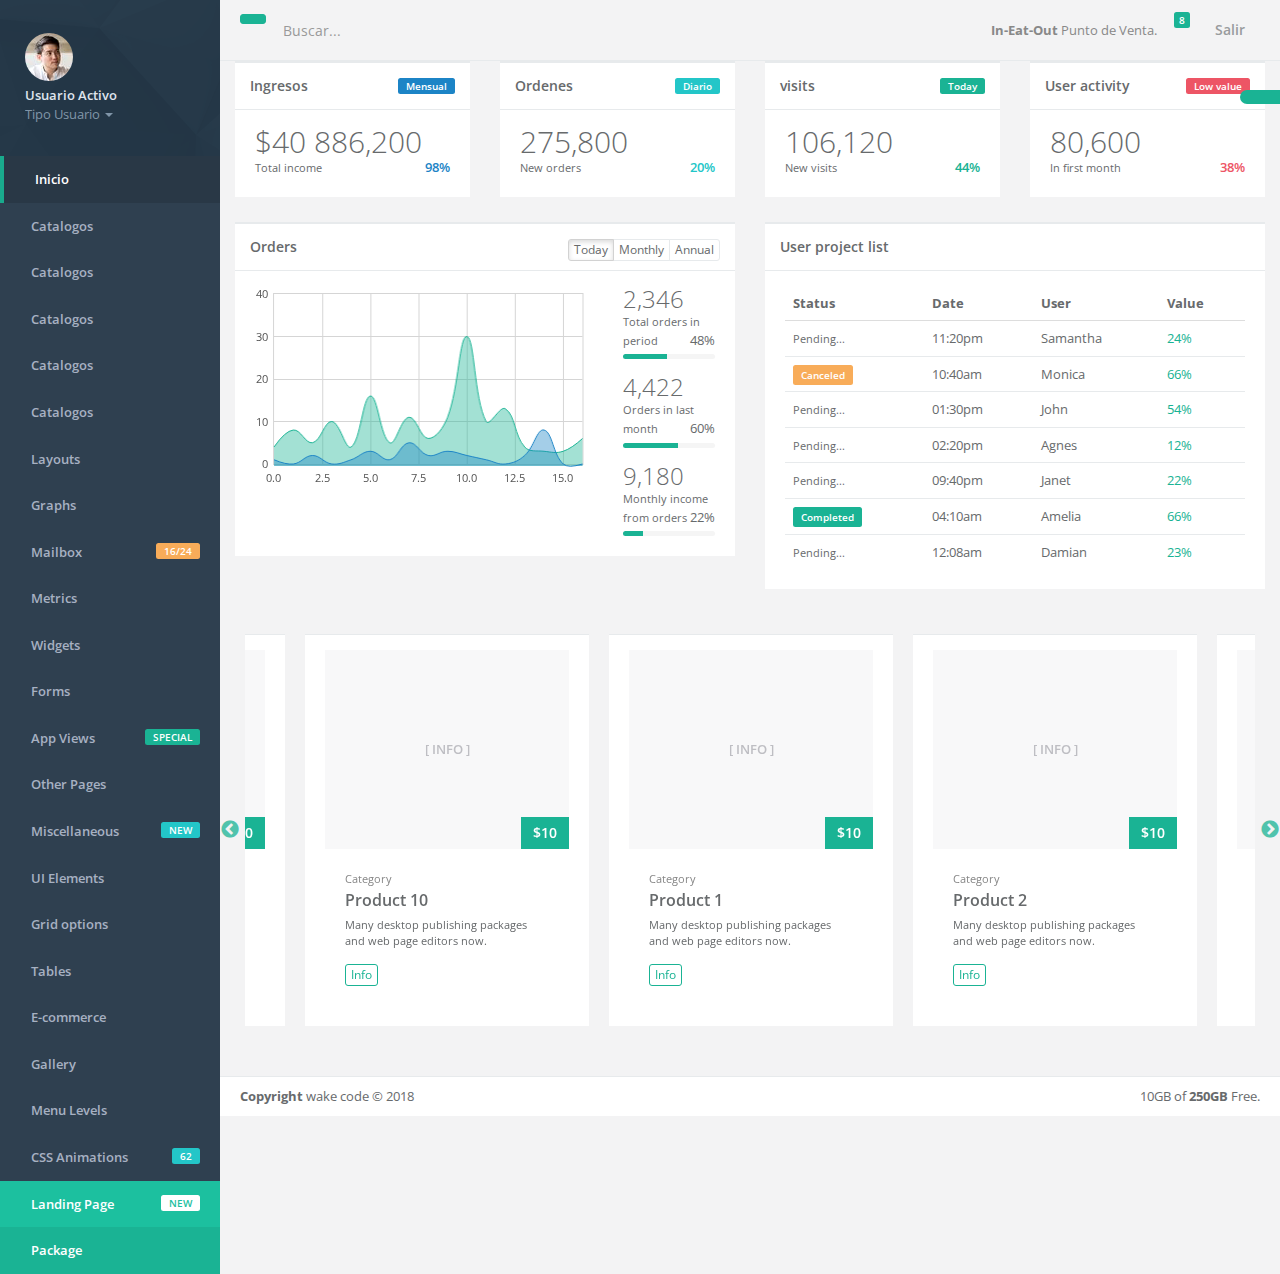
==== index.html @ c8218123 "Base" ====
<!--
*
*  In Eat Out Admin System
*  version 1
*
-->

<!DOCTYPE html>
<html>

<head>

    <meta charset="utf-8">
    <meta name="viewport" content="width=device-width, initial-scale=1.0">
    <meta http-equiv="X-UA-Compatible" content="IE=edge">

    <title>IN EAT OUT | Sistema  Administrativo</title>

    <link href="css/bootstrap.min.css" rel="stylesheet">
   <link rel="stylesheet" href="https://use.fontawesome.com/releases/v5.3.1/css/all.css" integrity="sha384-mzrmE5qonljUremFsqc01SB46JvROS7bZs3IO2EmfFsd15uHvIt+Y8vEf7N7fWAU" crossorigin="anonymous">

    <!-- Toastr style -->
    <link href="css/plugins/toastr/toastr.min.css" rel="stylesheet">

    <!-- Gritter -->
    <link href="js/plugins/gritter/jquery.gritter.css" rel="stylesheet">

    <link href="css/animate.css" rel="stylesheet">
    <link href="css/style.css" rel="stylesheet">

    <link href="css/plugins/slick/slick.css" rel="stylesheet">
    <link href="css/plugins/slick/slick-theme.css" rel="stylesheet">

</head>

<body>
    <div id="wrapper">
        <nav class="navbar-default navbar-static-side" role="navigation">
            <div class="sidebar-collapse">
                <ul class="nav metismenu" id="side-menu">
                    <li class="nav-header">
                        <div class="dropdown profile-element"> <span>
                            <img alt="image" class="img-circle" src="img/profile_small.jpg" />
                             </span>
                            <a data-toggle="dropdown" class="dropdown-toggle" href="#">
                            <span class="clear"> <span class="block m-t-xs"> <strong class="font-bold">Usuario Activo</strong>
                             </span> <span class="text-muted text-xs block">Tipo Usuario <b class="caret"></b></span> </span> </a>
                            <ul class="dropdown-menu animated fadeInRight m-t-xs">
                                <li><a href="profile.html">Perfil</a></li>
                                <!-- <li><a href="contacts.html">Contacts</a></li>
                                <li><a href="mailbox.html">Mailbox</a></li> -->
                                <li class="divider"></li>
                                <li><a href="login.html">Cerrar Sesion</a></li>
                            </ul>
                        </div>
                        <div class="logo-element">
                            IN+
                        </div>
                    </li>
                    <li class="active">
                        <a href="index.html"><i class="fa fa-th-large"></i> <span class="nav-label">Inicio</span></a>
                    </li>
                    <li>
                        <a href="catalogs.html"><i class="far fa-address-book"></i> <span class="nav-label">Catalogos</span></a>
                    </li>
                    <li>
                        <a href="catalogs.html"><i class="far fa-address-book"></i> <span class="nav-label">Catalogos</span></a>
                    </li>
                    <li>
                        <a href="catalogs.html"><i class="far fa-address-book"></i> <span class="nav-label">Catalogos</span></a>
                    </li>
                    <li>
                        <a href="catalogs.html"><i class="far fa-address-book"></i> <span class="nav-label">Catalogos</span></a>
                    </li>
                    <li>
                        <a href="catalogs.html"><i class="far fa-address-book"></i> <span class="nav-label">Catalogos</span></a>
                    </li>

                    <li>
                        <a href="layouts.html"><i class="far fa-gem"></i> <span class="nav-label">Layouts</span></a>
                    </li>
                    <li>
                        <a href="#"><i class="fa fa-bar-chart-o"></i> <span class="nav-label">Graphs</span><span class="fa arrow"></span></a>
                        <ul class="nav nav-second-level collapse">
                            <li><a href="graph_flot.html">Flot Charts</a></li>
                            <li><a href="graph_morris.html">Morris.js Charts</a></li>
                            <li><a href="graph_rickshaw.html">Rickshaw Charts</a></li>
                            <li><a href="graph_chartjs.html">Chart.js</a></li>
                            <li><a href="graph_chartist.html">Chartist</a></li>
                            <li><a href="c3.html">c3 charts</a></li>
                            <li><a href="graph_peity.html">Peity Charts</a></li>
                            <li><a href="graph_sparkline.html">Sparkline Charts</a></li>
                        </ul>
                    </li>
                    <li>
                        <a href="mailbox.html"><i class="fa fa-envelope"></i> <span class="nav-label">Mailbox </span><span class="label label-warning pull-right">16/24</span></a>
                        <ul class="nav nav-second-level collapse">
                            <li><a href="mailbox.html">Inbox</a></li>
                            <li><a href="mail_detail.html">Email view</a></li>
                            <li><a href="mail_compose.html">Compose email</a></li>
                            <li><a href="email_template.html">Email templates</a></li>
                        </ul>
                    </li>
                    <li>
                        <a href="metrics.html"><i class="fa fa-pie-chart"></i> <span class="nav-label">Metrics</span>  </a>
                    </li>
                    <li>
                        <a href="widgets.html"><i class="fa fa-flask"></i> <span class="nav-label">Widgets</span></a>
                    </li>
                    <li>
                        <a href="#"><i class="fa fa-edit"></i> <span class="nav-label">Forms</span><span class="fa arrow"></span></a>
                        <ul class="nav nav-second-level collapse">
                            <li><a href="form_basic.html">Basic form</a></li>
                            <li><a href="form_advanced.html">Advanced Plugins</a></li>
                            <li><a href="form_wizard.html">Wizard</a></li>
                            <li><a href="form_file_upload.html">File Upload</a></li>
                            <li><a href="form_editors.html">Text Editor</a></li>
                            <li><a href="form_autocomplete.html">Autocomplete</a></li>
                            <li><a href="form_markdown.html">Markdown</a></li>
                        </ul>
                    </li>
                    <li>
                        <a href="#"><i class="fa fa-desktop"></i> <span class="nav-label">App Views</span>  <span class="pull-right label label-primary">SPECIAL</span></a>
                        <ul class="nav nav-second-level collapse">
                            <li><a href="contacts.html">Contacts</a></li>
                            <li><a href="profile.html">Profile</a></li>
                            <li><a href="profile_2.html">Profile v.2</a></li>
                            <li><a href="contacts_2.html">Contacts v.2</a></li>
                            <li><a href="projects.html">Projects</a></li>
                            <li><a href="project_detail.html">Project detail</a></li>
                            <li><a href="activity_stream.html">Activity stream</a></li>
                            <li><a href="teams_board.html">Teams board</a></li>
                            <li><a href="social_feed.html">Social feed</a></li>
                            <li><a href="clients.html">Clients</a></li>
                            <li><a href="full_height.html">Outlook view</a></li>
                            <li><a href="vote_list.html">Vote list</a></li>
                            <li><a href="file_manager.html">File manager</a></li>
                            <li><a href="calendar.html">Calendar</a></li>
                            <li><a href="issue_tracker.html">Issue tracker</a></li>
                            <li><a href="blog.html">Blog</a></li>
                            <li><a href="article.html">Article</a></li>
                            <li><a href="faq.html">FAQ</a></li>
                            <li><a href="timeline.html">Timeline</a></li>
                            <li><a href="pin_board.html">Pin board</a></li>
                        </ul>
                    </li>
                    <li>
                        <a href="#"><i class="fa fa-files-o"></i> <span class="nav-label">Other Pages</span><span class="fa arrow"></span></a>
                        <ul class="nav nav-second-level collapse">
                            <li><a href="search_results.html">Search results</a></li>
                            <li><a href="lockscreen.html">Lockscreen</a></li>
                            <li><a href="invoice.html">Invoice</a></li>
                            <li><a href="login.html">Login</a></li>
                            <li><a href="login_two_columns.html">Login v.2</a></li>
                            <li><a href="forgot_password.html">Forget password</a></li>
                            <li><a href="register.html">Register</a></li>
                            <li><a href="404.html">404 Page</a></li>
                            <li><a href="500.html">500 Page</a></li>
                            <li><a href="empty_page.html">Empty page</a></li>
                        </ul>
                    </li>
                    <li>
                        <a href="#"><i class="fa fa-globe"></i> <span class="nav-label">Miscellaneous</span><span class="label label-info pull-right">NEW</span></a>
                        <ul class="nav nav-second-level collapse">
                            <li><a href="toastr_notifications.html">Notification</a></li>
                            <li><a href="nestable_list.html">Nestable list</a></li>
                            <li><a href="agile_board.html">Agile board</a></li>
                            <li><a href="timeline_2.html">Timeline v.2</a></li>
                            <li><a href="diff.html">Diff</a></li>
                            <li><a href="pdf_viewer.html">PDF viewer</a></li>
                            <li><a href="i18support.html">i18 support</a></li>
                            <li><a href="sweetalert.html">Sweet alert</a></li>
                            <li><a href="idle_timer.html">Idle timer</a></li>
                            <li><a href="truncate.html">Truncate</a></li>
                            <li><a href="password_meter.html">Password meter</a></li>
                            <li><a href="spinners.html">Spinners</a></li>
                            <li><a href="spinners_usage.html">Spinners usage</a></li>
                            <li><a href="tinycon.html">Live favicon</a></li>
                            <li><a href="google_maps.html">Google maps</a></li>
                            <li><a href="datamaps.html">Datamaps</a></li>
                            <li><a href="social_buttons.html">Social buttons</a></li>
                            <li><a href="code_editor.html">Code editor</a></li>
                            <li><a href="modal_window.html">Modal window</a></li>
                            <li><a href="clipboard.html">Clipboard</a></li>
                            <li><a href="text_spinners.html">Text spinners</a></li>
                            <li><a href="forum_main.html">Forum view</a></li>
                            <li><a href="validation.html">Validation</a></li>
                            <li><a href="tree_view.html">Tree view</a></li>
                            <li><a href="loading_buttons.html">Loading buttons</a></li>
                            <li><a href="chat_view.html">Chat view</a></li>
                            <li><a href="masonry.html">Masonry</a></li>
                            <li><a href="tour.html">Tour</a></li>
                        </ul>
                    </li>
                    <li>
                        <a href="#"><i class="fa fa-flask"></i> <span class="nav-label">UI Elements</span><span class="fa arrow"></span></a>
                        <ul class="nav nav-second-level collapse">
                            <li><a href="typography.html">Typography</a></li>
                            <li><a href="icons.html">Icons</a></li>
                            <li><a href="draggable_panels.html">Draggable Panels</a></li> <li><a href="resizeable_panels.html">Resizeable Panels</a></li>
                            <li><a href="buttons.html">Buttons</a></li>
                            <li><a href="video.html">Video</a></li>
                            <li><a href="tabs_panels.html">Panels</a></li>
                            <li><a href="tabs.html">Tabs</a></li>
                            <li><a href="notifications.html">Notifications & Tooltips</a></li>
                            <li><a href="helper_classes.html">Helper css classes</a></li>
                            <li><a href="badges_labels.html">Badges, Labels, Progress</a></li>
                        </ul>
                    </li>

                    <li>
                        <a href="grid_options.html"><i class="fa fa-laptop"></i> <span class="nav-label">Grid options</span></a>
                    </li>
                    <li>
                        <a href="#"><i class="fa fa-table"></i> <span class="nav-label">Tables</span><span class="fa arrow"></span></a>
                        <ul class="nav nav-second-level collapse">
                            <li><a href="table_basic.html">Static Tables</a></li>
                            <li><a href="table_data_tables.html">Data Tables</a></li>
                            <li><a href="table_foo_table.html">Foo Tables</a></li>
                            <li><a href="jq_grid.html">jqGrid</a></li>
                        </ul>
                    </li>
                    <li>
                        <a href="#"><i class="fa fa-shopping-cart"></i> <span class="nav-label">E-commerce</span><span class="fa arrow"></span></a>
                        <ul class="nav nav-second-level collapse">
                            <li><a href="ecommerce_products_grid.html">Products grid</a></li>
                            <li><a href="ecommerce_product_list.html">Products list</a></li>
                            <li><a href="ecommerce_product.html">Product edit</a></li>
                            <li><a href="ecommerce_product_detail.html">Product detail</a></li>
                            <li><a href="ecommerce-cart.html">Cart</a></li>
                            <li><a href="ecommerce-orders.html">Orders</a></li>
                            <li><a href="ecommerce_payments.html">Credit Card form</a></li>
                        </ul>
                    </li>
                    <li>
                        <a href="#"><i class="fa fa-picture-o"></i> <span class="nav-label">Gallery</span><span class="fa arrow"></span></a>
                        <ul class="nav nav-second-level collapse">
                            <li><a href="basic_gallery.html">Lightbox Gallery</a></li>
                            <li><a href="slick_carousel.html">Slick Carousel</a></li>
                            <li><a href="carousel.html">Bootstrap Carousel</a></li>

                        </ul>
                    </li>
                    <li>
                        <a href="#"><i class="fa fa-sitemap"></i> <span class="nav-label">Menu Levels </span><span class="fa arrow"></span></a>
                        <ul class="nav nav-second-level collapse">
                            <li>
                                <a href="#" id="damian">Third Level <span class="fa arrow"></span></a>
                                <ul class="nav nav-third-level">
                                    <li>
                                        <a href="#">Third Level Item</a>
                                    </li>
                                    <li>
                                        <a href="#">Third Level Item</a>
                                    </li>
                                    <li>
                                        <a href="#">Third Level Item</a>
                                    </li>

                                </ul>
                            </li>
                            <li><a href="#">Second Level Item</a></li>
                            <li>
                                <a href="#">Second Level Item</a></li>
                            <li>
                                <a href="#">Second Level Item</a></li>
                        </ul>
                    </li>
                    <li>
                        <a href="css_animation.html"><i class="fa fa-magic"></i> <span class="nav-label">CSS Animations </span><span class="label label-info pull-right">62</span></a>
                    </li>
                    <li class="landing_link">
                        <a target="_blank" href="landing.html"><i class="fa fa-star"></i> <span class="nav-label">Landing Page</span> <span class="label label-warning pull-right">NEW</span></a>
                    </li>
                    <li class="special_link">
                        <a href="package.html"><i class="fa fa-database"></i> <span class="nav-label">Package</span></a>
                    </li>
                </ul>

            </div>
        </nav>

        <div id="page-wrapper" class="gray-bg dashbard-1">
        <div class="row border-bottom">
        <nav class="navbar navbar-static-top" role="navigation" style="margin-bottom: 0">
        <div class="navbar-header">
            <a class="navbar-minimalize minimalize-styl-2 btn btn-primary " href="#"><i class="fa fa-bars"></i> </a>
            <form role="search" class="navbar-form-custom" action="search_results.html">
                <div class="form-group">
                    <input type="text" placeholder="Buscar..." class="form-control" name="top-search" id="top-search">
                </div>
            </form>
        </div>
            <ul class="nav navbar-top-links navbar-right">
                <li>
                    <span class="m-r-sm text-muted welcome-message"> <strong>In-Eat-Out</strong> Punto de Venta.</span>
                </li>
                <!-- <li class="dropdown">
                    <a class="dropdown-toggle count-info" data-toggle="dropdown" href="#">
                        <i class="fa fa-envelope"></i>  <span class="label label-warning">16</span>
                    </a>
                    <ul class="dropdown-menu dropdown-messages">
                        <li>
                            <div class="dropdown-messages-box">
                                <a href="profile.html" class="pull-left">
                                    <img alt="image" class="img-circle" src="img/a7.jpg">
                                </a>
                                <div class="media-body">
                                    <small class="pull-right">46h ago</small>
                                    <strong>Mike Loreipsum</strong> started following <strong>Monica Smith</strong>. <br>
                                    <small class="text-muted">3 days ago at 7:58 pm - 10.06.2014</small>
                                </div>
                            </div>
                        </li>
                        <li class="divider"></li>
                        <li>
                            <div class="dropdown-messages-box">
                                <a href="profile.html" class="pull-left">
                                    <img alt="image" class="img-circle" src="img/a4.jpg">
                                </a>
                                <div class="media-body ">
                                    <small class="pull-right text-navy">5h ago</small>
                                    <strong>Chris Johnatan Overtunk</strong> started following <strong>Monica Smith</strong>. <br>
                                    <small class="text-muted">Yesterday 1:21 pm - 11.06.2014</small>
                                </div>
                            </div>
                        </li>
                        <li class="divider"></li>
                        <li>
                            <div class="dropdown-messages-box">
                                <a href="profile.html" class="pull-left">
                                    <img alt="image" class="img-circle" src="img/profile.jpg">
                                </a>
                                <div class="media-body ">
                                    <small class="pull-right">23h ago</small>
                                    <strong>Monica Smith</strong> love <strong>Kim Smith</strong>. <br>
                                    <small class="text-muted">2 days ago at 2:30 am - 11.06.2014</small>
                                </div>
                            </div>
                        </li>
                        <li class="divider"></li>
                        <li>
                            <div class="text-center link-block">
                                <a href="mailbox.html">
                                    <i class="fa fa-envelope"></i> <strong>Read All Messages</strong>
                                </a>
                            </div>
                        </li>
                    </ul>
                </li> -->
                <li class="dropdown">
                    <a class="dropdown-toggle count-info" data-toggle="dropdown" href="#">
                        <i class="fa fa-bell"></i>  <span class="label label-primary">8</span>
                    </a>
                    <ul class="dropdown-menu dropdown-alerts">
                        <li>
                            <a href="mailbox.html">
                                <div>
                                    <i class="fa fa-exclamation fa-fw"></i> Iventario - Solo quedan 4 porciones de pure de papa
                                    <span class="pull-right text-muted small">hace 4 mins</span>
                                </div>
                            </a>
                        </li>
                        <li class="divider"></li>
                        <li>
                            <a href="profile.html">
                                <div>
                                    <i class="far fa-comment"></i> 1 nuevo comentario de tu restaurant
                                    <span class="pull-right text-muted small">hace 12 mins</span>
                                </div>
                            </a>
                        </li>
                        <li class="divider"></li>
                        <li>
                            <a href="grid_options.html">
                                <div>
                                    <i class="fas fa-search-dollar"></i> El dia de hoy esta bebida rompio record en ventas
                                    <span class="pull-right text-muted small">hace 4 mins</span>
                                </div>
                            </a>
                        </li>
                        <li class="divider"></li>
                        <li>
                            <div class="text-center link-block">
                                <a href="notifications.html">
                                    <strong>Ver todas las notificaciones </strong>
                                    <i class="fa fa-angle-right"></i>
                                </a>
                            </div>
                        </li>
                    </ul>
                </li>


                <li>
                    <a href="login.html">
                        <i class="fas fa-sign-out-alt"></i> Salir
                    </a>
                </li>
            </ul>

        </nav>
        </div>
            <div class="row">
                    <div class="col-lg-3">
                        <div class="ibox float-e-margins">
                            <div class="ibox-title">
                                <span class="label label-success pull-right">Mensual</span>
                                <h5>Ingresos</h5>
                            </div>
                            <div class="ibox-content">
                                <h1 class="no-margins">$40 886,200</h1>
                                <div class="stat-percent font-bold text-success">98% <i class="fa fa-bolt"></i></div>
                                <small>Total income</small>
                            </div>
                        </div>
                    </div>
                    <div class="col-lg-3">
                        <div class="ibox float-e-margins">
                            <div class="ibox-title">
                                <span class="label label-info pull-right">Diario</span>
                                <h5>Ordenes</h5>
                            </div>
                            <div class="ibox-content">
                                <h1 class="no-margins">275,800</h1>
                                <div class="stat-percent font-bold text-info">20% <i class="fa fa-level-up"></i></div>
                                <small>New orders</small>
                            </div>
                        </div>
                    </div>
                    <div class="col-lg-3">
                        <div class="ibox float-e-margins">
                            <div class="ibox-title">
                                <span class="label label-primary pull-right">Today</span>
                                <h5>visits</h5>
                            </div>
                            <div class="ibox-content">
                                <h1 class="no-margins">106,120</h1>
                                <div class="stat-percent font-bold text-navy">44% <i class="fa fa-level-up"></i></div>
                                <small>New visits</small>
                            </div>
                        </div>
                    </div>
                    <div class="col-lg-3">
                        <div class="ibox float-e-margins">
                            <div class="ibox-title">
                                <span class="label label-danger pull-right">Low value</span>
                                <h5>User activity</h5>
                            </div>
                            <div class="ibox-content">
                                <h1 class="no-margins">80,600</h1>
                                <div class="stat-percent font-bold text-danger">38% <i class="fa fa-level-down"></i></div>
                                <small>In first month</small>
                            </div>
                        </div>
            </div>
        </div>
        <div class="row">
        <div class="col-lg-6">
            <div class="ibox float-e-margins">
                            <div class="ibox-title">
                                <h5>Orders</h5>
                                <div class="pull-right">
                                    <div class="btn-group">
                                        <button type="button" class="btn btn-xs btn-white active">Today</button>
                                        <button type="button" class="btn btn-xs btn-white">Monthly</button>
                                        <button type="button" class="btn btn-xs btn-white">Annual</button>
                                    </div>
                                </div>
                            </div>
                            <div class="ibox-content">
                                <div class="row">
                                <div class="col-lg-9">
                                    <div class="flot-chart">
                                        <div class="flot-chart-content" id="flot-dashboard-chart" style="padding: 0px; position: relative;"><canvas class="flot-base" width="915" height="200" style="direction: ltr; position: absolute; left: 0px; top: 0px; width: 915.75px; height: 200px;"></canvas><div class="flot-text" style="position: absolute; top: 0px; left: 0px; bottom: 0px; right: 0px; font-size: smaller; color: rgb(84, 84, 84);"><div class="flot-x-axis flot-x1-axis xAxis x1Axis" style="position: absolute; top: 0px; left: 0px; bottom: 0px; right: 0px;"><div class="flot-tick-label tickLabel" style="position: absolute; max-width: 76px; top: 185px; left: 72px; text-align: center;">Jan 03</div><div class="flot-tick-label tickLabel" style="position: absolute; max-width: 76px; top: 185px; left: 157px; text-align: center;">Jan 06</div><div class="flot-tick-label tickLabel" style="position: absolute; max-width: 76px; top: 185px; left: 242px; text-align: center;">Jan 09</div><div class="flot-tick-label tickLabel" style="position: absolute; max-width: 76px; top: 185px; left: 326px; text-align: center;">Jan 12</div><div class="flot-tick-label tickLabel" style="position: absolute; max-width: 76px; top: 185px; left: 411px; text-align: center;">Jan 15</div><div class="flot-tick-label tickLabel" style="position: absolute; max-width: 76px; top: 185px; left: 495px; text-align: center;">Jan 18</div><div class="flot-tick-label tickLabel" style="position: absolute; max-width: 76px; top: 185px; left: 580px; text-align: center;">Jan 21</div><div class="flot-tick-label tickLabel" style="position: absolute; max-width: 76px; top: 185px; left: 664px; text-align: center;">Jan 24</div><div class="flot-tick-label tickLabel" style="position: absolute; max-width: 76px; top: 185px; left: 749px; text-align: center;">Jan 27</div><div class="flot-tick-label tickLabel" style="position: absolute; max-width: 76px; top: 185px; left: 834px; text-align: center;">Jan 30</div></div><div class="flot-y-axis flot-y1-axis yAxis y1Axis" style="position: absolute; top: 0px; left: 0px; bottom: 0px; right: 0px;"><div class="flot-tick-label tickLabel" style="position: absolute; top: 173px; left: 19px; text-align: right;">0</div><div class="flot-tick-label tickLabel" style="position: absolute; top: 132px; left: 6px; text-align: right;">250</div><div class="flot-tick-label tickLabel" style="position: absolute; top: 92px; left: 6px; text-align: right;">500</div><div class="flot-tick-label tickLabel" style="position: absolute; top: 52px; left: 6px; text-align: right;">750</div><div class="flot-tick-label tickLabel" style="position: absolute; top: 12px; left: 0px; text-align: right;">1000</div></div><div class="flot-y-axis flot-y2-axis yAxis y2Axis" style="position: absolute; top: 0px; left: 0px; bottom: 0px; right: 0px;"><div class="flot-tick-label tickLabel" style="position: absolute; top: 173px; left: 903px;">0</div><div class="flot-tick-label tickLabel" style="position: absolute; top: 144px; left: 903px;">5</div><div class="flot-tick-label tickLabel" style="position: absolute; top: 115px; left: 903px;">10</div><div class="flot-tick-label tickLabel" style="position: absolute; top: 87px; left: 903px;">15</div><div class="flot-tick-label tickLabel" style="position: absolute; top: 58px; left: 903px;">20</div><div class="flot-tick-label tickLabel" style="position: absolute; top: 29px; left: 903px;">25</div><div class="flot-tick-label tickLabel" style="position: absolute; top: 1px; left: 903px;">30</div></div></div><canvas class="flot-overlay" width="915" height="200" style="direction: ltr; position: absolute; left: 0px; top: 0px; width: 915.75px; height: 200px;"></canvas><div class="legend"><div style="position: absolute; width: 111px; height: 30px; top: 13px; left: 35px; background-color: rgb(255, 255, 255); opacity: 0.85;"> </div><table style="position:absolute;top:13px;left:35px;;font-size:smaller;color:#545454"><tbody><tr><td class="legendColorBox"><div style="border:1px solid #000000;padding:1px"><div style="width:4px;height:0;border:5px solid #1ab394;overflow:hidden"></div></div></td><td class="legendLabel">Number of orders</td></tr><tr><td class="legendColorBox"><div style="border:1px solid #000000;padding:1px"><div style="width:4px;height:0;border:5px solid #1C84C6;overflow:hidden"></div></div></td><td class="legendLabel">Payments</td></tr></tbody></table></div></div>
                                    </div>
                                </div>
                                <div class="col-lg-3">
                                    <ul class="stat-list">
                                        <li>
                                            <h2 class="no-margins">2,346</h2>
                                            <small>Total orders in period</small>
                                            <div class="stat-percent">48% <i class="fa fa-level-up text-navy"></i></div>
                                            <div class="progress progress-mini">
                                                <div style="width: 48%;" class="progress-bar"></div>
                                            </div>
                                        </li>
                                        <li>
                                            <h2 class="no-margins ">4,422</h2>
                                            <small>Orders in last month</small>
                                            <div class="stat-percent">60% <i class="fa fa-level-down text-navy"></i></div>
                                            <div class="progress progress-mini">
                                                <div style="width: 60%;" class="progress-bar"></div>
                                            </div>
                                        </li>
                                        <li>
                                            <h2 class="no-margins ">9,180</h2>
                                            <small>Monthly income from orders</small>
                                            <div class="stat-percent">22% <i class="fa fa-bolt text-navy"></i></div>
                                            <div class="progress progress-mini">
                                                <div style="width: 22%;" class="progress-bar"></div>
                                            </div>
                                        </li>
                                        </ul>
                                    </div>
                                </div>
                                </div>

                            </div>
        </div>
        <div class="col-lg-6">
            <div class="ibox float-e-margins">
                                    <div class="ibox-title">
                                        <h5>User project list</h5>
                                        <div class="ibox-tools">
                                            <a class="collapse-link">
                                                <i class="fa fa-chevron-up"></i>
                                            </a>
                                            <a class="close-link">
                                                <i class="fa fa-times"></i>
                                            </a>
                                        </div>
                                    </div>
                                    <div class="ibox-content">
                                        <table class="table table-hover no-margins">
                                            <thead>
                                            <tr>
                                                <th>Status</th>
                                                <th>Date</th>
                                                <th>User</th>
                                                <th>Value</th>
                                            </tr>
                                            </thead>
                                            <tbody>
                                            <tr>
                                                <td><small>Pending...</small></td>
                                                <td><i class="fa fa-clock-o"></i> 11:20pm</td>
                                                <td>Samantha</td>
                                                <td class="text-navy"> <i class="fa fa-level-up"></i> 24% </td>
                                            </tr>
                                            <tr>
                                                <td><span class="label label-warning">Canceled</span> </td>
                                                <td><i class="fa fa-clock-o"></i> 10:40am</td>
                                                <td>Monica</td>
                                                <td class="text-navy"> <i class="fa fa-level-up"></i> 66% </td>
                                            </tr>
                                            <tr>
                                                <td><small>Pending...</small> </td>
                                                <td><i class="fa fa-clock-o"></i> 01:30pm</td>
                                                <td>John</td>
                                                <td class="text-navy"> <i class="fa fa-level-up"></i> 54% </td>
                                            </tr>
                                            <tr>
                                                <td><small>Pending...</small> </td>
                                                <td><i class="fa fa-clock-o"></i> 02:20pm</td>
                                                <td>Agnes</td>
                                                <td class="text-navy"> <i class="fa fa-level-up"></i> 12% </td>
                                            </tr>
                                            <tr>
                                                <td><small>Pending...</small> </td>
                                                <td><i class="fa fa-clock-o"></i> 09:40pm</td>
                                                <td>Janet</td>
                                                <td class="text-navy"> <i class="fa fa-level-up"></i> 22% </td>
                                            </tr>
                                            <tr>
                                                <td><span class="label label-primary">Completed</span> </td>
                                                <td><i class="fa fa-clock-o"></i> 04:10am</td>
                                                <td>Amelia</td>
                                                <td class="text-navy"> <i class="fa fa-level-up"></i> 66% </td>
                                            </tr>
                                            <tr>
                                                <td><small>Pending...</small> </td>
                                                <td><i class="fa fa-clock-o"></i> 12:08am</td>
                                                <td>Damian</td>
                                                <td class="text-navy"> <i class="fa fa-level-up"></i> 23% </td>
                                            </tr>
                                            </tbody>
                                        </table>
                                    </div>
                                </div>
        </div>

        </div>
        <div class="row">
            <div class="wrapper wrapper-content animated fadeInRight">
            <div class="col-lg-12">
                <div class="slick_demo_2">
                    <div style="margin: 0 10px;">
                        <div class="ibox-content">
                            <div class="product-imitation">
                                [ INFO ]
                            </div>
                            <div class="product-desc">
                                <span class="product-price">
                                    $10
                                </span>
                                <small class="text-muted">Category</small>
                                <a href="#" class="product-name"> Product 1</a>
                                <div class="small m-t-xs">
                                    Many desktop publishing packages and web page editors now.
                                </div>
                                <div class="m-t text-righ">
                                    <a href="#" class="btn btn-xs btn-outline btn-primary">Info <i class="fa fa-long-arrow-right"></i> </a>
                                </div>
                            </div>
                        </div>
                    </div>
                    <div style="margin: 0 10px;">
                        <div class="ibox-content">
                            <div class="product-imitation">
                                [ INFO ]
                            </div>
                            <div class="product-desc">
                                <span class="product-price">
                                    $10
                                </span>
                                <small class="text-muted">Category</small>
                                <a href="#" class="product-name"> Product 2</a>
                                <div class="small m-t-xs">
                                    Many desktop publishing packages and web page editors now.
                                </div>
                                <div class="m-t text-righ">
                                    <a href="#" class="btn btn-xs btn-outline btn-primary">Info <i class="fa fa-long-arrow-right"></i> </a>
                                </div>
                            </div>
                        </div>
                    </div>
                    <div style="margin: 0 10px;">
                        <div class="ibox-content">
                            <div class="product-imitation">
                                [ INFO ]
                            </div>
                            <div class="product-desc">
                                <span class="product-price">
                                    $10
                                </span>
                                <small class="text-muted">Category</small>
                                <a href="#" class="product-name"> Product 3</a>
                                <div class="small m-t-xs">
                                    Many desktop publishing packages and web page editors now.
                                </div>
                                <div class="m-t text-righ">
                                    <a href="#" class="btn btn-xs btn-outline btn-primary">Info <i class="fa fa-long-arrow-right"></i> </a>
                                </div>
                            </div>
                        </div>
                    </div>
                    <div style="margin: 0 10px;">
                        <div class="ibox-content">
                            <div class="product-imitation">
                                [ INFO ]
                            </div>
                            <div class="product-desc">
                                <span class="product-price">
                                    $10
                                </span>
                                <small class="text-muted">Category</small>
                                <a href="#" class="product-name"> Product 4</a>
                                <div class="small m-t-xs">
                                    Many desktop publishing packages and web page editors now.
                                </div>
                                <div class="m-t text-righ">
                                    <a href="#" class="btn btn-xs btn-outline btn-primary">Info <i class="fa fa-long-arrow-right"></i> </a>
                                </div>
                            </div>
                        </div>
                    </div>
                    <div style="margin: 0 10px;">
                        <div class="ibox-content">
                            <div class="product-imitation">
                                [ INFO ]
                            </div>
                            <div class="product-desc">
                                <span class="product-price">
                                    $10
                                </span>
                                <small class="text-muted">Category</small>
                                <a href="#" class="product-name"> Product 5</a>
                                <div class="small m-t-xs">
                                    Many desktop publishing packages and web page editors now.
                                </div>
                                <div class="m-t text-righ">
                                    <a href="#" class="btn btn-xs btn-outline btn-primary">Info <i class="fa fa-long-arrow-right"></i> </a>
                                </div>
                            </div>
                        </div>
                    </div>
                    <div style="margin: 0 10px;">
                        <div class="ibox-content">
                            <div class="product-imitation">
                                [ INFO ]
                            </div>
                            <div class="product-desc">
                                <span class="product-price">
                                    $10
                                </span>
                                <small class="text-muted">Category</small>
                                <a href="#" class="product-name"> Product 6</a>
                                <div class="small m-t-xs">
                                    Many desktop publishing packages and web page editors now.
                                </div>
                                <div class="m-t text-righ">
                                    <a href="#" class="btn btn-xs btn-outline btn-primary">Info <i class="fa fa-long-arrow-right"></i> </a>
                                </div>
                            </div>
                        </div>
                    </div>
                    <div style="margin: 0 10px;">
                        <div class="ibox-content">
                            <div class="product-imitation">
                                [ INFO ]
                            </div>
                            <div class="product-desc">
                                <span class="product-price">
                                    $10
                                </span>
                                <small class="text-muted">Category</small>
                                <a href="#" class="product-name"> Product 7</a>
                                <div class="small m-t-xs">
                                    Many desktop publishing packages and web page editors now.
                                </div>
                                <div class="m-t text-righ">
                                    <a href="#" class="btn btn-xs btn-outline btn-primary">Info <i class="fa fa-long-arrow-right"></i> </a>
                                </div>
                            </div>
                        </div>
                    </div>
                    <div style="margin: 0 10px;">
                        <div class="ibox-content">
                            <div class="product-imitation">
                                [ INFO ]
                            </div>
                            <div class="product-desc">
                                <span class="product-price">
                                    $10
                                </span>
                                <small class="text-muted">Category</small>
                                <a href="#" class="product-name"> Product 8</a>
                                <div class="small m-t-xs">
                                    Many desktop publishing packages and web page editors now.
                                </div>
                                <div class="m-t text-righ">
                                    <a href="#" class="btn btn-xs btn-outline btn-primary">Info <i class="fa fa-long-arrow-right"></i> </a>
                                </div>
                            </div>
                        </div>
                    </div>
                    <div style="margin: 0 10px;">
                        <div class="ibox-content">
                            <div class="product-imitation">
                                [ INFO ]
                            </div>
                            <div class="product-desc">
                                <span class="product-price">
                                    $10
                                </span>
                                <small class="text-muted">Category</small>
                                <a href="#" class="product-name"> Product 9</a>
                                <div class="small m-t-xs">
                                    Many desktop publishing packages and web page editors now.
                                </div>
                                <div class="m-t text-righ">
                                    <a href="#" class="btn btn-xs btn-outline btn-primary">Info <i class="fa fa-long-arrow-right"></i> </a>
                                </div>
                            </div>
                        </div>
                    </div>
                    <div style="margin: 0 10px;">
                        <div class="ibox-content">
                            <div class="product-imitation">
                                [ INFO ]
                            </div>
                            <div class="product-desc">
                                <span class="product-price">
                                    $10
                                </span>
                                <small class="text-muted">Category</small>
                                <a href="#" class="product-name"> Product 10</a>
                                <div class="small m-t-xs">
                                    Many desktop publishing packages and web page editors now.
                                </div>
                                <div class="m-t text-righ">
                                    <a href="#" class="btn btn-xs btn-outline btn-primary">Info <i class="fa fa-long-arrow-right"></i> </a>
                                </div>
                            </div>
                        </div>
                    </div>
                </div>
            </div>



        </div>

            <div class="col-lg-12">
                <div class="wrapper wrapper-content">
                        
                </div>
                <div class="footer">
                    <div class="pull-right">
                        10GB of <strong>250GB</strong> Free.
                    </div>
                    <div>
                        <strong>Copyright</strong> wake code &copy; 2018
                    </div>
                </div>
            </div>
        </div>

        </div>
        
        
        <div id="right-sidebar" class="animated">
            <div class="sidebar-container">

                <ul class="nav nav-tabs navs-3">

                    <li class="active"><a data-toggle="tab" href="#tab-1">
                        Notes
                    </a></li>
                    <li><a data-toggle="tab" href="#tab-2">
                        Projects
                    </a></li>
                    <li class=""><a data-toggle="tab" href="#tab-3">
                        <i class="fa fa-gear"></i>
                    </a></li>
                </ul>

                <div class="tab-content">


                    <div id="tab-1" class="tab-pane active">

                        <div class="sidebar-title">
                            <h3> <i class="fa fa-comments-o"></i> Latest Notes</h3>
                            <small><i class="fa fa-tim"></i> You have 10 new message.</small>
                        </div>

                        <div>

                            <div class="sidebar-message">
                                <a href="#">
                                    <div class="pull-left text-center">
                                        <img alt="image" class="img-circle message-avatar" src="img/a1.jpg">

                                        <div class="m-t-xs">
                                            <i class="fa fa-star text-warning"></i>
                                            <i class="fa fa-star text-warning"></i>
                                        </div>
                                    </div>
                                    <div class="media-body">

                                        There are many variations of passages of Lorem Ipsum available.
                                        <br>
                                        <small class="text-muted">Today 4:21 pm</small>
                                    </div>
                                </a>
                            </div>
                            <div class="sidebar-message">
                                <a href="#">
                                    <div class="pull-left text-center">
                                        <img alt="image" class="img-circle message-avatar" src="img/a2.jpg">
                                    </div>
                                    <div class="media-body">
                                        The point of using Lorem Ipsum is that it has a more-or-less normal.
                                        <br>
                                        <small class="text-muted">Yesterday 2:45 pm</small>
                                    </div>
                                </a>
                            </div>
                            <div class="sidebar-message">
                                <a href="#">
                                    <div class="pull-left text-center">
                                        <img alt="image" class="img-circle message-avatar" src="img/a3.jpg">

                                        <div class="m-t-xs">
                                            <i class="fa fa-star text-warning"></i>
                                            <i class="fa fa-star text-warning"></i>
                                            <i class="fa fa-star text-warning"></i>
                                        </div>
                                    </div>
                                    <div class="media-body">
                                        Mevolved over the years, sometimes by accident, sometimes on purpose (injected humour and the like).
                                        <br>
                                        <small class="text-muted">Yesterday 1:10 pm</small>
                                    </div>
                                </a>
                            </div>
                            <div class="sidebar-message">
                                <a href="#">
                                    <div class="pull-left text-center">
                                        <img alt="image" class="img-circle message-avatar" src="img/a4.jpg">
                                    </div>

                                    <div class="media-body">
                                        Lorem Ipsum, you need to be sure there isn't anything embarrassing hidden in the
                                        <br>
                                        <small class="text-muted">Monday 8:37 pm</small>
                                    </div>
                                </a>
                            </div>
                            <div class="sidebar-message">
                                <a href="#">
                                    <div class="pull-left text-center">
                                        <img alt="image" class="img-circle message-avatar" src="img/a8.jpg">
                                    </div>
                                    <div class="media-body">

                                        All the Lorem Ipsum generators on the Internet tend to repeat.
                                        <br>
                                        <small class="text-muted">Today 4:21 pm</small>
                                    </div>
                                </a>
                            </div>
                            <div class="sidebar-message">
                                <a href="#">
                                    <div class="pull-left text-center">
                                        <img alt="image" class="img-circle message-avatar" src="img/a7.jpg">
                                    </div>
                                    <div class="media-body">
                                        Renaissance. The first line of Lorem Ipsum, "Lorem ipsum dolor sit amet..", comes from a line in section 1.10.32.
                                        <br>
                                        <small class="text-muted">Yesterday 2:45 pm</small>
                                    </div>
                                </a>
                            </div>
                            <div class="sidebar-message">
                                <a href="#">
                                    <div class="pull-left text-center">
                                        <img alt="image" class="img-circle message-avatar" src="img/a3.jpg">

                                        <div class="m-t-xs">
                                            <i class="fa fa-star text-warning"></i>
                                            <i class="fa fa-star text-warning"></i>
                                            <i class="fa fa-star text-warning"></i>
                                        </div>
                                    </div>
                                    <div class="media-body">
                                        The standard chunk of Lorem Ipsum used since the 1500s is reproduced below.
                                        <br>
                                        <small class="text-muted">Yesterday 1:10 pm</small>
                                    </div>
                                </a>
                            </div>
                            <div class="sidebar-message">
                                <a href="#">
                                    <div class="pull-left text-center">
                                        <img alt="image" class="img-circle message-avatar" src="img/a4.jpg">
                                    </div>
                                    <div class="media-body">
                                        Uncover many web sites still in their infancy. Various versions have.
                                        <br>
                                        <small class="text-muted">Monday 8:37 pm</small>
                                    </div>
                                </a>
                            </div>
                        </div>

                    </div>

                    <div id="tab-2" class="tab-pane">

                        <div class="sidebar-title">
                            <h3> <i class="fa fa-cube"></i> Latest projects</h3>
                            <small><i class="fa fa-tim"></i> You have 14 projects. 10 not completed.</small>
                        </div>

                        <ul class="sidebar-list">
                            <li>
                                <a href="#">
                                    <div class="small pull-right m-t-xs">9 hours ago</div>
                                    <h4>Business valuation</h4>
                                    It is a long established fact that a reader will be distracted.

                                    <div class="small">Completion with: 22%</div>
                                    <div class="progress progress-mini">
                                        <div style="width: 22%;" class="progress-bar progress-bar-warning"></div>
                                    </div>
                                    <div class="small text-muted m-t-xs">Project end: 4:00 pm - 12.06.2014</div>
                                </a>
                            </li>
                            <li>
                                <a href="#">
                                    <div class="small pull-right m-t-xs">9 hours ago</div>
                                    <h4>Contract with Company </h4>
                                    Many desktop publishing packages and web page editors.

                                    <div class="small">Completion with: 48%</div>
                                    <div class="progress progress-mini">
                                        <div style="width: 48%;" class="progress-bar"></div>
                                    </div>
                                </a>
                            </li>
                            <li>
                                <a href="#">
                                    <div class="small pull-right m-t-xs">9 hours ago</div>
                                    <h4>Meeting</h4>
                                    By the readable content of a page when looking at its layout.

                                    <div class="small">Completion with: 14%</div>
                                    <div class="progress progress-mini">
                                        <div style="width: 14%;" class="progress-bar progress-bar-info"></div>
                                    </div>
                                </a>
                            </li>
                            <li>
                                <a href="#">
                                    <span class="label label-primary pull-right">NEW</span>
                                    <h4>The generated</h4>
                                    There are many variations of passages of Lorem Ipsum available.
                                    <div class="small">Completion with: 22%</div>
                                    <div class="small text-muted m-t-xs">Project end: 4:00 pm - 12.06.2014</div>
                                </a>
                            </li>
                            <li>
                                <a href="#">
                                    <div class="small pull-right m-t-xs">9 hours ago</div>
                                    <h4>Business valuation</h4>
                                    It is a long established fact that a reader will be distracted.

                                    <div class="small">Completion with: 22%</div>
                                    <div class="progress progress-mini">
                                        <div style="width: 22%;" class="progress-bar progress-bar-warning"></div>
                                    </div>
                                    <div class="small text-muted m-t-xs">Project end: 4:00 pm - 12.06.2014</div>
                                </a>
                            </li>
                            <li>
                                <a href="#">
                                    <div class="small pull-right m-t-xs">9 hours ago</div>
                                    <h4>Contract with Company </h4>
                                    Many desktop publishing packages and web page editors.

                                    <div class="small">Completion with: 48%</div>
                                    <div class="progress progress-mini">
                                        <div style="width: 48%;" class="progress-bar"></div>
                                    </div>
                                </a>
                            </li>
                            <li>
                                <a href="#">
                                    <div class="small pull-right m-t-xs">9 hours ago</div>
                                    <h4>Meeting</h4>
                                    By the readable content of a page when looking at its layout.

                                    <div class="small">Completion with: 14%</div>
                                    <div class="progress progress-mini">
                                        <div style="width: 14%;" class="progress-bar progress-bar-info"></div>
                                    </div>
                                </a>
                            </li>
                            <li>
                                <a href="#">
                                    <span class="label label-primary pull-right">NEW</span>
                                    <h4>The generated</h4>
                                    <!--<div class="small pull-right m-t-xs">9 hours ago</div>-->
                                    There are many variations of passages of Lorem Ipsum available.
                                    <div class="small">Completion with: 22%</div>
                                    <div class="small text-muted m-t-xs">Project end: 4:00 pm - 12.06.2014</div>
                                </a>
                            </li>

                        </ul>

                    </div>

                    <div id="tab-3" class="tab-pane">

                        <div class="sidebar-title">
                            <h3><i class="fa fa-gears"></i> Settings</h3>
                            <small><i class="fa fa-tim"></i> You have 14 projects. 10 not completed.</small>
                        </div>

                        <div class="setings-item">
                    <span>
                        Show notifications
                    </span>
                            <div class="switch">
                                <div class="onoffswitch">
                                    <input type="checkbox" name="collapsemenu" class="onoffswitch-checkbox" id="example">
                                    <label class="onoffswitch-label" for="example">
                                        <span class="onoffswitch-inner"></span>
                                        <span class="onoffswitch-switch"></span>
                                    </label>
                                </div>
                            </div>
                        </div>
                        <div class="setings-item">
                    <span>
                        Disable Chat
                    </span>
                            <div class="switch">
                                <div class="onoffswitch">
                                    <input type="checkbox" name="collapsemenu" checked class="onoffswitch-checkbox" id="example2">
                                    <label class="onoffswitch-label" for="example2">
                                        <span class="onoffswitch-inner"></span>
                                        <span class="onoffswitch-switch"></span>
                                    </label>
                                </div>
                            </div>
                        </div>
                        <div class="setings-item">
                    <span>
                        Enable history
                    </span>
                            <div class="switch">
                                <div class="onoffswitch">
                                    <input type="checkbox" name="collapsemenu" class="onoffswitch-checkbox" id="example3">
                                    <label class="onoffswitch-label" for="example3">
                                        <span class="onoffswitch-inner"></span>
                                        <span class="onoffswitch-switch"></span>
                                    </label>
                                </div>
                            </div>
                        </div>
                        <div class="setings-item">
                    <span>
                        Show charts
                    </span>
                            <div class="switch">
                                <div class="onoffswitch">
                                    <input type="checkbox" name="collapsemenu" class="onoffswitch-checkbox" id="example4">
                                    <label class="onoffswitch-label" for="example4">
                                        <span class="onoffswitch-inner"></span>
                                        <span class="onoffswitch-switch"></span>
                                    </label>
                                </div>
                            </div>
                        </div>
                        <div class="setings-item">
                    <span>
                        Offline users
                    </span>
                            <div class="switch">
                                <div class="onoffswitch">
                                    <input type="checkbox" checked name="collapsemenu" class="onoffswitch-checkbox" id="example5">
                                    <label class="onoffswitch-label" for="example5">
                                        <span class="onoffswitch-inner"></span>
                                        <span class="onoffswitch-switch"></span>
                                    </label>
                                </div>
                            </div>
                        </div>
                        <div class="setings-item">
                    <span>
                        Global search
                    </span>
                            <div class="switch">
                                <div class="onoffswitch">
                                    <input type="checkbox" checked name="collapsemenu" class="onoffswitch-checkbox" id="example6">
                                    <label class="onoffswitch-label" for="example6">
                                        <span class="onoffswitch-inner"></span>
                                        <span class="onoffswitch-switch"></span>
                                    </label>
                                </div>
                            </div>
                        </div>
                        <div class="setings-item">
                    <span>
                        Update everyday
                    </span>
                            <div class="switch">
                                <div class="onoffswitch">
                                    <input type="checkbox" name="collapsemenu" class="onoffswitch-checkbox" id="example7">
                                    <label class="onoffswitch-label" for="example7">
                                        <span class="onoffswitch-inner"></span>
                                        <span class="onoffswitch-switch"></span>
                                    </label>
                                </div>
                            </div>
                        </div>

                        <div class="sidebar-content">
                            <h4>Settings</h4>
                            <div class="small">
                                I belive that. Lorem Ipsum is simply dummy text of the printing and typesetting industry.
                                And typesetting industry. Lorem Ipsum has been the industry's standard dummy text ever since the 1500s.
                                Over the years, sometimes by accident, sometimes on purpose (injected humour and the like).
                            </div>
                        </div>

                    </div>
                </div>

            </div>



        </div>
    </div>

    <!-- Mainly scripts -->
    <script src="js/jquery-3.1.1.min.js"></script>
    <script src="js/bootstrap.min.js"></script>
    <script src="js/plugins/metisMenu/jquery.metisMenu.js"></script>
    <script src="js/plugins/slimscroll/jquery.slimscroll.min.js"></script>

    <!-- Flot -->
    <script src="js/plugins/flot/jquery.flot.js"></script>
    <script src="js/plugins/flot/jquery.flot.tooltip.min.js"></script>
    <script src="js/plugins/flot/jquery.flot.spline.js"></script>
    <script src="js/plugins/flot/jquery.flot.resize.js"></script>
    <script src="js/plugins/flot/jquery.flot.pie.js"></script>


    <!-- Peity -->
    <script src="js/plugins/peity/jquery.peity.min.js"></script>
    <script src="js/demo/peity-demo.js"></script>

    <!-- Custom and plugin javascript -->
    <script src="js/inspinia.js"></script>
    <script src="js/plugins/pace/pace.min.js"></script>

    <!-- jQuery UI -->
    <script src="js/plugins/jquery-ui/jquery-ui.min.js"></script>

    <!-- GITTER -->
    <script src="js/plugins/gritter/jquery.gritter.min.js"></script>

    <!-- Sparkline -->
    <script src="js/plugins/sparkline/jquery.sparkline.min.js"></script>

    <!-- Sparkline demo data  -->
    <script src="js/demo/sparkline-demo.js"></script>

    <!-- ChartJS-->
    <script src="js/plugins/chartJs/Chart.min.js"></script>

    <!-- Toastr -->
    <script src="js/plugins/toastr/toastr.min.js"></script>

     <!-- slick carousel-->
    <script src="js/plugins/slick/slick.min.js"></script>

    <script>


        $(document).ready(function() {

            //slick function   
            $('.slick_demo_2').slick({
                infinite: true,
                slidesToShow: 3,
                slidesToScroll: 1,
                centerMode: true,
                responsive: [
                    {
                        breakpoint: 1024,
                        settings: {
                            slidesToShow: 3,
                            slidesToScroll: 3,
                            infinite: true,
                            dots: true
                        }
                    },
                    {
                        breakpoint: 600,
                        settings: {
                            slidesToShow: 2,
                            slidesToScroll: 2
                        }
                    },
                    {
                        breakpoint: 480,
                        settings: {
                            slidesToShow: 1,
                            slidesToScroll: 1
                        }
                    }
                ]
            });

            setTimeout(function() {
                toastr.options = {
                    closeButton: true,
                    progressBar: true,
                    showMethod: 'slideDown',
                    timeOut: 4000
                };
                toastr.success('Sistema Administrativo In Eat Out', 'Binvenido -usuario-');

            }, 1300);


            var data1 = [
                [0,4],[1,8],[2,5],[3,10],[4,4],[5,16],[6,5],[7,11],[8,6],[9,11],[10,30],[11,10],[12,13],[13,4],[14,3],[15,3],[16,6]
            ];
            var data2 = [
                [0,1],[1,0],[2,2],[3,0],[4,1],[5,3],[6,1],[7,5],[8,2],[9,3],[10,2],[11,1],[12,0],[13,2],[14,8],[15,0],[16,0]
            ];
            $("#flot-dashboard-chart").length && $.plot($("#flot-dashboard-chart"), [
                data1, data2
            ],
                    {
                        series: {
                            lines: {
                                show: false,
                                fill: true
                            },
                            splines: {
                                show: true,
                                tension: 0.4,
                                lineWidth: 1,
                                fill: 0.4
                            },
                            points: {
                                radius: 0,
                                show: true
                            },
                            shadowSize: 2
                        },
                        grid: {
                            hoverable: true,
                            clickable: true,
                            tickColor: "#d5d5d5",
                            borderWidth: 1,
                            color: '#d5d5d5'
                        },
                        colors: ["#1ab394", "#1C84C6"],
                        xaxis:{
                        },
                        yaxis: {
                            ticks: 4
                        },
                        tooltip: false
                    }
            );

            var doughnutData = {
                labels: ["App","Software","Laptop" ],
                datasets: [{
                    data: [300,50,100],
                    backgroundColor: ["#a3e1d4","#dedede","#9CC3DA"]
                }]
            } ;


            var doughnutOptions = {
                responsive: false,
                legend: {
                    display: false
                }
            };


            var ctx4 = document.getElementById("doughnutChart").getContext("2d");
            new Chart(ctx4, {type: 'doughnut', data: doughnutData, options:doughnutOptions});

            var doughnutData = {
                labels: ["App","Software","Laptop" ],
                datasets: [{
                    data: [70,27,85],
                    backgroundColor: ["#a3e1d4","#dedede","#9CC3DA"]
                }]
            } ;


            var doughnutOptions = {
                responsive: false,
                legend: {
                    display: false
                }
            };


            var ctx4 = document.getElementById("doughnutChart2").getContext("2d");
            new Chart(ctx4, {type: 'doughnut', data: doughnutData, options:doughnutOptions});
        });
    </script>    
</body>
</html>
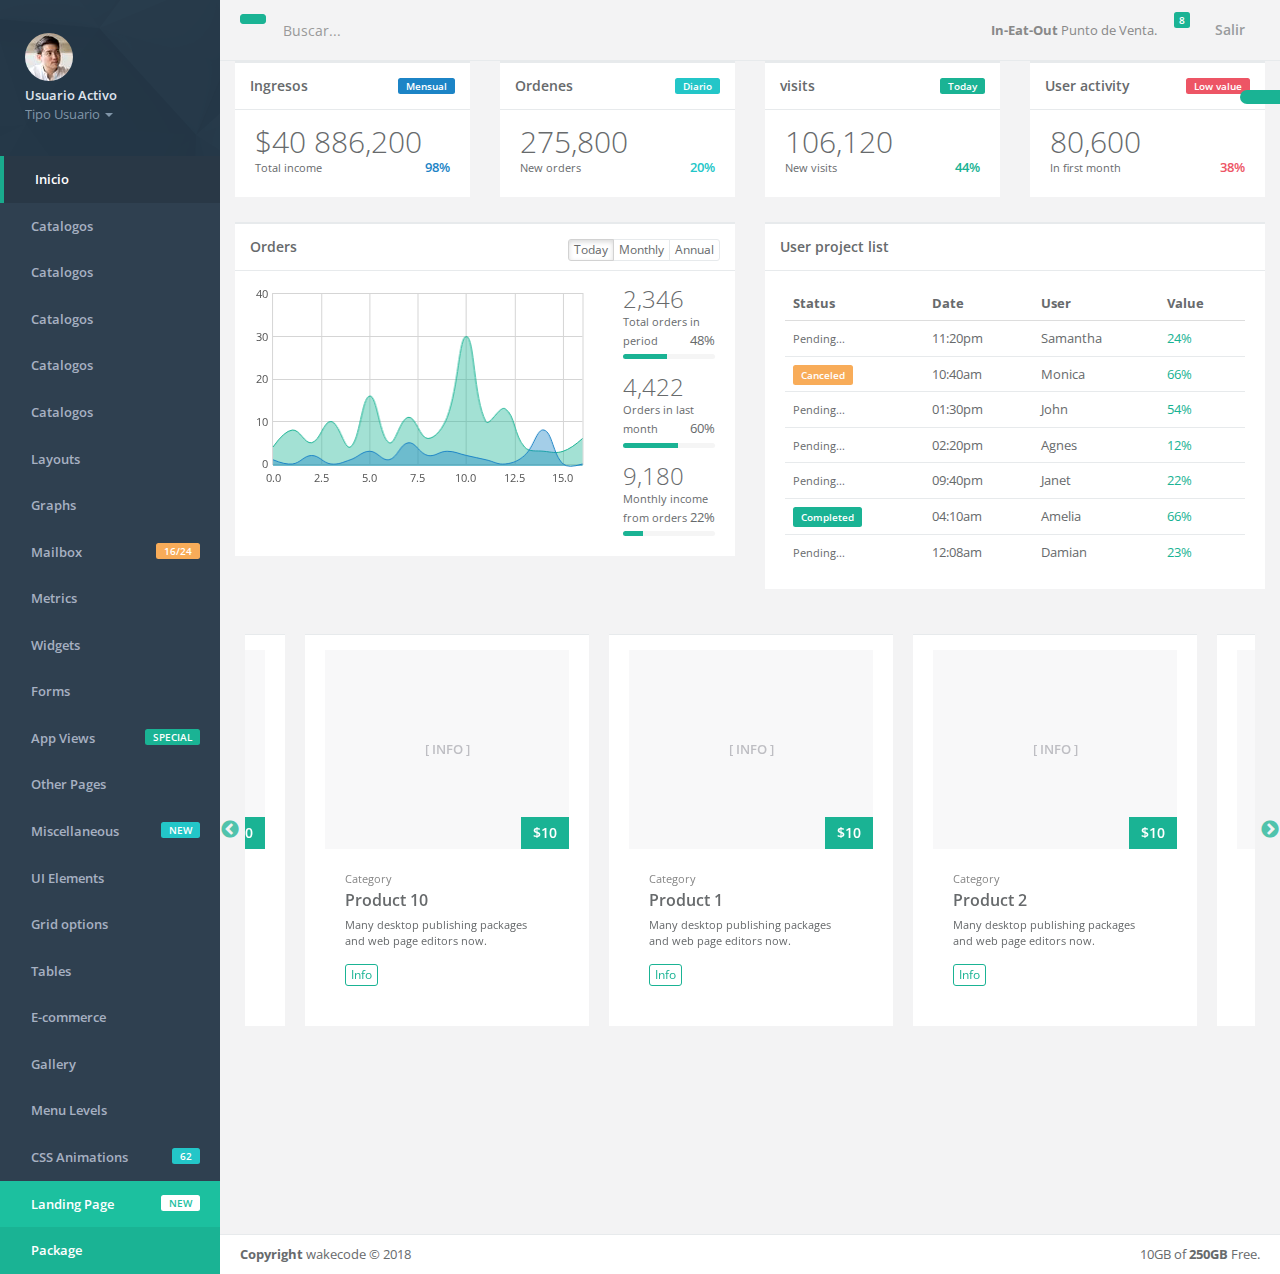
==== commit b246b74b: "corregi errores visuales en login y agregue background orange" ====
--- a/index.html
+++ b/index.html
@@ -54,7 +54,7 @@
                             </ul>
                         </div>
                         <div class="logo-element">
-                            IN+
+                            Logo in eat out
                         </div>
                     </li>
                     <li class="active">
@@ -295,59 +295,6 @@
                 <li>
                     <span class="m-r-sm text-muted welcome-message"> <strong>In-Eat-Out</strong> Punto de Venta.</span>
                 </li>
-                <!-- <li class="dropdown">
-                    <a class="dropdown-toggle count-info" data-toggle="dropdown" href="#">
-                        <i class="fa fa-envelope"></i>  <span class="label label-warning">16</span>
-                    </a>
-                    <ul class="dropdown-menu dropdown-messages">
-                        <li>
-                            <div class="dropdown-messages-box">
-                                <a href="profile.html" class="pull-left">
-                                    <img alt="image" class="img-circle" src="img/a7.jpg">
-                                </a>
-                                <div class="media-body">
-                                    <small class="pull-right">46h ago</small>
-                                    <strong>Mike Loreipsum</strong> started following <strong>Monica Smith</strong>. <br>
-                                    <small class="text-muted">3 days ago at 7:58 pm - 10.06.2014</small>
-                                </div>
-                            </div>
-                        </li>
-                        <li class="divider"></li>
-                        <li>
-                            <div class="dropdown-messages-box">
-                                <a href="profile.html" class="pull-left">
-                                    <img alt="image" class="img-circle" src="img/a4.jpg">
-                                </a>
-                                <div class="media-body ">
-                                    <small class="pull-right text-navy">5h ago</small>
-                                    <strong>Chris Johnatan Overtunk</strong> started following <strong>Monica Smith</strong>. <br>
-                                    <small class="text-muted">Yesterday 1:21 pm - 11.06.2014</small>
-                                </div>
-                            </div>
-                        </li>
-                        <li class="divider"></li>
-                        <li>
-                            <div class="dropdown-messages-box">
-                                <a href="profile.html" class="pull-left">
-                                    <img alt="image" class="img-circle" src="img/profile.jpg">
-                                </a>
-                                <div class="media-body ">
-                                    <small class="pull-right">23h ago</small>
-                                    <strong>Monica Smith</strong> love <strong>Kim Smith</strong>. <br>
-                                    <small class="text-muted">2 days ago at 2:30 am - 11.06.2014</small>
-                                </div>
-                            </div>
-                        </li>
-                        <li class="divider"></li>
-                        <li>
-                            <div class="text-center link-block">
-                                <a href="mailbox.html">
-                                    <i class="fa fa-envelope"></i> <strong>Read All Messages</strong>
-                                </a>
-                            </div>
-                        </li>
-                    </ul>
-                </li> -->
                 <li class="dropdown">
                     <a class="dropdown-toggle count-info" data-toggle="dropdown" href="#">
                         <i class="fa fa-bell"></i>  <span class="label label-primary">8</span>
@@ -579,7 +526,6 @@
                                     </div>
                                 </div>
         </div>
-
         </div>
         <div class="row">
             <div class="wrapper wrapper-content animated fadeInRight">
@@ -791,25 +737,19 @@
 
 
         </div>
-
-            <div class="col-lg-12">
-                <div class="wrapper wrapper-content">
-                        
+            <div class="footer">
+                <div class="pull-right">
+                    10GB of <strong>250GB</strong> Free.
                 </div>
-                <div class="footer">
-                    <div class="pull-right">
-                        10GB of <strong>250GB</strong> Free.
-                    </div>
-                    <div>
-                        <strong>Copyright</strong> wake code &copy; 2018
-                    </div>
+                <div>
+                    <strong>Copyright</strong> wakecode &copy; 2018
                 </div>
             </div>
         </div>
 
         </div>
-        
-        
+
+
         <div id="right-sidebar" class="animated">
             <div class="sidebar-container">
 
@@ -1237,7 +1177,7 @@
 
         $(document).ready(function() {
 
-            //slick function   
+            //slick function
             $('.slick_demo_2').slick({
                 infinite: true,
                 slidesToShow: 3,
@@ -1366,6 +1306,6 @@
             var ctx4 = document.getElementById("doughnutChart2").getContext("2d");
             new Chart(ctx4, {type: 'doughnut', data: doughnutData, options:doughnutOptions});
         });
-    </script>    
+    </script>
 </body>
 </html>
--- a/css/style.css
+++ b/css/style.css
@@ -1,660 +1,817 @@
 @import url("https://fonts.googleapis.com/css?family=Open+Sans:300,400,600,700");
 @import url("https://fonts.googleapis.com/css?family=Roboto:400,300,500,700");
+
 /*
  *
  *   INSPINIA - Responsive Admin Theme
  *   version 2.7
  *
 */
+
 h1,
 h2,
 h3,
 h4,
 h5,
 h6 {
-  font-weight: 100;
-}
+    font-weight: 100;
+}
+
 h1 {
-  font-size: 30px;
-}
+    font-size: 30px;
+}
+
 h2 {
-  font-size: 24px;
-}
+    font-size: 24px;
+}
+
 h3 {
-  font-size: 16px;
-}
+    font-size: 16px;
+}
+
 h4 {
-  font-size: 14px;
-}
+    font-size: 14px;
+}
+
 h5 {
-  font-size: 12px;
-}
+    font-size: 12px;
+}
+
 h6 {
-  font-size: 10px;
-}
+    font-size: 10px;
+}
+
 h3,
 h4,
 h5 {
-  margin-top: 5px;
-  font-weight: 600;
-}
-.nav > li > a {
-  color: #a7b1c2;
-  font-weight: 600;
-  padding: 14px 20px 14px 25px;
-}
-.nav.navbar-right > li > a {
-  color: #999c9e;
-}
-.nav > li.active > a {
-  color: #ffffff;
-}
-.navbar-default .nav > li > a:hover,
-.navbar-default .nav > li > a:focus {
-  background-color: #293846;
-  color: white;
-}
-.nav .open > a,
-.nav .open > a:hover,
-.nav .open > a:focus {
-  background: #fff;
-}
-.nav.navbar-top-links > li > a:hover,
-.nav.navbar-top-links > li > a:focus {
-  background-color: transparent;
-}
-.nav > li > a i {
-  margin-right: 6px;
-}
+    margin-top: 5px;
+    font-weight: 600;
+}
+
+.nav>li>a {
+    color: #a7b1c2;
+    font-weight: 600;
+    padding: 14px 20px 14px 25px;
+}
+
+.nav.navbar-right>li>a {
+    color: #999c9e;
+}
+
+.nav>li.active>a {
+    color: #ffffff;
+}
+
+.navbar-default .nav>li>a:hover,
+.navbar-default .nav>li>a:focus {
+    background-color: #293846;
+    color: white;
+}
+
+.nav .open>a,
+.nav .open>a:hover,
+.nav .open>a:focus {
+    background: #fff;
+}
+
+.nav.navbar-top-links>li>a:hover,
+.nav.navbar-top-links>li>a:focus {
+    background-color: transparent;
+}
+
+.nav>li>a i {
+    margin-right: 6px;
+}
+
 .navbar {
-  border: 0;
-}
+    border: 0;
+}
+
 .navbar-default {
-  background-color: transparent;
-  border-color: #2f4050;
-}
+    background-color: transparent;
+    border-color: #2f4050;
+}
+
 .navbar-top-links li {
-  display: inline-block;
-}
+    display: inline-block;
+}
+
 .navbar-top-links li:last-child {
-  margin-right: 40px;
-}
+    margin-right: 40px;
+}
+
 .body-small .navbar-top-links li:last-child {
-  margin-right: 0;
-}
+    margin-right: 0;
+}
+
 .navbar-top-links li a {
-  padding: 20px 10px;
-  min-height: 50px;
-}
+    padding: 20px 10px;
+    min-height: 50px;
+}
+
 .dropdown-menu {
-  border: medium none;
-  border-radius: 3px;
-  box-shadow: 0 0 3px rgba(86, 96, 117, 0.7);
-  display: none;
-  float: left;
-  font-size: 12px;
-  left: 0;
-  list-style: none outside none;
-  padding: 0;
-  position: absolute;
-  text-shadow: none;
-  top: 100%;
-  z-index: 1000;
-}
-.dropdown-menu > li > a {
-  border-radius: 3px;
-  color: inherit;
-  line-height: 25px;
-  margin: 4px;
-  text-align: left;
-  font-weight: normal;
-}
-.dropdown-menu > .active > a,
-.dropdown-menu > .active > a:focus,
-.dropdown-menu > .active > a:hover {
-  color: #fff;
-  text-decoration: none;
-  background-color: #1ab394;
-  outline: 0;
-}
-.dropdown-menu > li > a.font-bold {
-  font-weight: 600;
-}
+    border: medium none;
+    border-radius: 3px;
+    box-shadow: 0 0 3px rgba(86, 96, 117, 0.7);
+    display: none;
+    float: left;
+    font-size: 12px;
+    left: 0;
+    list-style: none outside none;
+    padding: 0;
+    position: absolute;
+    text-shadow: none;
+    top: 100%;
+    z-index: 1000;
+}
+
+.dropdown-menu>li>a {
+    border-radius: 3px;
+    color: inherit;
+    line-height: 25px;
+    margin: 4px;
+    text-align: left;
+    font-weight: normal;
+}
+
+.dropdown-menu>.active>a,
+.dropdown-menu>.active>a:focus,
+.dropdown-menu>.active>a:hover {
+    color: #fff;
+    text-decoration: none;
+    background-color: #1ab394;
+    outline: 0;
+}
+
+.dropdown-menu>li>a.font-bold {
+    font-weight: 600;
+}
+
 .navbar-top-links .dropdown-menu li {
-  display: block;
-}
+    display: block;
+}
+
 .navbar-top-links .dropdown-menu li:last-child {
-  margin-right: 0;
-}
+    margin-right: 0;
+}
+
 .navbar-top-links .dropdown-menu li a {
-  padding: 3px 20px;
-  min-height: 0;
-}
+    padding: 3px 20px;
+    min-height: 0;
+}
+
 .navbar-top-links .dropdown-menu li a div {
-  white-space: normal;
-}
+    white-space: normal;
+}
+
 .navbar-top-links .dropdown-messages,
 .navbar-top-links .dropdown-tasks,
 .navbar-top-links .dropdown-alerts {
-  width: 310px;
-  min-width: 0;
-}
+    width: 310px;
+    min-width: 0;
+}
+
 .navbar-top-links .dropdown-messages {
-  margin-left: 5px;
-}
+    margin-left: 5px;
+}
+
 .navbar-top-links .dropdown-tasks {
-  margin-left: -59px;
-}
+    margin-left: -59px;
+}
+
 .navbar-top-links .dropdown-alerts {
-  margin-left: -123px;
-}
+    margin-left: -123px;
+}
+
 .navbar-top-links .dropdown-user {
-  right: 0;
-  left: auto;
-}
+    right: 0;
+    left: auto;
+}
+
 .dropdown-messages,
 .dropdown-alerts {
-  padding: 10px 10px 10px 10px;
-}
+    padding: 10px 10px 10px 10px;
+}
+
 .dropdown-messages li a,
 .dropdown-alerts li a {
-  font-size: 12px;
-}
+    font-size: 12px;
+}
+
 .dropdown-messages li em,
 .dropdown-alerts li em {
-  font-size: 10px;
-}
+    font-size: 10px;
+}
+
 .nav.navbar-top-links .dropdown-alerts a {
-  font-size: 12px;
-}
+    font-size: 12px;
+}
+
 .nav-header {
-  padding: 33px 25px;
-  background-color: #2f4050;
-  background-image: url("patterns/header-profile.png");
-}
+    padding: 33px 25px;
+    background-color: #2f4050;
+    background-image: url("patterns/header-profile.png");
+}
+
 .pace-done .nav-header {
-  transition: all 0.4s;
-}
+    transition: all 0.4s;
+}
+
 ul.nav-second-level {
-  background: #293846;
-}
-.nav > li.active {
-  border-left: 4px solid #19aa8d;
-  background: #293846;
-}
-.nav.nav-second-level > li.active {
-  border: none;
-}
+    background: #293846;
+}
+
+.nav>li.active {
+    border-left: 4px solid #19aa8d;
+    background: #293846;
+}
+
+.nav.nav-second-level>li.active {
+    border: none;
+}
+
 .nav.nav-second-level.collapse[style] {
-  height: auto !important;
-}
+    height: auto !important;
+}
+
 .nav-header a {
-  color: #DFE4ED;
-}
+    color: #DFE4ED;
+}
+
 .nav-header .text-muted {
-  color: #8095a8;
-}
+    color: #8095a8;
+}
+
 .minimalize-styl-2 {
-  padding: 4px 12px;
-  margin: 14px 5px 5px 20px;
-  font-size: 14px;
-  float: left;
-}
+    padding: 4px 12px;
+    margin: 14px 5px 5px 20px;
+    font-size: 14px;
+    float: left;
+}
+
 .navbar-form-custom {
-  float: left;
-  height: 50px;
-  padding: 0;
-  width: 200px;
-  display: block;
-}
+    float: left;
+    height: 50px;
+    padding: 0;
+    width: 200px;
+    display: block;
+}
+
 .navbar-form-custom .form-group {
-  margin-bottom: 0;
-}
+    margin-bottom: 0;
+}
+
 .nav.navbar-top-links a {
-  font-size: 14px;
-}
+    font-size: 14px;
+}
+
 .navbar-form-custom .form-control {
-  background: none repeat scroll 0 0 rgba(0, 0, 0, 0);
-  border: medium none;
-  font-size: 14px;
-  height: 60px;
-  margin: 0;
-  z-index: 2000;
-}
+    background: none repeat scroll 0 0 rgba(0, 0, 0, 0);
+    border: medium none;
+    font-size: 14px;
+    height: 60px;
+    margin: 0;
+    z-index: 2000;
+}
+
 .count-info .label {
-  line-height: 12px;
-  padding: 2px 5px;
-  position: absolute;
-  right: 6px;
-  top: 12px;
-}
+    line-height: 12px;
+    padding: 2px 5px;
+    position: absolute;
+    right: 6px;
+    top: 12px;
+}
+
 .arrow {
-  float: right;
-}
+    float: right;
+}
+
 .fa.arrow:before {
-  content: "\f104";
-}
-.active > a > .fa.arrow:before {
-  content: "\f107";
-}
+    content: "\f104";
+}
+
+.active>a>.fa.arrow:before {
+    content: "\f107";
+}
+
 .nav-second-level li,
 .nav-third-level li {
-  border-bottom: none !important;
-}
+    border-bottom: none !important;
+}
+
 .nav-second-level li a {
-  padding: 7px 10px 7px 10px;
-  padding-left: 52px;
-}
+    padding: 7px 10px 7px 10px;
+    padding-left: 52px;
+}
+
 .nav-third-level li a {
-  padding-left: 62px;
-}
+    padding-left: 62px;
+}
+
 .nav-second-level li:last-child {
-  margin-bottom: 10px;
-}
-body:not(.fixed-sidebar):not(.canvas-menu).mini-navbar .nav li:hover > .nav-second-level,
-.mini-navbar .nav li:focus > .nav-second-level {
-  display: block;
-  border-radius: 0 2px 2px 0;
-  min-width: 140px;
-  height: auto;
-}
-body.mini-navbar .navbar-default .nav > li > .nav-second-level li a {
-  font-size: 12px;
-  border-radius: 3px;
-}
+    margin-bottom: 10px;
+}
+
+body:not(.fixed-sidebar):not(.canvas-menu).mini-navbar .nav li:hover>.nav-second-level,
+.mini-navbar .nav li:focus>.nav-second-level {
+    display: block;
+    border-radius: 0 2px 2px 0;
+    min-width: 140px;
+    height: auto;
+}
+
+body.mini-navbar .navbar-default .nav>li>.nav-second-level li a {
+    font-size: 12px;
+    border-radius: 3px;
+}
+
 .fixed-nav .slimScrollDiv #side-menu {
-  padding-bottom: 60px;
-}
+    padding-bottom: 60px;
+}
+
 .mini-navbar .nav-second-level li a {
-  padding: 10px 10px 10px 15px;
-}
+    padding: 10px 10px 10px 15px;
+}
+
 .mini-navbar .nav .nav-second-level {
-  position: absolute;
-  left: 70px;
-  top: 0;
-  background-color: #2f4050;
-  padding: 10px 10px 10px 10px;
-  font-size: 12px;
-}
+    position: absolute;
+    left: 70px;
+    top: 0;
+    background-color: #2f4050;
+    padding: 10px 10px 10px 10px;
+    font-size: 12px;
+}
+
 .canvas-menu.mini-navbar .nav-second-level {
-  background: #293846;
-}
+    background: #293846;
+}
+
 .mini-navbar li.active .nav-second-level {
-  left: 65px;
-}
+    left: 65px;
+}
+
 .navbar-default .special_link a {
-  background: #1ab394;
-  color: white;
-}
+    background: #1ab394;
+    color: white;
+}
+
 .navbar-default .special_link a:hover {
-  background: #17987e !important;
-  color: white;
-}
+    background: #17987e !important;
+    color: white;
+}
+
 .navbar-default .special_link a span.label {
-  background: #fff;
-  color: #1ab394;
-}
+    background: #fff;
+    color: #1ab394;
+}
+
 .navbar-default .landing_link a {
-  background: #1cc09f;
-  color: white;
-}
+    background: #1cc09f;
+    color: white;
+}
+
 .navbar-default .landing_link a:hover {
-  background: #1ab394 !important;
-  color: white;
-}
+    background: #1ab394 !important;
+    color: white;
+}
+
 .navbar-default .landing_link a span.label {
-  background: #fff;
-  color: #1cc09f;
-}
+    background: #fff;
+    color: #1cc09f;
+}
+
 .logo-element {
-  text-align: center;
-  font-size: 18px;
-  font-weight: 600;
-  color: white;
-  display: none;
-  padding: 18px 0;
-}
+    text-align: center;
+    font-size: 18px;
+    font-weight: 600;
+    color: white;
+    display: none;
+    padding: 18px 0;
+}
+
 .pace-done .navbar-static-side,
 .pace-done .nav-header,
 .pace-done li.active,
 .pace-done #page-wrapper,
 .pace-done .footer {
-  -webkit-transition: all 0.4s;
-  -moz-transition: all 0.4s;
-  -o-transition: all 0.4s;
-  transition: all 0.4s;
-}
+    -webkit-transition: all 0.4s;
+    -moz-transition: all 0.4s;
+    -o-transition: all 0.4s;
+    transition: all 0.4s;
+}
+
 .navbar-fixed-top {
-  background: #fff;
-  transition-duration: 0.4s;
-  border-bottom: 1px solid #e7eaec !important;
-  z-index: 2030;
-}
+    background: #fff;
+    transition-duration: 0.4s;
+    border-bottom: 1px solid #e7eaec !important;
+    z-index: 2030;
+}
+
 .navbar-fixed-top,
 .navbar-static-top {
-  background: #f3f3f4;
-}
+    background: #f3f3f4;
+}
+
 .fixed-nav #wrapper {
-  margin-top: 0;
-}
-.nav-tabs > li.active > a,
-.nav-tabs > li.active > a:hover,
-.nav-tabs > li.active > a:focus {
-  -moz-border-bottom-colors: none;
-  -moz-border-left-colors: none;
-  -moz-border-right-colors: none;
-  -moz-border-top-colors: none;
-  background: none;
-  border-color: #dddddd #dddddd rgba(0, 0, 0, 0);
-  border-bottom: #f3f3f4;
-  border-image: none;
-  border-style: solid;
-  border-width: 1px;
-  color: #555555;
-  cursor: default;
-}
+    margin-top: 0;
+}
+
+.nav-tabs>li.active>a,
+.nav-tabs>li.active>a:hover,
+.nav-tabs>li.active>a:focus {
+    -moz-border-bottom-colors: none;
+    -moz-border-left-colors: none;
+    -moz-border-right-colors: none;
+    -moz-border-top-colors: none;
+    background: none;
+    border-color: #dddddd #dddddd rgba(0, 0, 0, 0);
+    border-bottom: #f3f3f4;
+    border-image: none;
+    border-style: solid;
+    border-width: 1px;
+    color: #555555;
+    cursor: default;
+}
+
 .nav.nav-tabs li {
-  background: none;
-  border: none;
-}
+    background: none;
+    border: none;
+}
+
 body.fixed-nav #wrapper .navbar-static-side,
 body.fixed-nav #wrapper #page-wrapper {
-  margin-top: 60px;
-}
+    margin-top: 60px;
+}
+
 body.top-navigation.fixed-nav #wrapper #page-wrapper {
-  margin-top: 0;
-}
+    margin-top: 0;
+}
+
 body.fixed-nav.fixed-nav-basic .navbar-fixed-top {
-  left: 220px;
-}
+    left: 220px;
+}
+
 body.fixed-nav.fixed-nav-basic.mini-navbar .navbar-fixed-top {
-  left: 70px;
-}
+    left: 70px;
+}
+
 body.fixed-nav.fixed-nav-basic.fixed-sidebar.mini-navbar .navbar-fixed-top {
-  left: 0;
-}
+    left: 0;
+}
+
 body.fixed-nav.fixed-nav-basic #wrapper .navbar-static-side {
-  margin-top: 0;
-}
+    margin-top: 0;
+}
+
 body.fixed-nav.fixed-nav-basic.body-small .navbar-fixed-top {
-  left: 0;
-}
+    left: 0;
+}
+
 body.fixed-nav.fixed-nav-basic.fixed-sidebar.mini-navbar.body-small .navbar-fixed-top {
-  left: 220px;
-}
+    left: 220px;
+}
+
 .fixed-nav .minimalize-styl-2 {
-  margin: 14px 5px 5px 15px;
-}
+    margin: 14px 5px 5px 15px;
+}
+
 .body-small .navbar-fixed-top {
-  margin-left: 0;
-}
+    margin-left: 0;
+}
+
 body.mini-navbar .navbar-static-side {
-  width: 70px;
-}
+    width: 70px;
+}
+
 body.mini-navbar .profile-element,
 body.mini-navbar .nav-label,
 body.mini-navbar .navbar-default .nav li a span {
-  display: none;
-}
+    display: none;
+}
+
 body.canvas-menu .profile-element {
-  display: block;
-}
+    display: block;
+}
+
 body:not(.fixed-sidebar):not(.canvas-menu).mini-navbar .nav-second-level {
-  display: none;
-}
-body.mini-navbar .navbar-default .nav > li > a {
-  font-size: 16px;
-}
+    display: none;
+}
+
+body.mini-navbar .navbar-default .nav>li>a {
+    font-size: 16px;
+}
+
 body.mini-navbar .logo-element {
-  display: block;
-}
+    display: block;
+}
+
 body.canvas-menu .logo-element {
-  display: none;
-}
+    display: none;
+}
+
 body.mini-navbar .nav-header {
-  padding: 0;
-  background-color: #1ab394;
-}
+    padding: 0;
+    background-color: #1ab394;
+}
+
 body.canvas-menu .nav-header {
-  padding: 33px 25px;
-}
+    padding: 33px 25px;
+}
+
 body.mini-navbar #page-wrapper {
-  margin: 0 0 0 70px;
-}
+    margin: 0 0 0 70px;
+}
+
 body.fixed-sidebar.mini-navbar .footer,
 body.canvas-menu.mini-navbar .footer {
-  margin: 0 0 0 0 !important;
-}
+    margin: 0 0 0 0 !important;
+}
+
 body.canvas-menu.mini-navbar #page-wrapper,
 body.canvas-menu.mini-navbar .footer {
-  margin: 0 0 0 0;
-}
+    margin: 0 0 0 0;
+}
+
 body.fixed-sidebar .navbar-static-side,
 body.canvas-menu .navbar-static-side {
-  position: fixed;
-  width: 220px;
-  z-index: 2001;
-  height: 100%;
-}
+    position: fixed;
+    width: 220px;
+    z-index: 2001;
+    height: 100%;
+}
+
 body.fixed-sidebar.mini-navbar .navbar-static-side {
-  width: 0;
-}
+    width: 0;
+}
+
 body.fixed-sidebar.mini-navbar #page-wrapper {
-  margin: 0 0 0 0;
-}
+    margin: 0 0 0 0;
+}
+
 body.body-small.fixed-sidebar.mini-navbar #page-wrapper {
-  margin: 0 0 0 220px;
-}
+    margin: 0 0 0 220px;
+}
+
 body.body-small.fixed-sidebar.mini-navbar .navbar-static-side {
-  width: 220px;
-}
-.fixed-sidebar.mini-navbar .nav li:focus > .nav-second-level,
-.canvas-menu.mini-navbar .nav li:focus > .nav-second-level {
-  display: block;
-  height: auto;
-}
-body.fixed-sidebar.mini-navbar .navbar-default .nav > li > .nav-second-level li a {
-  font-size: 12px;
-  border-radius: 3px;
-}
-body.canvas-menu.mini-navbar .navbar-default .nav > li > .nav-second-level li a {
-  font-size: 13px;
-  border-radius: 3px;
-}
+    width: 220px;
+}
+
+.fixed-sidebar.mini-navbar .nav li:focus>.nav-second-level,
+.canvas-menu.mini-navbar .nav li:focus>.nav-second-level {
+    display: block;
+    height: auto;
+}
+
+body.fixed-sidebar.mini-navbar .navbar-default .nav>li>.nav-second-level li a {
+    font-size: 12px;
+    border-radius: 3px;
+}
+
+body.canvas-menu.mini-navbar .navbar-default .nav>li>.nav-second-level li a {
+    font-size: 13px;
+    border-radius: 3px;
+}
+
 .fixed-sidebar.mini-navbar .nav-second-level li a,
 .canvas-menu.mini-navbar .nav-second-level li a {
-  padding: 10px 10px 10px 15px;
-}
+    padding: 10px 10px 10px 15px;
+}
+
 .fixed-sidebar.mini-navbar .nav-second-level,
 .canvas-menu.mini-navbar .nav-second-level {
-  position: relative;
-  padding: 0;
-  font-size: 13px;
-}
+    position: relative;
+    padding: 0;
+    font-size: 13px;
+}
+
 .fixed-sidebar.mini-navbar li.active .nav-second-level,
 .canvas-menu.mini-navbar li.active .nav-second-level {
-  left: 0;
-}
-body.fixed-sidebar.mini-navbar .navbar-default .nav > li > a,
-body.canvas-menu.mini-navbar .navbar-default .nav > li > a {
-  font-size: 13px;
-}
+    left: 0;
+}
+
+body.fixed-sidebar.mini-navbar .navbar-default .nav>li>a,
+body.canvas-menu.mini-navbar .navbar-default .nav>li>a {
+    font-size: 13px;
+}
+
 body.fixed-sidebar.mini-navbar .nav-label,
 body.fixed-sidebar.mini-navbar .navbar-default .nav li a span,
 body.canvas-menu.mini-navbar .nav-label,
 body.canvas-menu.mini-navbar .navbar-default .nav li a span {
-  display: inline;
-}
+    display: inline;
+}
+
 body.canvas-menu.mini-navbar .navbar-default .nav li .profile-element a span {
-  display: block;
-}
+    display: block;
+}
+
 .canvas-menu.mini-navbar .nav-second-level li a,
 .fixed-sidebar.mini-navbar .nav-second-level li a {
-  padding: 7px 10px 7px 52px;
-}
+    padding: 7px 10px 7px 52px;
+}
+
 .fixed-sidebar.mini-navbar .nav-second-level,
 .canvas-menu.mini-navbar .nav-second-level {
-  left: 0;
-}
+    left: 0;
+}
+
 body.canvas-menu nav.navbar-static-side {
-  z-index: 2001;
-  background: #2f4050;
-  height: 100%;
-  position: fixed;
-  display: none;
-}
+    z-index: 2001;
+    background: #2f4050;
+    height: 100%;
+    position: fixed;
+    display: none;
+}
+
 body.canvas-menu.mini-navbar nav.navbar-static-side {
-  display: block;
-  width: 220px;
-}
+    display: block;
+    width: 220px;
+}
+
 .top-navigation #page-wrapper {
-  margin-left: 0;
-}
-.top-navigation .navbar-nav .dropdown-menu > .active > a {
-  background: white;
-  color: #1ab394;
-  font-weight: bold;
-}
+    margin-left: 0;
+}
+
+.top-navigation .navbar-nav .dropdown-menu>.active>a {
+    background: white;
+    color: #1ab394;
+    font-weight: bold;
+}
+
 .white-bg .navbar-fixed-top,
 .white-bg .navbar-static-top {
-  background: #fff;
-}
+    background: #fff;
+}
+
 .top-navigation .navbar {
-  margin-bottom: 0;
-}
-.top-navigation .nav > li > a {
-  padding: 15px 20px;
-  color: #676a6c;
-}
-.top-navigation .nav > li a:hover,
-.top-navigation .nav > li a:focus {
-  background: #fff;
-  color: #1ab394;
-}
-.top-navigation .nav > li.active {
-  background: #fff;
-  border: none;
-}
-.top-navigation .nav > li.active > a {
-  color: #1ab394;
-}
+    margin-bottom: 0;
+}
+
+.top-navigation .nav>li>a {
+    padding: 15px 20px;
+    color: #676a6c;
+}
+
+.top-navigation .nav>li a:hover,
+.top-navigation .nav>li a:focus {
+    background: #fff;
+    color: #1ab394;
+}
+
+.top-navigation .nav>li.active {
+    background: #fff;
+    border: none;
+}
+
+.top-navigation .nav>li.active>a {
+    color: #1ab394;
+}
+
 .top-navigation .navbar-right {
-  margin-right: 10px;
-}
+    margin-right: 10px;
+}
+
 .top-navigation .navbar-nav .dropdown-menu {
-  box-shadow: none;
-  border: 1px solid #e7eaec;
-}
-.top-navigation .dropdown-menu > li > a {
-  margin: 0;
-  padding: 7px 20px;
-}
+    box-shadow: none;
+    border: 1px solid #e7eaec;
+}
+
+.top-navigation .dropdown-menu>li>a {
+    margin: 0;
+    padding: 7px 20px;
+}
+
 .navbar .dropdown-menu {
-  margin-top: 0;
-}
+    margin-top: 0;
+}
+
 .top-navigation .navbar-brand {
-  background: #1ab394;
-  color: #fff;
-  padding: 15px 25px;
-}
+    background: #1ab394;
+    color: #fff;
+    padding: 15px 25px;
+}
+
 .top-navigation .navbar-top-links li:last-child {
-  margin-right: 0;
-}
+    margin-right: 0;
+}
+
 .top-navigation.mini-navbar #page-wrapper,
 .top-navigation.body-small.fixed-sidebar.mini-navbar #page-wrapper,
 .mini-navbar .top-navigation #page-wrapper,
 .body-small.fixed-sidebar.mini-navbar .top-navigation #page-wrapper,
 .canvas-menu #page-wrapper {
-  margin: 0;
-}
+    margin: 0;
+}
+
 .top-navigation.fixed-nav #wrapper,
 .fixed-nav #wrapper.top-navigation {
-  margin-top: 50px;
-}
+    margin-top: 50px;
+}
+
 .top-navigation .footer.fixed {
-  margin-left: 0 !important;
-}
+    margin-left: 0 !important;
+}
+
 .top-navigation .wrapper.wrapper-content {
-  padding: 40px;
-}
+    padding: 40px;
+}
+
 .top-navigation.body-small .wrapper.wrapper-content,
 .body-small .top-navigation .wrapper.wrapper-content {
-  padding: 40px 0 40px 0;
-}
+    padding: 40px 0 40px 0;
+}
+
 .navbar-toggle {
-  background-color: #1ab394;
-  color: #fff;
-  padding: 6px 12px;
-  font-size: 14px;
-}
-.top-navigation .navbar-nav .open .dropdown-menu > li > a,
+    background-color: #1ab394;
+    color: #fff;
+    padding: 6px 12px;
+    font-size: 14px;
+}
+
+.top-navigation .navbar-nav .open .dropdown-menu>li>a,
 .top-navigation .navbar-nav .open .dropdown-menu .dropdown-header {
-  padding: 10px 15px 10px 20px;
-}
+    padding: 10px 15px 10px 20px;
+}
+
 @media (max-width: 768px) {
-  .top-navigation .navbar-header {
-    display: block;
-    float: none;
-  }
-}
+    .top-navigation .navbar-header {
+        display: block;
+        float: none;
+    }
+}
+
 .menu-visible-lg,
 .menu-visible-md {
-  display: none !important;
-}
+    display: none !important;
+}
+
 @media (min-width: 1200px) {
-  .menu-visible-lg {
-    display: block !important;
-  }
-}
+    .menu-visible-lg {
+        display: block !important;
+    }
+}
+
 @media (min-width: 992px) {
-  .menu-visible-md {
-    display: block !important;
-  }
-}
+    .menu-visible-md {
+        display: block !important;
+    }
+}
+
 @media (max-width: 767px) {
-  .menu-visible-md {
-    display: block !important;
-  }
-  .menu-visible-lg {
-    display: block !important;
-  }
-}
+    .menu-visible-md {
+        display: block !important;
+    }
+    .menu-visible-lg {
+        display: block !important;
+    }
+}
+
 .btn {
-  border-radius: 3px;
-}
+    border-radius: 3px;
+}
+
 .float-e-margins .btn {
-  margin-bottom: 5px;
-}
+    margin-bottom: 5px;
+}
+
 .btn-w-m {
-  min-width: 120px;
-}
+    min-width: 120px;
+}
+
 .btn-primary.btn-outline {
-  color: #1ab394;
-}
+    color: #1ab394;
+}
+
 .btn-success.btn-outline {
-  color: #1c84c6;
-}
+    color: #1c84c6;
+}
+
 .btn-info.btn-outline {
-  color: #23c6c8;
-}
+    color: #23c6c8;
+}
+
 .btn-warning.btn-outline {
-  color: #f8ac59;
-}
+    color: #f8ac59;
+}
+
 .btn-danger.btn-outline {
-  color: #ed5565;
-}
+    color: #ed5565;
+}
+
 .btn-primary.btn-outline:hover,
 .btn-success.btn-outline:hover,
 .btn-info.btn-outline:hover,
 .btn-warning.btn-outline:hover,
 .btn-danger.btn-outline:hover {
-  color: #fff;
-}
+    color: #fff;
+}
+
 .btn-primary {
-  background-color: #1ab394;
-  border-color: #1ab394;
-  color: #FFFFFF;
-}
+    background-color: #1ab394;
+    border-color: #1ab394;
+    color: #FFFFFF;
+}
+
 .btn-primary:hover,
 .btn-primary:focus,
 .btn-primary:active,
@@ -664,15 +821,17 @@
 .btn-primary:active:hover,
 .btn-primary.active:hover,
 .btn-primary.active:focus {
-  background-color: #18a689;
-  border-color: #18a689;
-  color: #FFFFFF;
-}
+    background-color: #18a689;
+    border-color: #18a689;
+    color: #FFFFFF;
+}
+
 .btn-primary:active,
 .btn-primary.active,
 .open .dropdown-toggle.btn-primary {
-  background-image: none;
-}
+    background-image: none;
+}
+
 .btn-primary.disabled,
 .btn-primary.disabled:hover,
 .btn-primary.disabled:focus,
@@ -688,14 +847,16 @@
 fieldset[disabled] .btn-primary:focus,
 fieldset[disabled] .btn-primary:active,
 fieldset[disabled] .btn-primary.active {
-  background-color: #1dc5a3;
-  border-color: #1dc5a3;
-}
+    background-color: #1dc5a3;
+    border-color: #1dc5a3;
+}
+
 .btn-success {
-  background-color: #1c84c6;
-  border-color: #1c84c6;
-  color: #FFFFFF;
-}
+    background-color: #1c84c6;
+    border-color: #1c84c6;
+    color: #FFFFFF;
+}
+
 .btn-success:hover,
 .btn-success:focus,
 .btn-success:active,
@@ -705,15 +866,17 @@
 .btn-success:active:hover,
 .btn-success.active:hover,
 .btn-success.active:focus {
-  background-color: #1a7bb9;
-  border-color: #1a7bb9;
-  color: #FFFFFF;
-}
+    background-color: #1a7bb9;
+    border-color: #1a7bb9;
+    color: #FFFFFF;
+}
+
 .btn-success:active,
 .btn-success.active,
 .open .dropdown-toggle.btn-success {
-  background-image: none;
-}
+    background-image: none;
+}
+
 .btn-success.disabled,
 .btn-success.disabled:hover,
 .btn-success.disabled:focus,
@@ -729,14 +892,16 @@
 fieldset[disabled] .btn-success:focus,
 fieldset[disabled] .btn-success:active,
 fieldset[disabled] .btn-success.active {
-  background-color: #1f90d8;
-  border-color: #1f90d8;
-}
+    background-color: #1f90d8;
+    border-color: #1f90d8;
+}
+
 .btn-info {
-  background-color: #23c6c8;
-  border-color: #23c6c8;
-  color: #FFFFFF;
-}
+    background-color: #23c6c8;
+    border-color: #23c6c8;
+    color: #FFFFFF;
+}
+
 .btn-info:hover,
 .btn-info:focus,
 .btn-info:active,
@@ -746,15 +911,17 @@
 .btn-info:active:hover,
 .btn-info.active:hover,
 .btn-info.active:focus {
-  background-color: #21b9bb;
-  border-color: #21b9bb;
-  color: #FFFFFF;
-}
+    background-color: #21b9bb;
+    border-color: #21b9bb;
+    color: #FFFFFF;
+}
+
 .btn-info:active,
 .btn-info.active,
 .open .dropdown-toggle.btn-info {
-  background-image: none;
-}
+    background-image: none;
+}
+
 .btn-info.disabled,
 .btn-info.disabled:hover,
 .btn-info.disabled:focus,
@@ -770,14 +937,16 @@
 fieldset[disabled] .btn-info:focus,
 fieldset[disabled] .btn-info:active,
 fieldset[disabled] .btn-info.active {
-  background-color: #26d7d9;
-  border-color: #26d7d9;
-}
+    background-color: #26d7d9;
+    border-color: #26d7d9;
+}
+
 .btn-default {
-  color: inherit;
-  background: white;
-  border: 1px solid #e7eaec;
-}
+    color: inherit;
+    background: white;
+    border: 1px solid #e7eaec;
+}
+
 .btn-default:hover,
 .btn-default:focus,
 .btn-default:active,
@@ -787,14 +956,16 @@
 .btn-default:active:hover,
 .btn-default.active:hover,
 .btn-default.active:focus {
-  color: inherit;
-  border: 1px solid #d2d2d2;
-}
+    color: inherit;
+    border: 1px solid #d2d2d2;
+}
+
 .btn-default:active,
 .btn-default.active,
 .open .dropdown-toggle.btn-default {
-  box-shadow: 0 2px 5px rgba(0, 0, 0, 0.15) inset;
-}
+    box-shadow: 0 2px 5px rgba(0, 0, 0, 0.15) inset;
+}
+
 .btn-default.disabled,
 .btn-default.disabled:hover,
 .btn-default.disabled:focus,
@@ -810,13 +981,15 @@
 fieldset[disabled] .btn-default:focus,
 fieldset[disabled] .btn-default:active,
 fieldset[disabled] .btn-default.active {
-  color: #cacaca;
-}
+    color: #cacaca;
+}
+
 .btn-warning {
-  background-color: #f8ac59;
-  border-color: #f8ac59;
-  color: #FFFFFF;
-}
+    background-color: #f8ac59;
+    border-color: #f8ac59;
+    color: #FFFFFF;
+}
+
 .btn-warning:hover,
 .btn-warning:focus,
 .btn-warning:active,
@@ -826,15 +999,17 @@
 .btn-warning:active:hover,
 .btn-warning.active:hover,
 .btn-warning.active:focus {
-  background-color: #f7a54a;
-  border-color: #f7a54a;
-  color: #FFFFFF;
-}
+    background-color: #f7a54a;
+    border-color: #f7a54a;
+    color: #FFFFFF;
+}
+
 .btn-warning:active,
 .btn-warning.active,
 .open .dropdown-toggle.btn-warning {
-  background-image: none;
-}
+    background-image: none;
+}
+
 .btn-warning.disabled,
 .btn-warning.disabled:hover,
 .btn-warning.disabled:focus,
@@ -850,14 +1025,16 @@
 fieldset[disabled] .btn-warning:focus,
 fieldset[disabled] .btn-warning:active,
 fieldset[disabled] .btn-warning.active {
-  background-color: #f9b66d;
-  border-color: #f9b66d;
-}
+    background-color: #f9b66d;
+    border-color: #f9b66d;
+}
+
 .btn-danger {
-  background-color: #ed5565;
-  border-color: #ed5565;
-  color: #FFFFFF;
-}
+    background-color: #ed5565;
+    border-color: #ed5565;
+    color: #FFFFFF;
+}
+
 .btn-danger:hover,
 .btn-danger:focus,
 .btn-danger:active,
@@ -867,15 +1044,17 @@
 .btn-danger:active:hover,
 .btn-danger.active:hover,
 .btn-danger.active:focus {
-  background-color: #ec4758;
-  border-color: #ec4758;
-  color: #FFFFFF;
-}
+    background-color: #ec4758;
+    border-color: #ec4758;
+    color: #FFFFFF;
+}
+
 .btn-danger:active,
 .btn-danger.active,
 .open .dropdown-toggle.btn-danger {
-  background-image: none;
-}
+    background-image: none;
+}
+
 .btn-danger.disabled,
 .btn-danger.disabled:hover,
 .btn-danger.disabled:focus,
@@ -891,25 +1070,29 @@
 fieldset[disabled] .btn-danger:focus,
 fieldset[disabled] .btn-danger:active,
 fieldset[disabled] .btn-danger.active {
-  background-color: #ef6776;
-  border-color: #ef6776;
-}
+    background-color: #ef6776;
+    border-color: #ef6776;
+}
+
 .btn-link {
-  color: inherit;
-}
+    color: inherit;
+}
+
 .btn-link:hover,
 .btn-link:focus,
 .btn-link:active,
 .btn-link.active,
 .open .dropdown-toggle.btn-link {
-  color: #1ab394;
-  text-decoration: none;
-}
+    color: #1ab394;
+    text-decoration: none;
+}
+
 .btn-link:active,
 .btn-link.active,
 .open .dropdown-toggle.btn-link {
-  background-image: none;
-}
+    background-image: none;
+}
+
 .btn-link.disabled,
 .btn-link.disabled:hover,
 .btn-link.disabled:focus,
@@ -925,13 +1108,15 @@
 fieldset[disabled] .btn-link:focus,
 fieldset[disabled] .btn-link:active,
 fieldset[disabled] .btn-link.active {
-  color: #cacaca;
-}
+    color: #cacaca;
+}
+
 .btn-white {
-  color: inherit;
-  background: white;
-  border: 1px solid #e7eaec;
-}
+    color: inherit;
+    background: white;
+    border: 1px solid #e7eaec;
+}
+
 .btn-white:hover,
 .btn-white:focus,
 .btn-white:active,
@@ -941,18 +1126,21 @@
 .btn-white:active:hover,
 .btn-white.active:hover,
 .btn-white.active:focus {
-  color: inherit;
-  border: 1px solid #d2d2d2;
-}
+    color: inherit;
+    border: 1px solid #d2d2d2;
+}
+
 .btn-white:active,
 .btn-white.active {
-  box-shadow: 0 2px 5px rgba(0, 0, 0, 0.15) inset;
-}
+    box-shadow: 0 2px 5px rgba(0, 0, 0, 0.15) inset;
+}
+
 .btn-white:active,
 .btn-white.active,
 .open .dropdown-toggle.btn-white {
-  background-image: none;
-}
+    background-image: none;
+}
+
 .btn-white.disabled,
 .btn-white.disabled:hover,
 .btn-white.disabled:focus,
@@ -968,8 +1156,9 @@
 fieldset[disabled] .btn-white:focus,
 fieldset[disabled] .btn-white:active,
 fieldset[disabled] .btn-white.active {
-  color: #cacaca;
-}
+    color: #cacaca;
+}
+
 .form-control,
 .form-control:focus,
 .has-error .form-control:focus,
@@ -984,2670 +1173,3288 @@
 .popover,
 .progress,
 .progress-bar {
-  box-shadow: none;
-}
+    box-shadow: none;
+}
+
 .btn-outline {
-  color: inherit;
-  background-color: transparent;
-  transition: all .5s;
-}
+    color: inherit;
+    background-color: transparent;
+    transition: all .5s;
+}
+
 .btn-rounded {
-  border-radius: 50px;
-}
+    border-radius: 50px;
+}
+
 .btn-large-dim {
-  width: 90px;
-  height: 90px;
-  font-size: 42px;
-}
+    width: 90px;
+    height: 90px;
+    font-size: 42px;
+}
+
 button.dim {
-  display: inline-block;
-  text-decoration: none;
-  text-transform: uppercase;
-  text-align: center;
-  padding-top: 6px;
-  margin-right: 10px;
-  position: relative;
-  cursor: pointer;
-  border-radius: 5px;
-  font-weight: 600;
-  margin-bottom: 20px !important;
-}
+    display: inline-block;
+    text-decoration: none;
+    text-transform: uppercase;
+    text-align: center;
+    padding-top: 6px;
+    margin-right: 10px;
+    position: relative;
+    cursor: pointer;
+    border-radius: 5px;
+    font-weight: 600;
+    margin-bottom: 20px !important;
+}
+
 button.dim:active {
-  top: 3px;
-}
+    top: 3px;
+}
+
 button.btn-primary.dim {
-  box-shadow: inset 0 0 0 #16987e, 0 5px 0 0 #16987e, 0 10px 5px #999999;
-}
+    box-shadow: inset 0 0 0 #16987e, 0 5px 0 0 #16987e, 0 10px 5px #999999;
+}
+
 button.btn-primary.dim:active {
-  box-shadow: inset 0 0 0 #16987e, 0 2px 0 0 #16987e, 0 5px 3px #999999;
-}
+    box-shadow: inset 0 0 0 #16987e, 0 2px 0 0 #16987e, 0 5px 3px #999999;
+}
+
 button.btn-default.dim {
-  box-shadow: inset 0 0 0 #b3b3b3, 0 5px 0 0 #b3b3b3, 0 10px 5px #999999;
-}
+    box-shadow: inset 0 0 0 #b3b3b3, 0 5px 0 0 #b3b3b3, 0 10px 5px #999999;
+}
+
 button.btn-default.dim:active {
-  box-shadow: inset 0 0 0 #b3b3b3, 0 2px 0 0 #b3b3b3, 0 5px 3px #999999;
-}
+    box-shadow: inset 0 0 0 #b3b3b3, 0 2px 0 0 #b3b3b3, 0 5px 3px #999999;
+}
+
 button.btn-warning.dim {
-  box-shadow: inset 0 0 0 #f79d3c, 0 5px 0 0 #f79d3c, 0 10px 5px #999999;
-}
+    box-shadow: inset 0 0 0 #f79d3c, 0 5px 0 0 #f79d3c, 0 10px 5px #999999;
+}
+
 button.btn-warning.dim:active {
-  box-shadow: inset 0 0 0 #f79d3c, 0 2px 0 0 #f79d3c, 0 5px 3px #999999;
-}
+    box-shadow: inset 0 0 0 #f79d3c, 0 2px 0 0 #f79d3c, 0 5px 3px #999999;
+}
+
 button.btn-info.dim {
-  box-shadow: inset 0 0 0 #1eacae, 0 5px 0 0 #1eacae, 0 10px 5px #999999;
-}
+    box-shadow: inset 0 0 0 #1eacae, 0 5px 0 0 #1eacae, 0 10px 5px #999999;
+}
+
 button.btn-info.dim:active {
-  box-shadow: inset 0 0 0 #1eacae, 0 2px 0 0 #1eacae, 0 5px 3px #999999;
-}
+    box-shadow: inset 0 0 0 #1eacae, 0 2px 0 0 #1eacae, 0 5px 3px #999999;
+}
+
 button.btn-success.dim {
-  box-shadow: inset 0 0 0 #1872ab, 0 5px 0 0 #1872ab, 0 10px 5px #999999;
-}
+    box-shadow: inset 0 0 0 #1872ab, 0 5px 0 0 #1872ab, 0 10px 5px #999999;
+}
+
 button.btn-success.dim:active {
-  box-shadow: inset 0 0 0 #1872ab, 0 2px 0 0 #1872ab, 0 5px 3px #999999;
-}
+    box-shadow: inset 0 0 0 #1872ab, 0 2px 0 0 #1872ab, 0 5px 3px #999999;
+}
+
 button.btn-danger.dim {
-  box-shadow: inset 0 0 0 #ea394c, 0 5px 0 0 #ea394c, 0 10px 5px #999999;
-}
+    box-shadow: inset 0 0 0 #ea394c, 0 5px 0 0 #ea394c, 0 10px 5px #999999;
+}
+
 button.btn-danger.dim:active {
-  box-shadow: inset 0 0 0 #ea394c, 0 2px 0 0 #ea394c, 0 5px 3px #999999;
-}
+    box-shadow: inset 0 0 0 #ea394c, 0 2px 0 0 #ea394c, 0 5px 3px #999999;
+}
+
 button.dim:before {
-  font-size: 50px;
-  line-height: 1em;
-  font-weight: normal;
-  color: #fff;
-  display: block;
-  padding-top: 10px;
-}
+    font-size: 50px;
+    line-height: 1em;
+    font-weight: normal;
+    color: #fff;
+    display: block;
+    padding-top: 10px;
+}
+
 button.dim:active:before {
-  top: 7px;
-  font-size: 50px;
-}
+    top: 7px;
+    font-size: 50px;
+}
+
 .btn:focus {
-  outline: none !important;
-}
+    outline: none !important;
+}
+
 .label {
-  background-color: #d1dade;
-  color: #5e5e5e;
-  font-family: 'Open Sans', 'Helvetica Neue', Helvetica, Arial, sans-serif;
-  font-size: 10px;
-  font-weight: 600;
-  padding: 3px 8px;
-  text-shadow: none;
-}
+    background-color: #d1dade;
+    color: #5e5e5e;
+    font-family: 'Open Sans', 'Helvetica Neue', Helvetica, Arial, sans-serif;
+    font-size: 10px;
+    font-weight: 600;
+    padding: 3px 8px;
+    text-shadow: none;
+}
+
 .badge {
-  background-color: #d1dade;
-  color: #5e5e5e;
-  font-family: 'Open Sans', 'Helvetica Neue', Helvetica, Arial, sans-serif;
-  font-size: 11px;
-  font-weight: 600;
-  padding-bottom: 4px;
-  padding-left: 6px;
-  padding-right: 6px;
-  text-shadow: none;
-}
+    background-color: #d1dade;
+    color: #5e5e5e;
+    font-family: 'Open Sans', 'Helvetica Neue', Helvetica, Arial, sans-serif;
+    font-size: 11px;
+    font-weight: 600;
+    padding-bottom: 4px;
+    padding-left: 6px;
+    padding-right: 6px;
+    text-shadow: none;
+}
+
 .label-primary,
 .badge-primary {
-  background-color: #1ab394;
-  color: #FFFFFF;
-}
+    background-color: #1ab394;
+    color: #FFFFFF;
+}
+
 .label-success,
 .badge-success {
-  background-color: #1c84c6;
-  color: #FFFFFF;
-}
+    background-color: #1c84c6;
+    color: #FFFFFF;
+}
+
 .label-warning,
 .badge-warning {
-  background-color: #f8ac59;
-  color: #FFFFFF;
-}
+    background-color: #f8ac59;
+    color: #FFFFFF;
+}
+
 .label-warning-light,
 .badge-warning-light {
-  background-color: #f8ac59;
-  color: #ffffff;
-}
+    background-color: #f8ac59;
+    color: #ffffff;
+}
+
 .label-danger,
 .badge-danger {
-  background-color: #ed5565;
-  color: #FFFFFF;
-}
+    background-color: #ed5565;
+    color: #FFFFFF;
+}
+
 .label-info,
 .badge-info {
-  background-color: #23c6c8;
-  color: #FFFFFF;
-}
+    background-color: #23c6c8;
+    color: #FFFFFF;
+}
+
 .label-inverse,
 .badge-inverse {
-  background-color: #262626;
-  color: #FFFFFF;
-}
+    background-color: #262626;
+    color: #FFFFFF;
+}
+
 .label-white,
 .badge-white {
-  background-color: #FFFFFF;
-  color: #5E5E5E;
-}
+    background-color: #FFFFFF;
+    color: #5E5E5E;
+}
+
 .label-white,
 .badge-disable {
-  background-color: #2A2E36;
-  color: #8B91A0;
-}
+    background-color: #2A2E36;
+    color: #8B91A0;
+}
+
+
 /* TOOGLE SWICH */
+
 .onoffswitch {
-  position: relative;
-  width: 64px;
-  -webkit-user-select: none;
-  -moz-user-select: none;
-  -ms-user-select: none;
-}
+    position: relative;
+    width: 64px;
+    -webkit-user-select: none;
+    -moz-user-select: none;
+    -ms-user-select: none;
+}
+
 .onoffswitch-checkbox {
-  display: none;
-}
+    display: none;
+}
+
 .onoffswitch-label {
-  display: block;
-  overflow: hidden;
-  cursor: pointer;
-  border: 2px solid #1ab394;
-  border-radius: 2px;
-}
+    display: block;
+    overflow: hidden;
+    cursor: pointer;
+    border: 2px solid #1ab394;
+    border-radius: 2px;
+}
+
 .onoffswitch-inner {
-  width: 200%;
-  margin-left: -100%;
-  -moz-transition: margin 0.3s ease-in 0s;
-  -webkit-transition: margin 0.3s ease-in 0s;
-  -o-transition: margin 0.3s ease-in 0s;
-  transition: margin 0.3s ease-in 0s;
-}
+    width: 200%;
+    margin-left: -100%;
+    -moz-transition: margin 0.3s ease-in 0s;
+    -webkit-transition: margin 0.3s ease-in 0s;
+    -o-transition: margin 0.3s ease-in 0s;
+    transition: margin 0.3s ease-in 0s;
+}
+
 .onoffswitch-inner:before,
 .onoffswitch-inner:after {
-  float: left;
-  width: 50%;
-  height: 20px;
-  padding: 0;
-  line-height: 20px;
-  font-size: 12px;
-  color: white;
-  font-family: Trebuchet, Arial, sans-serif;
-  font-weight: bold;
-  -moz-box-sizing: border-box;
-  -webkit-box-sizing: border-box;
-  box-sizing: border-box;
-}
+    float: left;
+    width: 50%;
+    height: 20px;
+    padding: 0;
+    line-height: 20px;
+    font-size: 12px;
+    color: white;
+    font-family: Trebuchet, Arial, sans-serif;
+    font-weight: bold;
+    -moz-box-sizing: border-box;
+    -webkit-box-sizing: border-box;
+    box-sizing: border-box;
+}
+
 .onoffswitch-inner:before {
-  content: "ON";
-  padding-left: 10px;
-  background-color: #1ab394;
-  color: #FFFFFF;
-}
+    content: "ON";
+    padding-left: 10px;
+    background-color: #1ab394;
+    color: #FFFFFF;
+}
+
 .onoffswitch-inner:after {
-  content: "OFF";
-  padding-right: 10px;
-  background-color: #FFFFFF;
-  color: #999999;
-  text-align: right;
-}
+    content: "OFF";
+    padding-right: 10px;
+    background-color: #FFFFFF;
+    color: #999999;
+    text-align: right;
+}
+
 .onoffswitch-switch {
-  width: 20px;
-  margin: 0;
-  background: #FFFFFF;
-  border: 2px solid #1ab394;
-  border-radius: 2px;
-  position: absolute;
-  top: 0;
-  bottom: 0;
-  right: 44px;
-  -moz-transition: all 0.3s ease-in 0s;
-  -webkit-transition: all 0.3s ease-in 0s;
-  -o-transition: all 0.3s ease-in 0s;
-  transition: all 0.3s ease-in 0s;
-}
-.onoffswitch-checkbox:checked + .onoffswitch-label .onoffswitch-inner {
-  margin-left: 0;
-}
-.onoffswitch-checkbox:checked + .onoffswitch-label .onoffswitch-switch {
-  right: 0;
-}
-.onoffswitch-checkbox:disabled + .onoffswitch-label .onoffswitch-inner:before {
-  background-color: #919191;
-}
-.onoffswitch-checkbox:disabled + .onoffswitch-label,
-.onoffswitch-checkbox:disabled + .onoffswitch-label .onoffswitch-switch {
-  border-color: #919191;
-}
+    width: 20px;
+    margin: 0;
+    background: #FFFFFF;
+    border: 2px solid #1ab394;
+    border-radius: 2px;
+    position: absolute;
+    top: 0;
+    bottom: 0;
+    right: 44px;
+    -moz-transition: all 0.3s ease-in 0s;
+    -webkit-transition: all 0.3s ease-in 0s;
+    -o-transition: all 0.3s ease-in 0s;
+    transition: all 0.3s ease-in 0s;
+}
+
+.onoffswitch-checkbox:checked+.onoffswitch-label .onoffswitch-inner {
+    margin-left: 0;
+}
+
+.onoffswitch-checkbox:checked+.onoffswitch-label .onoffswitch-switch {
+    right: 0;
+}
+
+.onoffswitch-checkbox:disabled+.onoffswitch-label .onoffswitch-inner:before {
+    background-color: #919191;
+}
+
+.onoffswitch-checkbox:disabled+.onoffswitch-label,
+.onoffswitch-checkbox:disabled+.onoffswitch-label .onoffswitch-switch {
+    border-color: #919191;
+}
+
+
 /* CHOSEN PLUGIN */
+
 .chosen-container-single .chosen-single {
-  background: #ffffff;
-  box-shadow: none;
-  -moz-box-sizing: border-box;
-  border-radius: 2px;
-  cursor: text;
-  height: auto !important;
-  margin: 0;
-  min-height: 30px;
-  overflow: hidden;
-  padding: 4px 12px;
-  position: relative;
-  width: 100%;
-}
+    background: #ffffff;
+    box-shadow: none;
+    -moz-box-sizing: border-box;
+    border-radius: 2px;
+    cursor: text;
+    height: auto !important;
+    margin: 0;
+    min-height: 30px;
+    overflow: hidden;
+    padding: 4px 12px;
+    position: relative;
+    width: 100%;
+}
+
 .chosen-container-multi .chosen-choices li.search-choice {
-  background: #f1f1f1;
-  border: 1px solid #e5e6e7;
-  border-radius: 2px;
-  box-shadow: none;
-  color: #333333;
-  cursor: default;
-  line-height: 13px;
-  margin: 3px 0 3px 5px;
-  padding: 3px 20px 3px 5px;
-  position: relative;
-}
+    background: #f1f1f1;
+    border: 1px solid #e5e6e7;
+    border-radius: 2px;
+    box-shadow: none;
+    color: #333333;
+    cursor: default;
+    line-height: 13px;
+    margin: 3px 0 3px 5px;
+    padding: 3px 20px 3px 5px;
+    position: relative;
+}
+
+
 /* Tags Input Plugin */
+
 .bootstrap-tagsinput {
-  border: 1px solid #e5e6e7;
-  box-shadow: none;
-}
+    border: 1px solid #e5e6e7;
+    box-shadow: none;
+}
+
+
 /* PAGINATIN */
-.pagination > .active > a,
-.pagination > .active > span,
-.pagination > .active > a:hover,
-.pagination > .active > span:hover,
-.pagination > .active > a:focus,
-.pagination > .active > span:focus {
-  background-color: #f4f4f4;
-  border-color: #DDDDDD;
-  color: inherit;
-  cursor: default;
-  z-index: 2;
-}
-.pagination > li > a,
-.pagination > li > span {
-  background-color: #FFFFFF;
-  border: 1px solid #DDDDDD;
-  color: inherit;
-  float: left;
-  line-height: 1.42857;
-  margin-left: -1px;
-  padding: 4px 10px;
-  position: relative;
-  text-decoration: none;
-}
+
+.pagination>.active>a,
+.pagination>.active>span,
+.pagination>.active>a:hover,
+.pagination>.active>span:hover,
+.pagination>.active>a:focus,
+.pagination>.active>span:focus {
+    background-color: #f4f4f4;
+    border-color: #DDDDDD;
+    color: inherit;
+    cursor: default;
+    z-index: 2;
+}
+
+.pagination>li>a,
+.pagination>li>span {
+    background-color: #FFFFFF;
+    border: 1px solid #DDDDDD;
+    color: inherit;
+    float: left;
+    line-height: 1.42857;
+    margin-left: -1px;
+    padding: 4px 10px;
+    position: relative;
+    text-decoration: none;
+}
+
+
 /* TOOLTIPS */
+
 .tooltip-inner {
-  background-color: #2F4050;
-}
+    background-color: #2F4050;
+}
+
 .tooltip.top .tooltip-arrow {
-  border-top-color: #2F4050;
-}
+    border-top-color: #2F4050;
+}
+
 .tooltip.right .tooltip-arrow {
-  border-right-color: #2F4050;
-}
+    border-right-color: #2F4050;
+}
+
 .tooltip.bottom .tooltip-arrow {
-  border-bottom-color: #2F4050;
-}
+    border-bottom-color: #2F4050;
+}
+
 .tooltip.left .tooltip-arrow {
-  border-left-color: #2F4050;
-}
+    border-left-color: #2F4050;
+}
+
+
 /* EASY PIE CHART*/
+
 .easypiechart {
-  position: relative;
-  text-align: center;
-}
+    position: relative;
+    text-align: center;
+}
+
 .easypiechart .h2 {
-  margin-left: 10px;
-  margin-top: 10px;
-  display: inline-block;
-}
+    margin-left: 10px;
+    margin-top: 10px;
+    display: inline-block;
+}
+
 .easypiechart canvas {
-  top: 0;
-  left: 0;
-}
+    top: 0;
+    left: 0;
+}
+
 .easypiechart .easypie-text {
-  line-height: 1;
-  position: absolute;
-  top: 33px;
-  width: 100%;
-  z-index: 1;
-}
+    line-height: 1;
+    position: absolute;
+    top: 33px;
+    width: 100%;
+    z-index: 1;
+}
+
 .easypiechart img {
-  margin-top: -4px;
-}
+    margin-top: -4px;
+}
+
 .jqstooltip {
-  -webkit-box-sizing: content-box;
-  -moz-box-sizing: content-box;
-  box-sizing: content-box;
-}
+    -webkit-box-sizing: content-box;
+    -moz-box-sizing: content-box;
+    box-sizing: content-box;
+}
+
+
 /* FULLCALENDAR */
+
 .fc-state-default {
-  background-color: #ffffff;
-  background-image: none;
-  background-repeat: repeat-x;
-  box-shadow: none;
-  color: #333333;
-  text-shadow: none;
-}
+    background-color: #ffffff;
+    background-image: none;
+    background-repeat: repeat-x;
+    box-shadow: none;
+    color: #333333;
+    text-shadow: none;
+}
+
 .fc-state-default {
-  border: 1px solid;
-}
+    border: 1px solid;
+}
+
 .fc-button {
-  color: inherit;
-  border: 1px solid #e7eaec;
-  cursor: pointer;
-  display: inline-block;
-  height: 1.9em;
-  line-height: 1.9em;
-  overflow: hidden;
-  padding: 0 0.6em;
-  position: relative;
-  white-space: nowrap;
-}
+    color: inherit;
+    border: 1px solid #e7eaec;
+    cursor: pointer;
+    display: inline-block;
+    height: 1.9em;
+    line-height: 1.9em;
+    overflow: hidden;
+    padding: 0 0.6em;
+    position: relative;
+    white-space: nowrap;
+}
+
 .fc-state-active {
-  background-color: #1ab394;
-  border-color: #1ab394;
-  color: #ffffff;
-}
+    background-color: #1ab394;
+    border-color: #1ab394;
+    color: #ffffff;
+}
+
 .fc-header-title h2 {
-  font-size: 16px;
-  font-weight: 600;
-  color: inherit;
-}
+    font-size: 16px;
+    font-weight: 600;
+    color: inherit;
+}
+
 .fc-content .fc-widget-header,
 .fc-content .fc-widget-content {
-  border-color: #e7eaec;
-  font-weight: normal;
-}
+    border-color: #e7eaec;
+    font-weight: normal;
+}
+
 .fc-border-separate tbody {
-  background-color: #F8F8F8;
-}
+    background-color: #F8F8F8;
+}
+
 .fc-state-highlight {
-  background: none repeat scroll 0 0 #FCF8E3;
-}
+    background: none repeat scroll 0 0 #FCF8E3;
+}
+
 .external-event {
-  padding: 5px 10px;
-  border-radius: 2px;
-  cursor: pointer;
-  margin-bottom: 5px;
-}
+    padding: 5px 10px;
+    border-radius: 2px;
+    cursor: pointer;
+    margin-bottom: 5px;
+}
+
 .fc-ltr .fc-event-hori.fc-event-end,
 .fc-rtl .fc-event-hori.fc-event-start {
-  border-radius: 2px;
-}
+    border-radius: 2px;
+}
+
 .fc-event,
 .fc-agenda .fc-event-time,
 .fc-event a {
-  padding: 4px 6px;
-  background-color: #1ab394;
-  /* background color */
-  border-color: #1ab394;
-  /* border color */
-}
+    padding: 4px 6px;
+    background-color: #1ab394;
+    /* background color */
+    border-color: #1ab394;
+    /* border color */
+}
+
 .fc-event-time,
 .fc-event-title {
-  color: #717171;
-  padding: 0 1px;
-}
+    color: #717171;
+    padding: 0 1px;
+}
+
 .ui-calendar .fc-event-time,
 .ui-calendar .fc-event-title {
-  color: #fff;
-}
+    color: #fff;
+}
+
+
 /* Chat */
+
 .chat-activity-list .chat-element {
-  border-bottom: 1px solid #e7eaec;
-}
+    border-bottom: 1px solid #e7eaec;
+}
+
 .chat-element:first-child {
-  margin-top: 0;
-}
+    margin-top: 0;
+}
+
 .chat-element {
-  padding-bottom: 15px;
-}
+    padding-bottom: 15px;
+}
+
 .chat-element,
 .chat-element .media {
-  margin-top: 15px;
-}
+    margin-top: 15px;
+}
+
 .chat-element,
 .media-body {
-  overflow: hidden;
-}
+    overflow: hidden;
+}
+
 .chat-element .media-body {
-  display: block;
-  width: auto;
-}
-.chat-element > .pull-left {
-  margin-right: 10px;
-}
+    display: block;
+    width: auto;
+}
+
+.chat-element>.pull-left {
+    margin-right: 10px;
+}
+
 .chat-element img.img-circle,
 .dropdown-messages-box img.img-circle {
-  width: 38px;
-  height: 38px;
-}
+    width: 38px;
+    height: 38px;
+}
+
 .chat-element .well {
-  border: 1px solid #e7eaec;
-  box-shadow: none;
-  margin-top: 10px;
-  margin-bottom: 5px;
-  padding: 10px 20px;
-  font-size: 11px;
-  line-height: 16px;
-}
+    border: 1px solid #e7eaec;
+    box-shadow: none;
+    margin-top: 10px;
+    margin-bottom: 5px;
+    padding: 10px 20px;
+    font-size: 11px;
+    line-height: 16px;
+}
+
 .chat-element .actions {
-  margin-top: 10px;
-}
+    margin-top: 10px;
+}
+
 .chat-element .photos {
-  margin: 10px 0;
-}
-.right.chat-element > .pull-right {
-  margin-left: 10px;
-}
+    margin: 10px 0;
+}
+
+.right.chat-element>.pull-right {
+    margin-left: 10px;
+}
+
 .chat-photo {
-  max-height: 180px;
-  border-radius: 4px;
-  overflow: hidden;
-  margin-right: 10px;
-  margin-bottom: 10px;
-}
+    max-height: 180px;
+    border-radius: 4px;
+    overflow: hidden;
+    margin-right: 10px;
+    margin-bottom: 10px;
+}
+
 .chat {
-  margin: 0;
-  padding: 0;
-  list-style: none;
-}
+    margin: 0;
+    padding: 0;
+    list-style: none;
+}
+
 .chat li {
-  margin-bottom: 10px;
-  padding-bottom: 5px;
-  border-bottom: 1px dotted #B3A9A9;
-}
+    margin-bottom: 10px;
+    padding-bottom: 5px;
+    border-bottom: 1px dotted #B3A9A9;
+}
+
 .chat li.left .chat-body {
-  margin-left: 60px;
-}
+    margin-left: 60px;
+}
+
 .chat li.right .chat-body {
-  margin-right: 60px;
-}
+    margin-right: 60px;
+}
+
 .chat li .chat-body p {
-  margin: 0;
-  color: #777777;
-}
+    margin: 0;
+    color: #777777;
+}
+
 .panel .slidedown .glyphicon,
 .chat .glyphicon {
-  margin-right: 5px;
-}
+    margin-right: 5px;
+}
+
 .chat-panel .panel-body {
-  height: 350px;
-  overflow-y: scroll;
-}
+    height: 350px;
+    overflow-y: scroll;
+}
+
+
 /* LIST GROUP */
+
 a.list-group-item.active,
 a.list-group-item.active:hover,
 a.list-group-item.active:focus {
-  background-color: #1ab394;
-  border-color: #1ab394;
-  color: #FFFFFF;
-  z-index: 2;
-}
+    background-color: #1ab394;
+    border-color: #1ab394;
+    color: #FFFFFF;
+    z-index: 2;
+}
+
 .list-group-item-heading {
-  margin-top: 10px;
-}
+    margin-top: 10px;
+}
+
 .list-group-item-text {
-  margin: 0 0 10px;
-  color: inherit;
-  font-size: 12px;
-  line-height: inherit;
-}
+    margin: 0 0 10px;
+    color: inherit;
+    font-size: 12px;
+    line-height: inherit;
+}
+
 .no-padding .list-group-item {
-  border-left: none;
-  border-right: none;
-  border-bottom: none;
-}
+    border-left: none;
+    border-right: none;
+    border-bottom: none;
+}
+
 .no-padding .list-group-item:first-child {
-  border-left: none;
-  border-right: none;
-  border-bottom: none;
-  border-top: none;
-}
+    border-left: none;
+    border-right: none;
+    border-bottom: none;
+    border-top: none;
+}
+
 .no-padding .list-group {
-  margin-bottom: 0;
-}
+    margin-bottom: 0;
+}
+
 .list-group-item {
-  background-color: inherit;
-  border: 1px solid #e7eaec;
-  display: block;
-  margin-bottom: -1px;
-  padding: 10px 15px;
-  position: relative;
-}
+    background-color: inherit;
+    border: 1px solid #e7eaec;
+    display: block;
+    margin-bottom: -1px;
+    padding: 10px 15px;
+    position: relative;
+}
+
 .elements-list .list-group-item {
-  border-left: none;
-  border-right: none;
-  padding: 15px 25px;
-}
+    border-left: none;
+    border-right: none;
+    padding: 15px 25px;
+}
+
 .elements-list .list-group-item:first-child {
-  border-left: none;
-  border-right: none;
-  border-top: none !important;
-}
+    border-left: none;
+    border-right: none;
+    border-top: none !important;
+}
+
 .elements-list .list-group {
-  margin-bottom: 0;
-}
+    margin-bottom: 0;
+}
+
 .elements-list a {
-  color: inherit;
-}
+    color: inherit;
+}
+
 .elements-list .list-group-item.active,
 .elements-list .list-group-item:hover {
-  background: #f3f3f4;
-  color: inherit;
-  border-color: #e7eaec;
-  border-radius: 0;
-}
+    background: #f3f3f4;
+    color: inherit;
+    border-color: #e7eaec;
+    border-radius: 0;
+}
+
 .elements-list li.active {
-  transition: none;
-}
+    transition: none;
+}
+
 .element-detail-box {
-  padding: 25px;
-}
+    padding: 25px;
+}
+
+
 /* FLOT CHART  */
+
 .flot-chart {
-  display: block;
-  height: 200px;
-}
+    display: block;
+    height: 200px;
+}
+
 .widget .flot-chart.dashboard-chart {
-  display: block;
-  height: 120px;
-  margin-top: 40px;
-}
+    display: block;
+    height: 120px;
+    margin-top: 40px;
+}
+
 .flot-chart.dashboard-chart {
-  display: block;
-  height: 180px;
-  margin-top: 40px;
-}
+    display: block;
+    height: 180px;
+    margin-top: 40px;
+}
+
 .flot-chart-content {
-  width: 100%;
-  height: 100%;
-}
+    width: 100%;
+    height: 100%;
+}
+
 .flot-chart-pie-content {
-  width: 200px;
-  height: 200px;
-  margin: auto;
-}
+    width: 200px;
+    height: 200px;
+    margin: auto;
+}
+
 .jqstooltip {
-  position: absolute;
-  display: block;
-  left: 0;
-  top: 0;
-  visibility: hidden;
-  background: #2b303a;
-  background-color: rgba(43, 48, 58, 0.8);
-  color: white;
-  text-align: left;
-  white-space: nowrap;
-  z-index: 10000;
-  padding: 5px 5px 5px 5px;
-  min-height: 22px;
-  border-radius: 3px;
-}
+    position: absolute;
+    display: block;
+    left: 0;
+    top: 0;
+    visibility: hidden;
+    background: #2b303a;
+    background-color: rgba(43, 48, 58, 0.8);
+    color: white;
+    text-align: left;
+    white-space: nowrap;
+    z-index: 10000;
+    padding: 5px 5px 5px 5px;
+    min-height: 22px;
+    border-radius: 3px;
+}
+
 .jqsfield {
-  color: white;
-  text-align: left;
-}
+    color: white;
+    text-align: left;
+}
+
 .fh-150 {
-  height: 150px;
-}
+    height: 150px;
+}
+
 .fh-200 {
-  height: 200px;
-}
+    height: 200px;
+}
+
 .h-150 {
-  min-height: 150px;
-}
+    min-height: 150px;
+}
+
 .h-200 {
-  min-height: 200px;
-}
+    min-height: 200px;
+}
+
 .h-300 {
-  min-height: 300px;
-}
+    min-height: 300px;
+}
+
 .w-150 {
-  min-width: 150px;
-}
+    min-width: 150px;
+}
+
 .w-200 {
-  min-width: 200px;
-}
+    min-width: 200px;
+}
+
 .w-300 {
-  min-width: 300px;
-}
+    min-width: 300px;
+}
+
 .legendLabel {
-  padding-left: 5px;
-}
+    padding-left: 5px;
+}
+
 .stat-list li:first-child {
-  margin-top: 0;
-}
+    margin-top: 0;
+}
+
 .stat-list {
-  list-style: none;
-  padding: 0;
-  margin: 0;
-}
+    list-style: none;
+    padding: 0;
+    margin: 0;
+}
+
 .stat-percent {
-  float: right;
-}
+    float: right;
+}
+
 .stat-list li {
-  margin-top: 15px;
-  position: relative;
-}
+    margin-top: 15px;
+    position: relative;
+}
+
+
 /* DATATABLES */
+
 table.dataTable thead .sorting,
 table.dataTable thead .sorting_asc:after,
 table.dataTable thead .sorting_desc,
 table.dataTable thead .sorting_asc_disabled,
 table.dataTable thead .sorting_desc_disabled {
-  background: transparent;
-}
+    background: transparent;
+}
+
 .dataTables_wrapper {
-  padding-bottom: 30px;
-}
+    padding-bottom: 30px;
+}
+
 .dataTables_length {
-  float: left;
-}
+    float: left;
+}
+
 .dataTables_filter label {
-  margin-right: 5px;
-}
+    margin-right: 5px;
+}
+
 .html5buttons {
-  float: right;
-}
+    float: right;
+}
+
 .html5buttons a {
-  border: 1px solid #e7eaec;
-  background: #fff;
-  color: #676a6c;
-  box-shadow: none;
-  padding: 6px 8px;
-  font-size: 12px;
-}
+    border: 1px solid #e7eaec;
+    background: #fff;
+    color: #676a6c;
+    box-shadow: none;
+    padding: 6px 8px;
+    font-size: 12px;
+}
+
 .html5buttons a:hover,
 .html5buttons a:focus:active {
-  background-color: #eee;
-  color: inherit;
-  border-color: #d2d2d2;
-}
+    background-color: #eee;
+    color: inherit;
+    border-color: #d2d2d2;
+}
+
 div.dt-button-info {
-  z-index: 100;
-}
+    z-index: 100;
+}
+
 @media (max-width: 768px) {
-  .html5buttons {
-    float: none;
+    .html5buttons {
+        float: none;
+        margin-top: 10px;
+    }
+    .dataTables_length {
+        float: none;
+    }
+}
+
+
+/* CIRCLE */
+
+.img-circle {
+    border-radius: 50%;
+}
+
+.btn-circle {
+    width: 30px;
+    height: 30px;
+    padding: 6px 0;
+    border-radius: 15px;
+    text-align: center;
+    font-size: 12px;
+    line-height: 1.428571429;
+}
+
+.btn-circle.btn-lg {
+    width: 50px;
+    height: 50px;
+    padding: 10px 16px;
+    border-radius: 25px;
+    font-size: 18px;
+    line-height: 1.33;
+}
+
+.btn-circle.btn-xl {
+    width: 70px;
+    height: 70px;
+    padding: 10px 16px;
+    border-radius: 35px;
+    font-size: 24px;
+    line-height: 1.33;
+}
+
+.show-grid [class^="col-"] {
+    padding-top: 10px;
+    padding-bottom: 10px;
+    border: 1px solid #ddd;
+    background-color: #eee !important;
+}
+
+.show-grid {
+    margin: 15px 0;
+}
+
+
+/* ANIMATION */
+
+.css-animation-box h1 {
+    font-size: 44px;
+}
+
+.animation-efect-links a {
+    padding: 4px 6px;
+    font-size: 12px;
+}
+
+#animation_box {
+    background-color: #f9f8f8;
+    border-radius: 16px;
+    width: 80%;
+    margin: 0 auto;
+    padding-top: 80px;
+}
+
+.animation-text-box {
+    position: absolute;
+    margin-top: 40px;
+    left: 50%;
+    margin-left: -100px;
+    width: 200px;
+}
+
+.animation-text-info {
+    position: absolute;
+    margin-top: -60px;
+    left: 50%;
+    margin-left: -100px;
+    width: 200px;
+    font-size: 10px;
+}
+
+.animation-text-box h2 {
+    font-size: 54px;
+    font-weight: 600;
+    margin-bottom: 5px;
+}
+
+.animation-text-box p {
+    font-size: 12px;
+    text-transform: uppercase;
+}
+
+
+/* PEACE */
+
+.pace {
+    -webkit-pointer-events: none;
+    pointer-events: none;
+    -webkit-user-select: none;
+    -moz-user-select: none;
+    user-select: none;
+}
+
+.pace-inactive {
+    display: none;
+}
+
+.pace .pace-progress {
+    background: #1ab394;
+    position: fixed;
+    z-index: 2040;
+    top: 0;
+    right: 100%;
+    width: 100%;
+    height: 2px;
+}
+
+.pace-inactive {
+    display: none;
+}
+
+
+/* WIDGETS */
+
+.widget {
+    border-radius: 5px;
+    padding: 15px 20px;
+    margin-bottom: 10px;
     margin-top: 10px;
-  }
-  .dataTables_length {
-    float: none;
-  }
-}
-/* CIRCLE */
-.img-circle {
-  border-radius: 50%;
-}
-.btn-circle {
-  width: 30px;
-  height: 30px;
-  padding: 6px 0;
-  border-radius: 15px;
-  text-align: center;
-  font-size: 12px;
-  line-height: 1.428571429;
-}
-.btn-circle.btn-lg {
-  width: 50px;
-  height: 50px;
-  padding: 10px 16px;
-  border-radius: 25px;
-  font-size: 18px;
-  line-height: 1.33;
-}
-.btn-circle.btn-xl {
-  width: 70px;
-  height: 70px;
-  padding: 10px 16px;
-  border-radius: 35px;
-  font-size: 24px;
-  line-height: 1.33;
-}
-.show-grid [class^="col-"] {
-  padding-top: 10px;
-  padding-bottom: 10px;
-  border: 1px solid #ddd;
-  background-color: #eee !important;
-}
-.show-grid {
-  margin: 15px 0;
-}
-/* ANIMATION */
-.css-animation-box h1 {
-  font-size: 44px;
-}
-.animation-efect-links a {
-  padding: 4px 6px;
-  font-size: 12px;
-}
-#animation_box {
-  background-color: #f9f8f8;
-  border-radius: 16px;
-  width: 80%;
-  margin: 0 auto;
-  padding-top: 80px;
-}
-.animation-text-box {
-  position: absolute;
-  margin-top: 40px;
-  left: 50%;
-  margin-left: -100px;
-  width: 200px;
-}
-.animation-text-info {
-  position: absolute;
-  margin-top: -60px;
-  left: 50%;
-  margin-left: -100px;
-  width: 200px;
-  font-size: 10px;
-}
-.animation-text-box h2 {
-  font-size: 54px;
-  font-weight: 600;
-  margin-bottom: 5px;
-}
-.animation-text-box p {
-  font-size: 12px;
-  text-transform: uppercase;
-}
-/* PEACE */
-.pace {
-  -webkit-pointer-events: none;
-  pointer-events: none;
-  -webkit-user-select: none;
-  -moz-user-select: none;
-  user-select: none;
-}
-.pace-inactive {
-  display: none;
-}
-.pace .pace-progress {
-  background: #1ab394;
-  position: fixed;
-  z-index: 2040;
-  top: 0;
-  right: 100%;
-  width: 100%;
-  height: 2px;
-}
-.pace-inactive {
-  display: none;
-}
-/* WIDGETS */
-.widget {
-  border-radius: 5px;
-  padding: 15px 20px;
-  margin-bottom: 10px;
-  margin-top: 10px;
-}
+}
+
 .widget.style1 h2 {
-  font-size: 30px;
-}
+    font-size: 30px;
+}
+
 .widget h2,
 .widget h3 {
-  margin-top: 5px;
-  margin-bottom: 0;
-}
+    margin-top: 5px;
+    margin-bottom: 0;
+}
+
 .widget-text-box {
-  padding: 20px;
-  border: 1px solid #e7eaec;
-  background: #ffffff;
-}
+    padding: 20px;
+    border: 1px solid #e7eaec;
+    background: #ffffff;
+}
+
 .widget-head-color-box {
-  border-radius: 5px 5px 0 0;
-  margin-top: 10px;
-}
+    border-radius: 5px 5px 0 0;
+    margin-top: 10px;
+}
+
 .widget .flot-chart {
-  height: 100px;
-}
+    height: 100px;
+}
+
 .vertical-align div {
-  display: inline-block;
-  vertical-align: middle;
-}
+    display: inline-block;
+    vertical-align: middle;
+}
+
 .vertical-align h2,
 .vertical-align h3 {
-  margin: 0;
-}
+    margin: 0;
+}
+
 .todo-list {
-  list-style: none outside none;
-  margin: 0;
-  padding: 0;
-  font-size: 14px;
-}
+    list-style: none outside none;
+    margin: 0;
+    padding: 0;
+    font-size: 14px;
+}
+
 .todo-list.small-list {
-  font-size: 12px;
-}
-.todo-list.small-list > li {
-  background: #f3f3f4;
-  border-left: none;
-  border-right: none;
-  border-radius: 4px;
-  color: inherit;
-  margin-bottom: 2px;
-  padding: 6px 6px 6px 12px;
-}
+    font-size: 12px;
+}
+
+.todo-list.small-list>li {
+    background: #f3f3f4;
+    border-left: none;
+    border-right: none;
+    border-radius: 4px;
+    color: inherit;
+    margin-bottom: 2px;
+    padding: 6px 6px 6px 12px;
+}
+
 .todo-list.small-list .btn-xs,
-.todo-list.small-list .btn-group-xs > .btn {
-  border-radius: 5px;
-  font-size: 10px;
-  line-height: 1.5;
-  padding: 1px 2px 1px 5px;
-}
-.todo-list > li {
-  background: #f3f3f4;
-  border-left: 6px solid #e7eaec;
-  border-right: 6px solid #e7eaec;
-  border-radius: 4px;
-  color: inherit;
-  margin-bottom: 2px;
-  padding: 10px;
-}
+.todo-list.small-list .btn-group-xs>.btn {
+    border-radius: 5px;
+    font-size: 10px;
+    line-height: 1.5;
+    padding: 1px 2px 1px 5px;
+}
+
+.todo-list>li {
+    background: #f3f3f4;
+    border-left: 6px solid #e7eaec;
+    border-right: 6px solid #e7eaec;
+    border-radius: 4px;
+    color: inherit;
+    margin-bottom: 2px;
+    padding: 10px;
+}
+
 .todo-list .handle {
-  cursor: move;
-  display: inline-block;
-  font-size: 16px;
-  margin: 0 5px;
-}
-.todo-list > li .label {
-  font-size: 9px;
-  margin-left: 10px;
-}
+    cursor: move;
+    display: inline-block;
+    font-size: 16px;
+    margin: 0 5px;
+}
+
+.todo-list>li .label {
+    font-size: 9px;
+    margin-left: 10px;
+}
+
 .check-link {
-  font-size: 16px;
-}
+    font-size: 16px;
+}
+
 .todo-completed {
-  text-decoration: line-through;
-}
+    text-decoration: line-through;
+}
+
 .geo-statistic h1 {
-  font-size: 36px;
-  margin-bottom: 0;
-}
+    font-size: 36px;
+    margin-bottom: 0;
+}
+
 .glyphicon.fa {
-  font-family: "FontAwesome";
-}
+    font-family: "FontAwesome";
+}
+
+
 /* INPUTS */
+
 .inline {
-  display: inline-block !important;
-}
+    display: inline-block !important;
+}
+
 .input-s-sm {
-  width: 120px;
-}
+    width: 120px;
+}
+
 .input-s {
-  width: 200px;
-}
+    width: 200px;
+}
+
 .input-s-lg {
-  width: 250px;
-}
+    width: 250px;
+}
+
 .i-checks {
-  padding-left: 0;
-}
+    padding-left: 0;
+}
+
 .form-control,
 .single-line {
-  background-color: #FFFFFF;
-  background-image: none;
-  border: 1px solid #e5e6e7;
-  border-radius: 1px;
-  color: inherit;
-  display: block;
-  padding: 6px 12px;
-  transition: border-color 0.15s ease-in-out 0s, box-shadow 0.15s ease-in-out 0s;
-  width: 100%;
-  font-size: 14px;
-}
+    background-color: #FFFFFF;
+    background-image: none;
+    border: 1px solid #e5e6e7;
+    border-radius: 1px;
+    color: inherit;
+    display: block;
+    padding: 6px 12px;
+    transition: border-color 0.15s ease-in-out 0s, box-shadow 0.15s ease-in-out 0s;
+    width: 100%;
+    font-size: 14px;
+}
+
 .form-control:focus,
 .single-line:focus {
-  border-color: #1ab394;
-}
+    border-color: #1ab394;
+}
+
 .has-success .form-control,
 .has-success .form-control:focus {
-  border-color: #1ab394;
-}
+    border-color: #1ab394;
+}
+
 .has-warning .form-control,
 .has-warning .form-control:focus {
-  border-color: #f8ac59;
-}
+    border-color: #f8ac59;
+}
+
 .has-error .form-control,
 .has-error .form-control:focus {
-  border-color: #ed5565;
-}
+    border-color: #ed5565;
+}
+
 .has-success .control-label {
-  color: #1ab394;
-}
+    color: #1ab394;
+}
+
 .has-warning .control-label {
-  color: #f8ac59;
-}
+    color: #f8ac59;
+}
+
 .has-error .control-label {
-  color: #ed5565;
-}
+    color: #ed5565;
+}
+
 .input-group-addon {
-  background-color: #fff;
-  border: 1px solid #E5E6E7;
-  border-radius: 1px;
-  color: inherit;
-  font-size: 14px;
-  font-weight: 400;
-  line-height: 1;
-  padding: 6px 12px;
-  text-align: center;
-}
+    background-color: #fff;
+    border: 1px solid #E5E6E7;
+    border-radius: 1px;
+    color: inherit;
+    font-size: 14px;
+    font-weight: 400;
+    line-height: 1;
+    padding: 6px 12px;
+    text-align: center;
+}
+
 .spinner-buttons.input-group-btn .btn-xs {
-  line-height: 1.13;
-}
+    line-height: 1.13;
+}
+
 .spinner-buttons.input-group-btn {
-  width: 20%;
-}
+    width: 20%;
+}
+
 .noUi-connect {
-  background: none repeat scroll 0 0 #1ab394;
-  box-shadow: none;
-}
+    background: none repeat scroll 0 0 #1ab394;
+    box-shadow: none;
+}
+
 .slider_red .noUi-connect {
-  background: none repeat scroll 0 0 #ed5565;
-  box-shadow: none;
-}
+    background: none repeat scroll 0 0 #ed5565;
+    box-shadow: none;
+}
+
+
 /* UI Sortable */
+
 .ui-sortable .ibox-title {
-  cursor: move;
-}
+    cursor: move;
+}
+
 .ui-sortable-placeholder {
-  border: 1px dashed #cecece !important;
-  visibility: visible !important;
-  background: #e7eaec;
-}
+    border: 1px dashed #cecece !important;
+    visibility: visible !important;
+    background: #e7eaec;
+}
+
 .ibox.ui-sortable-placeholder {
-  margin: 0 0 23px !important;
-}
+    margin: 0 0 23px !important;
+}
+
+
 /* SWITCHES */
+
 .onoffswitch {
-  position: relative;
-  width: 54px;
-  -webkit-user-select: none;
-  -moz-user-select: none;
-  -ms-user-select: none;
-}
+    position: relative;
+    width: 54px;
+    -webkit-user-select: none;
+    -moz-user-select: none;
+    -ms-user-select: none;
+}
+
 .onoffswitch-checkbox {
-  display: none;
-}
+    display: none;
+}
+
 .onoffswitch-label {
-  display: block;
-  overflow: hidden;
-  cursor: pointer;
-  border: 2px solid #1AB394;
-  border-radius: 3px;
-}
+    display: block;
+    overflow: hidden;
+    cursor: pointer;
+    border: 2px solid #1AB394;
+    border-radius: 3px;
+}
+
 .onoffswitch-inner {
-  display: block;
-  width: 200%;
-  margin-left: -100%;
-  -moz-transition: margin 0.3s ease-in 0s;
-  -webkit-transition: margin 0.3s ease-in 0s;
-  -o-transition: margin 0.3s ease-in 0s;
-  transition: margin 0.3s ease-in 0s;
-}
+    display: block;
+    width: 200%;
+    margin-left: -100%;
+    -moz-transition: margin 0.3s ease-in 0s;
+    -webkit-transition: margin 0.3s ease-in 0s;
+    -o-transition: margin 0.3s ease-in 0s;
+    transition: margin 0.3s ease-in 0s;
+}
+
 .onoffswitch-inner:before,
 .onoffswitch-inner:after {
-  display: block;
-  float: left;
-  width: 50%;
-  height: 16px;
-  padding: 0;
-  line-height: 16px;
-  font-size: 10px;
-  color: white;
-  font-family: Trebuchet, Arial, sans-serif;
-  font-weight: bold;
-  -moz-box-sizing: border-box;
-  -webkit-box-sizing: border-box;
-  box-sizing: border-box;
-}
+    display: block;
+    float: left;
+    width: 50%;
+    height: 16px;
+    padding: 0;
+    line-height: 16px;
+    font-size: 10px;
+    color: white;
+    font-family: Trebuchet, Arial, sans-serif;
+    font-weight: bold;
+    -moz-box-sizing: border-box;
+    -webkit-box-sizing: border-box;
+    box-sizing: border-box;
+}
+
 .onoffswitch-inner:before {
-  content: "ON";
-  padding-left: 7px;
-  background-color: #1AB394;
-  color: #FFFFFF;
-}
+    content: "ON";
+    padding-left: 7px;
+    background-color: #1AB394;
+    color: #FFFFFF;
+}
+
 .onoffswitch-inner:after {
-  content: "OFF";
-  padding-right: 7px;
-  background-color: #FFFFFF;
-  color: #919191;
-  text-align: right;
-}
+    content: "OFF";
+    padding-right: 7px;
+    background-color: #FFFFFF;
+    color: #919191;
+    text-align: right;
+}
+
 .onoffswitch-switch {
-  display: block;
-  width: 18px;
-  margin: 0;
-  background: #FFFFFF;
-  border: 2px solid #1AB394;
-  border-radius: 3px;
-  position: absolute;
-  top: 0;
-  bottom: 0;
-  right: 36px;
-  -moz-transition: all 0.3s ease-in 0s;
-  -webkit-transition: all 0.3s ease-in 0s;
-  -o-transition: all 0.3s ease-in 0s;
-  transition: all 0.3s ease-in 0s;
-}
-.onoffswitch-checkbox:checked + .onoffswitch-label .onoffswitch-inner {
-  margin-left: 0;
-}
-.onoffswitch-checkbox:checked + .onoffswitch-label .onoffswitch-switch {
-  right: 0;
-}
+    display: block;
+    width: 18px;
+    margin: 0;
+    background: #FFFFFF;
+    border: 2px solid #1AB394;
+    border-radius: 3px;
+    position: absolute;
+    top: 0;
+    bottom: 0;
+    right: 36px;
+    -moz-transition: all 0.3s ease-in 0s;
+    -webkit-transition: all 0.3s ease-in 0s;
+    -o-transition: all 0.3s ease-in 0s;
+    transition: all 0.3s ease-in 0s;
+}
+
+.onoffswitch-checkbox:checked+.onoffswitch-label .onoffswitch-inner {
+    margin-left: 0;
+}
+
+.onoffswitch-checkbox:checked+.onoffswitch-label .onoffswitch-switch {
+    right: 0;
+}
+
+
 /* jqGrid */
+
 .ui-jqgrid {
-  -moz-box-sizing: content-box;
-}
+    -moz-box-sizing: content-box;
+}
+
 .ui-jqgrid-btable {
-  border-collapse: separate;
-}
+    border-collapse: separate;
+}
+
 .ui-jqgrid-htable {
-  border-collapse: separate;
-}
+    border-collapse: separate;
+}
+
 .ui-jqgrid-titlebar {
-  height: 40px;
-  line-height: 15px;
-  color: #676a6c;
-  background-color: #F9F9F9;
-  text-shadow: 0 1px 0 rgba(255, 255, 255, 0.5);
-}
+    height: 40px;
+    line-height: 15px;
+    color: #676a6c;
+    background-color: #F9F9F9;
+    text-shadow: 0 1px 0 rgba(255, 255, 255, 0.5);
+}
+
 .ui-jqgrid .ui-jqgrid-title {
-  float: left;
-  margin: 1.1em 1em 0.2em;
-}
+    float: left;
+    margin: 1.1em 1em 0.2em;
+}
+
 .ui-jqgrid .ui-jqgrid-titlebar {
-  position: relative;
-  border-left: 0 solid;
-  border-right: 0 solid;
-  border-top: 0 solid;
-}
+    position: relative;
+    border-left: 0 solid;
+    border-right: 0 solid;
+    border-top: 0 solid;
+}
+
 .ui-widget-header {
-  background: none;
-  background-image: none;
-  background-color: #f5f5f6;
-  text-transform: uppercase;
-  border-top-left-radius: 0;
-  border-top-right-radius: 0;
-}
+    background: none;
+    background-image: none;
+    background-color: #f5f5f6;
+    text-transform: uppercase;
+    border-top-left-radius: 0;
+    border-top-right-radius: 0;
+}
+
 .ui-jqgrid tr.ui-row-ltr td {
-  border-right-color: inherit;
-  border-right-style: solid;
-  border-right-width: 1px;
-  text-align: left;
-  border-color: #DDDDDD;
-  background-color: inherit;
-}
+    border-right-color: inherit;
+    border-right-style: solid;
+    border-right-width: 1px;
+    text-align: left;
+    border-color: #DDDDDD;
+    background-color: inherit;
+}
+
 .ui-search-toolbar input[type="text"] {
-  font-size: 12px;
-  height: 15px;
-  border: 1px solid #CCCCCC;
-  border-radius: 0;
-}
+    font-size: 12px;
+    height: 15px;
+    border: 1px solid #CCCCCC;
+    border-radius: 0;
+}
+
 .ui-state-default,
 .ui-widget-content .ui-state-default,
 .ui-widget-header .ui-state-default {
-  background: #F9F9F9;
-  border: 1px solid #DDDDDD;
-  line-height: 15px;
-  font-weight: bold;
-  color: #676a6c;
-  text-shadow: 0 1px 0 rgba(255, 255, 255, 0.5);
-}
+    background: #F9F9F9;
+    border: 1px solid #DDDDDD;
+    line-height: 15px;
+    font-weight: bold;
+    color: #676a6c;
+    text-shadow: 0 1px 0 rgba(255, 255, 255, 0.5);
+}
+
 .ui-widget-content {
-  box-sizing: content-box;
-}
+    box-sizing: content-box;
+}
+
 .ui-icon-triangle-1-n {
-  background-position: 1px -16px;
-}
+    background-position: 1px -16px;
+}
+
 .ui-jqgrid tr.ui-search-toolbar th {
-  border-top-width: 0 !important;
-  border-top-color: inherit !important;
-  border-top-style: ridge !important;
-}
+    border-top-width: 0 !important;
+    border-top-color: inherit !important;
+    border-top-style: ridge !important;
+}
+
 .ui-state-hover,
 .ui-widget-content .ui-state-hover,
 .ui-state-focus,
 .ui-widget-content .ui-state-focus,
 .ui-widget-header .ui-state-focus {
-  background: #f5f5f5;
-  border-collapse: separate;
-}
+    background: #f5f5f5;
+    border-collapse: separate;
+}
+
 .ui-state-highlight,
 .ui-widget-content .ui-state-highlight,
 .ui-widget-header .ui-state-highlight {
-  background: #f2fbff;
-}
+    background: #f2fbff;
+}
+
 .ui-state-active,
 .ui-widget-content .ui-state-active,
 .ui-widget-header .ui-state-active {
-  border: 1px solid #dddddd;
-  background: #ffffff;
-  font-weight: normal;
-  color: #212121;
-}
+    border: 1px solid #dddddd;
+    background: #ffffff;
+    font-weight: normal;
+    color: #212121;
+}
+
 .ui-jqgrid .ui-pg-input {
-  font-size: inherit;
-  width: 50px;
-  border: 1px solid #CCCCCC;
-  height: 15px;
-}
+    font-size: inherit;
+    width: 50px;
+    border: 1px solid #CCCCCC;
+    height: 15px;
+}
+
 .ui-jqgrid .ui-pg-selbox {
-  display: block;
-  font-size: 1em;
-  height: 25px;
-  line-height: 18px;
-  margin: 0;
-  width: auto;
-}
+    display: block;
+    font-size: 1em;
+    height: 25px;
+    line-height: 18px;
+    margin: 0;
+    width: auto;
+}
+
 .ui-jqgrid .ui-pager-control {
-  position: relative;
-}
+    position: relative;
+}
+
 .ui-jqgrid .ui-jqgrid-pager {
-  height: 32px;
-  position: relative;
-}
+    height: 32px;
+    position: relative;
+}
+
 .ui-pg-table .navtable .ui-corner-all {
-  border-radius: 0;
-}
+    border-radius: 0;
+}
+
 .ui-jqgrid .ui-pg-button:hover {
-  padding: 1px;
-  border: 0;
-}
+    padding: 1px;
+    border: 0;
+}
+
 .ui-jqgrid .loading {
-  position: absolute;
-  top: 45%;
-  left: 45%;
-  width: auto;
-  height: auto;
-  z-index: 101;
-  padding: 6px;
-  margin: 5px;
-  text-align: center;
-  font-weight: bold;
-  display: none;
-  border-width: 2px !important;
-  font-size: 11px;
-}
+    position: absolute;
+    top: 45%;
+    left: 45%;
+    width: auto;
+    height: auto;
+    z-index: 101;
+    padding: 6px;
+    margin: 5px;
+    text-align: center;
+    font-weight: bold;
+    display: none;
+    border-width: 2px !important;
+    font-size: 11px;
+}
+
 .ui-jqgrid .form-control {
-  height: 10px;
-  width: auto;
-  display: inline;
-  padding: 10px 12px;
-}
+    height: 10px;
+    width: auto;
+    display: inline;
+    padding: 10px 12px;
+}
+
 .ui-jqgrid-pager {
-  height: 32px;
-}
+    height: 32px;
+}
+
 .ui-corner-all,
 .ui-corner-top,
 .ui-corner-left,
 .ui-corner-tl {
-  border-top-left-radius: 0;
-}
+    border-top-left-radius: 0;
+}
+
 .ui-corner-all,
 .ui-corner-top,
 .ui-corner-right,
 .ui-corner-tr {
-  border-top-right-radius: 0;
-}
+    border-top-right-radius: 0;
+}
+
 .ui-corner-all,
 .ui-corner-bottom,
 .ui-corner-left,
 .ui-corner-bl {
-  border-bottom-left-radius: 0;
-}
+    border-bottom-left-radius: 0;
+}
+
 .ui-corner-all,
 .ui-corner-bottom,
 .ui-corner-right,
 .ui-corner-br {
-  border-bottom-right-radius: 0;
-}
+    border-bottom-right-radius: 0;
+}
+
 .ui-widget-content {
-  border: 1px solid #ddd;
-}
+    border: 1px solid #ddd;
+}
+
 .ui-jqgrid .ui-jqgrid-titlebar {
-  padding: 0;
-}
+    padding: 0;
+}
+
 .ui-jqgrid .ui-jqgrid-titlebar {
-  border-bottom: 1px solid #ddd;
-}
+    border-bottom: 1px solid #ddd;
+}
+
 .ui-jqgrid tr.jqgrow td {
-  padding: 6px;
-}
+    padding: 6px;
+}
+
 .ui-jqdialog .ui-jqdialog-titlebar {
-  padding: 10px 10px;
-}
+    padding: 10px 10px;
+}
+
 .ui-jqdialog .ui-jqdialog-title {
-  float: none !important;
-}
-.ui-jqdialog > .ui-resizable-se {
-  position: absolute;
-}
+    float: none !important;
+}
+
+.ui-jqdialog>.ui-resizable-se {
+    position: absolute;
+}
+
+
 /* Nestable list */
+
 .dd {
-  position: relative;
-  display: block;
-  margin: 0;
-  padding: 0;
-  list-style: none;
-  font-size: 13px;
-  line-height: 20px;
-}
+    position: relative;
+    display: block;
+    margin: 0;
+    padding: 0;
+    list-style: none;
+    font-size: 13px;
+    line-height: 20px;
+}
+
 .dd-list {
-  display: block;
-  position: relative;
-  margin: 0;
-  padding: 0;
-  list-style: none;
-}
+    display: block;
+    position: relative;
+    margin: 0;
+    padding: 0;
+    list-style: none;
+}
+
 .dd-list .dd-list {
-  padding-left: 30px;
-}
+    padding-left: 30px;
+}
+
 .dd-collapsed .dd-list {
-  display: none;
-}
+    display: none;
+}
+
 .dd-item,
 .dd-empty,
 .dd-placeholder {
-  display: block;
-  position: relative;
-  margin: 0;
-  padding: 0;
-  min-height: 20px;
-  font-size: 13px;
-  line-height: 20px;
-}
+    display: block;
+    position: relative;
+    margin: 0;
+    padding: 0;
+    min-height: 20px;
+    font-size: 13px;
+    line-height: 20px;
+}
+
 .dd-handle {
-  display: block;
-  margin: 5px 0;
-  padding: 5px 10px;
-  color: #333;
-  text-decoration: none;
-  border: 1px solid #e7eaec;
-  background: #f5f5f5;
-  -webkit-border-radius: 3px;
-  border-radius: 3px;
-  box-sizing: border-box;
-  -moz-box-sizing: border-box;
-}
+    display: block;
+    margin: 5px 0;
+    padding: 5px 10px;
+    color: #333;
+    text-decoration: none;
+    border: 1px solid #e7eaec;
+    background: #f5f5f5;
+    -webkit-border-radius: 3px;
+    border-radius: 3px;
+    box-sizing: border-box;
+    -moz-box-sizing: border-box;
+}
+
 .dd-handle span {
-  font-weight: bold;
-}
+    font-weight: bold;
+}
+
 .dd-handle:hover {
-  background: #f0f0f0;
-  cursor: pointer;
-  font-weight: bold;
-}
-.dd-item > button {
-  display: block;
-  position: relative;
-  cursor: pointer;
-  float: left;
-  width: 25px;
-  height: 20px;
-  margin: 5px 0;
-  padding: 0;
-  text-indent: 100%;
-  white-space: nowrap;
-  overflow: hidden;
-  border: 0;
-  background: transparent;
-  font-size: 12px;
-  line-height: 1;
-  text-align: center;
-  font-weight: bold;
-}
-.dd-item > button:before {
-  content: '+';
-  display: block;
-  position: absolute;
-  width: 100%;
-  text-align: center;
-  text-indent: 0;
-}
-.dd-item > button[data-action="collapse"]:before {
-  content: '-';
-}
-#nestable2 .dd-item > button {
-  font-family: FontAwesome;
-  height: 34px;
-  width: 33px;
-  color: #c1c1c1;
-}
-#nestable2 .dd-item > button:before {
-  content: "\f067";
-}
-#nestable2 .dd-item > button[data-action="collapse"]:before {
-  content: "\f068";
-}
+    background: #f0f0f0;
+    cursor: pointer;
+    font-weight: bold;
+}
+
+.dd-item>button {
+    display: block;
+    position: relative;
+    cursor: pointer;
+    float: left;
+    width: 25px;
+    height: 20px;
+    margin: 5px 0;
+    padding: 0;
+    text-indent: 100%;
+    white-space: nowrap;
+    overflow: hidden;
+    border: 0;
+    background: transparent;
+    font-size: 12px;
+    line-height: 1;
+    text-align: center;
+    font-weight: bold;
+}
+
+.dd-item>button:before {
+    content: '+';
+    display: block;
+    position: absolute;
+    width: 100%;
+    text-align: center;
+    text-indent: 0;
+}
+
+.dd-item>button[data-action="collapse"]:before {
+    content: '-';
+}
+
+#nestable2 .dd-item>button {
+    font-family: FontAwesome;
+    height: 34px;
+    width: 33px;
+    color: #c1c1c1;
+}
+
+#nestable2 .dd-item>button:before {
+    content: "\f067";
+}
+
+#nestable2 .dd-item>button[data-action="collapse"]:before {
+    content: "\f068";
+}
+
 .dd-placeholder,
 .dd-empty {
-  margin: 5px 0;
-  padding: 0;
-  min-height: 30px;
-  background: #f2fbff;
-  border: 1px dashed #b6bcbf;
-  box-sizing: border-box;
-  -moz-box-sizing: border-box;
-}
+    margin: 5px 0;
+    padding: 0;
+    min-height: 30px;
+    background: #f2fbff;
+    border: 1px dashed #b6bcbf;
+    box-sizing: border-box;
+    -moz-box-sizing: border-box;
+}
+
 .dd-empty {
-  border: 1px dashed #bbb;
-  min-height: 100px;
-  background-color: #e5e5e5;
-  background-image: -webkit-linear-gradient(45deg, #ffffff 25%, transparent 25%, transparent 75%, #ffffff 75%, #ffffff), -webkit-linear-gradient(45deg, #ffffff 25%, transparent 25%, transparent 75%, #ffffff 75%, #ffffff);
-  background-image: -moz-linear-gradient(45deg, #ffffff 25%, transparent 25%, transparent 75%, #ffffff 75%, #ffffff), -moz-linear-gradient(45deg, #ffffff 25%, transparent 25%, transparent 75%, #ffffff 75%, #ffffff);
-  background-image: linear-gradient(45deg, #ffffff 25%, transparent 25%, transparent 75%, #ffffff 75%, #ffffff), linear-gradient(45deg, #ffffff 25%, transparent 25%, transparent 75%, #ffffff 75%, #ffffff);
-  background-size: 60px 60px;
-  background-position: 0 0, 30px 30px;
-}
+    border: 1px dashed #bbb;
+    min-height: 100px;
+    background-color: #e5e5e5;
+    background-image: -webkit-linear-gradient(45deg, #ffffff 25%, transparent 25%, transparent 75%, #ffffff 75%, #ffffff), -webkit-linear-gradient(45deg, #ffffff 25%, transparent 25%, transparent 75%, #ffffff 75%, #ffffff);
+    background-image: -moz-linear-gradient(45deg, #ffffff 25%, transparent 25%, transparent 75%, #ffffff 75%, #ffffff), -moz-linear-gradient(45deg, #ffffff 25%, transparent 25%, transparent 75%, #ffffff 75%, #ffffff);
+    background-image: linear-gradient(45deg, #ffffff 25%, transparent 25%, transparent 75%, #ffffff 75%, #ffffff), linear-gradient(45deg, #ffffff 25%, transparent 25%, transparent 75%, #ffffff 75%, #ffffff);
+    background-size: 60px 60px;
+    background-position: 0 0, 30px 30px;
+}
+
 .dd-dragel {
-  position: absolute;
-  z-index: 9999;
-  pointer-events: none;
-}
-.dd-dragel > .dd-item .dd-handle {
-  margin-top: 0;
-}
+    position: absolute;
+    z-index: 9999;
+    pointer-events: none;
+}
+
+.dd-dragel>.dd-item .dd-handle {
+    margin-top: 0;
+}
+
 .dd-dragel .dd-handle {
-  -webkit-box-shadow: 2px 4px 6px 0 rgba(0, 0, 0, 0.1);
-  box-shadow: 2px 4px 6px 0 rgba(0, 0, 0, 0.1);
-}
+    -webkit-box-shadow: 2px 4px 6px 0 rgba(0, 0, 0, 0.1);
+    box-shadow: 2px 4px 6px 0 rgba(0, 0, 0, 0.1);
+}
+
+
 /**
 * Nestable Extras
 */
+
 .nestable-lists {
-  display: block;
-  clear: both;
-  padding: 30px 0;
-  width: 100%;
-  border: 0;
-  border-top: 2px solid #ddd;
-  border-bottom: 2px solid #ddd;
-}
+    display: block;
+    clear: both;
+    padding: 30px 0;
+    width: 100%;
+    border: 0;
+    border-top: 2px solid #ddd;
+    border-bottom: 2px solid #ddd;
+}
+
 #nestable-menu {
-  padding: 0;
-  margin: 10px 0 20px 0;
-}
+    padding: 0;
+    margin: 10px 0 20px 0;
+}
+
 #nestable-output,
 #nestable2-output {
-  width: 100%;
-  font-size: 0.75em;
-  line-height: 1.333333em;
-  font-family: open sans, lucida grande, lucida sans unicode, helvetica, arial, sans-serif;
-  padding: 5px;
-  box-sizing: border-box;
-  -moz-box-sizing: border-box;
-}
+    width: 100%;
+    font-size: 0.75em;
+    line-height: 1.333333em;
+    font-family: open sans, lucida grande, lucida sans unicode, helvetica, arial, sans-serif;
+    padding: 5px;
+    box-sizing: border-box;
+    -moz-box-sizing: border-box;
+}
+
 #nestable2 .dd-handle {
-  color: inherit;
-  border: 1px dashed #e7eaec;
-  background: #f3f3f4;
-  padding: 10px;
-}
+    color: inherit;
+    border: 1px dashed #e7eaec;
+    background: #f3f3f4;
+    padding: 10px;
+}
+
 #nestable2 span.label {
-  margin-right: 10px;
-}
+    margin-right: 10px;
+}
+
 #nestable-output,
 #nestable2-output {
-  font-size: 12px;
-  padding: 25px;
-  box-sizing: border-box;
-  -moz-box-sizing: border-box;
-}
+    font-size: 12px;
+    padding: 25px;
+    box-sizing: border-box;
+    -moz-box-sizing: border-box;
+}
+
+
 /* CodeMirror */
+
 .CodeMirror {
-  border: 1px solid #eee;
-  height: auto;
-}
+    border: 1px solid #eee;
+    height: auto;
+}
+
 .CodeMirror-scroll {
-  overflow-y: hidden;
-  overflow-x: auto;
-}
+    overflow-y: hidden;
+    overflow-x: auto;
+}
+
+
 /* Google Maps */
+
 .google-map {
-  height: 300px;
-}
+    height: 300px;
+}
+
+
 /* Validation */
+
 label.error {
-  color: #cc5965;
-  display: inline-block;
-  margin-left: 5px;
-}
+    color: #cc5965;
+    display: inline-block;
+    margin-left: 5px;
+}
+
 .form-control.error {
-  border: 1px dotted #cc5965;
-}
+    border: 1px dotted #cc5965;
+}
+
+
 /* ngGrid */
+
 .gridStyle {
-  border: 1px solid #d4d4d4;
-  width: 100%;
-  height: 400px;
-}
+    border: 1px solid #d4d4d4;
+    width: 100%;
+    height: 400px;
+}
+
 .gridStyle2 {
-  border: 1px solid #d4d4d4;
-  width: 500px;
-  height: 300px;
-}
+    border: 1px solid #d4d4d4;
+    width: 500px;
+    height: 300px;
+}
+
 .ngH eaderCell {
-  border-right: none;
-  border-bottom: 1px solid #e7eaec;
-}
+    border-right: none;
+    border-bottom: 1px solid #e7eaec;
+}
+
 .ngCell {
-  border-right: none;
-}
+    border-right: none;
+}
+
 .ngTopPanel {
-  background: #F5F5F6;
-}
+    background: #F5F5F6;
+}
+
 .ngRow.even {
-  background: #f9f9f9;
-}
+    background: #f9f9f9;
+}
+
 .ngRow.selected {
-  background: #EBF2F1;
-}
+    background: #EBF2F1;
+}
+
 .ngRow {
-  border-bottom: 1px solid #e7eaec;
-}
+    border-bottom: 1px solid #e7eaec;
+}
+
 .ngCell {
-  background-color: transparent;
-}
+    background-color: transparent;
+}
+
 .ngHeaderCell {
-  border-right: none;
-}
+    border-right: none;
+}
+
+
 /* Toastr custom style */
-#toast-container > .toast {
-  background-image: none !important;
-}
-#toast-container > .toast:before {
-  position: fixed;
-  font-family: FontAwesome;
-  font-size: 24px;
-  line-height: 24px;
-  float: left;
-  color: #FFF;
-  padding-right: 0.5em;
-  margin: auto 0.5em auto -1.5em;
-}
-#toast-container > .toast-warning:before {
-  content: "\f0e7";
-}
-#toast-container > .toast-error:before {
-  content: "\f071";
-}
-#toast-container > .toast-info:before {
-  content: "\f005";
-}
-#toast-container > .toast-success:before {
-  content: "\f00C";
-}
-#toast-container > div {
-  -moz-box-shadow: 0 0 3px #999;
-  -webkit-box-shadow: 0 0 3px #999;
-  box-shadow: 0 0 3px #999;
-  opacity: .9;
-  -ms-filter: alpha(opacity=90);
-  filter: alpha(opacity=90);
-}
-#toast-container > :hover {
-  -moz-box-shadow: 0 0 4px #999;
-  -webkit-box-shadow: 0 0 4px #999;
-  box-shadow: 0 0 4px #999;
-  opacity: 1;
-  -ms-filter: alpha(opacity=100);
-  filter: alpha(opacity=100);
-  cursor: pointer;
-}
+
+#toast-container>.toast {
+    background-image: none !important;
+}
+
+#toast-container>.toast:before {
+    position: fixed;
+    font-family: FontAwesome;
+    font-size: 24px;
+    line-height: 24px;
+    float: left;
+    color: #FFF;
+    padding-right: 0.5em;
+    margin: auto 0.5em auto -1.5em;
+}
+
+#toast-container>.toast-warning:before {
+    content: "\f0e7";
+}
+
+#toast-container>.toast-error:before {
+    content: "\f071";
+}
+
+#toast-container>.toast-info:before {
+    content: "\f005";
+}
+
+#toast-container>.toast-success:before {
+    content: "\f00C";
+}
+
+#toast-container>div {
+    -moz-box-shadow: 0 0 3px #999;
+    -webkit-box-shadow: 0 0 3px #999;
+    box-shadow: 0 0 3px #999;
+    opacity: .9;
+    -ms-filter: alpha(opacity=90);
+    filter: alpha(opacity=90);
+}
+
+#toast-container> :hover {
+    -moz-box-shadow: 0 0 4px #999;
+    -webkit-box-shadow: 0 0 4px #999;
+    box-shadow: 0 0 4px #999;
+    opacity: 1;
+    -ms-filter: alpha(opacity=100);
+    filter: alpha(opacity=100);
+    cursor: pointer;
+}
+
 .toast {
-  background-color: #1ab394;
-}
+    background-color: #1ab394;
+}
+
 .toast-success {
-  background-color: #1ab394;
-}
+    background-color: #1ab394;
+}
+
 .toast-error {
-  background-color: #ed5565;
-}
+    background-color: #ed5565;
+}
+
 .toast-info {
-  background-color: #23c6c8;
-}
+    background-color: #23c6c8;
+}
+
 .toast-warning {
-  background-color: #f8ac59;
-}
+    background-color: #f8ac59;
+}
+
 .toast-top-full-width {
-  margin-top: 20px;
-}
+    margin-top: 20px;
+}
+
 .toast-bottom-full-width {
-  margin-bottom: 20px;
-}
+    margin-bottom: 20px;
+}
+
+
 /* Notifie */
+
 .cg-notify-message.inspinia-notify {
-  background: #fff;
-  padding: 0;
-  box-shadow: 0 0 1px rgba(0, 0, 0, 0.1), 0 2px 4px rgba(0, 0, 0, 0.2);
-  -webkit-box-shadow: 0 0 1px rgba(0, 0, 0, 0.1), 0 2px 4px rgba(0, 0, 0, 0.2);
-  -moz-box-shadow: 0 0 1px rgba(0, 0, 0, 0.1), 0 2px 4px rgba(0, 0, 0, 0.2);
-  border: none;
-  margin-top: 30px;
-  color: inherit;
-}
+    background: #fff;
+    padding: 0;
+    box-shadow: 0 0 1px rgba(0, 0, 0, 0.1), 0 2px 4px rgba(0, 0, 0, 0.2);
+    -webkit-box-shadow: 0 0 1px rgba(0, 0, 0, 0.1), 0 2px 4px rgba(0, 0, 0, 0.2);
+    -moz-box-shadow: 0 0 1px rgba(0, 0, 0, 0.1), 0 2px 4px rgba(0, 0, 0, 0.2);
+    border: none;
+    margin-top: 30px;
+    color: inherit;
+}
+
 .inspinia-notify.alert-warning {
-  border-left: 6px solid #f8ac59;
-}
+    border-left: 6px solid #f8ac59;
+}
+
 .inspinia-notify.alert-success {
-  border-left: 6px solid #1c84c6;
-}
+    border-left: 6px solid #1c84c6;
+}
+
 .inspinia-notify.alert-danger {
-  border-left: 6px solid #ed5565;
-}
+    border-left: 6px solid #ed5565;
+}
+
 .inspinia-notify.alert-info {
-  border-left: 6px solid #1ab394;
-}
+    border-left: 6px solid #1ab394;
+}
+
+
 /* Image cropper style */
+
 .img-container,
 .img-preview {
-  overflow: hidden;
-  text-align: center;
-  width: 100%;
-}
+    overflow: hidden;
+    text-align: center;
+    width: 100%;
+}
+
 .img-preview-sm {
-  height: 130px;
-  width: 200px;
-}
+    height: 130px;
+    width: 200px;
+}
+
+
 /* Forum styles  */
+
 .forum-post-container .media {
-  margin: 10px 10px 10px 10px;
-  padding: 20px 10px 20px 10px;
-  border-bottom: 1px solid #f1f1f1;
-}
+    margin: 10px 10px 10px 10px;
+    padding: 20px 10px 20px 10px;
+    border-bottom: 1px solid #f1f1f1;
+}
+
 .forum-avatar {
-  float: left;
-  margin-right: 20px;
-  text-align: center;
-  width: 110px;
-}
+    float: left;
+    margin-right: 20px;
+    text-align: center;
+    width: 110px;
+}
+
 .forum-avatar .img-circle {
-  height: 48px;
-  width: 48px;
-}
+    height: 48px;
+    width: 48px;
+}
+
 .author-info {
-  color: #676a6c;
-  font-size: 11px;
-  margin-top: 5px;
-  text-align: center;
-}
+    color: #676a6c;
+    font-size: 11px;
+    margin-top: 5px;
+    text-align: center;
+}
+
 .forum-post-info {
-  padding: 9px 12px 6px 12px;
-  background: #f9f9f9;
-  border: 1px solid #f1f1f1;
-}
-.media-body > .media {
-  background: #f9f9f9;
-  border-radius: 3px;
-  border: 1px solid #f1f1f1;
-}
+    padding: 9px 12px 6px 12px;
+    background: #f9f9f9;
+    border: 1px solid #f1f1f1;
+}
+
+.media-body>.media {
+    background: #f9f9f9;
+    border-radius: 3px;
+    border: 1px solid #f1f1f1;
+}
+
 .forum-post-container .media-body .photos {
-  margin: 10px 0;
-}
+    margin: 10px 0;
+}
+
 .forum-photo {
-  max-width: 140px;
-  border-radius: 3px;
-}
-.media-body > .media .forum-avatar {
-  width: 70px;
-  margin-right: 10px;
-}
-.media-body > .media .forum-avatar .img-circle {
-  height: 68px;
-  width: 68px;
-}
+    max-width: 140px;
+    border-radius: 3px;
+}
+
+.media-body>.media .forum-avatar {
+    width: 70px;
+    margin-right: 10px;
+}
+
+.media-body>.media .forum-avatar .img-circle {
+    height: 68px;
+    width: 68px;
+}
+
 .mid-icon {
-  font-size: 66px;
-}
+    font-size: 66px;
+}
+
 .forum-item {
-  margin: 10px 0;
-  padding: 10px 0 20px;
-  border-bottom: 1px solid #f1f1f1;
-}
+    margin: 10px 0;
+    padding: 10px 0 20px;
+    border-bottom: 1px solid #f1f1f1;
+}
+
 .views-number {
-  font-size: 24px;
-  line-height: 18px;
-  font-weight: 400;
-}
+    font-size: 24px;
+    line-height: 18px;
+    font-weight: 400;
+}
+
 .forum-container,
 .forum-post-container {
-  padding: 30px !important;
-}
+    padding: 30px !important;
+}
+
 .forum-item small {
-  color: #999;
-}
+    color: #999;
+}
+
 .forum-item .forum-sub-title {
-  color: #999;
-  margin-left: 50px;
-}
+    color: #999;
+    margin-left: 50px;
+}
+
 .forum-title {
-  margin: 15px 0 15px 0;
-}
+    margin: 15px 0 15px 0;
+}
+
 .forum-info {
-  text-align: center;
-}
+    text-align: center;
+}
+
 .forum-desc {
-  color: #999;
-}
+    color: #999;
+}
+
 .forum-icon {
-  float: left;
-  width: 30px;
-  margin-right: 20px;
-  text-align: center;
-}
+    float: left;
+    width: 30px;
+    margin-right: 20px;
+    text-align: center;
+}
+
 a.forum-item-title {
-  color: inherit;
-  display: block;
-  font-size: 18px;
-  font-weight: 600;
-}
+    color: inherit;
+    display: block;
+    font-size: 18px;
+    font-weight: 600;
+}
+
 a.forum-item-title:hover {
-  color: inherit;
-}
+    color: inherit;
+}
+
 .forum-icon .fa {
-  font-size: 30px;
-  margin-top: 8px;
-  color: #9b9b9b;
-}
+    font-size: 30px;
+    margin-top: 8px;
+    color: #9b9b9b;
+}
+
 .forum-item.active .fa {
-  color: #1ab394;
-}
+    color: #1ab394;
+}
+
 .forum-item.active a.forum-item-title {
-  color: #1ab394;
-}
+    color: #1ab394;
+}
+
 @media (max-width: 992px) {
-  .forum-info {
-    margin: 15px 0 10px 0;
-    /* Comment this is you want to show forum info in small devices */
-    display: none;
-  }
-  .forum-desc {
-    float: none !important;
-  }
-}
+    .forum-info {
+        margin: 15px 0 10px 0;
+        /* Comment this is you want to show forum info in small devices */
+        display: none;
+    }
+    .forum-desc {
+        float: none !important;
+    }
+}
+
+
 /* New Timeline style */
+
 .vertical-container {
-  /* this class is used to give a max-width to the element it is applied to, and center it horizontally when it reaches that max-width */
-  width: 90%;
-  max-width: 1170px;
-  margin: 0 auto;
-}
+    /* this class is used to give a max-width to the element it is applied to, and center it horizontally when it reaches that max-width */
+    width: 90%;
+    max-width: 1170px;
+    margin: 0 auto;
+}
+
 .vertical-container::after {
-  /* clearfix */
-  content: '';
-  display: table;
-  clear: both;
-}
+    /* clearfix */
+    content: '';
+    display: table;
+    clear: both;
+}
+
 #vertical-timeline {
-  position: relative;
-  padding: 0;
-  margin-top: 2em;
-  margin-bottom: 2em;
-}
+    position: relative;
+    padding: 0;
+    margin-top: 2em;
+    margin-bottom: 2em;
+}
+
 #vertical-timeline::before {
-  content: '';
-  position: absolute;
-  top: 0;
-  left: 18px;
-  height: 100%;
-  width: 4px;
-  background: #f1f1f1;
-}
+    content: '';
+    position: absolute;
+    top: 0;
+    left: 18px;
+    height: 100%;
+    width: 4px;
+    background: #f1f1f1;
+}
+
 .vertical-timeline-content .btn {
-  float: right;
-}
+    float: right;
+}
+
 #vertical-timeline.light-timeline:before {
-  background: #e7eaec;
-}
+    background: #e7eaec;
+}
+
 .dark-timeline .vertical-timeline-content:before {
-  border-color: transparent #f5f5f5 transparent transparent;
-}
+    border-color: transparent #f5f5f5 transparent transparent;
+}
+
 .dark-timeline.center-orientation .vertical-timeline-content:before {
-  border-color: transparent transparent transparent #f5f5f5;
-}
+    border-color: transparent transparent transparent #f5f5f5;
+}
+
 .dark-timeline .vertical-timeline-block:nth-child(2n) .vertical-timeline-content:before,
 .dark-timeline.center-orientation .vertical-timeline-block:nth-child(2n) .vertical-timeline-content:before {
-  border-color: transparent #f5f5f5 transparent transparent;
-}
+    border-color: transparent #f5f5f5 transparent transparent;
+}
+
 .dark-timeline .vertical-timeline-content,
 .dark-timeline.center-orientation .vertical-timeline-content {
-  background: #f5f5f5;
-}
+    background: #f5f5f5;
+}
+
 @media only screen and (min-width: 1170px) {
-  #vertical-timeline.center-orientation {
-    margin-top: 3em;
-    margin-bottom: 3em;
-  }
-  #vertical-timeline.center-orientation:before {
+    #vertical-timeline.center-orientation {
+        margin-top: 3em;
+        margin-bottom: 3em;
+    }
+    #vertical-timeline.center-orientation:before {
+        left: 50%;
+        margin-left: -2px;
+    }
+}
+
+@media only screen and (max-width: 1170px) {
+    .center-orientation.dark-timeline .vertical-timeline-content:before {
+        border-color: transparent #f5f5f5 transparent transparent;
+    }
+}
+
+.vertical-timeline-block {
+    position: relative;
+    margin: 2em 0;
+}
+
+.vertical-timeline-block:after {
+    content: "";
+    display: table;
+    clear: both;
+}
+
+.vertical-timeline-block:first-child {
+    margin-top: 0;
+}
+
+.vertical-timeline-block:last-child {
+    margin-bottom: 0;
+}
+
+@media only screen and (min-width: 1170px) {
+    .center-orientation .vertical-timeline-block {
+        margin: 4em 0;
+    }
+    .center-orientation .vertical-timeline-block:first-child {
+        margin-top: 0;
+    }
+    .center-orientation .vertical-timeline-block:last-child {
+        margin-bottom: 0;
+    }
+}
+
+.vertical-timeline-icon {
+    position: absolute;
+    top: 0;
+    left: 0;
+    width: 40px;
+    height: 40px;
+    border-radius: 50%;
+    font-size: 16px;
+    border: 3px solid #f1f1f1;
+    text-align: center;
+}
+
+.vertical-timeline-icon i {
+    display: block;
+    width: 24px;
+    height: 24px;
+    position: relative;
     left: 50%;
-    margin-left: -2px;
-  }
-}
-@media only screen and (max-width: 1170px) {
-  .center-orientation.dark-timeline .vertical-timeline-content:before {
-    border-color: transparent #f5f5f5 transparent transparent;
-  }
-}
-.vertical-timeline-block {
-  position: relative;
-  margin: 2em 0;
-}
-.vertical-timeline-block:after {
-  content: "";
-  display: table;
-  clear: both;
-}
-.vertical-timeline-block:first-child {
-  margin-top: 0;
-}
-.vertical-timeline-block:last-child {
-  margin-bottom: 0;
-}
+    top: 50%;
+    margin-left: -12px;
+    margin-top: -9px;
+}
+
 @media only screen and (min-width: 1170px) {
-  .center-orientation .vertical-timeline-block {
-    margin: 4em 0;
-  }
-  .center-orientation .vertical-timeline-block:first-child {
-    margin-top: 0;
-  }
-  .center-orientation .vertical-timeline-block:last-child {
-    margin-bottom: 0;
-  }
-}
-.vertical-timeline-icon {
-  position: absolute;
-  top: 0;
-  left: 0;
-  width: 40px;
-  height: 40px;
-  border-radius: 50%;
-  font-size: 16px;
-  border: 3px solid #f1f1f1;
-  text-align: center;
-}
-.vertical-timeline-icon i {
-  display: block;
-  width: 24px;
-  height: 24px;
-  position: relative;
-  left: 50%;
-  top: 50%;
-  margin-left: -12px;
-  margin-top: -9px;
-}
+    .center-orientation .vertical-timeline-icon {
+        width: 50px;
+        height: 50px;
+        left: 50%;
+        margin-left: -25px;
+        -webkit-transform: translateZ(0);
+        -webkit-backface-visibility: hidden;
+        font-size: 19px;
+    }
+    .center-orientation .vertical-timeline-icon i {
+        margin-left: -12px;
+        margin-top: -10px;
+    }
+    .center-orientation .cssanimations .vertical-timeline-icon.is-hidden {
+        visibility: hidden;
+    }
+}
+
+.vertical-timeline-content {
+    position: relative;
+    margin-left: 60px;
+    background: white;
+    border-radius: 0.25em;
+    padding: 1em;
+}
+
+.vertical-timeline-content:after {
+    content: "";
+    display: table;
+    clear: both;
+}
+
+.vertical-timeline-content h2 {
+    font-weight: 400;
+    margin-top: 4px;
+}
+
+.vertical-timeline-content p {
+    margin: 1em 0;
+    line-height: 1.6;
+}
+
+.vertical-timeline-content .vertical-date {
+    float: left;
+    font-weight: 500;
+}
+
+.vertical-date small {
+    color: #1ab394;
+    font-weight: 400;
+}
+
+.vertical-timeline-content::before {
+    content: '';
+    position: absolute;
+    top: 16px;
+    right: 100%;
+    height: 0;
+    width: 0;
+    border: 7px solid transparent;
+    border-right: 7px solid white;
+}
+
+@media only screen and (min-width: 768px) {
+    .vertical-timeline-content h2 {
+        font-size: 18px;
+    }
+    .vertical-timeline-content p {
+        font-size: 13px;
+    }
+}
+
 @media only screen and (min-width: 1170px) {
-  .center-orientation .vertical-timeline-icon {
-    width: 50px;
-    height: 50px;
-    left: 50%;
-    margin-left: -25px;
-    -webkit-transform: translateZ(0);
-    -webkit-backface-visibility: hidden;
-    font-size: 19px;
-  }
-  .center-orientation .vertical-timeline-icon i {
-    margin-left: -12px;
-    margin-top: -10px;
-  }
-  .center-orientation .cssanimations .vertical-timeline-icon.is-hidden {
-    visibility: hidden;
-  }
-}
-.vertical-timeline-content {
-  position: relative;
-  margin-left: 60px;
-  background: white;
-  border-radius: 0.25em;
-  padding: 1em;
-}
-.vertical-timeline-content:after {
-  content: "";
-  display: table;
-  clear: both;
-}
-.vertical-timeline-content h2 {
-  font-weight: 400;
-  margin-top: 4px;
-}
-.vertical-timeline-content p {
-  margin: 1em 0;
-  line-height: 1.6;
-}
-.vertical-timeline-content .vertical-date {
-  float: left;
-  font-weight: 500;
-}
-.vertical-date small {
-  color: #1ab394;
-  font-weight: 400;
-}
-.vertical-timeline-content::before {
-  content: '';
-  position: absolute;
-  top: 16px;
-  right: 100%;
-  height: 0;
-  width: 0;
-  border: 7px solid transparent;
-  border-right: 7px solid white;
-}
-@media only screen and (min-width: 768px) {
-  .vertical-timeline-content h2 {
-    font-size: 18px;
-  }
-  .vertical-timeline-content p {
-    font-size: 13px;
-  }
-}
-@media only screen and (min-width: 1170px) {
-  .center-orientation .vertical-timeline-content {
-    margin-left: 0;
-    padding: 1.6em;
-    width: 45%;
-  }
-  .center-orientation .vertical-timeline-content::before {
-    top: 24px;
-    left: 100%;
-    border-color: transparent;
-    border-left-color: white;
-  }
-  .center-orientation .vertical-timeline-content .btn {
+    .center-orientation .vertical-timeline-content {
+        margin-left: 0;
+        padding: 1.6em;
+        width: 45%;
+    }
+    .center-orientation .vertical-timeline-content::before {
+        top: 24px;
+        left: 100%;
+        border-color: transparent;
+        border-left-color: white;
+    }
+    .center-orientation .vertical-timeline-content .btn {
+        float: left;
+    }
+    .center-orientation .vertical-timeline-content .vertical-date {
+        position: absolute;
+        width: 100%;
+        left: 122%;
+        top: 2px;
+        font-size: 14px;
+    }
+    .center-orientation .vertical-timeline-block:nth-child(even) .vertical-timeline-content {
+        float: right;
+    }
+    .center-orientation .vertical-timeline-block:nth-child(even) .vertical-timeline-content::before {
+        top: 24px;
+        left: auto;
+        right: 100%;
+        border-color: transparent;
+        border-right-color: white;
+    }
+    .center-orientation .vertical-timeline-block:nth-child(even) .vertical-timeline-content .btn {
+        float: right;
+    }
+    .center-orientation .vertical-timeline-block:nth-child(even) .vertical-timeline-content .vertical-date {
+        left: auto;
+        right: 122%;
+        text-align: right;
+    }
+    .center-orientation .cssanimations .vertical-timeline-content.is-hidden {
+        visibility: hidden;
+    }
+}
+
+
+/* Tabs */
+
+.tabs-container .panel-body {
+    background: #fff;
+    border: 1px solid #e7eaec;
+    border-radius: 2px;
+    padding: 20px;
+    position: relative;
+}
+
+.tabs-container .nav-tabs>li.active>a,
+.tabs-container .nav-tabs>li.active>a:hover,
+.tabs-container .nav-tabs>li.active>a:focus {
+    border: 1px solid #e7eaec;
+    border-bottom-color: transparent;
+    background-color: #fff;
+}
+
+.tabs-container .nav-tabs>li {
     float: left;
-  }
-  .center-orientation .vertical-timeline-content .vertical-date {
-    position: absolute;
-    width: 100%;
-    left: 122%;
-    top: 2px;
-    font-size: 14px;
-  }
-  .center-orientation .vertical-timeline-block:nth-child(even) .vertical-timeline-content {
-    float: right;
-  }
-  .center-orientation .vertical-timeline-block:nth-child(even) .vertical-timeline-content::before {
-    top: 24px;
-    left: auto;
-    right: 100%;
-    border-color: transparent;
-    border-right-color: white;
-  }
-  .center-orientation .vertical-timeline-block:nth-child(even) .vertical-timeline-content .btn {
-    float: right;
-  }
-  .center-orientation .vertical-timeline-block:nth-child(even) .vertical-timeline-content .vertical-date {
-    left: auto;
-    right: 122%;
-    text-align: right;
-  }
-  .center-orientation .cssanimations .vertical-timeline-content.is-hidden {
-    visibility: hidden;
-  }
-}
-/* Tabs */
-.tabs-container .panel-body {
-  background: #fff;
-  border: 1px solid #e7eaec;
-  border-radius: 2px;
-  padding: 20px;
-  position: relative;
-}
-.tabs-container .nav-tabs > li.active > a,
-.tabs-container .nav-tabs > li.active > a:hover,
-.tabs-container .nav-tabs > li.active > a:focus {
-  border: 1px solid #e7eaec;
-  border-bottom-color: transparent;
-  background-color: #fff;
-}
-.tabs-container .nav-tabs > li {
-  float: left;
-  margin-bottom: -1px;
-}
+    margin-bottom: -1px;
+}
+
 .tabs-container .tab-pane .panel-body {
-  border-top: none;
-}
-.tabs-container .nav-tabs > li.active > a,
-.tabs-container .nav-tabs > li.active > a:hover,
-.tabs-container .nav-tabs > li.active > a:focus {
-  border: 1px solid #e7eaec;
-  border-bottom-color: transparent;
-}
+    border-top: none;
+}
+
+.tabs-container .nav-tabs>li.active>a,
+.tabs-container .nav-tabs>li.active>a:hover,
+.tabs-container .nav-tabs>li.active>a:focus {
+    border: 1px solid #e7eaec;
+    border-bottom-color: transparent;
+}
+
 .tabs-container .nav-tabs {
-  border-bottom: 1px solid #e7eaec;
-}
+    border-bottom: 1px solid #e7eaec;
+}
+
 .tabs-container .tab-pane .panel-body {
-  border-top: none;
-}
+    border-top: none;
+}
+
 .tabs-container .tabs-left .tab-pane .panel-body,
 .tabs-container .tabs-right .tab-pane .panel-body {
-  border-top: 1px solid #e7eaec;
-}
-.tabs-container .nav-tabs > li a:hover {
-  background: transparent;
-  border-color: transparent;
-}
-.tabs-container .tabs-below > .nav-tabs,
-.tabs-container .tabs-right > .nav-tabs,
-.tabs-container .tabs-left > .nav-tabs {
-  border-bottom: 0;
-}
+    border-top: 1px solid #e7eaec;
+}
+
+.tabs-container .nav-tabs>li a:hover {
+    background: transparent;
+    border-color: transparent;
+}
+
+.tabs-container .tabs-below>.nav-tabs,
+.tabs-container .tabs-right>.nav-tabs,
+.tabs-container .tabs-left>.nav-tabs {
+    border-bottom: 0;
+}
+
 .tabs-container .tabs-left .panel-body {
-  position: static;
-}
-.tabs-container .tabs-left > .nav-tabs,
-.tabs-container .tabs-right > .nav-tabs {
-  width: 20%;
-}
+    position: static;
+}
+
+.tabs-container .tabs-left>.nav-tabs,
+.tabs-container .tabs-right>.nav-tabs {
+    width: 20%;
+}
+
 .tabs-container .tabs-left .panel-body {
-  width: 80%;
-  margin-left: 20%;
-}
+    width: 80%;
+    margin-left: 20%;
+}
+
 .tabs-container .tabs-right .panel-body {
-  width: 80%;
-  margin-right: 20%;
-}
-.tabs-container .tab-content > .tab-pane,
-.tabs-container .pill-content > .pill-pane {
-  display: none;
-}
-.tabs-container .tab-content > .active,
-.tabs-container .pill-content > .active {
-  display: block;
-}
-.tabs-container .tabs-below > .nav-tabs {
-  border-top: 1px solid #e7eaec;
-}
-.tabs-container .tabs-below > .nav-tabs > li {
-  margin-top: -1px;
-  margin-bottom: 0;
-}
-.tabs-container .tabs-below > .nav-tabs > li > a {
-  -webkit-border-radius: 0 0 4px 4px;
-  -moz-border-radius: 0 0 4px 4px;
-  border-radius: 0 0 4px 4px;
-}
-.tabs-container .tabs-below > .nav-tabs > li > a:hover,
-.tabs-container .tabs-below > .nav-tabs > li > a:focus {
-  border-top-color: #e7eaec;
-  border-bottom-color: transparent;
-}
-.tabs-container .tabs-left > .nav-tabs > li,
-.tabs-container .tabs-right > .nav-tabs > li {
-  float: none;
-}
-.tabs-container .tabs-left > .nav-tabs > li > a,
-.tabs-container .tabs-right > .nav-tabs > li > a {
-  min-width: 74px;
-  margin-right: 0;
-  margin-bottom: 3px;
-}
-.tabs-container .tabs-left > .nav-tabs {
-  float: left;
-  margin-right: 19px;
-}
-.tabs-container .tabs-left > .nav-tabs > li > a {
-  margin-right: -1px;
-  -webkit-border-radius: 4px 0 0 4px;
-  -moz-border-radius: 4px 0 0 4px;
-  border-radius: 4px 0 0 4px;
-}
-.tabs-container .tabs-left > .nav-tabs .active > a,
-.tabs-container .tabs-left > .nav-tabs .active > a:hover,
-.tabs-container .tabs-left > .nav-tabs .active > a:focus {
-  border-color: #e7eaec transparent #e7eaec #e7eaec;
-}
-.tabs-container .tabs-right > .nav-tabs {
-  float: right;
-  margin-left: 19px;
-}
-.tabs-container .tabs-right > .nav-tabs > li > a {
-  margin-left: -1px;
-  -webkit-border-radius: 0 4px 4px 0;
-  -moz-border-radius: 0 4px 4px 0;
-  border-radius: 0 4px 4px 0;
-}
-.tabs-container .tabs-right > .nav-tabs .active > a,
-.tabs-container .tabs-right > .nav-tabs .active > a:hover,
-.tabs-container .tabs-right > .nav-tabs .active > a:focus {
-  border-color: #e7eaec #e7eaec #e7eaec transparent;
-  z-index: 1;
-}
+    width: 80%;
+    margin-right: 20%;
+}
+
+.tabs-container .tab-content>.tab-pane,
+.tabs-container .pill-content>.pill-pane {
+    display: none;
+}
+
+.tabs-container .tab-content>.active,
+.tabs-container .pill-content>.active {
+    display: block;
+}
+
+.tabs-container .tabs-below>.nav-tabs {
+    border-top: 1px solid #e7eaec;
+}
+
+.tabs-container .tabs-below>.nav-tabs>li {
+    margin-top: -1px;
+    margin-bottom: 0;
+}
+
+.tabs-container .tabs-below>.nav-tabs>li>a {
+    -webkit-border-radius: 0 0 4px 4px;
+    -moz-border-radius: 0 0 4px 4px;
+    border-radius: 0 0 4px 4px;
+}
+
+.tabs-container .tabs-below>.nav-tabs>li>a:hover,
+.tabs-container .tabs-below>.nav-tabs>li>a:focus {
+    border-top-color: #e7eaec;
+    border-bottom-color: transparent;
+}
+
+.tabs-container .tabs-left>.nav-tabs>li,
+.tabs-container .tabs-right>.nav-tabs>li {
+    float: none;
+}
+
+.tabs-container .tabs-left>.nav-tabs>li>a,
+.tabs-container .tabs-right>.nav-tabs>li>a {
+    min-width: 74px;
+    margin-right: 0;
+    margin-bottom: 3px;
+}
+
+.tabs-container .tabs-left>.nav-tabs {
+    float: left;
+    margin-right: 19px;
+}
+
+.tabs-container .tabs-left>.nav-tabs>li>a {
+    margin-right: -1px;
+    -webkit-border-radius: 4px 0 0 4px;
+    -moz-border-radius: 4px 0 0 4px;
+    border-radius: 4px 0 0 4px;
+}
+
+.tabs-container .tabs-left>.nav-tabs .active>a,
+.tabs-container .tabs-left>.nav-tabs .active>a:hover,
+.tabs-container .tabs-left>.nav-tabs .active>a:focus {
+    border-color: #e7eaec transparent #e7eaec #e7eaec;
+}
+
+.tabs-container .tabs-right>.nav-tabs {
+    float: right;
+    margin-left: 19px;
+}
+
+.tabs-container .tabs-right>.nav-tabs>li>a {
+    margin-left: -1px;
+    -webkit-border-radius: 0 4px 4px 0;
+    -moz-border-radius: 0 4px 4px 0;
+    border-radius: 0 4px 4px 0;
+}
+
+.tabs-container .tabs-right>.nav-tabs .active>a,
+.tabs-container .tabs-right>.nav-tabs .active>a:hover,
+.tabs-container .tabs-right>.nav-tabs .active>a:focus {
+    border-color: #e7eaec #e7eaec #e7eaec transparent;
+    z-index: 1;
+}
+
 @media (max-width: 767px) {
-  .tabs-container .nav-tabs > li {
-    float: none !important;
-  }
-  .tabs-container .nav-tabs > li.active > a {
-    border-bottom: 1px solid #e7eaec !important;
-    margin: 0;
-  }
-}
+    .tabs-container .nav-tabs>li {
+        float: none !important;
+    }
+    .tabs-container .nav-tabs>li.active>a {
+        border-bottom: 1px solid #e7eaec !important;
+        margin: 0;
+    }
+}
+
+
 /* jsvectormap */
+
 .jvectormap-container {
-  width: 100%;
-  height: 100%;
-  position: relative;
-  overflow: hidden;
-}
+    width: 100%;
+    height: 100%;
+    position: relative;
+    overflow: hidden;
+}
+
 .jvectormap-tip {
-  position: absolute;
-  display: none;
-  border: solid 1px #CDCDCD;
-  border-radius: 3px;
-  background: #292929;
-  color: white;
-  font-family: sans-serif, Verdana;
-  font-size: smaller;
-  padding: 5px;
-}
+    position: absolute;
+    display: none;
+    border: solid 1px #CDCDCD;
+    border-radius: 3px;
+    background: #292929;
+    color: white;
+    font-family: sans-serif, Verdana;
+    font-size: smaller;
+    padding: 5px;
+}
+
 .jvectormap-zoomin,
 .jvectormap-zoomout,
 .jvectormap-goback {
-  position: absolute;
-  left: 10px;
-  border-radius: 3px;
-  background: #1ab394;
-  padding: 3px;
-  color: white;
-  cursor: pointer;
-  line-height: 10px;
-  text-align: center;
-  box-sizing: content-box;
-}
+    position: absolute;
+    left: 10px;
+    border-radius: 3px;
+    background: #1ab394;
+    padding: 3px;
+    color: white;
+    cursor: pointer;
+    line-height: 10px;
+    text-align: center;
+    box-sizing: content-box;
+}
+
 .jvectormap-zoomin,
 .jvectormap-zoomout {
-  width: 10px;
-  height: 10px;
-}
+    width: 10px;
+    height: 10px;
+}
+
 .jvectormap-zoomin {
-  top: 10px;
-}
+    top: 10px;
+}
+
 .jvectormap-zoomout {
-  top: 30px;
-}
+    top: 30px;
+}
+
 .jvectormap-goback {
-  bottom: 10px;
-  z-index: 1000;
-  padding: 6px;
-}
+    bottom: 10px;
+    z-index: 1000;
+    padding: 6px;
+}
+
 .jvectormap-spinner {
-  position: absolute;
-  left: 0;
-  top: 0;
-  right: 0;
-  bottom: 0;
-  background: center no-repeat url([data-uri]);
-}
+    position: absolute;
+    left: 0;
+    top: 0;
+    right: 0;
+    bottom: 0;
+    background: center no-repeat url([data-uri]);
+}
+
 .jvectormap-legend-title {
-  font-weight: bold;
-  font-size: 14px;
-  text-align: center;
-}
+    font-weight: bold;
+    font-size: 14px;
+    text-align: center;
+}
+
 .jvectormap-legend-cnt {
-  position: absolute;
-}
+    position: absolute;
+}
+
 .jvectormap-legend-cnt-h {
-  bottom: 0;
-  right: 0;
-}
+    bottom: 0;
+    right: 0;
+}
+
 .jvectormap-legend-cnt-v {
-  top: 0;
-  right: 0;
-}
+    top: 0;
+    right: 0;
+}
+
 .jvectormap-legend {
-  background: black;
-  color: white;
-  border-radius: 3px;
-}
+    background: black;
+    color: white;
+    border-radius: 3px;
+}
+
 .jvectormap-legend-cnt-h .jvectormap-legend {
-  float: left;
-  margin: 0 10px 10px 0;
-  padding: 3px 3px 1px 3px;
-}
+    float: left;
+    margin: 0 10px 10px 0;
+    padding: 3px 3px 1px 3px;
+}
+
 .jvectormap-legend-cnt-h .jvectormap-legend .jvectormap-legend-tick {
-  float: left;
-}
+    float: left;
+}
+
 .jvectormap-legend-cnt-v .jvectormap-legend {
-  margin: 10px 10px 0 0;
-  padding: 3px;
-}
+    margin: 10px 10px 0 0;
+    padding: 3px;
+}
+
 .jvectormap-legend-cnt-h .jvectormap-legend-tick {
-  width: 40px;
-}
+    width: 40px;
+}
+
 .jvectormap-legend-cnt-h .jvectormap-legend-tick-sample {
-  height: 15px;
-}
+    height: 15px;
+}
+
 .jvectormap-legend-cnt-v .jvectormap-legend-tick-sample {
-  height: 20px;
-  width: 20px;
-  display: inline-block;
-  vertical-align: middle;
-}
+    height: 20px;
+    width: 20px;
+    display: inline-block;
+    vertical-align: middle;
+}
+
 .jvectormap-legend-tick-text {
-  font-size: 12px;
-}
+    font-size: 12px;
+}
+
 .jvectormap-legend-cnt-h .jvectormap-legend-tick-text {
-  text-align: center;
-}
+    text-align: center;
+}
+
 .jvectormap-legend-cnt-v .jvectormap-legend-tick-text {
-  display: inline-block;
-  vertical-align: middle;
-  line-height: 20px;
-  padding-left: 3px;
-}
+    display: inline-block;
+    vertical-align: middle;
+    line-height: 20px;
+    padding-left: 3px;
+}
+
+
 /*Slick Carousel */
+
 .slick-prev:before,
 .slick-next:before {
-  color: #1ab394 !important;
-}
+    color: #1ab394 !important;
+}
+
+
 /* Payments */
+
 .payment-card {
-  background: #ffffff;
-  padding: 20px;
-  margin-bottom: 25px;
-  border: 1px solid #e7eaec;
-}
+    background: #ffffff;
+    padding: 20px;
+    margin-bottom: 25px;
+    border: 1px solid #e7eaec;
+}
+
 .payment-icon-big {
-  font-size: 60px;
-  color: #d1dade;
-}
-.payments-method.panel-group .panel + .panel {
-  margin-top: -1px;
-}
+    font-size: 60px;
+    color: #d1dade;
+}
+
+.payments-method.panel-group .panel+.panel {
+    margin-top: -1px;
+}
+
 .payments-method .panel-heading {
-  padding: 15px;
-}
+    padding: 15px;
+}
+
 .payments-method .panel {
-  border-radius: 0;
-}
+    border-radius: 0;
+}
+
 .payments-method .panel-heading h5 {
-  margin-bottom: 5px;
-}
+    margin-bottom: 5px;
+}
+
 .payments-method .panel-heading i {
-  font-size: 26px;
-}
+    font-size: 26px;
+}
+
+
 /* Select2 custom styles */
+
 .select2-container--default .select2-selection--single,
 .select2-container--default .select2-selection--multiple {
-  border-color: #e7eaec;
-}
+    border-color: #e7eaec;
+}
+
 .select2-container--default.select2-container--focus .select2-selection--single,
 .select2-container--default.select2-container--focus .select2-selection--multiple {
-  border-color: #1ab394;
-}
+    border-color: #1ab394;
+}
+
 .select2-container--default .select2-results__option--highlighted[aria-selected] {
-  background-color: #1ab394;
-}
+    background-color: #1ab394;
+}
+
 .select2-container--default .select2-search--dropdown .select2-search__field {
-  border-color: #e7eaec;
-}
+    border-color: #e7eaec;
+}
+
 .select2-dropdown {
-  border-color: #e7eaec;
-}
+    border-color: #e7eaec;
+}
+
 .select2-dropdown input:focus {
-  outline: none;
-}
+    outline: none;
+}
+
 .select2-selection {
-  outline: none;
-}
-.ui-select-container.ui-select-bootstrap .ui-select-choices-row.active > a {
-  background-color: #1ab394;
-}
+    outline: none;
+}
+
+.ui-select-container.ui-select-bootstrap .ui-select-choices-row.active>a {
+    background-color: #1ab394;
+}
+
+
 /* Tour */
+
 .tour-tour .btn.btn-default {
-  background-color: #ffffff;
-  border: 1px solid #d2d2d2;
-  color: inherit;
-}
+    background-color: #ffffff;
+    border: 1px solid #d2d2d2;
+    color: inherit;
+}
+
 .tour-step-backdrop {
-  z-index: 2101;
-}
+    z-index: 2101;
+}
+
 .tour-backdrop {
-  z-index: 2100;
-  opacity: .7;
-}
+    z-index: 2100;
+    opacity: .7;
+}
+
 .popover[class*=tour-] {
-  z-index: 2100;
-}
+    z-index: 2100;
+}
+
 body.tour-open .animated {
-  animation-fill-mode: initial;
-}
+    animation-fill-mode: initial;
+}
+
+
 /* Resizable */
+
 .resizable-panels .ibox {
-  clear: none;
-  margin: 10px;
-  float: left;
-  overflow: hidden;
-  min-height: 150px;
-  min-width: 150px;
-}
+    clear: none;
+    margin: 10px;
+    float: left;
+    overflow: hidden;
+    min-height: 150px;
+    min-width: 150px;
+}
+
 .resizable-panels .ibox .ibox-content {
-  height: calc(100% - 49px);
-}
+    height: calc(100% - 49px);
+}
+
 .ui-resizable-helper {
-  background: rgba(211, 211, 211, 0.4);
-}
+    background: rgba(211, 211, 211, 0.4);
+}
+
+
 /* Wizard step fix */
-.wizard > .content > .body {
-  position: relative;
-}
+
+.wizard>.content>.body {
+    position: relative;
+}
+
+
 /* PDF js style */
+
 .pdf-toolbar {
-  max-width: 600px;
-  margin: 0 auto;
-}
+    max-width: 600px;
+    margin: 0 auto;
+}
+
+
 /* Dropzone */
+
 .dropzone {
-  min-height: 140px;
-  border: 1px dashed #1ab394;
-  background: white;
-  padding: 20px 20px;
-}
+    min-height: 140px;
+    border: 1px dashed #1ab394;
+    background: white;
+    padding: 20px 20px;
+}
+
 .dropzone .dz-message {
-  font-size: 16px;
-}
+    font-size: 16px;
+}
+
+
 /* Activity stream */
+
 .stream {
-  position: relative;
-  padding: 10px 0;
-}
+    position: relative;
+    padding: 10px 0;
+}
+
 .stream:first-child .stream-badge:before {
-  top: 10px;
-}
+    top: 10px;
+}
+
 .stream:last-child .stream-badge:before {
-  height: 30px;
-}
+    height: 30px;
+}
+
 .stream .stream-badge {
-  width: 50px;
-}
+    width: 50px;
+}
+
 .stream .stream-badge i {
-  border: 1px solid #e7eaec;
-  border-radius: 50%;
-  padding: 6px;
-  color: #808486;
-  position: absolute;
-  background-color: #ffffff;
-  left: 8px;
-}
+    border: 1px solid #e7eaec;
+    border-radius: 50%;
+    padding: 6px;
+    color: #808486;
+    position: absolute;
+    background-color: #ffffff;
+    left: 8px;
+}
+
 .stream .stream-badge i.fa-circle {
-  color: #ced0d1;
-}
+    color: #ced0d1;
+}
+
 .stream .stream-badge i.bg-success {
-  color: #ffffff;
-  background-color: #1c84c6;
-  border-color: #1c84c6;
-}
+    color: #ffffff;
+    background-color: #1c84c6;
+    border-color: #1c84c6;
+}
+
 .stream .stream-badge i.bg-primary {
-  color: #ffffff;
-  background-color: #1ab394;
-  border-color: #1ab394;
-}
+    color: #ffffff;
+    background-color: #1ab394;
+    border-color: #1ab394;
+}
+
 .stream .stream-badge i.bg-warning {
-  color: #ffffff;
-  background-color: #f8ac59;
-  border-color: #f8ac59;
-}
+    color: #ffffff;
+    background-color: #f8ac59;
+    border-color: #f8ac59;
+}
+
 .stream .stream-badge i.bg-info {
-  color: #ffffff;
-  background-color: #23c6c8;
-  border-color: #23c6c8;
-}
+    color: #ffffff;
+    background-color: #23c6c8;
+    border-color: #23c6c8;
+}
+
 .stream .stream-badge i.bg-danger {
-  color: #ffffff;
-  background-color: #ed5565;
-  border-color: #ed5565;
-}
+    color: #ffffff;
+    background-color: #ed5565;
+    border-color: #ed5565;
+}
+
 .stream .stream-badge:before {
-  content: '';
-  width: 1px;
-  background-color: #e7eaec;
-  position: absolute;
-  top: 0;
-  bottom: 0;
-  left: 20px;
-}
+    content: '';
+    width: 1px;
+    background-color: #e7eaec;
+    position: absolute;
+    top: 0;
+    bottom: 0;
+    left: 20px;
+}
+
 .stream .stream-info {
-  font-size: 12px;
-  margin-bottom: 5px;
-}
+    font-size: 12px;
+    margin-bottom: 5px;
+}
+
 .stream .stream-info img {
-  border-radius: 50%;
-  width: 18px;
-  height: 18px;
-  margin-right: 2px;
-  margin-top: -4px;
-}
+    border-radius: 50%;
+    width: 18px;
+    height: 18px;
+    margin-right: 2px;
+    margin-top: -4px;
+}
+
 .stream .stream-info .date {
-  color: #9a9d9f;
-  font-size: 80%;
-}
+    color: #9a9d9f;
+    font-size: 80%;
+}
+
 .stream .stream-panel {
-  margin-left: 55px;
-}
+    margin-left: 55px;
+}
+
 .stream-small {
-  margin: 10px 0;
-}
+    margin: 10px 0;
+}
+
 .stream-small .label {
-  padding: 2px 6px;
-  margin-right: 2px;
-}
+    padding: 2px 6px;
+    margin-right: 2px;
+}
+
 .sidebar-panel {
-  width: 220px;
-  background: #ebebed;
-  padding: 10px 20px;
-  position: absolute;
-  right: 0;
-}
+    width: 220px;
+    background: #ebebed;
+    padding: 10px 20px;
+    position: absolute;
+    right: 0;
+}
+
 .sidebar-panel .feed-element img.img-circle {
-  width: 32px;
-  height: 32px;
-}
+    width: 32px;
+    height: 32px;
+}
+
 .sidebar-panel .feed-element,
 .media-body,
 .sidebar-panel p {
-  font-size: 12px;
-}
+    font-size: 12px;
+}
+
 .sidebar-panel .feed-element {
-  margin-top: 20px;
-  padding-bottom: 0;
-}
+    margin-top: 20px;
+    padding-bottom: 0;
+}
+
 .sidebar-panel .list-group {
-  margin-bottom: 10px;
-}
+    margin-bottom: 10px;
+}
+
 .sidebar-panel .list-group .list-group-item {
-  padding: 5px 0;
-  font-size: 12px;
-  border: 0;
-}
+    padding: 5px 0;
+    font-size: 12px;
+    border: 0;
+}
+
 .sidebar-content .wrapper,
 .wrapper.sidebar-content {
-  padding-right: 230px !important;
-}
+    padding-right: 230px !important;
+}
+
 .body-small .sidebar-content .wrapper,
 .body-small .wrapper.sidebar-content {
-  padding-right: 20px !important;
-}
+    padding-right: 20px !important;
+}
+
 #right-sidebar {
-  background-color: #fff;
-  border-left: 1px solid #e7eaec;
-  border-top: 1px solid #e7eaec;
-  overflow: hidden;
-  position: fixed;
-  top: 60px;
-  width: 260px !important;
-  z-index: 1009;
-  bottom: 0;
-  right: -260px;
-}
+    background-color: #fff;
+    border-left: 1px solid #e7eaec;
+    border-top: 1px solid #e7eaec;
+    overflow: hidden;
+    position: fixed;
+    top: 60px;
+    width: 260px !important;
+    z-index: 1009;
+    bottom: 0;
+    right: -260px;
+}
+
 #right-sidebar.sidebar-open {
-  right: 0;
-}
+    right: 0;
+}
+
 #right-sidebar.sidebar-open.sidebar-top {
-  top: 0;
-  border-top: none;
-}
+    top: 0;
+    border-top: none;
+}
+
 .sidebar-container ul.nav-tabs {
-  border: none;
-}
+    border: none;
+}
+
 .sidebar-container ul.nav-tabs.navs-4 li {
-  width: 25%;
-}
+    width: 25%;
+}
+
 .sidebar-container ul.nav-tabs.navs-3 li {
-  width: 33.3333%;
-}
+    width: 33.3333%;
+}
+
 .sidebar-container ul.nav-tabs.navs-2 li {
-  width: 50%;
-}
+    width: 50%;
+}
+
 .sidebar-container ul.nav-tabs li {
-  border: none;
-}
+    border: none;
+}
+
 .sidebar-container ul.nav-tabs li a {
-  border: none;
-  padding: 12px 10px;
-  margin: 0;
-  border-radius: 0;
-  background: #2f4050;
-  color: #fff;
-  text-align: center;
-  border-right: 1px solid #334556;
-}
+    border: none;
+    padding: 12px 10px;
+    margin: 0;
+    border-radius: 0;
+    background: #2f4050;
+    color: #fff;
+    text-align: center;
+    border-right: 1px solid #334556;
+}
+
 .sidebar-container ul.nav-tabs li.active a {
-  border: none;
-  background: #f9f9f9;
-  color: #676a6c;
-  font-weight: bold;
-}
-.sidebar-container .nav-tabs > li.active > a:hover,
-.sidebar-container .nav-tabs > li.active > a:focus {
-  border: none;
-}
+    border: none;
+    background: #f9f9f9;
+    color: #676a6c;
+    font-weight: bold;
+}
+
+.sidebar-container .nav-tabs>li.active>a:hover,
+.sidebar-container .nav-tabs>li.active>a:focus {
+    border: none;
+}
+
 .sidebar-container ul.sidebar-list {
-  margin: 0;
-  padding: 0;
-}
+    margin: 0;
+    padding: 0;
+}
+
 .sidebar-container ul.sidebar-list li {
-  border-bottom: 1px solid #e7eaec;
-  padding: 15px 20px;
-  list-style: none;
-  font-size: 12px;
-}
+    border-bottom: 1px solid #e7eaec;
+    padding: 15px 20px;
+    list-style: none;
+    font-size: 12px;
+}
+
 .sidebar-container .sidebar-message:nth-child(2n+2) {
-  background: #f9f9f9;
-}
+    background: #f9f9f9;
+}
+
 .sidebar-container ul.sidebar-list li a {
-  text-decoration: none;
-  color: inherit;
-}
+    text-decoration: none;
+    color: inherit;
+}
+
 .sidebar-container .sidebar-content {
-  padding: 15px 20px;
-  font-size: 12px;
-}
+    padding: 15px 20px;
+    font-size: 12px;
+}
+
 .sidebar-container .sidebar-title {
-  background: #f9f9f9;
-  padding: 20px;
-  border-bottom: 1px solid #e7eaec;
-}
+    background: #f9f9f9;
+    padding: 20px;
+    border-bottom: 1px solid #e7eaec;
+}
+
 .sidebar-container .sidebar-title h3 {
-  margin-bottom: 3px;
-  padding-left: 2px;
-}
+    margin-bottom: 3px;
+    padding-left: 2px;
+}
+
 .sidebar-container .tab-content h4 {
-  margin-bottom: 5px;
-}
-.sidebar-container .sidebar-message > a > .pull-left {
-  margin-right: 10px;
-}
-.sidebar-container .sidebar-message > a {
-  text-decoration: none;
-  color: inherit;
-}
+    margin-bottom: 5px;
+}
+
+.sidebar-container .sidebar-message>a>.pull-left {
+    margin-right: 10px;
+}
+
+.sidebar-container .sidebar-message>a {
+    text-decoration: none;
+    color: inherit;
+}
+
 .sidebar-container .sidebar-message {
-  padding: 15px 20px;
-}
+    padding: 15px 20px;
+}
+
 .sidebar-container .sidebar-message .message-avatar {
-  height: 38px;
-  width: 38px;
-  border-radius: 50%;
-}
+    height: 38px;
+    width: 38px;
+    border-radius: 50%;
+}
+
 .sidebar-container .setings-item {
-  padding: 15px 20px;
-  border-bottom: 1px solid #e7eaec;
-}
+    padding: 15px 20px;
+    border-bottom: 1px solid #e7eaec;
+}
+
 body {
-  font-family: "open sans", "Helvetica Neue", Helvetica, Arial, sans-serif;
-  background-color: #2f4050;
-  font-size: 13px;
-  color: #676a6c;
-  overflow-x: hidden;
-}
+    font-family: "open sans", "Helvetica Neue", Helvetica, Arial, sans-serif;
+    background-color: #2f4050;
+    font-size: 13px;
+    color: #676a6c;
+    overflow-x: hidden;
+}
+
 html,
 body {
-  height: 100%;
-}
+    height: 100%;
+}
+
 body.full-height-layout #wrapper,
 body.full-height-layout #page-wrapper {
-  height: 100%;
-}
+    height: 100%;
+}
+
 #page-wrapper {
-  min-height: auto;
-}
+    min-height: auto;
+}
+
 body.boxed-layout {
-  background: url('patterns/shattered.png');
-}
+    background: url('patterns/shattered.png');
+}
+
 body.boxed-layout #wrapper {
-  background-color: #2f4050;
-  max-width: 1200px;
-  margin: 0 auto;
-  -webkit-box-shadow: 0 0 5px 0 rgba(0, 0, 0, 0.75);
-  -moz-box-shadow: 0 0 5px 0 rgba(0, 0, 0, 0.75);
-  box-shadow: 0 0 5px 0 rgba(0, 0, 0, 0.75);
-}
+    background-color: #2f4050;
+    max-width: 1200px;
+    margin: 0 auto;
+    -webkit-box-shadow: 0 0 5px 0 rgba(0, 0, 0, 0.75);
+    -moz-box-shadow: 0 0 5px 0 rgba(0, 0, 0, 0.75);
+    box-shadow: 0 0 5px 0 rgba(0, 0, 0, 0.75);
+}
+
 .top-navigation.boxed-layout #wrapper,
 .boxed-layout #wrapper.top-navigation {
-  max-width: 1300px !important;
-}
+    max-width: 1300px !important;
+}
+
 .block {
-  display: block;
-}
+    display: block;
+}
+
 .clear {
-  display: block;
-  overflow: hidden;
-}
+    display: block;
+    overflow: hidden;
+}
+
 a {
-  cursor: pointer;
-}
+    cursor: pointer;
+}
+
 a:hover,
 a:focus {
-  text-decoration: none;
-}
+    text-decoration: none;
+}
+
 .border-bottom {
-  border-bottom: 1px solid #e7eaec !important;
-}
+    border-bottom: 1px solid #e7eaec !important;
+}
+
 .font-bold {
-  font-weight: 600;
-}
+    font-weight: 600;
+}
+
 .font-normal {
-  font-weight: 400;
-}
+    font-weight: 400;
+}
+
 .text-uppercase {
-  text-transform: uppercase;
-}
+    text-transform: uppercase;
+}
+
 .font-italic {
-  font-style: italic;
-}
+    font-style: italic;
+}
+
 .b-r {
-  border-right: 1px solid #e7eaec;
-}
+    border-right: 1px solid #e7eaec;
+}
+
 .hr-line-dashed {
-  border-top: 1px dashed #e7eaec;
-  color: #ffffff;
-  background-color: #ffffff;
-  height: 1px;
-  margin: 20px 0;
-}
+    border-top: 1px dashed #e7eaec;
+    color: #ffffff;
+    background-color: #ffffff;
+    height: 1px;
+    margin: 20px 0;
+}
+
 .hr-line-solid {
-  border-bottom: 1px solid #e7eaec;
-  background-color: rgba(0, 0, 0, 0);
-  border-style: solid !important;
-  margin-top: 15px;
-  margin-bottom: 15px;
-}
+    border-bottom: 1px solid #e7eaec;
+    background-color: rgba(0, 0, 0, 0);
+    border-style: solid !important;
+    margin-top: 15px;
+    margin-bottom: 15px;
+}
+
 video {
-  width: 100% !important;
-  height: auto !important;
-}
+    width: 100% !important;
+    height: auto !important;
+}
+
+
 /* GALLERY */
-.gallery > .row > div {
-  margin-bottom: 15px;
-}
+
+.gallery>.row>div {
+    margin-bottom: 15px;
+}
+
 .fancybox img {
-  margin-bottom: 5px;
-  /* Only for demo */
-  width: 24%;
-}
+    margin-bottom: 5px;
+    /* Only for demo */
+    width: 24%;
+}
+
+
 /* Summernote text editor  */
+
 .note-editor {
-  height: auto !important;
-}
+    height: auto !important;
+}
+
 .note-editor.fullscreen {
-  z-index: 2050;
-}
+    z-index: 2050;
+}
+
 .note-editor.note-frame.fullscreen {
-  z-index: 2020;
-}
+    z-index: 2020;
+}
+
 .note-editor.note-frame .note-editing-area .note-editable {
-  color: #676a6c;
-  padding: 15px;
-}
+    color: #676a6c;
+    padding: 15px;
+}
+
 .note-editor.note-frame {
-  border: none;
-}
+    border: none;
+}
+
 .note-editor.panel {
-  margin-bottom: 0;
-}
+    margin-bottom: 0;
+}
+
+
 /* MODAL */
+
 .modal-content {
-  background-clip: padding-box;
-  background-color: #FFFFFF;
-  border: 1px solid rgba(0, 0, 0, 0);
-  border-radius: 4px;
-  box-shadow: 0 1px 3px rgba(0, 0, 0, 0.3);
-  outline: 0 none;
-  position: relative;
-}
+    background-clip: padding-box;
+    background-color: #FFFFFF;
+    border: 1px solid rgba(0, 0, 0, 0);
+    border-radius: 4px;
+    box-shadow: 0 1px 3px rgba(0, 0, 0, 0.3);
+    outline: 0 none;
+    position: relative;
+}
+
 .modal-dialog {
-  z-index: 2200;
-}
+    z-index: 2200;
+}
+
 .modal-body {
-  padding: 20px 30px 30px 30px;
-}
+    padding: 20px 30px 30px 30px;
+}
+
 .inmodal .modal-body {
-  background: #f8fafb;
-}
+    background: #f8fafb;
+}
+
 .inmodal .modal-header {
-  padding: 30px 15px;
-  text-align: center;
-}
+    padding: 30px 15px;
+    text-align: center;
+}
+
 .animated.modal.fade .modal-dialog {
-  -webkit-transform: none;
-  -ms-transform: none;
-  -o-transform: none;
-  transform: none;
-}
+    -webkit-transform: none;
+    -ms-transform: none;
+    -o-transform: none;
+    transform: none;
+}
+
 .inmodal .modal-title {
-  font-size: 26px;
-}
+    font-size: 26px;
+}
+
 .inmodal .modal-icon {
-  font-size: 84px;
-  color: #e2e3e3;
-}
+    font-size: 84px;
+    color: #e2e3e3;
+}
+
 .modal-footer {
-  margin-top: 0;
-}
+    margin-top: 0;
+}
+
+
 /* WRAPPERS */
+
 #wrapper {
-  width: 100%;
-  overflow-x: hidden;
-}
+    width: 100%;
+    overflow-x: hidden;
+}
+
 .wrapper {
-  padding: 0 20px;
-}
+    padding: 0 20px;
+}
+
 .wrapper-content {
-  padding: 20px 10px 40px;
-}
+    padding: 20px 10px 40px;
+}
+
 #page-wrapper {
-  padding: 0 15px;
-  min-height: 568px;
-  position: relative !important;
-}
+    padding: 0 15px;
+    min-height: 568px;
+    position: relative !important;
+}
+
 @media (min-width: 768px) {
-  #page-wrapper {
-    position: inherit;
-    margin: 0 0 0 240px;
-    min-height: 2002px;
-  }
-}
+    #page-wrapper {
+        position: inherit;
+        margin: 0 0 0 240px;
+        min-height: 2002px;
+    }
+}
+
 .title-action {
-  text-align: right;
-  padding-top: 30px;
-}
+    text-align: right;
+    padding-top: 30px;
+}
+
 .ibox-content h1,
 .ibox-content h2,
 .ibox-content h3,
@@ -3658,526 +4465,669 @@
 .ibox-title h3,
 .ibox-title h4,
 .ibox-title h5 {
-  margin-top: 5px;
-}
+    margin-top: 5px;
+}
+
 ul.unstyled,
 ol.unstyled {
-  list-style: none outside none;
-  margin-left: 0;
-}
+    list-style: none outside none;
+    margin-left: 0;
+}
+
 .big-icon {
-  font-size: 160px !important;
-  color: #e5e6e7;
-}
+    font-size: 160px !important;
+    color: #e5e6e7;
+}
+
+
 /* FOOTER */
+
 .footer {
-  background: none repeat scroll 0 0 white;
-  border-top: 1px solid #e7eaec;
-  bottom: 0;
-  left: 0;
-  padding: 10px 20px;
-  position: absolute;
-  right: 0;
-}
+    background: none repeat scroll 0 0 white;
+    border-top: 1px solid #e7eaec;
+    bottom: 0;
+    left: 0;
+    padding: 10px 20px;
+    position: absolute;
+    right: 0;
+}
+
 .footer.fixed_full {
-  position: fixed;
-  bottom: 0;
-  left: 0;
-  right: 0;
-  z-index: 1000;
-  padding: 10px 20px;
-  background: white;
-  border-top: 1px solid #e7eaec;
-}
+    position: fixed;
+    bottom: 0;
+    left: 0;
+    right: 0;
+    z-index: 1000;
+    padding: 10px 20px;
+    background: white;
+    border-top: 1px solid #e7eaec;
+}
+
 .footer.fixed {
-  position: fixed;
-  bottom: 0;
-  left: 0;
-  right: 0;
-  z-index: 1000;
-  padding: 10px 20px;
-  background: white;
-  border-top: 1px solid #e7eaec;
-  margin-left: 220px;
-}
+    position: fixed;
+    bottom: 0;
+    left: 0;
+    right: 0;
+    z-index: 1000;
+    padding: 10px 20px;
+    background: white;
+    border-top: 1px solid #e7eaec;
+    margin-left: 220px;
+}
+
 body.mini-navbar .footer.fixed,
 body.body-small.mini-navbar .footer.fixed {
-  margin: 0 0 0 70px;
-}
+    margin: 0 0 0 70px;
+}
+
 body.mini-navbar.canvas-menu .footer.fixed,
 body.canvas-menu .footer.fixed {
-  margin: 0 !important;
-}
+    margin: 0 !important;
+}
+
 body.fixed-sidebar.body-small.mini-navbar .footer.fixed {
-  margin: 0 0 0 220px;
-}
+    margin: 0 0 0 220px;
+}
+
 body.body-small .footer.fixed {
-  margin-left: 0;
-}
+    margin-left: 0;
+}
+
+
 /* PANELS */
+
 .page-heading {
-  border-top: 0;
-  padding: 0 10px 20px 10px;
-}
+    border-top: 0;
+    padding: 0 10px 20px 10px;
+}
+
 .panel-heading h1,
 .panel-heading h2 {
-  margin-bottom: 5px;
-}
+    margin-bottom: 5px;
+}
+
+
 /* TABLES */
+
 .table-bordered {
-  border: 1px solid #EBEBEB;
-}
-.table-bordered > thead > tr > th,
-.table-bordered > thead > tr > td {
-  background-color: #F5F5F6;
-  border-bottom-width: 1px;
-}
-.table-bordered > thead > tr > th,
-.table-bordered > tbody > tr > th,
-.table-bordered > tfoot > tr > th,
-.table-bordered > thead > tr > td,
-.table-bordered > tbody > tr > td,
-.table-bordered > tfoot > tr > td {
-  border: 1px solid #e7e7e7;
-}
-.table > thead > tr > th {
-  border-bottom: 1px solid #DDDDDD;
-  vertical-align: bottom;
-}
-.table > thead > tr > th,
-.table > tbody > tr > th,
-.table > tfoot > tr > th,
-.table > thead > tr > td,
-.table > tbody > tr > td,
-.table > tfoot > tr > td {
-  border-top: 1px solid #e7eaec;
-  line-height: 1.42857;
-  padding: 8px;
-  vertical-align: top;
-}
+    border: 1px solid #EBEBEB;
+}
+
+.table-bordered>thead>tr>th,
+.table-bordered>thead>tr>td {
+    background-color: #F5F5F6;
+    border-bottom-width: 1px;
+}
+
+.table-bordered>thead>tr>th,
+.table-bordered>tbody>tr>th,
+.table-bordered>tfoot>tr>th,
+.table-bordered>thead>tr>td,
+.table-bordered>tbody>tr>td,
+.table-bordered>tfoot>tr>td {
+    border: 1px solid #e7e7e7;
+}
+
+.table>thead>tr>th {
+    border-bottom: 1px solid #DDDDDD;
+    vertical-align: bottom;
+}
+
+.table>thead>tr>th,
+.table>tbody>tr>th,
+.table>tfoot>tr>th,
+.table>thead>tr>td,
+.table>tbody>tr>td,
+.table>tfoot>tr>td {
+    border-top: 1px solid #e7eaec;
+    line-height: 1.42857;
+    padding: 8px;
+    vertical-align: top;
+}
+
+
 /* PANELS */
+
 .panel.blank-panel {
-  background: none;
-  margin: 0;
-}
+    background: none;
+    margin: 0;
+}
+
 .blank-panel .panel-heading {
-  padding-bottom: 0;
-}
-.nav-tabs > li > a {
-  color: #A7B1C2;
-  font-weight: 600;
-  padding: 10px 20px 10px 25px;
-}
-.nav-tabs > li > a:hover,
-.nav-tabs > li > a:focus {
-  background-color: #e6e6e6;
-  color: #676a6c;
-}
+    padding-bottom: 0;
+}
+
+.nav-tabs>li>a {
+    color: #A7B1C2;
+    font-weight: 600;
+    padding: 10px 20px 10px 25px;
+}
+
+.nav-tabs>li>a:hover,
+.nav-tabs>li>a:focus {
+    background-color: #e6e6e6;
+    color: #676a6c;
+}
+
 .ui-tab .tab-content {
-  padding: 20px 0;
-}
+    padding: 20px 0;
+}
+
+
 /* GLOBAL  */
+
 .no-padding {
-  padding: 0 !important;
-}
+    padding: 0 !important;
+}
+
 .no-borders {
-  border: none !important;
-}
+    border: none !important;
+}
+
 .no-margins {
-  margin: 0 !important;
-}
+    margin: 0 !important;
+}
+
 .no-top-border {
-  border-top: 0 !important;
-}
+    border-top: 0 !important;
+}
+
 .ibox-content.text-box {
-  padding-bottom: 0;
-  padding-top: 15px;
-}
+    padding-bottom: 0;
+    padding-top: 15px;
+}
+
 .border-left-right {
-  border-left: 1px solid #e7eaec;
-  border-right: 1px solid #e7eaec;
-}
+    border-left: 1px solid #e7eaec;
+    border-right: 1px solid #e7eaec;
+}
+
 .border-top-bottom {
-  border-top: 1px solid #e7eaec;
-  border-bottom: 1px solid #e7eaec;
-}
+    border-top: 1px solid #e7eaec;
+    border-bottom: 1px solid #e7eaec;
+}
+
 .border-left {
-  border-left: 1px solid #e7eaec;
-}
+    border-left: 1px solid #e7eaec;
+}
+
 .border-right {
-  border-right: 1px solid #e7eaec;
-}
+    border-right: 1px solid #e7eaec;
+}
+
 .border-top {
-  border-top: 1px solid #e7eaec;
-}
+    border-top: 1px solid #e7eaec;
+}
+
 .border-bottom {
-  border-bottom: 1px solid #e7eaec;
-}
+    border-bottom: 1px solid #e7eaec;
+}
+
 .border-size-sm {
-  border-width: 3px;
-}
+    border-width: 3px;
+}
+
 .border-size-md {
-  border-width: 6px;
-}
+    border-width: 6px;
+}
+
 .border-size-lg {
-  border-width: 9px;
-}
+    border-width: 9px;
+}
+
 .border-size-xl {
-  border-width: 12px;
-}
+    border-width: 12px;
+}
+
 .full-width {
-  width: 100% !important;
-}
+    width: 100% !important;
+}
+
 .link-block {
-  font-size: 12px;
-  padding: 10px;
-}
+    font-size: 12px;
+    padding: 10px;
+}
+
 .nav.navbar-top-links .link-block a {
-  font-size: 12px;
-}
+    font-size: 12px;
+}
+
 .link-block a {
-  font-size: 10px;
-  color: inherit;
-}
+    font-size: 10px;
+    color: inherit;
+}
+
 body.mini-navbar .branding {
-  display: none;
-}
+    display: none;
+}
+
 img.circle-border {
-  border: 6px solid #FFFFFF;
-  border-radius: 50%;
-}
+    border: 6px solid #FFFFFF;
+    border-radius: 50%;
+}
+
 .branding {
-  float: left;
-  color: #FFFFFF;
-  font-size: 18px;
-  font-weight: 600;
-  padding: 17px 20px;
-  text-align: center;
-  background-color: #1ab394;
-}
+    float: left;
+    color: #FFFFFF;
+    font-size: 18px;
+    font-weight: 600;
+    padding: 17px 20px;
+    text-align: center;
+    background-color: #1ab394;
+}
+
 .login-panel {
-  margin-top: 25%;
-}
+    margin-top: 25%;
+}
+
 .icons-box h3 {
-  margin-top: 10px;
-  margin-bottom: 10px;
-}
+    margin-top: 10px;
+    margin-bottom: 10px;
+}
+
 .icons-box .infont a i {
-  font-size: 25px;
-  display: block;
-  color: #676a6c;
-}
+    font-size: 25px;
+    display: block;
+    color: #676a6c;
+}
+
 .icons-box .infont a {
-  color: #a6a8a9;
-}
+    color: #a6a8a9;
+}
+
 .icons-box .infont a {
-  padding: 10px;
-  margin: 1px;
-  display: block;
-}
+    padding: 10px;
+    margin: 1px;
+    display: block;
+}
+
 .ui-draggable .ibox-title {
-  cursor: move;
-}
+    cursor: move;
+}
+
 .breadcrumb {
-  background-color: #ffffff;
-  padding: 0;
-  margin-bottom: 0;
-}
-.breadcrumb > li a {
-  color: inherit;
-}
-.breadcrumb > .active {
-  color: inherit;
-}
+    background-color: #ffffff;
+    padding: 0;
+    margin-bottom: 0;
+}
+
+.breadcrumb>li a {
+    color: inherit;
+}
+
+.breadcrumb>.active {
+    color: inherit;
+}
+
 code {
-  background-color: #F9F2F4;
-  border-radius: 4px;
-  color: #ca4440;
-  font-size: 90%;
-  padding: 2px 4px;
-  white-space: nowrap;
-}
+    background-color: #F9F2F4;
+    border-radius: 4px;
+    color: #ca4440;
+    font-size: 90%;
+    padding: 2px 4px;
+    white-space: nowrap;
+}
+
 .ibox {
-  clear: both;
-  margin-bottom: 25px;
-  margin-top: 0;
-  padding: 0;
-}
+    clear: both;
+    margin-bottom: 25px;
+    margin-top: 0;
+    padding: 0;
+}
+
 .ibox.collapsed .ibox-content {
-  display: none;
-}
+    display: none;
+}
+
 .ibox.collapsed .fa.fa-chevron-up:before {
-  content: "\f078";
-}
+    content: "\f078";
+}
+
 .ibox.collapsed .fa.fa-chevron-down:before {
-  content: "\f077";
-}
+    content: "\f077";
+}
+
 .ibox:after,
 .ibox:before {
-  display: table;
-}
+    display: table;
+}
+
 .ibox-title {
-  -moz-border-bottom-colors: none;
-  -moz-border-left-colors: none;
-  -moz-border-right-colors: none;
-  -moz-border-top-colors: none;
-  background-color: #ffffff;
-  border-color: #e7eaec;
-  border-image: none;
-  border-style: solid solid none;
-  border-width: 2px 0 0;
-  color: inherit;
-  margin-bottom: 0;
-  padding: 15px 15px 7px;
-  min-height: 48px;
-}
+    -moz-border-bottom-colors: none;
+    -moz-border-left-colors: none;
+    -moz-border-right-colors: none;
+    -moz-border-top-colors: none;
+    background-color: #ffffff;
+    border-color: #e7eaec;
+    border-image: none;
+    border-style: solid solid none;
+    border-width: 2px 0 0;
+    color: inherit;
+    margin-bottom: 0;
+    padding: 15px 15px 7px;
+    min-height: 48px;
+}
+
 .ibox-content {
-  background-color: #ffffff;
-  color: inherit;
-  padding: 15px 20px 20px 20px;
-  border-color: #e7eaec;
-  border-image: none;
-  border-style: solid solid none;
-  border-width: 1px 0;
-}
+    background-color: #ffffff;
+    color: inherit;
+    padding: 15px 20px 20px 20px;
+    border-color: #e7eaec;
+    border-image: none;
+    border-style: solid solid none;
+    border-width: 1px 0;
+}
+
 .ibox-footer {
-  color: inherit;
-  border-top: 1px solid #e7eaec;
-  font-size: 90%;
-  background: #ffffff;
-  padding: 10px 15px;
-}
+    color: inherit;
+    border-top: 1px solid #e7eaec;
+    font-size: 90%;
+    background: #ffffff;
+    padding: 10px 15px;
+}
+
 table.table-mail tr td {
-  padding: 12px;
-}
+    padding: 12px;
+}
+
 .table-mail .check-mail {
-  padding-left: 20px;
-}
+    padding-left: 20px;
+}
+
 .table-mail .mail-date {
-  padding-right: 20px;
-}
+    padding-right: 20px;
+}
+
 .star-mail,
 .check-mail {
-  width: 40px;
-}
+    width: 40px;
+}
+
 .unread td a,
 .unread td {
-  font-weight: 600;
-  color: inherit;
-}
+    font-weight: 600;
+    color: inherit;
+}
+
 .read td a,
 .read td {
-  font-weight: normal;
-  color: inherit;
-}
+    font-weight: normal;
+    color: inherit;
+}
+
 .unread td {
-  background-color: #f9f8f8;
-}
+    background-color: #f9f8f8;
+}
+
 .ibox-content {
-  clear: both;
-}
+    clear: both;
+}
+
 .ibox-heading {
-  background-color: #f3f6fb;
-  border-bottom: none;
-}
+    background-color: #f3f6fb;
+    border-bottom: none;
+}
+
 .ibox-heading h3 {
-  font-weight: 200;
-  font-size: 24px;
-}
+    font-weight: 200;
+    font-size: 24px;
+}
+
 .ibox-title h5 {
-  display: inline-block;
-  font-size: 14px;
-  margin: 0 0 7px;
-  padding: 0;
-  text-overflow: ellipsis;
-  float: left;
-}
+    display: inline-block;
+    font-size: 14px;
+    margin: 0 0 7px;
+    padding: 0;
+    text-overflow: ellipsis;
+    float: left;
+}
+
 .ibox-title .label {
-  float: left;
-  margin-left: 4px;
-}
+    float: left;
+    margin-left: 4px;
+}
+
 .ibox-tools {
-  display: block;
-  float: none;
-  margin-top: 0;
-  position: relative;
-  padding: 0;
-  text-align: right;
-}
+    display: block;
+    float: none;
+    margin-top: 0;
+    position: relative;
+    padding: 0;
+    text-align: right;
+}
+
 .ibox-tools a {
-  cursor: pointer;
-  margin-left: 5px;
-  color: #c4c4c4;
-}
+    cursor: pointer;
+    margin-left: 5px;
+    color: #c4c4c4;
+}
+
 .ibox-tools a.btn-primary {
-  color: #fff;
-}
-.ibox-tools .dropdown-menu > li > a {
-  padding: 4px 10px;
-  font-size: 12px;
-}
-.ibox .ibox-tools.open > .dropdown-menu {
-  left: auto;
-  right: 0;
-}
+    color: #fff;
+}
+
+.ibox-tools .dropdown-menu>li>a {
+    padding: 4px 10px;
+    font-size: 12px;
+}
+
+.ibox .ibox-tools.open>.dropdown-menu {
+    left: auto;
+    right: 0;
+}
+
+
+/* In Eat Out Backgrounds */
+
+.orange.bg,
+.bg-muted {
+    background-color: #f07b3f
+}
+
+
 /* BACKGROUNDS */
+
 .gray-bg,
 .bg-muted {
-  background-color: #f3f3f4;
-}
+    background-color: #f3f3f4;
+}
+
 .white-bg {
-  background-color: #ffffff;
-}
+    background-color: #ffffff;
+}
+
 .blue-bg,
 .bg-success {
-  background-color: #1c84c6;
-  color: #ffffff;
-}
+    background-color: #1c84c6;
+    color: #ffffff;
+}
+
 .navy-bg,
 .bg-primary {
-  background-color: #1ab394;
-  color: #ffffff;
-}
+    background-color: #1ab394;
+    color: #ffffff;
+}
+
 .lazur-bg,
 .bg-info {
-  background-color: #23c6c8;
-  color: #ffffff;
-}
+    background-color: #23c6c8;
+    color: #ffffff;
+}
+
 .yellow-bg,
 .bg-warning {
-  background-color: #f8ac59;
-  color: #ffffff;
-}
+    background-color: #f8ac59;
+    color: #ffffff;
+}
+
 .red-bg,
 .bg-danger {
-  background-color: #ed5565;
-  color: #ffffff;
-}
+    background-color: #ed5565;
+    color: #ffffff;
+}
+
 .black-bg {
-  background-color: #262626;
-}
+    background-color: #262626;
+}
+
 .panel-primary {
-  border-color: #1ab394;
-}
-.panel-primary > .panel-heading {
-  background-color: #1ab394;
-  border-color: #1ab394;
-}
+    border-color: #1ab394;
+}
+
+.panel-primary>.panel-heading {
+    background-color: #1ab394;
+    border-color: #1ab394;
+}
+
 .panel-success {
-  border-color: #1c84c6;
-}
-.panel-success > .panel-heading {
-  background-color: #1c84c6;
-  border-color: #1c84c6;
-  color: #ffffff;
-}
+    border-color: #1c84c6;
+}
+
+.panel-success>.panel-heading {
+    background-color: #1c84c6;
+    border-color: #1c84c6;
+    color: #ffffff;
+}
+
 .panel-info {
-  border-color: #23c6c8;
-}
-.panel-info > .panel-heading {
-  background-color: #23c6c8;
-  border-color: #23c6c8;
-  color: #ffffff;
-}
+    border-color: #23c6c8;
+}
+
+.panel-info>.panel-heading {
+    background-color: #23c6c8;
+    border-color: #23c6c8;
+    color: #ffffff;
+}
+
 .panel-warning {
-  border-color: #f8ac59;
-}
-.panel-warning > .panel-heading {
-  background-color: #f8ac59;
-  border-color: #f8ac59;
-  color: #ffffff;
-}
+    border-color: #f8ac59;
+}
+
+.panel-warning>.panel-heading {
+    background-color: #f8ac59;
+    border-color: #f8ac59;
+    color: #ffffff;
+}
+
 .panel-danger {
-  border-color: #ed5565;
-}
-.panel-danger > .panel-heading {
-  background-color: #ed5565;
-  border-color: #ed5565;
-  color: #ffffff;
-}
+    border-color: #ed5565;
+}
+
+.panel-danger>.panel-heading {
+    background-color: #ed5565;
+    border-color: #ed5565;
+    color: #ffffff;
+}
+
 .progress-bar {
-  background-color: #1ab394;
-}
+    background-color: #1ab394;
+}
+
 .progress-small,
 .progress-small .progress-bar {
-  height: 10px;
-}
+    height: 10px;
+}
+
 .progress-small,
 .progress-mini {
-  margin-top: 5px;
-}
+    margin-top: 5px;
+}
+
 .progress-mini,
 .progress-mini .progress-bar {
-  height: 5px;
-  margin-bottom: 0;
-}
+    height: 5px;
+    margin-bottom: 0;
+}
+
 .progress-bar-navy-light {
-  background-color: #3dc7ab;
-}
+    background-color: #3dc7ab;
+}
+
 .progress-bar-success {
-  background-color: #1c84c6;
-}
+    background-color: #1c84c6;
+}
+
 .progress-bar-info {
-  background-color: #23c6c8;
-}
+    background-color: #23c6c8;
+}
+
 .progress-bar-warning {
-  background-color: #f8ac59;
-}
+    background-color: #f8ac59;
+}
+
 .progress-bar-danger {
-  background-color: #ed5565;
-}
+    background-color: #ed5565;
+}
+
 .panel-title {
-  font-size: inherit;
-}
+    font-size: inherit;
+}
+
 .jumbotron {
-  border-radius: 6px;
-  padding: 40px;
-}
+    border-radius: 6px;
+    padding: 40px;
+}
+
 .jumbotron h1 {
-  margin-top: 0;
-}
+    margin-top: 0;
+}
+
+
 /* COLORS */
+
 .text-navy {
-  color: #1ab394;
-}
+    color: #1ab394;
+}
+
 .text-primary {
-  color: inherit;
-}
+    color: inherit;
+}
+
 .text-success {
-  color: #1c84c6;
-}
+    color: #1c84c6;
+}
+
 .text-info {
-  color: #23c6c8;
-}
+    color: #23c6c8;
+}
+
 .text-warning {
-  color: #f8ac59;
-}
+    color: #f8ac59;
+}
+
 .text-danger {
-  color: #ed5565;
-}
+    color: #ed5565;
+}
+
 .text-muted {
-  color: #888888;
-}
+    color: #888888;
+}
+
 .text-white {
-  color: #ffffff;
-}
+    color: #ffffff;
+}
+
 .simple_tag {
-  background-color: #f3f3f4;
-  border: 1px solid #e7eaec;
-  border-radius: 2px;
-  color: inherit;
-  font-size: 10px;
-  margin-right: 5px;
-  margin-top: 5px;
-  padding: 5px 12px;
-  display: inline-block;
-}
+    background-color: #f3f3f4;
+    border: 1px solid #e7eaec;
+    border-radius: 2px;
+    color: inherit;
+    font-size: 10px;
+    margin-right: 5px;
+    margin-top: 5px;
+    padding: 5px 12px;
+    display: inline-block;
+}
+
 .img-shadow {
-  -webkit-box-shadow: 0 0 3px 0 #919191;
-  -moz-box-shadow: 0 0 3px 0 #919191;
-  box-shadow: 0 0 3px 0 #919191;
-}
+    -webkit-box-shadow: 0 0 3px 0 #919191;
+    -moz-box-shadow: 0 0 3px 0 #919191;
+    box-shadow: 0 0 3px 0 #919191;
+}
+
+
 /* For handle diferent bg color in AngularJS version */
+
 .dashboards\.dashboard_2 nav.navbar,
 .dashboards\.dashboard_3 nav.navbar,
 .mailbox\.inbox nav.navbar,
@@ -4187,9 +5137,12 @@
 .metrics nav.navbar,
 .metrics\.index nav.navbar,
 .dashboards\.dashboard_5 nav.navbar {
-  background: #fff;
-}
+    background: #fff;
+}
+
+
 /* For handle diferent bg color in MVC version */
+
 .Dashboard_2 .navbar.navbar-static-top,
 .Dashboard_3 .navbar.navbar-static-top,
 .Dashboard_4_1 .navbar.navbar-static-top,
@@ -4198,1623 +5151,2065 @@
 .Inbox .navbar.navbar-static-top,
 .Metrics .navbar.navbar-static-top,
 .Dashboard_5 .navbar.navbar-static-top {
-  background: #fff;
-}
+    background: #fff;
+}
+
 a.close-canvas-menu {
-  position: absolute;
-  top: 10px;
-  right: 15px;
-  z-index: 1011;
-  color: #a7b1c2;
-}
+    position: absolute;
+    top: 10px;
+    right: 15px;
+    z-index: 1011;
+    color: #a7b1c2;
+}
+
 a.close-canvas-menu:hover {
-  color: #fff;
-}
+    color: #fff;
+}
+
 .close-canvas-menu {
-  display: none;
-}
+    display: none;
+}
+
 .canvas-menu .close-canvas-menu {
-  display: block;
-}
+    display: block;
+}
+
 .light-navbar .navbar.navbar-static-top {
-  background-color: #ffffff;
-}
+    background-color: #ffffff;
+}
+
+
 /* FULL HEIGHT */
+
 .full-height {
-  height: 100%;
-}
+    height: 100%;
+}
+
 .fh-breadcrumb {
-  height: calc(100% - 196px);
-  margin: 0 -15px;
-  position: relative;
-}
+    height: calc(100% - 196px);
+    margin: 0 -15px;
+    position: relative;
+}
+
 .fh-no-breadcrumb {
-  height: calc(100% - 99px);
-  margin: 0 -15px;
-  position: relative;
-}
+    height: calc(100% - 99px);
+    margin: 0 -15px;
+    position: relative;
+}
+
 .fh-column {
-  background: #fff;
-  height: 100%;
-  width: 240px;
-  float: left;
-}
+    background: #fff;
+    height: 100%;
+    width: 240px;
+    float: left;
+}
+
 .modal-backdrop {
-  z-index: 2040 !important;
-}
+    z-index: 2040 !important;
+}
+
 .modal {
-  z-index: 2050 !important;
-}
+    z-index: 2050 !important;
+}
+
 .spiner-example {
-  height: 200px;
-  padding-top: 70px;
-}
+    height: 200px;
+    padding-top: 70px;
+}
+
+
 /* MARGINS & PADDINGS */
+
 .p-xxs {
-  padding: 5px;
-}
+    padding: 5px;
+}
+
 .p-xs {
-  padding: 10px;
-}
+    padding: 10px;
+}
+
 .p-sm {
-  padding: 15px;
-}
+    padding: 15px;
+}
+
 .p-m {
-  padding: 20px;
-}
+    padding: 20px;
+}
+
 .p-md {
-  padding: 25px;
-}
+    padding: 25px;
+}
+
 .p-lg {
-  padding: 30px;
-}
+    padding: 30px;
+}
+
 .p-xl {
-  padding: 40px;
-}
+    padding: 40px;
+}
+
 .p-w-xs {
-  padding: 0 10px;
-}
+    padding: 0 10px;
+}
+
 .p-w-sm {
-  padding: 0 15px;
-}
+    padding: 0 15px;
+}
+
 .p-w-m {
-  padding: 0 20px;
-}
+    padding: 0 20px;
+}
+
 .p-w-md {
-  padding: 0 25px;
-}
+    padding: 0 25px;
+}
+
 .p-w-lg {
-  padding: 0 30px;
-}
+    padding: 0 30px;
+}
+
 .p-w-xl {
-  padding: 0 40px;
-}
+    padding: 0 40px;
+}
+
 .p-h-xs {
-  padding: 10px 0;
-}
+    padding: 10px 0;
+}
+
 .p-h-sm {
-  padding: 15px 0;
-}
+    padding: 15px 0;
+}
+
 .p-h-m {
-  padding: 20px 0;
-}
+    padding: 20px 0;
+}
+
 .p-h-md {
-  padding: 25px 0;
-}
+    padding: 25px 0;
+}
+
 .p-h-lg {
-  padding: 30px 0;
-}
+    padding: 30px 0;
+}
+
 .p-h-xl {
-  padding: 40px 0;
-}
+    padding: 40px 0;
+}
+
 .m-xxs {
-  margin: 2px 4px;
-}
+    margin: 2px 4px;
+}
+
 .m {
-  margin: 15px;
-}
+    margin: 15px;
+}
+
 .m-xs {
-  margin: 5px;
-}
+    margin: 5px;
+}
+
 .m-sm {
-  margin: 10px;
-}
+    margin: 10px;
+}
+
 .m-md {
-  margin: 20px;
-}
+    margin: 20px;
+}
+
 .m-lg {
-  margin: 30px;
-}
+    margin: 30px;
+}
+
 .m-xl {
-  margin: 50px;
-}
+    margin: 50px;
+}
+
 .m-n {
-  margin: 0 !important;
-}
+    margin: 0 !important;
+}
+
 .m-l-none {
-  margin-left: 0;
-}
+    margin-left: 0;
+}
+
 .m-l-xs {
-  margin-left: 5px;
-}
+    margin-left: 5px;
+}
+
 .m-l-sm {
-  margin-left: 10px;
-}
+    margin-left: 10px;
+}
+
 .m-l {
-  margin-left: 15px;
-}
+    margin-left: 15px;
+}
+
 .m-l-md {
-  margin-left: 20px;
-}
+    margin-left: 20px;
+}
+
 .m-l-lg {
-  margin-left: 30px;
-}
+    margin-left: 30px;
+}
+
 .m-l-xl {
-  margin-left: 40px;
-}
+    margin-left: 40px;
+}
+
 .m-l-n-xxs {
-  margin-left: -1px;
-}
+    margin-left: -1px;
+}
+
 .m-l-n-xs {
-  margin-left: -5px;
-}
+    margin-left: -5px;
+}
+
 .m-l-n-sm {
-  margin-left: -10px;
-}
+    margin-left: -10px;
+}
+
 .m-l-n {
-  margin-left: -15px;
-}
+    margin-left: -15px;
+}
+
 .m-l-n-md {
-  margin-left: -20px;
-}
+    margin-left: -20px;
+}
+
 .m-l-n-lg {
-  margin-left: -30px;
-}
+    margin-left: -30px;
+}
+
 .m-l-n-xl {
-  margin-left: -40px;
-}
+    margin-left: -40px;
+}
+
 .m-t-none {
-  margin-top: 0;
-}
+    margin-top: 0;
+}
+
 .m-t-xxs {
-  margin-top: 1px;
-}
+    margin-top: 1px;
+}
+
 .m-t-xs {
-  margin-top: 5px;
-}
+    margin-top: 5px;
+}
+
 .m-t-sm {
-  margin-top: 10px;
-}
+    margin-top: 10px;
+}
+
 .m-t {
-  margin-top: 15px;
-}
+    margin-top: 15px;
+}
+
 .m-t-md {
-  margin-top: 20px;
-}
+    margin-top: 20px;
+}
+
 .m-t-lg {
-  margin-top: 30px;
-}
+    margin-top: 30px;
+}
+
 .m-t-xl {
-  margin-top: 40px;
-}
+    margin-top: 40px;
+}
+
 .m-t-n-xxs {
-  margin-top: -1px;
-}
+    margin-top: -1px;
+}
+
 .m-t-n-xs {
-  margin-top: -5px;
-}
+    margin-top: -5px;
+}
+
 .m-t-n-sm {
-  margin-top: -10px;
-}
+    margin-top: -10px;
+}
+
 .m-t-n {
-  margin-top: -15px;
-}
+    margin-top: -15px;
+}
+
 .m-t-n-md {
-  margin-top: -20px;
-}
+    margin-top: -20px;
+}
+
 .m-t-n-lg {
-  margin-top: -30px;
-}
+    margin-top: -30px;
+}
+
 .m-t-n-xl {
-  margin-top: -40px;
-}
+    margin-top: -40px;
+}
+
 .m-r-none {
-  margin-right: 0;
-}
+    margin-right: 0;
+}
+
 .m-r-xxs {
-  margin-right: 1px;
-}
+    margin-right: 1px;
+}
+
 .m-r-xs {
-  margin-right: 5px;
-}
+    margin-right: 5px;
+}
+
 .m-r-sm {
-  margin-right: 10px;
-}
+    margin-right: 10px;
+}
+
 .m-r {
-  margin-right: 15px;
-}
+    margin-right: 15px;
+}
+
 .m-r-md {
-  margin-right: 20px;
-}
+    margin-right: 20px;
+}
+
 .m-r-lg {
-  margin-right: 30px;
-}
+    margin-right: 30px;
+}
+
 .m-r-xl {
-  margin-right: 40px;
-}
+    margin-right: 40px;
+}
+
 .m-r-n-xxs {
-  margin-right: -1px;
-}
+    margin-right: -1px;
+}
+
 .m-r-n-xs {
-  margin-right: -5px;
-}
+    margin-right: -5px;
+}
+
 .m-r-n-sm {
-  margin-right: -10px;
-}
+    margin-right: -10px;
+}
+
 .m-r-n {
-  margin-right: -15px;
-}
+    margin-right: -15px;
+}
+
 .m-r-n-md {
-  margin-right: -20px;
-}
+    margin-right: -20px;
+}
+
 .m-r-n-lg {
-  margin-right: -30px;
-}
+    margin-right: -30px;
+}
+
 .m-r-n-xl {
-  margin-right: -40px;
-}
+    margin-right: -40px;
+}
+
 .m-b-none {
-  margin-bottom: 0;
-}
+    margin-bottom: 0;
+}
+
 .m-b-xxs {
-  margin-bottom: 1px;
-}
+    margin-bottom: 1px;
+}
+
 .m-b-xs {
-  margin-bottom: 5px;
-}
+    margin-bottom: 5px;
+}
+
 .m-b-sm {
-  margin-bottom: 10px;
-}
+    margin-bottom: 10px;
+}
+
 .m-b {
-  margin-bottom: 15px;
-}
+    margin-bottom: 15px;
+}
+
 .m-b-md {
-  margin-bottom: 20px;
-}
+    margin-bottom: 20px;
+}
+
 .m-b-lg {
-  margin-bottom: 30px;
-}
+    margin-bottom: 30px;
+}
+
 .m-b-xl {
-  margin-bottom: 40px;
-}
+    margin-bottom: 40px;
+}
+
 .m-b-n-xxs {
-  margin-bottom: -1px;
-}
+    margin-bottom: -1px;
+}
+
 .m-b-n-xs {
-  margin-bottom: -5px;
-}
+    margin-bottom: -5px;
+}
+
 .m-b-n-sm {
-  margin-bottom: -10px;
-}
+    margin-bottom: -10px;
+}
+
 .m-b-n {
-  margin-bottom: -15px;
-}
+    margin-bottom: -15px;
+}
+
 .m-b-n-md {
-  margin-bottom: -20px;
-}
+    margin-bottom: -20px;
+}
+
 .m-b-n-lg {
-  margin-bottom: -30px;
-}
+    margin-bottom: -30px;
+}
+
 .m-b-n-xl {
-  margin-bottom: -40px;
-}
+    margin-bottom: -40px;
+}
+
 .space-15 {
-  margin: 15px 0;
-}
+    margin: 15px 0;
+}
+
 .space-20 {
-  margin: 20px 0;
-}
+    margin: 20px 0;
+}
+
 .space-25 {
-  margin: 25px 0;
-}
+    margin: 25px 0;
+}
+
 .space-30 {
-  margin: 30px 0;
-}
+    margin: 30px 0;
+}
+
 .img-sm {
-  width: 32px;
-  height: 32px;
-}
+    width: 32px;
+    height: 32px;
+}
+
 .img-md {
-  width: 64px;
-  height: 64px;
-}
+    width: 64px;
+    height: 64px;
+}
+
 .img-lg {
-  width: 96px;
-  height: 96px;
-}
+    width: 96px;
+    height: 96px;
+}
+
 .b-r-xs {
-  -webkit-border-radius: 1px;
-  -moz-border-radius: 1px;
-  border-radius: 1px;
-}
+    -webkit-border-radius: 1px;
+    -moz-border-radius: 1px;
+    border-radius: 1px;
+}
+
 .b-r-sm {
-  -webkit-border-radius: 3px;
-  -moz-border-radius: 3px;
-  border-radius: 3px;
-}
+    -webkit-border-radius: 3px;
+    -moz-border-radius: 3px;
+    border-radius: 3px;
+}
+
 .b-r-md {
-  -webkit-border-radius: 6px;
-  -moz-border-radius: 6px;
-  border-radius: 6px;
-}
+    -webkit-border-radius: 6px;
+    -moz-border-radius: 6px;
+    border-radius: 6px;
+}
+
 .b-r-lg {
-  -webkit-border-radius: 12px;
-  -moz-border-radius: 12px;
-  border-radius: 12px;
-}
+    -webkit-border-radius: 12px;
+    -moz-border-radius: 12px;
+    border-radius: 12px;
+}
+
 .b-r-xl {
-  -webkit-border-radius: 24px;
-  -moz-border-radius: 24px;
-  border-radius: 24px;
-}
+    -webkit-border-radius: 24px;
+    -moz-border-radius: 24px;
+    border-radius: 24px;
+}
+
 .fullscreen-ibox-mode .animated {
-  animation: none;
-}
+    animation: none;
+}
+
 body.fullscreen-ibox-mode {
-  overflow-y: hidden;
-}
+    overflow-y: hidden;
+}
+
 .ibox.fullscreen {
-  z-index: 2030;
-  position: fixed;
-  top: 0;
-  left: 0;
-  right: 0;
-  bottom: 0;
-  overflow: auto;
-  margin-bottom: 0;
-}
+    z-index: 2030;
+    position: fixed;
+    top: 0;
+    left: 0;
+    right: 0;
+    bottom: 0;
+    overflow: auto;
+    margin-bottom: 0;
+}
+
 .ibox.fullscreen .collapse-link {
-  display: none;
-}
+    display: none;
+}
+
 .ibox.fullscreen .ibox-content {
-  min-height: calc(100% - 48px);
-}
+    min-height: calc(100% - 48px);
+}
+
 body.modal-open {
-  padding-right: inherit !important;
-}
+    padding-right: inherit !important;
+}
+
 body.modal-open .wrapper-content.animated {
-  -webkit-animation: none;
-  -ms-animation-nam: none;
-  animation: none;
-}
+    -webkit-animation: none;
+    -ms-animation-nam: none;
+    animation: none;
+}
+
 body.modal-open .animated {
-  animation-fill-mode: initial;
-  z-index: inherit;
-}
+    animation-fill-mode: initial;
+    z-index: inherit;
+}
+
+
 /* Show profile dropdown on fixed sidebar */
+
 body.mini-navbar.fixed-sidebar .profile-element,
 .block {
-  display: block !important;
-}
+    display: block !important;
+}
+
 body.mini-navbar.fixed-sidebar .nav-header {
-  padding: 33px 25px;
-}
+    padding: 33px 25px;
+}
+
 body.mini-navbar.fixed-sidebar .logo-element {
-  display: none;
-}
+    display: none;
+}
+
 .fullscreen-video .animated {
-  animation: none;
-}
+    animation: none;
+}
+
+
 /* SEARCH PAGE */
+
 .search-form {
-  margin-top: 10px;
-}
+    margin-top: 10px;
+}
+
 .search-result h3 {
-  margin-bottom: 0;
-  color: #1E0FBE;
-}
+    margin-bottom: 0;
+    color: #1E0FBE;
+}
+
 .search-result .search-link {
-  color: #006621;
-}
+    color: #006621;
+}
+
 .search-result p {
-  font-size: 12px;
-  margin-top: 5px;
-}
+    font-size: 12px;
+    margin-top: 5px;
+}
+
+
 /* CONTACTS */
+
 .contact-box {
-  background-color: #ffffff;
-  border: 1px solid #e7eaec;
-  padding: 20px;
-  margin-bottom: 20px;
-}
-.contact-box > a {
-  color: inherit;
-}
+    background-color: #ffffff;
+    border: 1px solid #e7eaec;
+    padding: 20px;
+    margin-bottom: 20px;
+}
+
+.contact-box>a {
+    color: inherit;
+}
+
 .contact-box.center-version {
-  border: 1px solid #e7eaec;
-  padding: 0;
-}
-.contact-box.center-version > a {
-  display: block;
-  background-color: #ffffff;
-  padding: 20px;
-  text-align: center;
-}
-.contact-box.center-version > a img {
-  width: 80px;
-  height: 80px;
-  margin-top: 10px;
-  margin-bottom: 10px;
-}
+    border: 1px solid #e7eaec;
+    padding: 0;
+}
+
+.contact-box.center-version>a {
+    display: block;
+    background-color: #ffffff;
+    padding: 20px;
+    text-align: center;
+}
+
+.contact-box.center-version>a img {
+    width: 80px;
+    height: 80px;
+    margin-top: 10px;
+    margin-bottom: 10px;
+}
+
 .contact-box.center-version address {
-  margin-bottom: 0;
-}
+    margin-bottom: 0;
+}
+
 .contact-box .contact-box-footer {
-  text-align: center;
-  background-color: #ffffff;
-  border-top: 1px solid #e7eaec;
-  padding: 15px 20px;
-}
+    text-align: center;
+    background-color: #ffffff;
+    border-top: 1px solid #e7eaec;
+    padding: 15px 20px;
+}
+
+
 /* INVOICE */
-.invoice-table tbody > tr > td:last-child,
-.invoice-table tbody > tr > td:nth-child(4),
-.invoice-table tbody > tr > td:nth-child(3),
-.invoice-table tbody > tr > td:nth-child(2) {
-  text-align: right;
-}
-.invoice-table thead > tr > th:last-child,
-.invoice-table thead > tr > th:nth-child(4),
-.invoice-table thead > tr > th:nth-child(3),
-.invoice-table thead > tr > th:nth-child(2) {
-  text-align: right;
-}
-.invoice-total > tbody > tr > td:first-child {
-  text-align: right;
-}
-.invoice-total > tbody > tr > td {
-  border: 0 none;
-}
-.invoice-total > tbody > tr > td:last-child {
-  border-bottom: 1px solid #DDDDDD;
-  text-align: right;
-  width: 15%;
-}
+
+.invoice-table tbody>tr>td:last-child,
+.invoice-table tbody>tr>td:nth-child(4),
+.invoice-table tbody>tr>td:nth-child(3),
+.invoice-table tbody>tr>td:nth-child(2) {
+    text-align: right;
+}
+
+.invoice-table thead>tr>th:last-child,
+.invoice-table thead>tr>th:nth-child(4),
+.invoice-table thead>tr>th:nth-child(3),
+.invoice-table thead>tr>th:nth-child(2) {
+    text-align: right;
+}
+
+.invoice-total>tbody>tr>td:first-child {
+    text-align: right;
+}
+
+.invoice-total>tbody>tr>td {
+    border: 0 none;
+}
+
+.invoice-total>tbody>tr>td:last-child {
+    border-bottom: 1px solid #DDDDDD;
+    text-align: right;
+    width: 15%;
+}
+
+
 /* ERROR & LOGIN & LOCKSCREEN*/
+
 .middle-box {
-  max-width: 400px;
-  z-index: 100;
-  margin: 0 auto;
-  padding-top: 40px;
-}
+    max-width: 400px;
+    z-index: 100;
+    margin: 0 auto;
+    padding-top: 40px;
+}
+
 .lockscreen.middle-box {
-  width: 200px;
-  padding-top: 110px;
-}
+    width: 200px;
+    padding-top: 110px;
+}
+
 .loginscreen.middle-box {
-  width: 300px;
-}
+    width: 300px;
+}
+
 .loginColumns {
-  max-width: 800px;
-  margin: 0 auto;
-  padding: 100px 20px 20px 20px;
-}
+    max-width: 800px;
+    margin: 0 auto;
+    padding: 100px 20px 20px 20px;
+}
+
 .passwordBox {
-  max-width: 460px;
-  margin: 0 auto;
-  padding: 100px 20px 20px 20px;
-}
+    max-width: 460px;
+    margin: 0 auto;
+    padding: 100px 20px 20px 20px;
+}
+
 .logo-name {
-  color: #e6e6e6;
-  font-size: 180px;
-  font-weight: 800;
-  letter-spacing: -10px;
-  margin-bottom: 0;
-}
+    color: #e6e6e6;
+    font-size: 180px;
+    font-weight: 800;
+    letter-spacing: -10px;
+    margin-bottom: 0;
+}
+
 .middle-box h1 {
-  font-size: 170px;
-}
+    font-size: 170px;
+}
+
 .wrapper .middle-box {
-  margin-top: 140px;
-}
+    margin-top: 140px;
+}
+
 .lock-word {
-  z-index: 10;
-  position: absolute;
-  top: 110px;
-  left: 50%;
-  margin-left: -470px;
-}
+    z-index: 10;
+    position: absolute;
+    top: 110px;
+    left: 50%;
+    margin-left: -470px;
+}
+
 .lock-word span {
-  font-size: 100px;
-  font-weight: 600;
-  color: #e9e9e9;
-  display: inline-block;
-}
+    font-size: 100px;
+    font-weight: 600;
+    color: #e9e9e9;
+    display: inline-block;
+}
+
 .lock-word .first-word {
-  margin-right: 160px;
-}
+    margin-right: 160px;
+}
+
+
 /* DASBOARD */
+
 .dashboard-header {
-  border-top: 0;
-  padding: 20px 20px 20px 20px;
-}
+    border-top: 0;
+    padding: 20px 20px 20px 20px;
+}
+
 .dashboard-header h2 {
-  margin-top: 10px;
-  font-size: 26px;
-}
+    margin-top: 10px;
+    font-size: 26px;
+}
+
 .fist-item {
-  border-top: none !important;
-}
+    border-top: none !important;
+}
+
 .statistic-box {
-  margin-top: 40px;
-}
+    margin-top: 40px;
+}
+
 .dashboard-header .list-group-item span.label {
-  margin-right: 10px;
-}
+    margin-right: 10px;
+}
+
 .list-group.clear-list .list-group-item {
-  border-top: 1px solid #e7eaec;
-  border-bottom: 0;
-  border-right: 0;
-  border-left: 0;
-  padding: 10px 0;
-}
+    border-top: 1px solid #e7eaec;
+    border-bottom: 0;
+    border-right: 0;
+    border-left: 0;
+    padding: 10px 0;
+}
+
 ul.clear-list:first-child {
-  border-top: none !important;
-}
+    border-top: none !important;
+}
+
+
 /* Intimeline */
+
 .timeline-item .date i {
-  position: absolute;
-  top: 0;
-  right: 0;
-  padding: 5px;
-  width: 30px;
-  text-align: center;
-  border-top: 1px solid #e7eaec;
-  border-bottom: 1px solid #e7eaec;
-  border-left: 1px solid #e7eaec;
-  background: #f8f8f8;
-}
+    position: absolute;
+    top: 0;
+    right: 0;
+    padding: 5px;
+    width: 30px;
+    text-align: center;
+    border-top: 1px solid #e7eaec;
+    border-bottom: 1px solid #e7eaec;
+    border-left: 1px solid #e7eaec;
+    background: #f8f8f8;
+}
+
 .timeline-item .date {
-  text-align: right;
-  width: 110px;
-  position: relative;
-  padding-top: 30px;
-}
+    text-align: right;
+    width: 110px;
+    position: relative;
+    padding-top: 30px;
+}
+
 .timeline-item .content {
-  border-left: 1px solid #e7eaec;
-  border-top: 1px solid #e7eaec;
-  padding-top: 10px;
-  min-height: 100px;
-}
+    border-left: 1px solid #e7eaec;
+    border-top: 1px solid #e7eaec;
+    padding-top: 10px;
+    min-height: 100px;
+}
+
 .timeline-item .content:hover {
-  background: #f6f6f6;
-}
+    background: #f6f6f6;
+}
+
+
 /* PIN BOARD */
+
 ul.notes li,
 ul.tag-list li {
-  list-style: none;
-}
+    list-style: none;
+}
+
 ul.notes li h4 {
-  margin-top: 20px;
-  font-size: 16px;
-}
+    margin-top: 20px;
+    font-size: 16px;
+}
+
 ul.notes li div {
-  text-decoration: none;
-  color: #000;
-  background: #ffc;
-  display: block;
-  height: 140px;
-  width: 140px;
-  padding: 1em;
-  position: relative;
-}
+    text-decoration: none;
+    color: #000;
+    background: #ffc;
+    display: block;
+    height: 140px;
+    width: 140px;
+    padding: 1em;
+    position: relative;
+}
+
 ul.notes li div small {
-  position: absolute;
-  top: 5px;
-  right: 5px;
-  font-size: 10px;
-}
+    position: absolute;
+    top: 5px;
+    right: 5px;
+    font-size: 10px;
+}
+
 ul.notes li div a {
-  position: absolute;
-  right: 10px;
-  bottom: 10px;
-  color: inherit;
-}
+    position: absolute;
+    right: 10px;
+    bottom: 10px;
+    color: inherit;
+}
+
 ul.notes li {
-  margin: 10px 40px 50px 0;
-  float: left;
-}
+    margin: 10px 40px 50px 0;
+    float: left;
+}
+
 ul.notes li div p {
-  font-size: 12px;
-}
+    font-size: 12px;
+}
+
 ul.notes li div {
-  text-decoration: none;
-  color: #000;
-  background: #ffc;
-  display: block;
-  height: 140px;
-  width: 140px;
-  padding: 1em;
-  /* Firefox */
-  -moz-box-shadow: 5px 5px 2px #212121;
-  /* Safari+Chrome */
-  -webkit-box-shadow: 5px 5px 2px rgba(33, 33, 33, 0.7);
-  /* Opera */
-  box-shadow: 5px 5px 2px rgba(33, 33, 33, 0.7);
-}
+    text-decoration: none;
+    color: #000;
+    background: #ffc;
+    display: block;
+    height: 140px;
+    width: 140px;
+    padding: 1em;
+    /* Firefox */
+    -moz-box-shadow: 5px 5px 2px #212121;
+    /* Safari+Chrome */
+    -webkit-box-shadow: 5px 5px 2px rgba(33, 33, 33, 0.7);
+    /* Opera */
+    box-shadow: 5px 5px 2px rgba(33, 33, 33, 0.7);
+}
+
 ul.notes li div {
-  -webkit-transform: rotate(-6deg);
-  -o-transform: rotate(-6deg);
-  -moz-transform: rotate(-6deg);
-  -ms-transform: rotate(-6deg);
-}
+    -webkit-transform: rotate(-6deg);
+    -o-transform: rotate(-6deg);
+    -moz-transform: rotate(-6deg);
+    -ms-transform: rotate(-6deg);
+}
+
 ul.notes li:nth-child(even) div {
-  -o-transform: rotate(4deg);
-  -webkit-transform: rotate(4deg);
-  -moz-transform: rotate(4deg);
-  -ms-transform: rotate(4deg);
-  position: relative;
-  top: 5px;
-}
+    -o-transform: rotate(4deg);
+    -webkit-transform: rotate(4deg);
+    -moz-transform: rotate(4deg);
+    -ms-transform: rotate(4deg);
+    position: relative;
+    top: 5px;
+}
+
 ul.notes li:nth-child(3n) div {
-  -o-transform: rotate(-3deg);
-  -webkit-transform: rotate(-3deg);
-  -moz-transform: rotate(-3deg);
-  -ms-transform: rotate(-3deg);
-  position: relative;
-  top: -5px;
-}
+    -o-transform: rotate(-3deg);
+    -webkit-transform: rotate(-3deg);
+    -moz-transform: rotate(-3deg);
+    -ms-transform: rotate(-3deg);
+    position: relative;
+    top: -5px;
+}
+
 ul.notes li:nth-child(5n) div {
-  -o-transform: rotate(5deg);
-  -webkit-transform: rotate(5deg);
-  -moz-transform: rotate(5deg);
-  -ms-transform: rotate(5deg);
-  position: relative;
-  top: -10px;
-}
+    -o-transform: rotate(5deg);
+    -webkit-transform: rotate(5deg);
+    -moz-transform: rotate(5deg);
+    -ms-transform: rotate(5deg);
+    position: relative;
+    top: -10px;
+}
+
 ul.notes li div:hover,
 ul.notes li div:focus {
-  -webkit-transform: scale(1.1);
-  -moz-transform: scale(1.1);
-  -o-transform: scale(1.1);
-  -ms-transform: scale(1.1);
-  position: relative;
-  z-index: 5;
-}
+    -webkit-transform: scale(1.1);
+    -moz-transform: scale(1.1);
+    -o-transform: scale(1.1);
+    -ms-transform: scale(1.1);
+    position: relative;
+    z-index: 5;
+}
+
 ul.notes li div {
-  text-decoration: none;
-  color: #000;
-  background: #ffc;
-  display: block;
-  height: 210px;
-  width: 210px;
-  padding: 1em;
-  -moz-box-shadow: 5px 5px 7px #212121;
-  -webkit-box-shadow: 5px 5px 7px rgba(33, 33, 33, 0.7);
-  box-shadow: 5px 5px 7px rgba(33, 33, 33, 0.7);
-  -moz-transition: -moz-transform 0.15s linear;
-  -o-transition: -o-transform 0.15s linear;
-  -webkit-transition: -webkit-transform 0.15s linear;
-}
+    text-decoration: none;
+    color: #000;
+    background: #ffc;
+    display: block;
+    height: 210px;
+    width: 210px;
+    padding: 1em;
+    -moz-box-shadow: 5px 5px 7px #212121;
+    -webkit-box-shadow: 5px 5px 7px rgba(33, 33, 33, 0.7);
+    box-shadow: 5px 5px 7px rgba(33, 33, 33, 0.7);
+    -moz-transition: -moz-transform 0.15s linear;
+    -o-transition: -o-transform 0.15s linear;
+    -webkit-transition: -webkit-transform 0.15s linear;
+}
+
+
 /* FILE MANAGER */
+
 .file-box {
-  float: left;
-  width: 220px;
-}
+    float: left;
+    width: 220px;
+}
+
 .file-manager h5 {
-  text-transform: uppercase;
-}
+    text-transform: uppercase;
+}
+
 .file-manager {
-  list-style: none outside none;
-  margin: 0;
-  padding: 0;
-}
+    list-style: none outside none;
+    margin: 0;
+    padding: 0;
+}
+
 .folder-list li a {
-  color: #666666;
-  display: block;
-  padding: 5px 0;
-}
+    color: #666666;
+    display: block;
+    padding: 5px 0;
+}
+
 .folder-list li {
-  border-bottom: 1px solid #e7eaec;
-  display: block;
-}
+    border-bottom: 1px solid #e7eaec;
+    display: block;
+}
+
 .folder-list li i {
-  margin-right: 8px;
-  color: #3d4d5d;
-}
+    margin-right: 8px;
+    color: #3d4d5d;
+}
+
 .category-list li a {
-  color: #666666;
-  display: block;
-  padding: 5px 0;
-}
+    color: #666666;
+    display: block;
+    padding: 5px 0;
+}
+
 .category-list li {
-  display: block;
-}
+    display: block;
+}
+
 .category-list li i {
-  margin-right: 8px;
-  color: #3d4d5d;
-}
+    margin-right: 8px;
+    color: #3d4d5d;
+}
+
 .category-list li a .text-navy {
-  color: #1ab394;
-}
+    color: #1ab394;
+}
+
 .category-list li a .text-primary {
-  color: #1c84c6;
-}
+    color: #1c84c6;
+}
+
 .category-list li a .text-info {
-  color: #23c6c8;
-}
+    color: #23c6c8;
+}
+
 .category-list li a .text-danger {
-  color: #EF5352;
-}
+    color: #EF5352;
+}
+
 .category-list li a .text-warning {
-  color: #F8AC59;
-}
+    color: #F8AC59;
+}
+
 .file-manager h5.tag-title {
-  margin-top: 20px;
-}
+    margin-top: 20px;
+}
+
 .tag-list li {
-  float: left;
-}
+    float: left;
+}
+
 .tag-list li a {
-  font-size: 10px;
-  background-color: #f3f3f4;
-  padding: 5px 12px;
-  color: inherit;
-  border-radius: 2px;
-  border: 1px solid #e7eaec;
-  margin-right: 5px;
-  margin-top: 5px;
-  display: block;
-}
+    font-size: 10px;
+    background-color: #f3f3f4;
+    padding: 5px 12px;
+    color: inherit;
+    border-radius: 2px;
+    border: 1px solid #e7eaec;
+    margin-right: 5px;
+    margin-top: 5px;
+    display: block;
+}
+
 .file {
-  border: 1px solid #e7eaec;
-  padding: 0;
-  background-color: #ffffff;
-  position: relative;
-  margin-bottom: 20px;
-  margin-right: 20px;
-}
+    border: 1px solid #e7eaec;
+    padding: 0;
+    background-color: #ffffff;
+    position: relative;
+    margin-bottom: 20px;
+    margin-right: 20px;
+}
+
 .file-manager .hr-line-dashed {
-  margin: 15px 0;
-}
+    margin: 15px 0;
+}
+
 .file .icon,
 .file .image {
-  height: 100px;
-  overflow: hidden;
-}
+    height: 100px;
+    overflow: hidden;
+}
+
 .file .icon {
-  padding: 15px 10px;
-  text-align: center;
-}
+    padding: 15px 10px;
+    text-align: center;
+}
+
 .file-control {
-  color: inherit;
-  font-size: 11px;
-  margin-right: 10px;
-}
+    color: inherit;
+    font-size: 11px;
+    margin-right: 10px;
+}
+
 .file-control.active {
-  text-decoration: underline;
-}
+    text-decoration: underline;
+}
+
 .file .icon i {
-  font-size: 70px;
-  color: #dadada;
-}
+    font-size: 70px;
+    color: #dadada;
+}
+
 .file .file-name {
-  padding: 10px;
-  background-color: #f8f8f8;
-  border-top: 1px solid #e7eaec;
-}
+    padding: 10px;
+    background-color: #f8f8f8;
+    border-top: 1px solid #e7eaec;
+}
+
 .file-name small {
-  color: #676a6c;
-}
+    color: #676a6c;
+}
+
 .corner {
-  position: absolute;
-  display: inline-block;
-  width: 0;
-  height: 0;
-  line-height: 0;
-  border: 0.6em solid transparent;
-  border-right: 0.6em solid #f1f1f1;
-  border-bottom: 0.6em solid #f1f1f1;
-  right: 0em;
-  bottom: 0em;
-}
+    position: absolute;
+    display: inline-block;
+    width: 0;
+    height: 0;
+    line-height: 0;
+    border: 0.6em solid transparent;
+    border-right: 0.6em solid #f1f1f1;
+    border-bottom: 0.6em solid #f1f1f1;
+    right: 0em;
+    bottom: 0em;
+}
+
 a.compose-mail {
-  padding: 8px 10px;
-}
+    padding: 8px 10px;
+}
+
 .mail-search {
-  max-width: 300px;
-}
+    max-width: 300px;
+}
+
+
 /* PROFILE */
+
 .profile-content {
-  border-top: none !important;
-}
+    border-top: none !important;
+}
+
 .profile-stats {
-  margin-right: 10px;
-}
+    margin-right: 10px;
+}
+
 .profile-image {
-  width: 120px;
-  float: left;
-}
+    width: 120px;
+    float: left;
+}
+
 .profile-image img {
-  width: 96px;
-  height: 96px;
-}
+    width: 96px;
+    height: 96px;
+}
+
 .profile-info {
-  margin-left: 120px;
-}
+    margin-left: 120px;
+}
+
 .feed-activity-list .feed-element {
-  border-bottom: 1px solid #e7eaec;
-}
+    border-bottom: 1px solid #e7eaec;
+}
+
 .feed-element:first-child {
-  margin-top: 0;
-}
+    margin-top: 0;
+}
+
 .feed-element {
-  padding-bottom: 15px;
-}
+    padding-bottom: 15px;
+}
+
 .feed-element,
 .feed-element .media {
-  margin-top: 15px;
-}
+    margin-top: 15px;
+}
+
 .feed-element,
 .media-body {
-  overflow: hidden;
-}
-.feed-element > .pull-left {
-  margin-right: 10px;
-}
+    overflow: hidden;
+}
+
+.feed-element>.pull-left {
+    margin-right: 10px;
+}
+
 .feed-element img.img-circle,
 .dropdown-messages-box img.img-circle {
-  width: 38px;
-  height: 38px;
-}
+    width: 38px;
+    height: 38px;
+}
+
 .feed-element .well {
-  border: 1px solid #e7eaec;
-  box-shadow: none;
-  margin-top: 10px;
-  margin-bottom: 5px;
-  padding: 10px 20px;
-  font-size: 11px;
-  line-height: 16px;
-}
+    border: 1px solid #e7eaec;
+    box-shadow: none;
+    margin-top: 10px;
+    margin-bottom: 5px;
+    padding: 10px 20px;
+    font-size: 11px;
+    line-height: 16px;
+}
+
 .feed-element .actions {
-  margin-top: 10px;
-}
+    margin-top: 10px;
+}
+
 .feed-element .photos {
-  margin: 10px 0;
-}
+    margin: 10px 0;
+}
+
 .feed-photo {
-  max-height: 180px;
-  border-radius: 4px;
-  overflow: hidden;
-  margin-right: 10px;
-  margin-bottom: 10px;
-}
+    max-height: 180px;
+    border-radius: 4px;
+    overflow: hidden;
+    margin-right: 10px;
+    margin-bottom: 10px;
+}
+
 .file-list li {
-  padding: 5px 10px;
-  font-size: 11px;
-  border-radius: 2px;
-  border: 1px solid #e7eaec;
-  margin-bottom: 5px;
-}
+    padding: 5px 10px;
+    font-size: 11px;
+    border-radius: 2px;
+    border: 1px solid #e7eaec;
+    margin-bottom: 5px;
+}
+
 .file-list li a {
-  color: inherit;
-}
+    color: inherit;
+}
+
 .file-list li a:hover {
-  color: #1ab394;
-}
+    color: #1ab394;
+}
+
 .user-friends img {
-  width: 42px;
-  height: 42px;
-  margin-bottom: 5px;
-  margin-right: 5px;
-}
+    width: 42px;
+    height: 42px;
+    margin-bottom: 5px;
+    margin-right: 5px;
+}
+
+
 /* MAILBOX */
+
 .mail-box {
-  background-color: #ffffff;
-  border: 1px solid #e7eaec;
-  border-top: 0;
-  padding: 0;
-  margin-bottom: 20px;
-}
+    background-color: #ffffff;
+    border: 1px solid #e7eaec;
+    border-top: 0;
+    padding: 0;
+    margin-bottom: 20px;
+}
+
 .mail-box-header {
-  background-color: #ffffff;
-  border: 1px solid #e7eaec;
-  border-bottom: 0;
-  padding: 30px 20px 20px 20px;
-}
+    background-color: #ffffff;
+    border: 1px solid #e7eaec;
+    border-bottom: 0;
+    padding: 30px 20px 20px 20px;
+}
+
 .mail-box-header h2 {
-  margin-top: 0;
-}
+    margin-top: 0;
+}
+
 .mailbox-content .tag-list li a {
-  background: #ffffff;
-}
+    background: #ffffff;
+}
+
 .mail-body {
-  border-top: 1px solid #e7eaec;
-  padding: 20px;
-}
+    border-top: 1px solid #e7eaec;
+    padding: 20px;
+}
+
 .mail-text {
-  border-top: 1px solid #e7eaec;
-}
+    border-top: 1px solid #e7eaec;
+}
+
 .mail-text .note-toolbar {
-  padding: 10px 15px;
-}
+    padding: 10px 15px;
+}
+
 .mail-body .form-group {
-  margin-bottom: 5px;
-}
+    margin-bottom: 5px;
+}
+
 .mail-text .note-editor .note-toolbar {
-  background-color: #F9F8F8;
-}
+    background-color: #F9F8F8;
+}
+
 .mail-attachment {
-  border-top: 1px solid #e7eaec;
-  padding: 20px;
-  font-size: 12px;
-}
+    border-top: 1px solid #e7eaec;
+    padding: 20px;
+    font-size: 12px;
+}
+
 .mailbox-content {
-  background: none;
-  border: none;
-  padding: 10px;
-}
+    background: none;
+    border: none;
+    padding: 10px;
+}
+
 .mail-ontact {
-  width: 23%;
-}
+    width: 23%;
+}
+
+
 /* PROJECTS */
+
 .project-people,
 .project-actions {
-  text-align: right;
-  vertical-align: middle;
-}
+    text-align: right;
+    vertical-align: middle;
+}
+
 dd.project-people {
-  text-align: left;
-  margin-top: 5px;
-}
+    text-align: left;
+    margin-top: 5px;
+}
+
 .project-people img {
-  width: 32px;
-  height: 32px;
-}
+    width: 32px;
+    height: 32px;
+}
+
 .project-title a {
-  font-size: 14px;
-  color: #676a6c;
-  font-weight: 600;
-}
+    font-size: 14px;
+    color: #676a6c;
+    font-weight: 600;
+}
+
 .project-list table tr td {
-  border-top: none;
-  border-bottom: 1px solid #e7eaec;
-  padding: 15px 10px;
-  vertical-align: middle;
-}
+    border-top: none;
+    border-bottom: 1px solid #e7eaec;
+    padding: 15px 10px;
+    vertical-align: middle;
+}
+
 .project-manager .tag-list li a {
-  font-size: 10px;
-  background-color: white;
-  padding: 5px 12px;
-  color: inherit;
-  border-radius: 2px;
-  border: 1px solid #e7eaec;
-  margin-right: 5px;
-  margin-top: 5px;
-  display: block;
-}
+    font-size: 10px;
+    background-color: white;
+    padding: 5px 12px;
+    color: inherit;
+    border-radius: 2px;
+    border: 1px solid #e7eaec;
+    margin-right: 5px;
+    margin-top: 5px;
+    display: block;
+}
+
 .project-files li a {
-  font-size: 11px;
-  color: #676a6c;
-  margin-left: 10px;
-  line-height: 22px;
-}
+    font-size: 11px;
+    color: #676a6c;
+    margin-left: 10px;
+    line-height: 22px;
+}
+
+
 /* FAQ */
+
 .faq-item {
-  padding: 20px;
-  margin-bottom: 2px;
-  background: #fff;
-}
+    padding: 20px;
+    margin-bottom: 2px;
+    background: #fff;
+}
+
 .faq-question {
-  font-size: 18px;
-  font-weight: 600;
-  color: #1ab394;
-  display: block;
-}
+    font-size: 18px;
+    font-weight: 600;
+    color: #1ab394;
+    display: block;
+}
+
 .faq-question:hover {
-  color: #179d82;
-}
+    color: #179d82;
+}
+
 .faq-answer {
-  margin-top: 10px;
-  background: #f3f3f4;
-  border: 1px solid #e7eaec;
-  border-radius: 3px;
-  padding: 15px;
-}
+    margin-top: 10px;
+    background: #f3f3f4;
+    border: 1px solid #e7eaec;
+    border-radius: 3px;
+    padding: 15px;
+}
+
 .faq-item .tag-item {
-  background: #f3f3f4;
-  padding: 2px 6px;
-  font-size: 10px;
-  text-transform: uppercase;
-}
+    background: #f3f3f4;
+    padding: 2px 6px;
+    font-size: 10px;
+    text-transform: uppercase;
+}
+
+
 /* Chat view */
+
 .message-input {
-  height: 90px !important;
-}
+    height: 90px !important;
+}
+
 .chat-avatar {
-  width: 36px;
-  height: 36px;
-  float: left;
-  margin-right: 10px;
-}
+    width: 36px;
+    height: 36px;
+    float: left;
+    margin-right: 10px;
+}
+
 .chat-user-name {
-  padding: 10px;
-}
+    padding: 10px;
+}
+
 .chat-user {
-  padding: 8px 10px;
-  border-bottom: 1px solid #e7eaec;
-}
+    padding: 8px 10px;
+    border-bottom: 1px solid #e7eaec;
+}
+
 .chat-user a {
-  color: inherit;
-}
+    color: inherit;
+}
+
 .chat-view {
-  z-index: 20012;
-}
+    z-index: 20012;
+}
+
 .chat-users,
 .chat-statistic {
-  margin-left: -30px;
-}
+    margin-left: -30px;
+}
+
 @media (max-width: 992px) {
-  .chat-users,
-  .chat-statistic {
-    margin-left: 0;
-  }
-}
+    .chat-users,
+    .chat-statistic {
+        margin-left: 0;
+    }
+}
+
 .chat-view .ibox-content {
-  padding: 0;
-}
+    padding: 0;
+}
+
 .chat-message {
-  padding: 10px 20px;
-}
+    padding: 10px 20px;
+}
+
 .message-avatar {
-  height: 48px;
-  width: 48px;
-  border: 1px solid #e7eaec;
-  border-radius: 4px;
-  margin-top: 1px;
-}
+    height: 48px;
+    width: 48px;
+    border: 1px solid #e7eaec;
+    border-radius: 4px;
+    margin-top: 1px;
+}
+
 .chat-discussion .chat-message.left .message-avatar {
-  float: left;
-  margin-right: 10px;
-}
+    float: left;
+    margin-right: 10px;
+}
+
 .chat-discussion .chat-message.right .message-avatar {
-  float: right;
-  margin-left: 10px;
-}
+    float: right;
+    margin-left: 10px;
+}
+
 .message {
-  background-color: #fff;
-  border: 1px solid #e7eaec;
-  text-align: left;
-  display: block;
-  padding: 10px 20px;
-  position: relative;
-  border-radius: 4px;
-}
+    background-color: #fff;
+    border: 1px solid #e7eaec;
+    text-align: left;
+    display: block;
+    padding: 10px 20px;
+    position: relative;
+    border-radius: 4px;
+}
+
 .chat-discussion .chat-message.left .message-date {
-  float: right;
-}
+    float: right;
+}
+
 .chat-discussion .chat-message.right .message-date {
-  float: left;
-}
+    float: left;
+}
+
 .chat-discussion .chat-message.left .message {
-  text-align: left;
-  margin-left: 55px;
-}
+    text-align: left;
+    margin-left: 55px;
+}
+
 .chat-discussion .chat-message.right .message {
-  text-align: right;
-  margin-right: 55px;
-}
+    text-align: right;
+    margin-right: 55px;
+}
+
 .message-date {
-  font-size: 10px;
-  color: #888888;
-}
+    font-size: 10px;
+    color: #888888;
+}
+
 .message-content {
-  display: block;
-}
+    display: block;
+}
+
 .chat-discussion {
-  background: #eee;
-  padding: 15px;
-  height: 400px;
-  overflow-y: auto;
-}
+    background: #eee;
+    padding: 15px;
+    height: 400px;
+    overflow-y: auto;
+}
+
 .chat-users {
-  overflow-y: auto;
-  height: 400px;
-}
+    overflow-y: auto;
+    height: 400px;
+}
+
 .chat-message-form .form-group {
-  margin-bottom: 0;
-}
+    margin-bottom: 0;
+}
+
+
 /* jsTree */
-.jstree-open > .jstree-anchor > .fa-folder:before {
-  content: "\f07c";
-}
+
+.jstree-open>.jstree-anchor>.fa-folder:before {
+    content: "\f07c";
+}
+
 .jstree-default .jstree-icon.none {
-  width: 0;
-}
+    width: 0;
+}
+
+
 /* CLIENTS */
+
 .clients-list {
-  margin-top: 20px;
-}
+    margin-top: 20px;
+}
+
 .clients-list .tab-pane {
-  position: relative;
-  height: 600px;
-}
+    position: relative;
+    height: 600px;
+}
+
 .client-detail {
-  position: relative;
-  height: 620px;
-}
+    position: relative;
+    height: 620px;
+}
+
 .clients-list table tr td {
-  height: 46px;
-  vertical-align: middle;
-  border: none;
-}
+    height: 46px;
+    vertical-align: middle;
+    border: none;
+}
+
 .client-link {
-  font-weight: 600;
-  color: inherit;
-}
+    font-weight: 600;
+    color: inherit;
+}
+
 .client-link:hover {
-  color: inherit;
-}
+    color: inherit;
+}
+
 .client-avatar {
-  width: 42px;
-}
+    width: 42px;
+}
+
 .client-avatar img {
-  width: 28px;
-  height: 28px;
-  border-radius: 50%;
-}
+    width: 28px;
+    height: 28px;
+    border-radius: 50%;
+}
+
 .contact-type {
-  width: 20px;
-  color: #c1c3c4;
-}
+    width: 20px;
+    color: #c1c3c4;
+}
+
 .client-status {
-  text-align: left;
-}
+    text-align: left;
+}
+
 .client-detail .vertical-timeline-content p {
-  margin: 0;
-}
+    margin: 0;
+}
+
 .client-detail .vertical-timeline-icon.gray-bg {
-  color: #a7aaab;
-}
-.clients-list .nav-tabs > li.active > a,
-.clients-list .nav-tabs > li.active > a:hover,
-.clients-list .nav-tabs > li.active > a:focus {
-  border-bottom: 1px solid #fff;
-}
+    color: #a7aaab;
+}
+
+.clients-list .nav-tabs>li.active>a,
+.clients-list .nav-tabs>li.active>a:hover,
+.clients-list .nav-tabs>li.active>a:focus {
+    border-bottom: 1px solid #fff;
+}
+
+
 /* BLOG ARTICLE */
+
 .blog h2 {
-  font-weight: 700;
-}
+    font-weight: 700;
+}
+
 .blog h5 {
-  margin: 0 0 5px 0;
-}
+    margin: 0 0 5px 0;
+}
+
 .blog .btn {
-  margin: 0 0 5px 0;
-}
+    margin: 0 0 5px 0;
+}
+
 .article h1 {
-  font-size: 48px;
-  font-weight: 700;
-  color: #2F4050;
-}
+    font-size: 48px;
+    font-weight: 700;
+    color: #2F4050;
+}
+
 .article p {
-  font-size: 15px;
-  line-height: 26px;
-}
+    font-size: 15px;
+    line-height: 26px;
+}
+
 .article-title {
-  text-align: center;
-  margin: 40px 0 100px 0;
-}
+    text-align: center;
+    margin: 40px 0 100px 0;
+}
+
 .article .ibox-content {
-  padding: 40px;
-}
+    padding: 40px;
+}
+
+
 /* ISSUE TRACKER */
+
 .issue-tracker .btn-link {
-  color: #1ab394;
-}
+    color: #1ab394;
+}
+
 table.issue-tracker tbody tr td {
-  vertical-align: middle;
-  height: 50px;
-}
+    vertical-align: middle;
+    height: 50px;
+}
+
 .issue-info {
-  width: 50%;
-}
+    width: 50%;
+}
+
 .issue-info a {
-  font-weight: 600;
-  color: #676a6c;
-}
+    font-weight: 600;
+    color: #676a6c;
+}
+
 .issue-info small {
-  display: block;
-}
+    display: block;
+}
+
+
 /* TEAMS */
+
 .team-members {
-  margin: 10px 0;
-}
+    margin: 10px 0;
+}
+
 .team-members img.img-circle {
-  width: 42px;
-  height: 42px;
-  margin-bottom: 5px;
-}
+    width: 42px;
+    height: 42px;
+    margin-bottom: 5px;
+}
+
+
 /* AGILE BOARD */
+
 .sortable-list {
-  padding: 10px 0;
-}
+    padding: 10px 0;
+}
+
 .agile-list {
-  list-style: none;
-  margin: 0;
-}
+    list-style: none;
+    margin: 0;
+}
+
 .agile-list li {
-  background: #FAFAFB;
-  border: 1px solid #e7eaec;
-  margin: 0 0 10px 0;
-  padding: 10px;
-  border-radius: 2px;
-}
+    background: #FAFAFB;
+    border: 1px solid #e7eaec;
+    margin: 0 0 10px 0;
+    padding: 10px;
+    border-radius: 2px;
+}
+
 .agile-list li:hover {
-  cursor: pointer;
-  background: #fff;
-}
+    cursor: pointer;
+    background: #fff;
+}
+
 .agile-list li.warning-element {
-  border-left: 3px solid #f8ac59;
-}
+    border-left: 3px solid #f8ac59;
+}
+
 .agile-list li.danger-element {
-  border-left: 3px solid #ed5565;
-}
+    border-left: 3px solid #ed5565;
+}
+
 .agile-list li.info-element {
-  border-left: 3px solid #1c84c6;
-}
+    border-left: 3px solid #1c84c6;
+}
+
 .agile-list li.success-element {
-  border-left: 3px solid #1ab394;
-}
+    border-left: 3px solid #1ab394;
+}
+
 .agile-detail {
-  margin-top: 5px;
-  font-size: 12px;
-}
+    margin-top: 5px;
+    font-size: 12px;
+}
+
+
 /* DIFF */
+
 ins {
-  background-color: #c6ffc6;
-  text-decoration: none;
-}
+    background-color: #c6ffc6;
+    text-decoration: none;
+}
+
 del {
-  background-color: #ffc6c6;
-}
+    background-color: #ffc6c6;
+}
+
+
 /* E-commerce */
+
 .product-box {
-  padding: 0;
-  border: 1px solid #e7eaec;
-}
+    padding: 0;
+    border: 1px solid #e7eaec;
+}
+
 .product-box:hover,
 .product-box.active {
-  border: 1px solid transparent;
-  -webkit-box-shadow: 0 3px 7px 0 #a8a8a8;
-  -moz-box-shadow: 0 3px 7px 0 #a8a8a8;
-  box-shadow: 0 3px 7px 0 #a8a8a8;
-}
+    border: 1px solid transparent;
+    -webkit-box-shadow: 0 3px 7px 0 #a8a8a8;
+    -moz-box-shadow: 0 3px 7px 0 #a8a8a8;
+    box-shadow: 0 3px 7px 0 #a8a8a8;
+}
+
 .product-imitation {
-  text-align: center;
-  padding: 90px 0;
-  background-color: #f8f8f9;
-  color: #bebec3;
-  font-weight: 600;
-}
+    text-align: center;
+    padding: 90px 0;
+    background-color: #f8f8f9;
+    color: #bebec3;
+    font-weight: 600;
+}
+
 .cart-product-imitation {
-  text-align: center;
-  padding-top: 30px;
-  height: 80px;
-  width: 80px;
-  background-color: #f8f8f9;
-}
+    text-align: center;
+    padding-top: 30px;
+    height: 80px;
+    width: 80px;
+    background-color: #f8f8f9;
+}
+
 .product-imitation.xl {
-  padding: 120px 0;
-}
+    padding: 120px 0;
+}
+
 .product-desc {
-  padding: 20px;
-  position: relative;
-}
+    padding: 20px;
+    position: relative;
+}
+
 .ecommerce .tag-list {
-  padding: 0;
-}
+    padding: 0;
+}
+
 .ecommerce .fa-star {
-  color: #d1dade;
-}
+    color: #d1dade;
+}
+
 .ecommerce .fa-star.active {
-  color: #f8ac59;
-}
+    color: #f8ac59;
+}
+
 .ecommerce .note-editor {
-  border: 1px solid #e7eaec;
-}
+    border: 1px solid #e7eaec;
+}
+
 table.shoping-cart-table {
-  margin-bottom: 0;
-}
+    margin-bottom: 0;
+}
+
 table.shoping-cart-table tr td {
-  border: none;
-  text-align: right;
-}
+    border: none;
+    text-align: right;
+}
+
 table.shoping-cart-table tr td.desc,
 table.shoping-cart-table tr td:first-child {
-  text-align: left;
-}
+    text-align: left;
+}
+
 table.shoping-cart-table tr td:last-child {
-  width: 80px;
-}
+    width: 80px;
+}
+
 .product-name {
-  font-size: 16px;
-  font-weight: 600;
-  color: #676a6c;
-  display: block;
-  margin: 2px 0 5px 0;
-}
+    font-size: 16px;
+    font-weight: 600;
+    color: #676a6c;
+    display: block;
+    margin: 2px 0 5px 0;
+}
+
 .product-name:hover,
 .product-name:focus {
-  color: #1ab394;
-}
+    color: #1ab394;
+}
+
 .product-price {
-  font-size: 14px;
-  font-weight: 600;
-  color: #ffffff;
-  background-color: #1ab394;
-  padding: 6px 12px;
-  position: absolute;
-  top: -32px;
-  right: 0;
-}
+    font-size: 14px;
+    font-weight: 600;
+    color: #ffffff;
+    background-color: #1ab394;
+    padding: 6px 12px;
+    position: absolute;
+    top: -32px;
+    right: 0;
+}
+
 .product-detail .ibox-content {
-  padding: 30px 30px 50px 30px;
-}
+    padding: 30px 30px 50px 30px;
+}
+
 .image-imitation {
-  background-color: #f8f8f9;
-  text-align: center;
-  padding: 200px 0;
-}
+    background-color: #f8f8f9;
+    text-align: center;
+    padding: 200px 0;
+}
+
 .product-main-price small {
-  font-size: 10px;
-}
+    font-size: 10px;
+}
+
 .product-images {
-  margin: 0 20px;
-}
+    margin: 0 20px;
+}
+
+
 /* Social feed */
+
 .social-feed-separated .social-feed-box {
-  margin-left: 62px;
-}
+    margin-left: 62px;
+}
+
 .social-feed-separated .social-avatar {
-  float: left;
-  padding: 0;
-}
+    float: left;
+    padding: 0;
+}
+
 .social-feed-separated .social-avatar img {
-  width: 52px;
-  height: 52px;
-  border: 1px solid #e7eaec;
-}
+    width: 52px;
+    height: 52px;
+    border: 1px solid #e7eaec;
+}
+
 .social-feed-separated .social-feed-box .social-avatar {
-  padding: 15px 15px 0 15px;
-  float: none;
-}
+    padding: 15px 15px 0 15px;
+    float: none;
+}
+
 .social-feed-box {
-  /*padding: 15px;*/
-  border: 1px solid #e7eaec;
-  background: #fff;
-  margin-bottom: 15px;
-}
+    /*padding: 15px;*/
+    border: 1px solid #e7eaec;
+    background: #fff;
+    margin-bottom: 15px;
+}
+
 .article .social-feed-box {
-  margin-bottom: 0;
-  border-bottom: none;
-}
+    margin-bottom: 0;
+    border-bottom: none;
+}
+
 .article .social-feed-box:last-child {
-  margin-bottom: 0;
-  border-bottom: 1px solid #e7eaec;
-}
+    margin-bottom: 0;
+    border-bottom: 1px solid #e7eaec;
+}
+
 .article .social-feed-box p {
-  font-size: 13px;
-  line-height: 18px;
-}
+    font-size: 13px;
+    line-height: 18px;
+}
+
 .social-action {
-  margin: 15px;
-}
+    margin: 15px;
+}
+
 .social-avatar {
-  padding: 15px 15px 0 15px;
-}
+    padding: 15px 15px 0 15px;
+}
+
 .social-comment .social-comment {
-  margin-left: 45px;
-}
+    margin-left: 45px;
+}
+
 .social-avatar img {
-  height: 40px;
-  width: 40px;
-  margin-right: 10px;
-}
+    height: 40px;
+    width: 40px;
+    margin-right: 10px;
+}
+
 .social-avatar .media-body a {
-  font-size: 14px;
-  display: block;
-}
+    font-size: 14px;
+    display: block;
+}
+
 .social-body {
-  padding: 15px;
-}
+    padding: 15px;
+}
+
 .social-body img {
-  margin-bottom: 10px;
-}
+    margin-bottom: 10px;
+}
+
 .social-footer {
-  border-top: 1px solid #e7eaec;
-  padding: 10px 15px;
-  background: #f9f9f9;
-}
+    border-top: 1px solid #e7eaec;
+    padding: 10px 15px;
+    background: #f9f9f9;
+}
+
 .social-footer .social-comment img {
-  width: 32px;
-  margin-right: 10px;
-}
+    width: 32px;
+    margin-right: 10px;
+}
+
 .social-comment:first-child {
-  margin-top: 0;
-}
+    margin-top: 0;
+}
+
 .social-comment {
-  margin-top: 15px;
-}
+    margin-top: 15px;
+}
+
 .social-comment textarea {
-  font-size: 12px;
-}
+    font-size: 12px;
+}
+
+
 /* Vote list */
+
 .vote-item {
-  padding: 20px 25px;
-  background: #ffffff;
-  border-top: 1px solid #e7eaec;
-}
+    padding: 20px 25px;
+    background: #ffffff;
+    border-top: 1px solid #e7eaec;
+}
+
 .vote-item:last-child {
-  border-bottom: 1px solid #e7eaec;
-}
+    border-bottom: 1px solid #e7eaec;
+}
+
 .vote-item:hover {
-  background: #fbfbfb;
-}
+    background: #fbfbfb;
+}
+
 .vote-actions {
-  float: left;
-  width: 30px;
-  margin-right: 15px;
-  text-align: center;
-}
+    float: left;
+    width: 30px;
+    margin-right: 15px;
+    text-align: center;
+}
+
 .vote-actions a {
-  color: #1ab394;
-  font-weight: 600;
-}
+    color: #1ab394;
+    font-weight: 600;
+}
+
 .vote-actions {
-  font-weight: 600;
-}
+    font-weight: 600;
+}
+
 .vote-title {
-  display: block;
-  color: inherit;
-  font-size: 18px;
-  font-weight: 600;
-  margin-top: 5px;
-  margin-bottom: 2px;
-}
+    display: block;
+    color: inherit;
+    font-size: 18px;
+    font-weight: 600;
+    margin-top: 5px;
+    margin-bottom: 2px;
+}
+
 .vote-title:hover,
 .vote-title:focus {
-  color: inherit;
-}
+    color: inherit;
+}
+
 .vote-info,
 .vote-title {
-  margin-left: 45px;
-}
+    margin-left: 45px;
+}
+
 .vote-info,
 .vote-info a {
-  color: #b4b6b8;
-  font-size: 12px;
-}
+    color: #b4b6b8;
+    font-size: 12px;
+}
+
 .vote-info a {
-  margin-right: 10px;
-}
+    margin-right: 10px;
+}
+
 .vote-info a:hover {
-  color: #1ab394;
-}
+    color: #1ab394;
+}
+
 .vote-icon {
-  text-align: right;
-  font-size: 38px;
-  display: block;
-  color: #e8e9ea;
-}
+    text-align: right;
+    font-size: 38px;
+    display: block;
+    color: #e8e9ea;
+}
+
 .vote-icon.active {
-  color: #1ab394;
-}
+    color: #1ab394;
+}
+
 body.body-small .vote-icon {
-  display: none;
-}
+    display: none;
+}
+
 .lightBoxGallery {
-  text-align: center;
-}
+    text-align: center;
+}
+
 .lightBoxGallery img {
-  margin: 5px;
-}
+    margin: 5px;
+}
+
 #small-chat {
-  position: fixed;
-  bottom: 20px;
-  right: 20px;
-  z-index: 100;
-}
+    position: fixed;
+    bottom: 20px;
+    right: 20px;
+    z-index: 100;
+}
+
 #small-chat .badge {
-  position: absolute;
-  top: -3px;
-  right: -4px;
-}
+    position: absolute;
+    top: -3px;
+    right: -4px;
+}
+
 .open-small-chat {
-  height: 38px;
-  width: 38px;
-  display: block;
-  background: #1ab394;
-  padding: 9px 8px;
-  text-align: center;
-  color: #fff;
-  border-radius: 50%;
-}
+    height: 38px;
+    width: 38px;
+    display: block;
+    background: #1ab394;
+    padding: 9px 8px;
+    text-align: center;
+    color: #fff;
+    border-radius: 50%;
+}
+
 .open-small-chat:hover {
-  color: white;
-  background: #1ab394;
-}
+    color: white;
+    background: #1ab394;
+}
+
 .small-chat-box {
-  display: none;
-  position: fixed;
-  bottom: 20px;
-  right: 75px;
-  background: #fff;
-  border: 1px solid #e7eaec;
-  width: 230px;
-  height: 320px;
-  border-radius: 4px;
-}
+    display: none;
+    position: fixed;
+    bottom: 20px;
+    right: 75px;
+    background: #fff;
+    border: 1px solid #e7eaec;
+    width: 230px;
+    height: 320px;
+    border-radius: 4px;
+}
+
 .small-chat-box.ng-small-chat {
-  display: block;
-}
+    display: block;
+}
+
 .body-small .small-chat-box {
-  bottom: 70px;
-  right: 20px;
-}
+    bottom: 70px;
+    right: 20px;
+}
+
 .small-chat-box.active {
-  display: block;
-}
+    display: block;
+}
+
 .small-chat-box .heading {
-  background: #2f4050;
-  padding: 8px 15px;
-  font-weight: bold;
-  color: #fff;
-}
+    background: #2f4050;
+    padding: 8px 15px;
+    font-weight: bold;
+    color: #fff;
+}
+
 .small-chat-box .chat-date {
-  opacity: 0.6;
-  font-size: 10px;
-  font-weight: normal;
-}
+    opacity: 0.6;
+    font-size: 10px;
+    font-weight: normal;
+}
+
 .small-chat-box .content {
-  padding: 15px 15px;
-}
+    padding: 15px 15px;
+}
+
 .small-chat-box .content .author-name {
-  font-weight: bold;
-  margin-bottom: 3px;
-  font-size: 11px;
-}
-.small-chat-box .content > div {
-  padding-bottom: 20px;
-}
+    font-weight: bold;
+    margin-bottom: 3px;
+    font-size: 11px;
+}
+
+.small-chat-box .content>div {
+    padding-bottom: 20px;
+}
+
 .small-chat-box .content .chat-message {
-  padding: 5px 10px;
-  border-radius: 6px;
-  font-size: 11px;
-  line-height: 14px;
-  max-width: 80%;
-  background: #f3f3f4;
-  margin-bottom: 10px;
-}
+    padding: 5px 10px;
+    border-radius: 6px;
+    font-size: 11px;
+    line-height: 14px;
+    max-width: 80%;
+    background: #f3f3f4;
+    margin-bottom: 10px;
+}
+
 .small-chat-box .content .chat-message.active {
-  background: #1ab394;
-  color: #fff;
-}
+    background: #1ab394;
+    color: #fff;
+}
+
 .small-chat-box .content .left {
-  text-align: left;
-  clear: both;
-}
+    text-align: left;
+    clear: both;
+}
+
 .small-chat-box .content .left .chat-message {
-  float: left;
-}
+    float: left;
+}
+
 .small-chat-box .content .right {
-  text-align: right;
-  clear: both;
-}
+    text-align: right;
+    clear: both;
+}
+
 .small-chat-box .content .right .chat-message {
-  float: right;
-}
+    float: right;
+}
+
 .small-chat-box .form-chat {
-  padding: 10px 10px;
-}
+    padding: 10px 10px;
+}
+
+
 /*
  * metismenu - v2.0.2
  * A jQuery menu plugin
@@ -5823,115 +7218,140 @@
  * Made by Osman Nuri Okumus
  * Under MIT License
  */
+
 .metismenu .plus-minus,
 .metismenu .plus-times {
-  float: right;
-}
+    float: right;
+}
+
 .metismenu .arrow {
-  float: right;
-  line-height: 1.42857;
-}
+    float: right;
+    line-height: 1.42857;
+}
+
 .metismenu .glyphicon.arrow:before {
-  content: "\e079";
-}
-.metismenu .active > a > .glyphicon.arrow:before {
-  content: "\e114";
-}
+    content: "\e079";
+}
+
+.metismenu .active>a>.glyphicon.arrow:before {
+    content: "\e114";
+}
+
 .metismenu .fa.arrow:before {
-  content: "\f104";
-}
-.metismenu .active > a > .fa.arrow:before {
-  content: "\f107";
-}
+    content: "\f104";
+}
+
+.metismenu .active>a>.fa.arrow:before {
+    content: "\f107";
+}
+
 .metismenu .ion.arrow:before {
-  content: "\f3d2";
-}
-.metismenu .active > a > .ion.arrow:before {
-  content: "\f3d0";
-}
+    content: "\f3d2";
+}
+
+.metismenu .active>a>.ion.arrow:before {
+    content: "\f3d0";
+}
+
 .metismenu .fa.plus-minus:before,
 .metismenu .fa.plus-times:before {
-  content: "\f067";
-}
-.metismenu .active > a > .fa.plus-times {
-  -webkit-transform: rotate(45deg);
-  -ms-transform: rotate(45deg);
-  transform: rotate(45deg);
-}
-.metismenu .active > a > .fa.plus-minus:before {
-  content: "\f068";
-}
+    content: "\f067";
+}
+
+.metismenu .active>a>.fa.plus-times {
+    -webkit-transform: rotate(45deg);
+    -ms-transform: rotate(45deg);
+    transform: rotate(45deg);
+}
+
+.metismenu .active>a>.fa.plus-minus:before {
+    content: "\f068";
+}
+
 .metismenu .collapse {
-  display: none;
-}
+    display: none;
+}
+
 .metismenu .collapse.in {
-  display: block;
-}
+    display: block;
+}
+
 .metismenu .collapsing {
-  position: relative;
-  height: 0;
-  overflow: hidden;
-  -webkit-transition-timing-function: ease;
-  transition-timing-function: ease;
-  -webkit-transition-duration: .35s;
-  transition-duration: .35s;
-  -webkit-transition-property: height, visibility;
-  transition-property: height, visibility;
-}
+    position: relative;
+    height: 0;
+    overflow: hidden;
+    -webkit-transition-timing-function: ease;
+    transition-timing-function: ease;
+    -webkit-transition-duration: .35s;
+    transition-duration: .35s;
+    -webkit-transition-property: height, visibility;
+    transition-property: height, visibility;
+}
+
 .mini-navbar .metismenu .collapse {
-  opacity: 0;
-}
+    opacity: 0;
+}
+
 .mini-navbar .metismenu .collapse.in {
-  opacity: 1;
-}
+    opacity: 1;
+}
+
 .mini-navbar .metismenu .collapse a {
-  display: none;
-}
+    display: none;
+}
+
 .mini-navbar .metismenu .collapse.in a {
-  display: block;
-}
+    display: block;
+}
+
+
 /*
  *  Usage:
  *
  *    <div class="sk-spinner sk-spinner-rotating-plane"></div>
  *
  */
+
 .sk-spinner-rotating-plane.sk-spinner {
-  width: 30px;
-  height: 30px;
-  background-color: #1ab394;
-  margin: 0 auto;
-  -webkit-animation: sk-rotatePlane 1.2s infinite ease-in-out;
-  animation: sk-rotatePlane 1.2s infinite ease-in-out;
-}
+    width: 30px;
+    height: 30px;
+    background-color: #1ab394;
+    margin: 0 auto;
+    -webkit-animation: sk-rotatePlane 1.2s infinite ease-in-out;
+    animation: sk-rotatePlane 1.2s infinite ease-in-out;
+}
+
 @-webkit-keyframes sk-rotatePlane {
-  0% {
-    -webkit-transform: perspective(120px) rotateX(0deg) rotateY(0deg);
-    transform: perspective(120px) rotateX(0deg) rotateY(0deg);
-  }
-  50% {
-    -webkit-transform: perspective(120px) rotateX(-180.1deg) rotateY(0deg);
-    transform: perspective(120px) rotateX(-180.1deg) rotateY(0deg);
-  }
-  100% {
-    -webkit-transform: perspective(120px) rotateX(-180deg) rotateY(-179.9deg);
-    transform: perspective(120px) rotateX(-180deg) rotateY(-179.9deg);
-  }
-}
+    0% {
+        -webkit-transform: perspective(120px) rotateX(0deg) rotateY(0deg);
+        transform: perspective(120px) rotateX(0deg) rotateY(0deg);
+    }
+    50% {
+        -webkit-transform: perspective(120px) rotateX(-180.1deg) rotateY(0deg);
+        transform: perspective(120px) rotateX(-180.1deg) rotateY(0deg);
+    }
+    100% {
+        -webkit-transform: perspective(120px) rotateX(-180deg) rotateY(-179.9deg);
+        transform: perspective(120px) rotateX(-180deg) rotateY(-179.9deg);
+    }
+}
+
 @keyframes sk-rotatePlane {
-  0% {
-    -webkit-transform: perspective(120px) rotateX(0deg) rotateY(0deg);
-    transform: perspective(120px) rotateX(0deg) rotateY(0deg);
-  }
-  50% {
-    -webkit-transform: perspective(120px) rotateX(-180.1deg) rotateY(0deg);
-    transform: perspective(120px) rotateX(-180.1deg) rotateY(0deg);
-  }
-  100% {
-    -webkit-transform: perspective(120px) rotateX(-180deg) rotateY(-179.9deg);
-    transform: perspective(120px) rotateX(-180deg) rotateY(-179.9deg);
-  }
-}
+    0% {
+        -webkit-transform: perspective(120px) rotateX(0deg) rotateY(0deg);
+        transform: perspective(120px) rotateX(0deg) rotateY(0deg);
+    }
+    50% {
+        -webkit-transform: perspective(120px) rotateX(-180.1deg) rotateY(0deg);
+        transform: perspective(120px) rotateX(-180.1deg) rotateY(0deg);
+    }
+    100% {
+        -webkit-transform: perspective(120px) rotateX(-180deg) rotateY(-179.9deg);
+        transform: perspective(120px) rotateX(-180deg) rotateY(-179.9deg);
+    }
+}
+
+
 /*
  *  Usage:
  *
@@ -5941,51 +7361,58 @@
  *    </div>
  *
  */
+
 .sk-spinner-double-bounce.sk-spinner {
-  width: 40px;
-  height: 40px;
-  position: relative;
-  margin: 0 auto;
-}
+    width: 40px;
+    height: 40px;
+    position: relative;
+    margin: 0 auto;
+}
+
 .sk-spinner-double-bounce .sk-double-bounce1,
 .sk-spinner-double-bounce .sk-double-bounce2 {
-  width: 100%;
-  height: 100%;
-  border-radius: 50%;
-  background-color: #1ab394;
-  opacity: 0.6;
-  position: absolute;
-  top: 0;
-  left: 0;
-  -webkit-animation: sk-doubleBounce 2s infinite ease-in-out;
-  animation: sk-doubleBounce 2s infinite ease-in-out;
-}
+    width: 100%;
+    height: 100%;
+    border-radius: 50%;
+    background-color: #1ab394;
+    opacity: 0.6;
+    position: absolute;
+    top: 0;
+    left: 0;
+    -webkit-animation: sk-doubleBounce 2s infinite ease-in-out;
+    animation: sk-doubleBounce 2s infinite ease-in-out;
+}
+
 .sk-spinner-double-bounce .sk-double-bounce2 {
-  -webkit-animation-delay: -1s;
-  animation-delay: -1s;
-}
+    -webkit-animation-delay: -1s;
+    animation-delay: -1s;
+}
+
 @-webkit-keyframes sk-doubleBounce {
-  0%,
-  100% {
-    -webkit-transform: scale(0);
-    transform: scale(0);
-  }
-  50% {
-    -webkit-transform: scale(1);
-    transform: scale(1);
-  }
-}
+    0%,
+    100% {
+        -webkit-transform: scale(0);
+        transform: scale(0);
+    }
+    50% {
+        -webkit-transform: scale(1);
+        transform: scale(1);
+    }
+}
+
 @keyframes sk-doubleBounce {
-  0%,
-  100% {
-    -webkit-transform: scale(0);
-    transform: scale(0);
-  }
-  50% {
-    -webkit-transform: scale(1);
-    transform: scale(1);
-  }
-}
+    0%,
+    100% {
+        -webkit-transform: scale(0);
+        transform: scale(0);
+    }
+    50% {
+        -webkit-transform: scale(1);
+        transform: scale(1);
+    }
+}
+
+
 /*
  *  Usage:
  *
@@ -5998,61 +7425,71 @@
  *    </div>
  *
  */
+
 .sk-spinner-wave.sk-spinner {
-  margin: 0 auto;
-  width: 50px;
-  height: 30px;
-  text-align: center;
-  font-size: 10px;
-}
+    margin: 0 auto;
+    width: 50px;
+    height: 30px;
+    text-align: center;
+    font-size: 10px;
+}
+
 .sk-spinner-wave div {
-  background-color: #1ab394;
-  height: 100%;
-  width: 6px;
-  display: inline-block;
-  -webkit-animation: sk-waveStretchDelay 1.2s infinite ease-in-out;
-  animation: sk-waveStretchDelay 1.2s infinite ease-in-out;
-}
+    background-color: #1ab394;
+    height: 100%;
+    width: 6px;
+    display: inline-block;
+    -webkit-animation: sk-waveStretchDelay 1.2s infinite ease-in-out;
+    animation: sk-waveStretchDelay 1.2s infinite ease-in-out;
+}
+
 .sk-spinner-wave .sk-rect2 {
-  -webkit-animation-delay: -1.1s;
-  animation-delay: -1.1s;
-}
+    -webkit-animation-delay: -1.1s;
+    animation-delay: -1.1s;
+}
+
 .sk-spinner-wave .sk-rect3 {
-  -webkit-animation-delay: -1s;
-  animation-delay: -1s;
-}
+    -webkit-animation-delay: -1s;
+    animation-delay: -1s;
+}
+
 .sk-spinner-wave .sk-rect4 {
-  -webkit-animation-delay: -0.9s;
-  animation-delay: -0.9s;
-}
+    -webkit-animation-delay: -0.9s;
+    animation-delay: -0.9s;
+}
+
 .sk-spinner-wave .sk-rect5 {
-  -webkit-animation-delay: -0.8s;
-  animation-delay: -0.8s;
-}
+    -webkit-animation-delay: -0.8s;
+    animation-delay: -0.8s;
+}
+
 @-webkit-keyframes sk-waveStretchDelay {
-  0%,
-  40%,
-  100% {
-    -webkit-transform: scaleY(0.4);
-    transform: scaleY(0.4);
-  }
-  20% {
-    -webkit-transform: scaleY(1);
-    transform: scaleY(1);
-  }
-}
+    0%,
+    40%,
+    100% {
+        -webkit-transform: scaleY(0.4);
+        transform: scaleY(0.4);
+    }
+    20% {
+        -webkit-transform: scaleY(1);
+        transform: scaleY(1);
+    }
+}
+
 @keyframes sk-waveStretchDelay {
-  0%,
-  40%,
-  100% {
-    -webkit-transform: scaleY(0.4);
-    transform: scaleY(0.4);
-  }
-  20% {
-    -webkit-transform: scaleY(1);
-    transform: scaleY(1);
-  }
-}
+    0%,
+    40%,
+    100% {
+        -webkit-transform: scaleY(0.4);
+        transform: scaleY(0.4);
+    }
+    20% {
+        -webkit-transform: scaleY(1);
+        transform: scaleY(1);
+    }
+}
+
+
 /*
  *  Usage:
  *
@@ -6062,110 +7499,122 @@
  *    </div>
  *
  */
+
 .sk-spinner-wandering-cubes.sk-spinner {
-  margin: 0 auto;
-  width: 32px;
-  height: 32px;
-  position: relative;
-}
+    margin: 0 auto;
+    width: 32px;
+    height: 32px;
+    position: relative;
+}
+
 .sk-spinner-wandering-cubes .sk-cube1,
 .sk-spinner-wandering-cubes .sk-cube2 {
-  background-color: #1ab394;
-  width: 10px;
-  height: 10px;
-  position: absolute;
-  top: 0;
-  left: 0;
-  -webkit-animation: sk-wanderingCubeMove 1.8s infinite ease-in-out;
-  animation: sk-wanderingCubeMove 1.8s infinite ease-in-out;
-}
+    background-color: #1ab394;
+    width: 10px;
+    height: 10px;
+    position: absolute;
+    top: 0;
+    left: 0;
+    -webkit-animation: sk-wanderingCubeMove 1.8s infinite ease-in-out;
+    animation: sk-wanderingCubeMove 1.8s infinite ease-in-out;
+}
+
 .sk-spinner-wandering-cubes .sk-cube2 {
-  -webkit-animation-delay: -0.9s;
-  animation-delay: -0.9s;
-}
+    -webkit-animation-delay: -0.9s;
+    animation-delay: -0.9s;
+}
+
 @-webkit-keyframes sk-wanderingCubeMove {
-  25% {
-    -webkit-transform: translateX(42px) rotate(-90deg) scale(0.5);
-    transform: translateX(42px) rotate(-90deg) scale(0.5);
-  }
-  50% {
-    /* Hack to make FF rotate in the right direction */
-    -webkit-transform: translateX(42px) translateY(42px) rotate(-179deg);
-    transform: translateX(42px) translateY(42px) rotate(-179deg);
-  }
-  50.1% {
-    -webkit-transform: translateX(42px) translateY(42px) rotate(-180deg);
-    transform: translateX(42px) translateY(42px) rotate(-180deg);
-  }
-  75% {
-    -webkit-transform: translateX(0px) translateY(42px) rotate(-270deg) scale(0.5);
-    transform: translateX(0px) translateY(42px) rotate(-270deg) scale(0.5);
-  }
-  100% {
-    -webkit-transform: rotate(-360deg);
-    transform: rotate(-360deg);
-  }
-}
+    25% {
+        -webkit-transform: translateX(42px) rotate(-90deg) scale(0.5);
+        transform: translateX(42px) rotate(-90deg) scale(0.5);
+    }
+    50% {
+        /* Hack to make FF rotate in the right direction */
+        -webkit-transform: translateX(42px) translateY(42px) rotate(-179deg);
+        transform: translateX(42px) translateY(42px) rotate(-179deg);
+    }
+    50.1% {
+        -webkit-transform: translateX(42px) translateY(42px) rotate(-180deg);
+        transform: translateX(42px) translateY(42px) rotate(-180deg);
+    }
+    75% {
+        -webkit-transform: translateX(0px) translateY(42px) rotate(-270deg) scale(0.5);
+        transform: translateX(0px) translateY(42px) rotate(-270deg) scale(0.5);
+    }
+    100% {
+        -webkit-transform: rotate(-360deg);
+        transform: rotate(-360deg);
+    }
+}
+
 @keyframes sk-wanderingCubeMove {
-  25% {
-    -webkit-transform: translateX(42px) rotate(-90deg) scale(0.5);
-    transform: translateX(42px) rotate(-90deg) scale(0.5);
-  }
-  50% {
-    /* Hack to make FF rotate in the right direction */
-    -webkit-transform: translateX(42px) translateY(42px) rotate(-179deg);
-    transform: translateX(42px) translateY(42px) rotate(-179deg);
-  }
-  50.1% {
-    -webkit-transform: translateX(42px) translateY(42px) rotate(-180deg);
-    transform: translateX(42px) translateY(42px) rotate(-180deg);
-  }
-  75% {
-    -webkit-transform: translateX(0px) translateY(42px) rotate(-270deg) scale(0.5);
-    transform: translateX(0px) translateY(42px) rotate(-270deg) scale(0.5);
-  }
-  100% {
-    -webkit-transform: rotate(-360deg);
-    transform: rotate(-360deg);
-  }
-}
+    25% {
+        -webkit-transform: translateX(42px) rotate(-90deg) scale(0.5);
+        transform: translateX(42px) rotate(-90deg) scale(0.5);
+    }
+    50% {
+        /* Hack to make FF rotate in the right direction */
+        -webkit-transform: translateX(42px) translateY(42px) rotate(-179deg);
+        transform: translateX(42px) translateY(42px) rotate(-179deg);
+    }
+    50.1% {
+        -webkit-transform: translateX(42px) translateY(42px) rotate(-180deg);
+        transform: translateX(42px) translateY(42px) rotate(-180deg);
+    }
+    75% {
+        -webkit-transform: translateX(0px) translateY(42px) rotate(-270deg) scale(0.5);
+        transform: translateX(0px) translateY(42px) rotate(-270deg) scale(0.5);
+    }
+    100% {
+        -webkit-transform: rotate(-360deg);
+        transform: rotate(-360deg);
+    }
+}
+
+
 /*
  *  Usage:
  *
  *    <div class="sk-spinner sk-spinner-pulse"></div>
  *
  */
+
 .sk-spinner-pulse.sk-spinner {
-  width: 40px;
-  height: 40px;
-  margin: 0 auto;
-  background-color: #1ab394;
-  border-radius: 100%;
-  -webkit-animation: sk-pulseScaleOut 1s infinite ease-in-out;
-  animation: sk-pulseScaleOut 1s infinite ease-in-out;
-}
+    width: 40px;
+    height: 40px;
+    margin: 0 auto;
+    background-color: #1ab394;
+    border-radius: 100%;
+    -webkit-animation: sk-pulseScaleOut 1s infinite ease-in-out;
+    animation: sk-pulseScaleOut 1s infinite ease-in-out;
+}
+
 @-webkit-keyframes sk-pulseScaleOut {
-  0% {
-    -webkit-transform: scale(0);
-    transform: scale(0);
-  }
-  100% {
-    -webkit-transform: scale(1);
-    transform: scale(1);
-    opacity: 0;
-  }
-}
+    0% {
+        -webkit-transform: scale(0);
+        transform: scale(0);
+    }
+    100% {
+        -webkit-transform: scale(1);
+        transform: scale(1);
+        opacity: 0;
+    }
+}
+
 @keyframes sk-pulseScaleOut {
-  0% {
-    -webkit-transform: scale(0);
-    transform: scale(0);
-  }
-  100% {
-    -webkit-transform: scale(1);
-    transform: scale(1);
-    opacity: 0;
-  }
-}
+    0% {
+        -webkit-transform: scale(0);
+        transform: scale(0);
+    }
+    100% {
+        -webkit-transform: scale(1);
+        transform: scale(1);
+        opacity: 0;
+    }
+}
+
+
 /*
  *  Usage:
  *
@@ -6175,67 +7624,76 @@
  *    </div>
  *
  */
+
 .sk-spinner-chasing-dots.sk-spinner {
-  margin: 0 auto;
-  width: 40px;
-  height: 40px;
-  position: relative;
-  text-align: center;
-  -webkit-animation: sk-chasingDotsRotate 2s infinite linear;
-  animation: sk-chasingDotsRotate 2s infinite linear;
-}
+    margin: 0 auto;
+    width: 40px;
+    height: 40px;
+    position: relative;
+    text-align: center;
+    -webkit-animation: sk-chasingDotsRotate 2s infinite linear;
+    animation: sk-chasingDotsRotate 2s infinite linear;
+}
+
 .sk-spinner-chasing-dots .sk-dot1,
 .sk-spinner-chasing-dots .sk-dot2 {
-  width: 60%;
-  height: 60%;
-  display: inline-block;
-  position: absolute;
-  top: 0;
-  background-color: #1ab394;
-  border-radius: 100%;
-  -webkit-animation: sk-chasingDotsBounce 2s infinite ease-in-out;
-  animation: sk-chasingDotsBounce 2s infinite ease-in-out;
-}
+    width: 60%;
+    height: 60%;
+    display: inline-block;
+    position: absolute;
+    top: 0;
+    background-color: #1ab394;
+    border-radius: 100%;
+    -webkit-animation: sk-chasingDotsBounce 2s infinite ease-in-out;
+    animation: sk-chasingDotsBounce 2s infinite ease-in-out;
+}
+
 .sk-spinner-chasing-dots .sk-dot2 {
-  top: auto;
-  bottom: 0;
-  -webkit-animation-delay: -1s;
-  animation-delay: -1s;
-}
+    top: auto;
+    bottom: 0;
+    -webkit-animation-delay: -1s;
+    animation-delay: -1s;
+}
+
 @-webkit-keyframes sk-chasingDotsRotate {
-  100% {
-    -webkit-transform: rotate(360deg);
-    transform: rotate(360deg);
-  }
-}
+    100% {
+        -webkit-transform: rotate(360deg);
+        transform: rotate(360deg);
+    }
+}
+
 @keyframes sk-chasingDotsRotate {
-  100% {
-    -webkit-transform: rotate(360deg);
-    transform: rotate(360deg);
-  }
-}
+    100% {
+        -webkit-transform: rotate(360deg);
+        transform: rotate(360deg);
+    }
+}
+
 @-webkit-keyframes sk-chasingDotsBounce {
-  0%,
-  100% {
-    -webkit-transform: scale(0);
-    transform: scale(0);
-  }
-  50% {
-    -webkit-transform: scale(1);
-    transform: scale(1);
-  }
-}
+    0%,
+    100% {
+        -webkit-transform: scale(0);
+        transform: scale(0);
+    }
+    50% {
+        -webkit-transform: scale(1);
+        transform: scale(1);
+    }
+}
+
 @keyframes sk-chasingDotsBounce {
-  0%,
-  100% {
-    -webkit-transform: scale(0);
-    transform: scale(0);
-  }
-  50% {
-    -webkit-transform: scale(1);
-    transform: scale(1);
-  }
-}
+    0%,
+    100% {
+        -webkit-transform: scale(0);
+        transform: scale(0);
+    }
+    50% {
+        -webkit-transform: scale(1);
+        transform: scale(1);
+    }
+}
+
+
 /*
  *  Usage:
  *
@@ -6246,55 +7704,63 @@
  *    </div>
  *
  */
+
 .sk-spinner-three-bounce.sk-spinner {
-  margin: 0 auto;
-  width: 70px;
-  text-align: center;
-}
+    margin: 0 auto;
+    width: 70px;
+    text-align: center;
+}
+
 .sk-spinner-three-bounce div {
-  width: 18px;
-  height: 18px;
-  background-color: #1ab394;
-  border-radius: 100%;
-  display: inline-block;
-  -webkit-animation: sk-threeBounceDelay 1.4s infinite ease-in-out;
-  animation: sk-threeBounceDelay 1.4s infinite ease-in-out;
-  /* Prevent first frame from flickering when animation starts */
-  -webkit-animation-fill-mode: both;
-  animation-fill-mode: both;
-}
+    width: 18px;
+    height: 18px;
+    background-color: #1ab394;
+    border-radius: 100%;
+    display: inline-block;
+    -webkit-animation: sk-threeBounceDelay 1.4s infinite ease-in-out;
+    animation: sk-threeBounceDelay 1.4s infinite ease-in-out;
+    /* Prevent first frame from flickering when animation starts */
+    -webkit-animation-fill-mode: both;
+    animation-fill-mode: both;
+}
+
 .sk-spinner-three-bounce .sk-bounce1 {
-  -webkit-animation-delay: -0.32s;
-  animation-delay: -0.32s;
-}
+    -webkit-animation-delay: -0.32s;
+    animation-delay: -0.32s;
+}
+
 .sk-spinner-three-bounce .sk-bounce2 {
-  -webkit-animation-delay: -0.16s;
-  animation-delay: -0.16s;
-}
+    -webkit-animation-delay: -0.16s;
+    animation-delay: -0.16s;
+}
+
 @-webkit-keyframes sk-threeBounceDelay {
-  0%,
-  80%,
-  100% {
-    -webkit-transform: scale(0);
-    transform: scale(0);
-  }
-  40% {
-    -webkit-transform: scale(1);
-    transform: scale(1);
-  }
-}
+    0%,
+    80%,
+    100% {
+        -webkit-transform: scale(0);
+        transform: scale(0);
+    }
+    40% {
+        -webkit-transform: scale(1);
+        transform: scale(1);
+    }
+}
+
 @keyframes sk-threeBounceDelay {
-  0%,
-  80%,
-  100% {
-    -webkit-transform: scale(0);
-    transform: scale(0);
-  }
-  40% {
-    -webkit-transform: scale(1);
-    transform: scale(1);
-  }
-}
+    0%,
+    80%,
+    100% {
+        -webkit-transform: scale(0);
+        transform: scale(0);
+    }
+    40% {
+        -webkit-transform: scale(1);
+        transform: scale(1);
+    }
+}
+
+
 /*
  *  Usage:
  *
@@ -6314,156 +7780,185 @@
  *    </div>
  *
  */
+
 .sk-spinner-circle.sk-spinner {
-  margin: 0 auto;
-  width: 22px;
-  height: 22px;
-  position: relative;
-}
+    margin: 0 auto;
+    width: 22px;
+    height: 22px;
+    position: relative;
+}
+
 .sk-spinner-circle .sk-circle {
-  width: 100%;
-  height: 100%;
-  position: absolute;
-  left: 0;
-  top: 0;
-}
+    width: 100%;
+    height: 100%;
+    position: absolute;
+    left: 0;
+    top: 0;
+}
+
 .sk-spinner-circle .sk-circle:before {
-  content: '';
-  display: block;
-  margin: 0 auto;
-  width: 20%;
-  height: 20%;
-  background-color: #1ab394;
-  border-radius: 100%;
-  -webkit-animation: sk-circleBounceDelay 1.2s infinite ease-in-out;
-  animation: sk-circleBounceDelay 1.2s infinite ease-in-out;
-  /* Prevent first frame from flickering when animation starts */
-  -webkit-animation-fill-mode: both;
-  animation-fill-mode: both;
-}
+    content: '';
+    display: block;
+    margin: 0 auto;
+    width: 20%;
+    height: 20%;
+    background-color: #1ab394;
+    border-radius: 100%;
+    -webkit-animation: sk-circleBounceDelay 1.2s infinite ease-in-out;
+    animation: sk-circleBounceDelay 1.2s infinite ease-in-out;
+    /* Prevent first frame from flickering when animation starts */
+    -webkit-animation-fill-mode: both;
+    animation-fill-mode: both;
+}
+
 .sk-spinner-circle .sk-circle2 {
-  -webkit-transform: rotate(30deg);
-  -ms-transform: rotate(30deg);
-  transform: rotate(30deg);
-}
+    -webkit-transform: rotate(30deg);
+    -ms-transform: rotate(30deg);
+    transform: rotate(30deg);
+}
+
 .sk-spinner-circle .sk-circle3 {
-  -webkit-transform: rotate(60deg);
-  -ms-transform: rotate(60deg);
-  transform: rotate(60deg);
-}
+    -webkit-transform: rotate(60deg);
+    -ms-transform: rotate(60deg);
+    transform: rotate(60deg);
+}
+
 .sk-spinner-circle .sk-circle4 {
-  -webkit-transform: rotate(90deg);
-  -ms-transform: rotate(90deg);
-  transform: rotate(90deg);
-}
+    -webkit-transform: rotate(90deg);
+    -ms-transform: rotate(90deg);
+    transform: rotate(90deg);
+}
+
 .sk-spinner-circle .sk-circle5 {
-  -webkit-transform: rotate(120deg);
-  -ms-transform: rotate(120deg);
-  transform: rotate(120deg);
-}
+    -webkit-transform: rotate(120deg);
+    -ms-transform: rotate(120deg);
+    transform: rotate(120deg);
+}
+
 .sk-spinner-circle .sk-circle6 {
-  -webkit-transform: rotate(150deg);
-  -ms-transform: rotate(150deg);
-  transform: rotate(150deg);
-}
+    -webkit-transform: rotate(150deg);
+    -ms-transform: rotate(150deg);
+    transform: rotate(150deg);
+}
+
 .sk-spinner-circle .sk-circle7 {
-  -webkit-transform: rotate(180deg);
-  -ms-transform: rotate(180deg);
-  transform: rotate(180deg);
-}
+    -webkit-transform: rotate(180deg);
+    -ms-transform: rotate(180deg);
+    transform: rotate(180deg);
+}
+
 .sk-spinner-circle .sk-circle8 {
-  -webkit-transform: rotate(210deg);
-  -ms-transform: rotate(210deg);
-  transform: rotate(210deg);
-}
+    -webkit-transform: rotate(210deg);
+    -ms-transform: rotate(210deg);
+    transform: rotate(210deg);
+}
+
 .sk-spinner-circle .sk-circle9 {
-  -webkit-transform: rotate(240deg);
-  -ms-transform: rotate(240deg);
-  transform: rotate(240deg);
-}
+    -webkit-transform: rotate(240deg);
+    -ms-transform: rotate(240deg);
+    transform: rotate(240deg);
+}
+
 .sk-spinner-circle .sk-circle10 {
-  -webkit-transform: rotate(270deg);
-  -ms-transform: rotate(270deg);
-  transform: rotate(270deg);
-}
+    -webkit-transform: rotate(270deg);
+    -ms-transform: rotate(270deg);
+    transform: rotate(270deg);
+}
+
 .sk-spinner-circle .sk-circle11 {
-  -webkit-transform: rotate(300deg);
-  -ms-transform: rotate(300deg);
-  transform: rotate(300deg);
-}
+    -webkit-transform: rotate(300deg);
+    -ms-transform: rotate(300deg);
+    transform: rotate(300deg);
+}
+
 .sk-spinner-circle .sk-circle12 {
-  -webkit-transform: rotate(330deg);
-  -ms-transform: rotate(330deg);
-  transform: rotate(330deg);
-}
+    -webkit-transform: rotate(330deg);
+    -ms-transform: rotate(330deg);
+    transform: rotate(330deg);
+}
+
 .sk-spinner-circle .sk-circle2:before {
-  -webkit-animation-delay: -1.1s;
-  animation-delay: -1.1s;
-}
+    -webkit-animation-delay: -1.1s;
+    animation-delay: -1.1s;
+}
+
 .sk-spinner-circle .sk-circle3:before {
-  -webkit-animation-delay: -1s;
-  animation-delay: -1s;
-}
+    -webkit-animation-delay: -1s;
+    animation-delay: -1s;
+}
+
 .sk-spinner-circle .sk-circle4:before {
-  -webkit-animation-delay: -0.9s;
-  animation-delay: -0.9s;
-}
+    -webkit-animation-delay: -0.9s;
+    animation-delay: -0.9s;
+}
+
 .sk-spinner-circle .sk-circle5:before {
-  -webkit-animation-delay: -0.8s;
-  animation-delay: -0.8s;
-}
+    -webkit-animation-delay: -0.8s;
+    animation-delay: -0.8s;
+}
+
 .sk-spinner-circle .sk-circle6:before {
-  -webkit-animation-delay: -0.7s;
-  animation-delay: -0.7s;
-}
+    -webkit-animation-delay: -0.7s;
+    animation-delay: -0.7s;
+}
+
 .sk-spinner-circle .sk-circle7:before {
-  -webkit-animation-delay: -0.6s;
-  animation-delay: -0.6s;
-}
+    -webkit-animation-delay: -0.6s;
+    animation-delay: -0.6s;
+}
+
 .sk-spinner-circle .sk-circle8:before {
-  -webkit-animation-delay: -0.5s;
-  animation-delay: -0.5s;
-}
+    -webkit-animation-delay: -0.5s;
+    animation-delay: -0.5s;
+}
+
 .sk-spinner-circle .sk-circle9:before {
-  -webkit-animation-delay: -0.4s;
-  animation-delay: -0.4s;
-}
+    -webkit-animation-delay: -0.4s;
+    animation-delay: -0.4s;
+}
+
 .sk-spinner-circle .sk-circle10:before {
-  -webkit-animation-delay: -0.3s;
-  animation-delay: -0.3s;
-}
+    -webkit-animation-delay: -0.3s;
+    animation-delay: -0.3s;
+}
+
 .sk-spinner-circle .sk-circle11:before {
-  -webkit-animation-delay: -0.2s;
-  animation-delay: -0.2s;
-}
+    -webkit-animation-delay: -0.2s;
+    animation-delay: -0.2s;
+}
+
 .sk-spinner-circle .sk-circle12:before {
-  -webkit-animation-delay: -0.1s;
-  animation-delay: -0.1s;
-}
+    -webkit-animation-delay: -0.1s;
+    animation-delay: -0.1s;
+}
+
 @-webkit-keyframes sk-circleBounceDelay {
-  0%,
-  80%,
-  100% {
-    -webkit-transform: scale(0);
-    transform: scale(0);
-  }
-  40% {
-    -webkit-transform: scale(1);
-    transform: scale(1);
-  }
-}
+    0%,
+    80%,
+    100% {
+        -webkit-transform: scale(0);
+        transform: scale(0);
+    }
+    40% {
+        -webkit-transform: scale(1);
+        transform: scale(1);
+    }
+}
+
 @keyframes sk-circleBounceDelay {
-  0%,
-  80%,
-  100% {
-    -webkit-transform: scale(0);
-    transform: scale(0);
-  }
-  40% {
-    -webkit-transform: scale(1);
-    transform: scale(1);
-  }
-}
+    0%,
+    80%,
+    100% {
+        -webkit-transform: scale(0);
+        transform: scale(0);
+    }
+    40% {
+        -webkit-transform: scale(1);
+        transform: scale(1);
+    }
+}
+
+
 /*
  *  Usage:
  *
@@ -6480,87 +7975,103 @@
  *    </div>
  *
  */
+
 .sk-spinner-cube-grid {
-  /*
+    /*
    * Spinner positions
    * 1 2 3
    * 4 5 6
    * 7 8 9
    */
 }
+
 .sk-spinner-cube-grid.sk-spinner {
-  width: 30px;
-  height: 30px;
-  margin: 0 auto;
-}
+    width: 30px;
+    height: 30px;
+    margin: 0 auto;
+}
+
 .sk-spinner-cube-grid .sk-cube {
-  width: 33%;
-  height: 33%;
-  background-color: #1ab394;
-  float: left;
-  -webkit-animation: sk-cubeGridScaleDelay 1.3s infinite ease-in-out;
-  animation: sk-cubeGridScaleDelay 1.3s infinite ease-in-out;
-}
+    width: 33%;
+    height: 33%;
+    background-color: #1ab394;
+    float: left;
+    -webkit-animation: sk-cubeGridScaleDelay 1.3s infinite ease-in-out;
+    animation: sk-cubeGridScaleDelay 1.3s infinite ease-in-out;
+}
+
 .sk-spinner-cube-grid .sk-cube:nth-child(1) {
-  -webkit-animation-delay: 0.2s;
-  animation-delay: 0.2s;
-}
+    -webkit-animation-delay: 0.2s;
+    animation-delay: 0.2s;
+}
+
 .sk-spinner-cube-grid .sk-cube:nth-child(2) {
-  -webkit-animation-delay: 0.3s;
-  animation-delay: 0.3s;
-}
+    -webkit-animation-delay: 0.3s;
+    animation-delay: 0.3s;
+}
+
 .sk-spinner-cube-grid .sk-cube:nth-child(3) {
-  -webkit-animation-delay: 0.4s;
-  animation-delay: 0.4s;
-}
+    -webkit-animation-delay: 0.4s;
+    animation-delay: 0.4s;
+}
+
 .sk-spinner-cube-grid .sk-cube:nth-child(4) {
-  -webkit-animation-delay: 0.1s;
-  animation-delay: 0.1s;
-}
+    -webkit-animation-delay: 0.1s;
+    animation-delay: 0.1s;
+}
+
 .sk-spinner-cube-grid .sk-cube:nth-child(5) {
-  -webkit-animation-delay: 0.2s;
-  animation-delay: 0.2s;
-}
+    -webkit-animation-delay: 0.2s;
+    animation-delay: 0.2s;
+}
+
 .sk-spinner-cube-grid .sk-cube:nth-child(6) {
-  -webkit-animation-delay: 0.3s;
-  animation-delay: 0.3s;
-}
+    -webkit-animation-delay: 0.3s;
+    animation-delay: 0.3s;
+}
+
 .sk-spinner-cube-grid .sk-cube:nth-child(7) {
-  -webkit-animation-delay: 0s;
-  animation-delay: 0s;
-}
+    -webkit-animation-delay: 0s;
+    animation-delay: 0s;
+}
+
 .sk-spinner-cube-grid .sk-cube:nth-child(8) {
-  -webkit-animation-delay: 0.1s;
-  animation-delay: 0.1s;
-}
+    -webkit-animation-delay: 0.1s;
+    animation-delay: 0.1s;
+}
+
 .sk-spinner-cube-grid .sk-cube:nth-child(9) {
-  -webkit-animation-delay: 0.2s;
-  animation-delay: 0.2s;
-}
+    -webkit-animation-delay: 0.2s;
+    animation-delay: 0.2s;
+}
+
 @-webkit-keyframes sk-cubeGridScaleDelay {
-  0%,
-  70%,
-  100% {
-    -webkit-transform: scale3D(1, 1, 1);
-    transform: scale3D(1, 1, 1);
-  }
-  35% {
-    -webkit-transform: scale3D(0, 0, 1);
-    transform: scale3D(0, 0, 1);
-  }
-}
+    0%,
+    70%,
+    100% {
+        -webkit-transform: scale3D(1, 1, 1);
+        transform: scale3D(1, 1, 1);
+    }
+    35% {
+        -webkit-transform: scale3D(0, 0, 1);
+        transform: scale3D(0, 0, 1);
+    }
+}
+
 @keyframes sk-cubeGridScaleDelay {
-  0%,
-  70%,
-  100% {
-    -webkit-transform: scale3D(1, 1, 1);
-    transform: scale3D(1, 1, 1);
-  }
-  35% {
-    -webkit-transform: scale3D(0, 0, 1);
-    transform: scale3D(0, 0, 1);
-  }
-}
+    0%,
+    70%,
+    100% {
+        -webkit-transform: scale3D(1, 1, 1);
+        transform: scale3D(1, 1, 1);
+    }
+    35% {
+        -webkit-transform: scale3D(0, 0, 1);
+        transform: scale3D(0, 0, 1);
+    }
+}
+
+
 /*
  *  Usage:
  *
@@ -6569,46 +8080,52 @@
  *    </div>
  *
  */
+
 .sk-spinner-wordpress.sk-spinner {
-  background-color: #1ab394;
-  width: 30px;
-  height: 30px;
-  border-radius: 30px;
-  position: relative;
-  margin: 0 auto;
-  -webkit-animation: sk-innerCircle 1s linear infinite;
-  animation: sk-innerCircle 1s linear infinite;
-}
+    background-color: #1ab394;
+    width: 30px;
+    height: 30px;
+    border-radius: 30px;
+    position: relative;
+    margin: 0 auto;
+    -webkit-animation: sk-innerCircle 1s linear infinite;
+    animation: sk-innerCircle 1s linear infinite;
+}
+
 .sk-spinner-wordpress .sk-inner-circle {
-  display: block;
-  background-color: #fff;
-  width: 8px;
-  height: 8px;
-  position: absolute;
-  border-radius: 8px;
-  top: 5px;
-  left: 5px;
-}
+    display: block;
+    background-color: #fff;
+    width: 8px;
+    height: 8px;
+    position: absolute;
+    border-radius: 8px;
+    top: 5px;
+    left: 5px;
+}
+
 @-webkit-keyframes sk-innerCircle {
-  0% {
-    -webkit-transform: rotate(0);
-    transform: rotate(0);
-  }
-  100% {
-    -webkit-transform: rotate(360deg);
-    transform: rotate(360deg);
-  }
-}
+    0% {
+        -webkit-transform: rotate(0);
+        transform: rotate(0);
+    }
+    100% {
+        -webkit-transform: rotate(360deg);
+        transform: rotate(360deg);
+    }
+}
+
 @keyframes sk-innerCircle {
-  0% {
-    -webkit-transform: rotate(0);
-    transform: rotate(0);
-  }
-  100% {
-    -webkit-transform: rotate(360deg);
-    transform: rotate(360deg);
-  }
-}
+    0% {
+        -webkit-transform: rotate(0);
+        transform: rotate(0);
+    }
+    100% {
+        -webkit-transform: rotate(360deg);
+        transform: rotate(360deg);
+    }
+}
+
+
 /*
  *  Usage:
  *
@@ -6628,669 +8145,806 @@
  *    </div>
  *
  */
+
 .sk-spinner-fading-circle.sk-spinner {
-  margin: 0 auto;
-  width: 22px;
-  height: 22px;
-  position: relative;
-}
+    margin: 0 auto;
+    width: 22px;
+    height: 22px;
+    position: relative;
+}
+
 .sk-spinner-fading-circle .sk-circle {
-  width: 100%;
-  height: 100%;
-  position: absolute;
-  left: 0;
-  top: 0;
-}
+    width: 100%;
+    height: 100%;
+    position: absolute;
+    left: 0;
+    top: 0;
+}
+
 .sk-spinner-fading-circle .sk-circle:before {
-  content: '';
-  display: block;
-  margin: 0 auto;
-  width: 18%;
-  height: 18%;
-  background-color: #1ab394;
-  border-radius: 100%;
-  -webkit-animation: sk-circleFadeDelay 1.2s infinite ease-in-out;
-  animation: sk-circleFadeDelay 1.2s infinite ease-in-out;
-  /* Prevent first frame from flickering when animation starts */
-  -webkit-animation-fill-mode: both;
-  animation-fill-mode: both;
-}
+    content: '';
+    display: block;
+    margin: 0 auto;
+    width: 18%;
+    height: 18%;
+    background-color: #1ab394;
+    border-radius: 100%;
+    -webkit-animation: sk-circleFadeDelay 1.2s infinite ease-in-out;
+    animation: sk-circleFadeDelay 1.2s infinite ease-in-out;
+    /* Prevent first frame from flickering when animation starts */
+    -webkit-animation-fill-mode: both;
+    animation-fill-mode: both;
+}
+
 .sk-spinner-fading-circle .sk-circle2 {
-  -webkit-transform: rotate(30deg);
-  -ms-transform: rotate(30deg);
-  transform: rotate(30deg);
-}
+    -webkit-transform: rotate(30deg);
+    -ms-transform: rotate(30deg);
+    transform: rotate(30deg);
+}
+
 .sk-spinner-fading-circle .sk-circle3 {
-  -webkit-transform: rotate(60deg);
-  -ms-transform: rotate(60deg);
-  transform: rotate(60deg);
-}
+    -webkit-transform: rotate(60deg);
+    -ms-transform: rotate(60deg);
+    transform: rotate(60deg);
+}
+
 .sk-spinner-fading-circle .sk-circle4 {
-  -webkit-transform: rotate(90deg);
-  -ms-transform: rotate(90deg);
-  transform: rotate(90deg);
-}
+    -webkit-transform: rotate(90deg);
+    -ms-transform: rotate(90deg);
+    transform: rotate(90deg);
+}
+
 .sk-spinner-fading-circle .sk-circle5 {
-  -webkit-transform: rotate(120deg);
-  -ms-transform: rotate(120deg);
-  transform: rotate(120deg);
-}
+    -webkit-transform: rotate(120deg);
+    -ms-transform: rotate(120deg);
+    transform: rotate(120deg);
+}
+
 .sk-spinner-fading-circle .sk-circle6 {
-  -webkit-transform: rotate(150deg);
-  -ms-transform: rotate(150deg);
-  transform: rotate(150deg);
-}
+    -webkit-transform: rotate(150deg);
+    -ms-transform: rotate(150deg);
+    transform: rotate(150deg);
+}
+
 .sk-spinner-fading-circle .sk-circle7 {
-  -webkit-transform: rotate(180deg);
-  -ms-transform: rotate(180deg);
-  transform: rotate(180deg);
-}
+    -webkit-transform: rotate(180deg);
+    -ms-transform: rotate(180deg);
+    transform: rotate(180deg);
+}
+
 .sk-spinner-fading-circle .sk-circle8 {
-  -webkit-transform: rotate(210deg);
-  -ms-transform: rotate(210deg);
-  transform: rotate(210deg);
-}
+    -webkit-transform: rotate(210deg);
+    -ms-transform: rotate(210deg);
+    transform: rotate(210deg);
+}
+
 .sk-spinner-fading-circle .sk-circle9 {
-  -webkit-transform: rotate(240deg);
-  -ms-transform: rotate(240deg);
-  transform: rotate(240deg);
-}
+    -webkit-transform: rotate(240deg);
+    -ms-transform: rotate(240deg);
+    transform: rotate(240deg);
+}
+
 .sk-spinner-fading-circle .sk-circle10 {
-  -webkit-transform: rotate(270deg);
-  -ms-transform: rotate(270deg);
-  transform: rotate(270deg);
-}
+    -webkit-transform: rotate(270deg);
+    -ms-transform: rotate(270deg);
+    transform: rotate(270deg);
+}
+
 .sk-spinner-fading-circle .sk-circle11 {
-  -webkit-transform: rotate(300deg);
-  -ms-transform: rotate(300deg);
-  transform: rotate(300deg);
-}
+    -webkit-transform: rotate(300deg);
+    -ms-transform: rotate(300deg);
+    transform: rotate(300deg);
+}
+
 .sk-spinner-fading-circle .sk-circle12 {
-  -webkit-transform: rotate(330deg);
-  -ms-transform: rotate(330deg);
-  transform: rotate(330deg);
-}
+    -webkit-transform: rotate(330deg);
+    -ms-transform: rotate(330deg);
+    transform: rotate(330deg);
+}
+
 .sk-spinner-fading-circle .sk-circle2:before {
-  -webkit-animation-delay: -1.1s;
-  animation-delay: -1.1s;
-}
+    -webkit-animation-delay: -1.1s;
+    animation-delay: -1.1s;
+}
+
 .sk-spinner-fading-circle .sk-circle3:before {
-  -webkit-animation-delay: -1s;
-  animation-delay: -1s;
-}
+    -webkit-animation-delay: -1s;
+    animation-delay: -1s;
+}
+
 .sk-spinner-fading-circle .sk-circle4:before {
-  -webkit-animation-delay: -0.9s;
-  animation-delay: -0.9s;
-}
+    -webkit-animation-delay: -0.9s;
+    animation-delay: -0.9s;
+}
+
 .sk-spinner-fading-circle .sk-circle5:before {
-  -webkit-animation-delay: -0.8s;
-  animation-delay: -0.8s;
-}
+    -webkit-animation-delay: -0.8s;
+    animation-delay: -0.8s;
+}
+
 .sk-spinner-fading-circle .sk-circle6:before {
-  -webkit-animation-delay: -0.7s;
-  animation-delay: -0.7s;
-}
+    -webkit-animation-delay: -0.7s;
+    animation-delay: -0.7s;
+}
+
 .sk-spinner-fading-circle .sk-circle7:before {
-  -webkit-animation-delay: -0.6s;
-  animation-delay: -0.6s;
-}
+    -webkit-animation-delay: -0.6s;
+    animation-delay: -0.6s;
+}
+
 .sk-spinner-fading-circle .sk-circle8:before {
-  -webkit-animation-delay: -0.5s;
-  animation-delay: -0.5s;
-}
+    -webkit-animation-delay: -0.5s;
+    animation-delay: -0.5s;
+}
+
 .sk-spinner-fading-circle .sk-circle9:before {
-  -webkit-animation-delay: -0.4s;
-  animation-delay: -0.4s;
-}
+    -webkit-animation-delay: -0.4s;
+    animation-delay: -0.4s;
+}
+
 .sk-spinner-fading-circle .sk-circle10:before {
-  -webkit-animation-delay: -0.3s;
-  animation-delay: -0.3s;
-}
+    -webkit-animation-delay: -0.3s;
+    animation-delay: -0.3s;
+}
+
 .sk-spinner-fading-circle .sk-circle11:before {
-  -webkit-animation-delay: -0.2s;
-  animation-delay: -0.2s;
-}
+    -webkit-animation-delay: -0.2s;
+    animation-delay: -0.2s;
+}
+
 .sk-spinner-fading-circle .sk-circle12:before {
-  -webkit-animation-delay: -0.1s;
-  animation-delay: -0.1s;
-}
+    -webkit-animation-delay: -0.1s;
+    animation-delay: -0.1s;
+}
+
 @-webkit-keyframes sk-circleFadeDelay {
-  0%,
-  39%,
-  100% {
-    opacity: 0;
-  }
-  40% {
-    opacity: 1;
-  }
-}
+    0%,
+    39%,
+    100% {
+        opacity: 0;
+    }
+    40% {
+        opacity: 1;
+    }
+}
+
 @keyframes sk-circleFadeDelay {
-  0%,
-  39%,
-  100% {
-    opacity: 0;
-  }
-  40% {
-    opacity: 1;
-  }
-}
-.ibox-content > .sk-spinner {
-  display: none;
-}
+    0%,
+    39%,
+    100% {
+        opacity: 0;
+    }
+    40% {
+        opacity: 1;
+    }
+}
+
+.ibox-content>.sk-spinner {
+    display: none;
+}
+
 .ibox-content.sk-loading {
-  position: relative;
-}
+    position: relative;
+}
+
 .ibox-content.sk-loading:after {
-  content: '';
-  background-color: rgba(255, 255, 255, 0.7);
-  position: absolute;
-  top: 0;
-  left: 0;
-  right: 0;
-  bottom: 0;
-}
-.ibox-content.sk-loading > .sk-spinner {
-  display: block;
-  position: absolute;
-  top: 40%;
-  left: 0;
-  right: 0;
-  z-index: 2000;
-}
+    content: '';
+    background-color: rgba(255, 255, 255, 0.7);
+    position: absolute;
+    top: 0;
+    left: 0;
+    right: 0;
+    bottom: 0;
+}
+
+.ibox-content.sk-loading>.sk-spinner {
+    display: block;
+    position: absolute;
+    top: 40%;
+    left: 0;
+    right: 0;
+    z-index: 2000;
+}
+
+
 /*
  *
  *   INSPINIA Landing Page - Responsive Admin Theme
  *   Copyright 2014 Webapplayers.com
  *
 */
+
+
 /* GLOBAL STYLES
 -------------------------------------------------- */
+
+
 /* PACE PLUGIN
 -------------------------------------------------- */
+
 .landing-page.pace .pace-progress {
-  background: #fff;
-  position: fixed;
-  z-index: 2000;
-  top: 0;
-  left: 0;
-  height: 2px;
-  -webkit-transition: width 1s;
-  -moz-transition: width 1s;
-  -o-transition: width 1s;
-  transition: width 1s;
-}
+    background: #fff;
+    position: fixed;
+    z-index: 2000;
+    top: 0;
+    left: 0;
+    height: 2px;
+    -webkit-transition: width 1s;
+    -moz-transition: width 1s;
+    -o-transition: width 1s;
+    transition: width 1s;
+}
+
 .pace-inactive {
-  display: none;
-}
+    display: none;
+}
+
 body.landing-page {
-  color: #676a6c;
-  font-family: 'Open Sans', helvetica, arial, sans-serif;
-  background-color: #fff;
-}
+    color: #676a6c;
+    font-family: 'Open Sans', helvetica, arial, sans-serif;
+    background-color: #fff;
+}
+
 .landing-page {
-  /* CUSTOMIZE THE NAVBAR
+    /* CUSTOMIZE THE NAVBAR
   -------------------------------------------------- */
-  /* Flip around the padding for proper display in narrow viewports */
-  /* BACKGROUNDS SLIDER
+    /* Flip around the padding for proper display in narrow viewports */
+    /* BACKGROUNDS SLIDER
   -------------------------------------------------- */
-  /* CUSTOMIZE THE CAROUSEL
+    /* CUSTOMIZE THE CAROUSEL
   -------------------------------------------------- */
-  /* Carousel base class */
-  /* Since positioning the image, we need to help out the caption */
-  /* Declare heights because of positioning of img element */
-  /* Sections
+    /* Carousel base class */
+    /* Since positioning the image, we need to help out the caption */
+    /* Declare heights because of positioning of img element */
+    /* Sections
   ------------------------- */
-  /* Buttons - only primary custom button
+    /* Buttons - only primary custom button
   ------------------------- */
-  /* RESPONSIVE CSS
+    /* RESPONSIVE CSS
   -------------------------------------------------- */
 }
+
 .landing-page .container {
-  overflow: hidden;
-}
+    overflow: hidden;
+}
+
 .landing-page span.navy {
-  color: #1ab394;
-}
+    color: #1ab394;
+}
+
 .landing-page p.text-color {
-  color: #676a6c;
-}
+    color: #676a6c;
+}
+
 .landing-page a.navy-link {
-  color: #1ab394;
-  text-decoration: none;
-}
+    color: #1ab394;
+    text-decoration: none;
+}
+
 .landing-page a.navy-link:hover {
-  color: #179d82;
-}
+    color: #179d82;
+}
+
 .landing-page section p {
-  color: #aeaeae;
-  font-size: 13px;
-}
+    color: #aeaeae;
+    font-size: 13px;
+}
+
 .landing-page address {
-  font-size: 13px;
-}
+    font-size: 13px;
+}
+
 .landing-page h1 {
-  margin-top: 10px;
-  font-size: 30px;
-  font-weight: 200;
-}
+    margin-top: 10px;
+    font-size: 30px;
+    font-weight: 200;
+}
+
 .landing-page .navy-line {
-  width: 60px;
-  height: 1px;
-  margin: 60px auto 0;
-  border-bottom: 2px solid #1ab394;
-}
+    width: 60px;
+    height: 1px;
+    margin: 60px auto 0;
+    border-bottom: 2px solid #1ab394;
+}
+
 .landing-page .navbar-wrapper {
-  position: fixed;
-  top: 0;
-  right: 0;
-  left: 0;
-  z-index: 200;
-}
-.landing-page .navbar-wrapper > .container {
-  padding-right: 0;
-  padding-left: 0;
-}
+    position: fixed;
+    top: 0;
+    right: 0;
+    left: 0;
+    z-index: 200;
+}
+
+.landing-page .navbar-wrapper>.container {
+    padding-right: 0;
+    padding-left: 0;
+}
+
 .landing-page .navbar-wrapper .navbar {
-  padding-right: 15px;
-  padding-left: 15px;
-}
+    padding-right: 15px;
+    padding-left: 15px;
+}
+
 .landing-page .navbar-default.navbar-scroll {
-  background-color: #fff;
-  border-color: #fff;
-  padding: 15px 0;
-}
+    background-color: #fff;
+    border-color: #fff;
+    padding: 15px 0;
+}
+
 .landing-page .navbar-default {
-  background-color: transparent;
-  border-color: transparent;
-  transition: all 0.3s ease-in-out 0s;
-}
+    background-color: transparent;
+    border-color: transparent;
+    transition: all 0.3s ease-in-out 0s;
+}
+
 .landing-page .navbar-default .nav li a {
-  color: #fff;
-  font-family: 'Open Sans', helvetica, arial, sans-serif;
-  font-weight: 700;
-  letter-spacing: 1px;
-  text-transform: uppercase;
-  font-size: 14px;
-}
-.landing-page .navbar-nav > li > a {
-  padding-top: 25px;
-  border-top: 6px solid transparent;
-}
-.landing-page .navbar-default .navbar-nav > .active > a,
-.landing-page .navbar-default .navbar-nav > .active > a:hover {
-  background: transparent;
-  color: #fff;
-  border-top: 6px solid #1ab394;
-}
-.landing-page .navbar-default .navbar-nav > li > a:hover,
-.landing-page .navbar-default .navbar-nav > li > a:focus {
-  color: #1ab394;
-  background: inherit;
-}
-.landing-page .navbar-default .navbar-nav > .active > a:focus {
-  background: transparent;
-  color: #fff;
-}
-.landing-page .navbar-default .navbar-nav > .active > a:focus {
-  background: transparent;
-  color: #ffffff;
-}
-.landing-page .navbar-default.navbar-scroll .navbar-nav > .active > a:focus {
-  background: transparent;
-  color: inherit;
-}
+    color: #fff;
+    font-family: 'Open Sans', helvetica, arial, sans-serif;
+    font-weight: 700;
+    letter-spacing: 1px;
+    text-transform: uppercase;
+    font-size: 14px;
+}
+
+.landing-page .navbar-nav>li>a {
+    padding-top: 25px;
+    border-top: 6px solid transparent;
+}
+
+.landing-page .navbar-default .navbar-nav>.active>a,
+.landing-page .navbar-default .navbar-nav>.active>a:hover {
+    background: transparent;
+    color: #fff;
+    border-top: 6px solid #1ab394;
+}
+
+.landing-page .navbar-default .navbar-nav>li>a:hover,
+.landing-page .navbar-default .navbar-nav>li>a:focus {
+    color: #1ab394;
+    background: inherit;
+}
+
+.landing-page .navbar-default .navbar-nav>.active>a:focus {
+    background: transparent;
+    color: #fff;
+}
+
+.landing-page .navbar-default .navbar-nav>.active>a:focus {
+    background: transparent;
+    color: #ffffff;
+}
+
+.landing-page .navbar-default.navbar-scroll .navbar-nav>.active>a:focus {
+    background: transparent;
+    color: inherit;
+}
+
 .landing-page .navbar-default .navbar-brand:hover,
 .landing-page .navbar-default .navbar-brand:focus {
-  background: #179d82;
-  color: #fff;
-}
+    background: #179d82;
+    color: #fff;
+}
+
 .landing-page .navbar-default .navbar-brand {
-  color: #fff;
-  height: auto;
-  display: block;
-  font-size: 14px;
-  background: #1ab394;
-  padding: 15px 20px 15px 20px;
-  border-radius: 0 0 5px 5px;
-  font-weight: 700;
-  transition: all 0.3s ease-in-out 0s;
-}
+    color: #fff;
+    height: auto;
+    display: block;
+    font-size: 14px;
+    background: #1ab394;
+    padding: 15px 20px 15px 20px;
+    border-radius: 0 0 5px 5px;
+    font-weight: 700;
+    transition: all 0.3s ease-in-out 0s;
+}
+
 .landing-page .navbar-scroll.navbar-default .nav li a {
-  color: #676a6c;
-}
+    color: #676a6c;
+}
+
 .landing-page .navbar-scroll.navbar-default .nav li a:hover {
-  color: #1ab394;
-}
+    color: #1ab394;
+}
+
 .landing-page .navbar-wrapper .navbar.navbar-scroll {
-  padding-top: 0;
-  padding-bottom: 5px;
-  border-bottom: 1px solid #e7eaec;
-  border-radius: 0;
-}
-.landing-page .nav > li.active {
-  border: none;
-  background: inherit;
-}
-.landing-page .nav > li > a {
-  padding: 25px 10px 15px 10px;
-}
-.landing-page .navbar-scroll .navbar-nav > li > a {
-  padding: 20px 10px;
-}
-.landing-page .navbar-default .navbar-nav > .active > a,
-.landing-page .navbar-default .navbar-nav > .active > a:hover {
-  border-top: 6px solid #1ab394;
-}
+    padding-top: 0;
+    padding-bottom: 5px;
+    border-bottom: 1px solid #e7eaec;
+    border-radius: 0;
+}
+
+.landing-page .nav>li.active {
+    border: none;
+    background: inherit;
+}
+
+.landing-page .nav>li>a {
+    padding: 25px 10px 15px 10px;
+}
+
+.landing-page .navbar-scroll .navbar-nav>li>a {
+    padding: 20px 10px;
+}
+
+.landing-page .navbar-default .navbar-nav>.active>a,
+.landing-page .navbar-default .navbar-nav>.active>a:hover {
+    border-top: 6px solid #1ab394;
+}
+
 .landing-page .navbar-fixed-top {
-  border: none !important;
-}
+    border: none !important;
+}
+
 .landing-page .navbar-fixed-top.navbar-scroll {
-  border-bottom: 1px solid #e7eaec !important;
-}
+    border-bottom: 1px solid #e7eaec !important;
+}
+
 .landing-page .navbar.navbar-scroll .navbar-brand {
-  margin-top: 15px;
-  border-radius: 5px;
-  font-size: 12px;
-  padding: 10px;
-  height: auto;
-}
+    margin-top: 15px;
+    border-radius: 5px;
+    font-size: 12px;
+    padding: 10px;
+    height: auto;
+}
+
 .landing-page .header-back {
-  height: 470px;
-  width: 100%;
-}
+    height: 470px;
+    width: 100%;
+}
+
 .landing-page .header-back.one {
-  background: url('../img/landing/header_one.jpg') 50% 0 no-repeat;
-}
+    background: url('../img/landing/header_one.jpg') 50% 0 no-repeat;
+}
+
 .landing-page .header-back.two {
-  background: url('../img/landing/header_two.jpg') 50% 0 no-repeat;
-}
+    background: url('../img/landing/header_two.jpg') 50% 0 no-repeat;
+}
+
 .landing-page .carousel {
-  height: 470px;
-}
+    height: 470px;
+}
+
 .landing-page .carousel-caption {
-  z-index: 10;
-}
+    z-index: 10;
+}
+
 .landing-page .carousel .item {
-  height: 470px;
-  background-color: #777;
-}
-.landing-page .carousel-inner > .item > img {
-  position: absolute;
-  top: 0;
-  left: 0;
-  min-width: 100%;
-  height: 470px;
-}
+    height: 470px;
+    background-color: #777;
+}
+
+.landing-page .carousel-inner>.item>img {
+    position: absolute;
+    top: 0;
+    left: 0;
+    min-width: 100%;
+    height: 470px;
+}
+
 .landing-page .carousel-fade .carousel-inner .item {
-  opacity: 0;
-  -webkit-transition-property: opacity;
-  transition-property: opacity;
-}
+    opacity: 0;
+    -webkit-transition-property: opacity;
+    transition-property: opacity;
+}
+
 .landing-page .carousel-fade .carousel-inner .active {
-  opacity: 1;
-}
+    opacity: 1;
+}
+
 .landing-page .carousel-fade .carousel-inner .active.left,
 .landing-page .carousel-fade .carousel-inner .active.right {
-  left: 0;
-  opacity: 0;
-  z-index: 1;
-}
+    left: 0;
+    opacity: 0;
+    z-index: 1;
+}
+
 .landing-page .carousel-fade .carousel-inner .next.left,
 .landing-page .carousel-fade .carousel-inner .prev.right {
-  opacity: 1;
-}
+    opacity: 1;
+}
+
 .landing-page .carousel-fade .carousel-control {
-  z-index: 2;
-}
+    z-index: 2;
+}
+
 .landing-page .carousel-control.left,
 .landing-page .carousel-control.right {
-  background: none;
-}
+    background: none;
+}
+
 .landing-page .carousel-control {
-  width: 6%;
-}
+    width: 6%;
+}
+
 .landing-page .carousel-inner .container {
-  position: relative;
-  overflow: visible;
-}
+    position: relative;
+    overflow: visible;
+}
+
 .landing-page .carousel-inner {
-  overflow: visible;
-}
+    overflow: visible;
+}
+
 .landing-page .carousel-caption {
-  position: absolute;
-  top: 100px;
-  left: 0;
-  bottom: auto;
-  right: auto;
-  text-align: left;
-}
+    position: absolute;
+    top: 100px;
+    left: 0;
+    bottom: auto;
+    right: auto;
+    text-align: left;
+}
+
 .landing-page .carousel-caption {
-  position: absolute;
-  top: 100px;
-  left: 0;
-  bottom: auto;
-  right: auto;
-  text-align: left;
-}
+    position: absolute;
+    top: 100px;
+    left: 0;
+    bottom: auto;
+    right: auto;
+    text-align: left;
+}
+
 .landing-page .carousel-caption.blank {
-  top: 140px;
-}
+    top: 140px;
+}
+
 .landing-page .carousel-image {
-  position: absolute;
-  right: 10px;
-  top: 150px;
-}
+    position: absolute;
+    right: 10px;
+    top: 150px;
+}
+
 .landing-page .carousel-indicators {
-  padding-right: 60px;
-}
+    padding-right: 60px;
+}
+
 .landing-page .carousel-caption h1 {
-  font-weight: 700;
-  font-size: 38px;
-  text-transform: uppercase;
-  text-shadow: none;
-  letter-spacing: -1.5px;
-}
+    font-weight: 700;
+    font-size: 38px;
+    text-transform: uppercase;
+    text-shadow: none;
+    letter-spacing: -1.5px;
+}
+
 .landing-page .carousel-caption p {
-  font-weight: 700;
-  text-transform: uppercase;
-  text-shadow: none;
-}
+    font-weight: 700;
+    text-transform: uppercase;
+    text-shadow: none;
+}
+
 .landing-page .caption-link {
-  color: #fff;
-  margin-left: 10px;
-  text-transform: capitalize;
-  font-weight: 400;
-}
+    color: #fff;
+    margin-left: 10px;
+    text-transform: capitalize;
+    font-weight: 400;
+}
+
 .landing-page .caption-link:hover {
-  text-decoration: none;
-  color: inherit;
-}
+    text-decoration: none;
+    color: inherit;
+}
+
 .landing-page .services {
-  padding-top: 60px;
-}
+    padding-top: 60px;
+}
+
 .landing-page .services h2 {
-  font-size: 20px;
-  letter-spacing: -1px;
-  font-weight: 600;
-  text-transform: uppercase;
-}
+    font-size: 20px;
+    letter-spacing: -1px;
+    font-weight: 600;
+    text-transform: uppercase;
+}
+
 .landing-page .features-block {
-  margin-top: 40px;
-}
+    margin-top: 40px;
+}
+
 .landing-page .features-text {
-  margin-top: 40px;
-}
+    margin-top: 40px;
+}
+
 .landing-page .features small {
-  color: #1ab394;
-}
+    color: #1ab394;
+}
+
 .landing-page .features h2 {
-  font-size: 18px;
-  margin-top: 5px;
-}
+    font-size: 18px;
+    margin-top: 5px;
+}
+
 .landing-page .features-text-alone {
-  margin: 40px 0;
-}
+    margin: 40px 0;
+}
+
 .landing-page .features-text-alone h1 {
-  font-weight: 200;
-}
+    font-weight: 200;
+}
+
 .landing-page .features-icon {
-  color: #1ab394;
-  font-size: 40px;
-}
+    color: #1ab394;
+    font-size: 40px;
+}
+
 .landing-page .navy-section {
-  margin-top: 60px;
-  background: #1ab394;
-  color: #fff;
-  padding: 20px 0;
-}
+    margin-top: 60px;
+    background: #1ab394;
+    color: #fff;
+    padding: 20px 0;
+}
+
 .landing-page .gray-section {
-  background: #f4f4f4;
-  margin-top: 60px;
-}
+    background: #f4f4f4;
+    margin-top: 60px;
+}
+
 .landing-page .team-member {
-  text-align: center;
-}
+    text-align: center;
+}
+
 .landing-page .team-member img {
-  margin: auto;
-}
+    margin: auto;
+}
+
 .landing-page .social-icon a {
-  background: #1ab394;
-  color: #fff;
-  padding: 4px 8px;
-  height: 28px;
-  width: 28px;
-  display: block;
-  border-radius: 50px;
-}
+    background: #1ab394;
+    color: #fff;
+    padding: 4px 8px;
+    height: 28px;
+    width: 28px;
+    display: block;
+    border-radius: 50px;
+}
+
 .landing-page .social-icon a:hover {
-  background: #179d82;
-}
+    background: #179d82;
+}
+
 .landing-page .img-small {
-  height: 88px;
-  width: 88px;
-}
+    height: 88px;
+    width: 88px;
+}
+
 .landing-page .pricing-plan {
-  margin: 20px 30px 0 30px;
-  border-radius: 4px;
-}
+    margin: 20px 30px 0 30px;
+    border-radius: 4px;
+}
+
 .landing-page .pricing-plan.selected {
-  transform: scale(1.1);
-  background: #f4f4f4;
-}
+    transform: scale(1.1);
+    background: #f4f4f4;
+}
+
 .landing-page .pricing-plan li {
-  padding: 10px 16px;
-  border-top: 1px solid #e7eaec;
-  text-align: center;
-  color: #aeaeae;
-}
+    padding: 10px 16px;
+    border-top: 1px solid #e7eaec;
+    text-align: center;
+    color: #aeaeae;
+}
+
 .landing-page .pricing-plan .pricing-price span {
-  font-weight: 700;
-  color: #1ab394;
-}
+    font-weight: 700;
+    color: #1ab394;
+}
+
 .landing-page li.pricing-desc {
-  font-size: 13px;
-  border-top: none;
-  padding: 20px 16px;
-}
+    font-size: 13px;
+    border-top: none;
+    padding: 20px 16px;
+}
+
 .landing-page li.pricing-title {
-  background: #1ab394;
-  color: #fff;
-  padding: 10px;
-  border-radius: 4px 4px 0 0;
-  font-size: 22px;
-  font-weight: 600;
-}
+    background: #1ab394;
+    color: #fff;
+    padding: 10px;
+    border-radius: 4px 4px 0 0;
+    font-size: 22px;
+    font-weight: 600;
+}
+
 .landing-page .testimonials {
-  padding-top: 80px;
-  padding-bottom: 90px;
-  background-color: #1ab394;
-  background-image: url('../img/landing/avatar_all.png');
-}
+    padding-top: 80px;
+    padding-bottom: 90px;
+    background-color: #1ab394;
+    background-image: url('../img/landing/avatar_all.png');
+}
+
 .landing-page .big-icon {
-  font-size: 56px !important;
-}
+    font-size: 56px !important;
+}
+
 .landing-page .features .big-icon {
-  color: #1ab394 !important;
-}
+    color: #1ab394 !important;
+}
+
 .landing-page .contact {
-  background-image: url('../img/landing/word_map.png');
-  background-position: 50% 50%;
-  background-repeat: no-repeat;
-  margin-top: 60px;
-}
+    background-image: url('../img/landing/word_map.png');
+    background-position: 50% 50%;
+    background-repeat: no-repeat;
+    margin-top: 60px;
+}
+
 .landing-page section.timeline {
-  padding-bottom: 30px;
-}
+    padding-bottom: 30px;
+}
+
 .landing-page section.comments {
-  padding-bottom: 80px;
-}
+    padding-bottom: 80px;
+}
+
 .landing-page .comments-avatar {
-  margin-top: 25px;
-  margin-left: 22px;
-  margin-bottom: 25px;
-}
+    margin-top: 25px;
+    margin-left: 22px;
+    margin-bottom: 25px;
+}
+
 .landing-page .comments-avatar .commens-name {
-  font-weight: 600;
-  font-size: 14px;
-}
+    font-weight: 600;
+    font-size: 14px;
+}
+
 .landing-page .comments-avatar img {
-  width: 42px;
-  height: 42px;
-  border-radius: 50%;
-  margin-right: 10px;
-}
+    width: 42px;
+    height: 42px;
+    border-radius: 50%;
+    margin-right: 10px;
+}
+
 .landing-page .bubble {
-  position: relative;
-  height: 120px;
-  padding: 20px;
-  background: #FFFFFF;
-  -webkit-border-radius: 10px;
-  -moz-border-radius: 10px;
-  border-radius: 10px;
-  font-style: italic;
-  font-size: 14px;
-}
+    position: relative;
+    height: 120px;
+    padding: 20px;
+    background: #FFFFFF;
+    -webkit-border-radius: 10px;
+    -moz-border-radius: 10px;
+    border-radius: 10px;
+    font-style: italic;
+    font-size: 14px;
+}
+
 .landing-page .bubble:after {
-  content: '';
-  position: absolute;
-  border-style: solid;
-  border-width: 15px 14px 0;
-  border-color: #FFFFFF transparent;
-  display: block;
-  width: 0;
-  z-index: 1;
-  bottom: -15px;
-  left: 30px;
-}
+    content: '';
+    position: absolute;
+    border-style: solid;
+    border-width: 15px 14px 0;
+    border-color: #FFFFFF transparent;
+    display: block;
+    width: 0;
+    z-index: 1;
+    bottom: -15px;
+    left: 30px;
+}
+
 .landing-page .btn-primary.btn-outline:hover,
 .landing-page .btn-success.btn-outline:hover,
 .landing-page .btn-info.btn-outline:hover,
 .landing-page .btn-warning.btn-outline:hover,
 .landing-page .btn-danger.btn-outline:hover {
-  color: #fff;
-}
+    color: #fff;
+}
+
 .landing-page .btn-primary {
-  background-color: #1ab394;
-  border-color: #1ab394;
-  color: #FFFFFF;
-  font-size: 14px;
-  padding: 10px 20px;
-  font-weight: 600;
-}
+    background-color: #1ab394;
+    border-color: #1ab394;
+    color: #FFFFFF;
+    font-size: 14px;
+    padding: 10px 20px;
+    font-weight: 600;
+}
+
 .landing-page .btn-primary:hover,
 .landing-page .btn-primary:focus,
 .landing-page .btn-primary:active,
 .landing-page .btn-primary.active,
 .landing-page .open .dropdown-toggle.btn-primary {
-  background-color: #179d82;
-  border-color: #179d82;
-  color: #FFFFFF;
-}
+    background-color: #179d82;
+    border-color: #179d82;
+    color: #FFFFFF;
+}
+
 .landing-page .btn-primary:active,
 .landing-page .btn-primary.active,
 .landing-page .open .dropdown-toggle.btn-primary {
-  background-image: none;
-}
+    background-image: none;
+}
+
 .landing-page .btn-primary.disabled,
 .landing-page .btn-primary.disabled:hover,
 .landing-page .btn-primary.disabled:focus,
@@ -7306,1248 +8960,1525 @@
 .landing-page fieldset[disabled] .btn-primary:focus,
 .landing-page fieldset[disabled] .btn-primary:active,
 .landing-page fieldset[disabled] .btn-primary.active {
-  background-color: #1dc5a3;
-  border-color: #1dc5a3;
-}
+    background-color: #1dc5a3;
+    border-color: #1dc5a3;
+}
+
 @media (min-width: 768px) {
-  .landing-page {
-    /* Navbar positioning foo */
-    /* The navbar becomes detached from the top, so we round the corners */
-    /* Bump up size of carousel content */
-  }
-  .landing-page .navbar-wrapper {
-    margin-top: 20px;
-  }
-  .landing-page .navbar-wrapper .container {
-    padding-right: 15px;
-    padding-left: 15px;
-  }
-  .landing-page .navbar-wrapper .navbar {
-    padding-right: 0;
-    padding-left: 0;
-  }
-  .landing-page .navbar-wrapper .navbar {
-    border-radius: 4px;
-  }
-  .landing-page .carousel-caption p {
-    margin-bottom: 20px;
-    font-size: 14px;
-    line-height: 1.4;
-  }
-  .landing-page .featurette-heading {
-    font-size: 50px;
-  }
-}
+    .landing-page {
+        /* Navbar positioning foo */
+        /* The navbar becomes detached from the top, so we round the corners */
+        /* Bump up size of carousel content */
+    }
+    .landing-page .navbar-wrapper {
+        margin-top: 20px;
+    }
+    .landing-page .navbar-wrapper .container {
+        padding-right: 15px;
+        padding-left: 15px;
+    }
+    .landing-page .navbar-wrapper .navbar {
+        padding-right: 0;
+        padding-left: 0;
+    }
+    .landing-page .navbar-wrapper .navbar {
+        border-radius: 4px;
+    }
+    .landing-page .carousel-caption p {
+        margin-bottom: 20px;
+        font-size: 14px;
+        line-height: 1.4;
+    }
+    .landing-page .featurette-heading {
+        font-size: 50px;
+    }
+}
+
 @media (max-width: 992px) {
-  .landing-page .carousel-image {
-    display: none;
-  }
-}
+    .landing-page .carousel-image {
+        display: none;
+    }
+}
+
 @media (max-width: 768px) {
-  .landing-page .carousel-caption,
-  .landing-page .carousel-caption.blank {
-    left: 5%;
-    top: 80px;
-  }
-  .landing-page .carousel-caption h1 {
-    font-size: 28px;
-  }
-  .landing-page .navbar.navbar-scroll .navbar-brand {
-    margin-top: 6px;
-  }
-  .landing-page .navbar-default {
-    background-color: #fff;
-    border-color: #fff;
-    padding: 15px 0;
-  }
-  .landing-page .navbar-default .navbar-nav > .active > a:focus {
-    background: transparent;
-    color: inherit;
-  }
-  .landing-page .navbar-default .nav li a {
-    color: #676a6c;
-  }
-  .landing-page .navbar-default .nav li a:hover {
-    color: #1ab394;
-  }
-  .landing-page .navbar-wrapper .navbar {
-    padding-top: 0;
-    padding-bottom: 5px;
-    border-bottom: 1px solid #e7eaec;
-    border-radius: 0;
-  }
-  .landing-page .nav > li > a {
-    padding: 25px 10px 15px 10px;
-  }
-  .landing-page .navbar-nav > li > a {
-    padding: 20px 10px;
-  }
-  .landing-page .navbar .navbar-brand {
-    margin-top: 6px;
-    border-radius: 5px;
-    font-size: 12px;
-    padding: 10px;
-    height: auto;
-  }
-  .landing-page .navbar-wrapper .navbar {
-    padding-left: 15px;
-    padding-right: 5px;
-  }
-  .landing-page .navbar-default .navbar-nav > .active > a,
-  .landing-page .navbar-default .navbar-nav > .active > a:hover {
-    color: inherit;
-  }
-  .landing-page .carousel-control {
-    display: none;
-  }
-}
+    .landing-page .carousel-caption,
+    .landing-page .carousel-caption.blank {
+        left: 5%;
+        top: 80px;
+    }
+    .landing-page .carousel-caption h1 {
+        font-size: 28px;
+    }
+    .landing-page .navbar.navbar-scroll .navbar-brand {
+        margin-top: 6px;
+    }
+    .landing-page .navbar-default {
+        background-color: #fff;
+        border-color: #fff;
+        padding: 15px 0;
+    }
+    .landing-page .navbar-default .navbar-nav>.active>a:focus {
+        background: transparent;
+        color: inherit;
+    }
+    .landing-page .navbar-default .nav li a {
+        color: #676a6c;
+    }
+    .landing-page .navbar-default .nav li a:hover {
+        color: #1ab394;
+    }
+    .landing-page .navbar-wrapper .navbar {
+        padding-top: 0;
+        padding-bottom: 5px;
+        border-bottom: 1px solid #e7eaec;
+        border-radius: 0;
+    }
+    .landing-page .nav>li>a {
+        padding: 25px 10px 15px 10px;
+    }
+    .landing-page .navbar-nav>li>a {
+        padding: 20px 10px;
+    }
+    .landing-page .navbar .navbar-brand {
+        margin-top: 6px;
+        border-radius: 5px;
+        font-size: 12px;
+        padding: 10px;
+        height: auto;
+    }
+    .landing-page .navbar-wrapper .navbar {
+        padding-left: 15px;
+        padding-right: 5px;
+    }
+    .landing-page .navbar-default .navbar-nav>.active>a,
+    .landing-page .navbar-default .navbar-nav>.active>a:hover {
+        color: inherit;
+    }
+    .landing-page .carousel-control {
+        display: none;
+    }
+}
+
 @media (min-width: 992px) {
-  .landing-page .featurette-heading {
-    margin-top: 120px;
-  }
-}
+    .landing-page .featurette-heading {
+        margin-top: 120px;
+    }
+}
+
 @media (max-width: 768px) {
-  .landing-page .navbar .navbar-header {
-    display: block;
-    float: none;
-  }
-  .landing-page .navbar .navbar-header .navbar-toggle {
-    background-color: #ffffff;
-    padding: 9px 10px;
-    border: none;
-  }
-}
+    .landing-page .navbar .navbar-header {
+        display: block;
+        float: none;
+    }
+    .landing-page .navbar .navbar-header .navbar-toggle {
+        background-color: #ffffff;
+        padding: 9px 10px;
+        border: none;
+    }
+}
+
 body.rtls {
-  /* Theme config */
-}
+    /* Theme config */
+}
+
 body.rtls #page-wrapper {
-  margin: 0 220px 0 0;
-}
+    margin: 0 220px 0 0;
+}
+
 body.rtls .nav-second-level li a {
-  padding: 7px 35px 7px 10px;
-}
+    padding: 7px 35px 7px 10px;
+}
+
 body.rtls .ibox-title h5 {
-  float: right;
-}
+    float: right;
+}
+
 body.rtls .pull-right {
-  float: left !important;
-}
+    float: left !important;
+}
+
 body.rtls .pull-left {
-  float: right !important;
-}
+    float: right !important;
+}
+
 body.rtls .ibox-tools {
-  float: left;
-}
+    float: left;
+}
+
 body.rtls .stat-percent {
-  float: left;
-}
+    float: left;
+}
+
 body.rtls .navbar-right {
-  float: left !important;
-}
+    float: left !important;
+}
+
 body.rtls .navbar-top-links li:last-child {
-  margin-left: 40px;
-  margin-right: 0;
-}
+    margin-left: 40px;
+    margin-right: 0;
+}
+
 body.rtls .minimalize-styl-2 {
-  float: right;
-  margin: 14px 20px 5px 5px;
-}
-body.rtls .feed-element > .pull-left {
-  margin-left: 10px;
-  margin-right: 0;
-}
+    float: right;
+    margin: 14px 20px 5px 5px;
+}
+
+body.rtls .feed-element>.pull-left {
+    margin-left: 10px;
+    margin-right: 0;
+}
+
 body.rtls .timeline-item .date {
-  text-align: left;
-}
+    text-align: left;
+}
+
 body.rtls .timeline-item .date i {
-  left: 0;
-  right: auto;
-}
+    left: 0;
+    right: auto;
+}
+
 body.rtls .timeline-item .content {
-  border-right: 1px solid #e7eaec;
-  border-left: none;
-}
+    border-right: 1px solid #e7eaec;
+    border-left: none;
+}
+
 body.rtls .theme-config {
-  left: 0;
-  right: auto;
-}
+    left: 0;
+    right: auto;
+}
+
 body.rtls .spin-icon {
-  border-radius: 0 20px 20px 0;
-}
+    border-radius: 0 20px 20px 0;
+}
+
 body.rtls .toast-close-button {
-  float: left;
-}
-body.rtls #toast-container > .toast:before {
-  margin: auto -1.5em auto 0.5em;
-}
-body.rtls #toast-container > div {
-  padding: 15px 50px 15px 15px;
-}
+    float: left;
+}
+
+body.rtls #toast-container>.toast:before {
+    margin: auto -1.5em auto 0.5em;
+}
+
+body.rtls #toast-container>div {
+    padding: 15px 50px 15px 15px;
+}
+
 body.rtls .center-orientation .vertical-timeline-icon i {
-  margin-left: 0;
-  margin-right: -12px;
-}
+    margin-left: 0;
+    margin-right: -12px;
+}
+
 body.rtls .vertical-timeline-icon i {
-  right: 50%;
-  left: auto;
-  margin-left: auto;
-  margin-right: -12px;
-}
+    right: 50%;
+    left: auto;
+    margin-left: auto;
+    margin-right: -12px;
+}
+
 body.rtls .file-box {
-  float: right;
-}
+    float: right;
+}
+
 body.rtls ul.notes li {
-  float: right;
-}
+    float: right;
+}
+
 body.rtls .chat-users,
 body.rtls .chat-statistic {
-  margin-right: -30px;
-  margin-left: auto;
-}
-body.rtls .dropdown-menu > li > a {
-  text-align: right;
-}
+    margin-right: -30px;
+    margin-left: auto;
+}
+
+body.rtls .dropdown-menu>li>a {
+    text-align: right;
+}
+
 body.rtls .b-r {
-  border-left: 1px solid #e7eaec;
-  border-right: none;
-}
+    border-left: 1px solid #e7eaec;
+    border-right: none;
+}
+
 body.rtls .dd-list .dd-list {
-  padding-right: 30px;
-  padding-left: 0;
-}
-body.rtls .dd-item > button {
-  float: right;
-}
+    padding-right: 30px;
+    padding-left: 0;
+}
+
+body.rtls .dd-item>button {
+    float: right;
+}
+
 body.rtls .theme-config-box {
-  margin-left: -220px;
-  margin-right: 0;
-}
+    margin-left: -220px;
+    margin-right: 0;
+}
+
 body.rtls .theme-config-box.show {
-  margin-left: 0;
-  margin-right: 0;
-}
+    margin-left: 0;
+    margin-right: 0;
+}
+
 body.rtls .spin-icon {
-  right: 0;
-  left: auto;
-}
+    right: 0;
+    left: auto;
+}
+
 body.rtls .skin-settings {
-  margin-right: 40px;
-  margin-left: 0;
-}
+    margin-right: 40px;
+    margin-left: 0;
+}
+
 body.rtls .skin-settings {
-  direction: ltr;
-}
+    direction: ltr;
+}
+
 body.rtls .footer.fixed {
-  margin-right: 220px;
-  margin-left: 0;
-}
+    margin-right: 220px;
+    margin-left: 0;
+}
+
 @media (max-width: 992px) {
-  body.rtls .chat-users,
-  body.rtls .chat-statistic {
-    margin-right: 0;
-  }
-}
+    body.rtls .chat-users,
+    body.rtls .chat-statistic {
+        margin-right: 0;
+    }
+}
+
 body.rtls.mini-navbar .footer.fixed,
 body.body-small.mini-navbar .footer.fixed {
-  margin: 0 70px 0 0;
-}
+    margin: 0 70px 0 0;
+}
+
 body.rtls.mini-navbar.fixed-sidebar .footer.fixed,
 body.body-small.mini-navbar .footer.fixed {
-  margin: 0 0 0 0;
-}
+    margin: 0 0 0 0;
+}
+
 body.rtls.top-navigation .navbar-toggle {
-  float: right;
-  margin-left: 15px;
-  margin-right: 15px;
-}
+    float: right;
+    margin-left: 15px;
+    margin-right: 15px;
+}
+
 .body-small.rtls.top-navigation .navbar-header {
-  float: none;
-}
+    float: none;
+}
+
 body.rtls.top-navigation #page-wrapper {
-  margin: 0;
-}
+    margin: 0;
+}
+
 body.rtls.mini-navbar #page-wrapper {
-  margin: 0 70px 0 0;
-}
+    margin: 0 70px 0 0;
+}
+
 body.rtls.mini-navbar.fixed-sidebar #page-wrapper {
-  margin: 0 0 0 0;
-}
+    margin: 0 0 0 0;
+}
+
 body.rtls.body-small.fixed-sidebar.mini-navbar #page-wrapper {
-  margin: 0 220px 0 0;
-}
+    margin: 0 220px 0 0;
+}
+
 body.rtls.body-small.fixed-sidebar.mini-navbar .navbar-static-side {
-  width: 220px;
-}
+    width: 220px;
+}
+
 .body-small.rtls .navbar-fixed-top {
-  margin-right: 0;
-}
+    margin-right: 0;
+}
+
 .body-small.rtls .navbar-header {
-  float: right;
-}
+    float: right;
+}
+
 body.rtls .navbar-top-links li:last-child {
-  margin-left: 20px;
-}
+    margin-left: 20px;
+}
+
 body.rtls .top-navigation #page-wrapper,
 body.rtls.mini-navbar .top-navigation #page-wrapper,
 body.rtls.mini-navbar.top-navigation #page-wrapper {
-  margin: 0;
-}
+    margin: 0;
+}
+
 body.rtls .top-navigation .footer.fixed,
 body.rtls.top-navigation .footer.fixed {
-  margin: 0;
-}
+    margin: 0;
+}
+
 @media (max-width: 768px) {
-  body.rtls .navbar-top-links li:last-child {
-    margin-left: 20px;
-  }
-  .body-small.rtls #page-wrapper {
-    position: inherit;
-    margin: 0 0 0 0;
-    min-height: 1000px;
-  }
-  .body-small.rtls .navbar-static-side {
-    display: none;
-    z-index: 2001;
-    position: absolute;
-    width: 70px;
-  }
-  .body-small.rtls.mini-navbar .navbar-static-side {
-    display: block;
-  }
-  .rtls.fixed-sidebar.body-small .navbar-static-side {
-    display: none;
-    z-index: 2001;
-    position: fixed;
-    width: 220px;
-  }
-  .rtls.fixed-sidebar.body-small.mini-navbar .navbar-static-side {
-    display: block;
-  }
-}
+    body.rtls .navbar-top-links li:last-child {
+        margin-left: 20px;
+    }
+    .body-small.rtls #page-wrapper {
+        position: inherit;
+        margin: 0 0 0 0;
+        min-height: 1000px;
+    }
+    .body-small.rtls .navbar-static-side {
+        display: none;
+        z-index: 2001;
+        position: absolute;
+        width: 70px;
+    }
+    .body-small.rtls.mini-navbar .navbar-static-side {
+        display: block;
+    }
+    .rtls.fixed-sidebar.body-small .navbar-static-side {
+        display: none;
+        z-index: 2001;
+        position: fixed;
+        width: 220px;
+    }
+    .rtls.fixed-sidebar.body-small.mini-navbar .navbar-static-side {
+        display: block;
+    }
+}
+
 .rtls .ltr-support {
-  direction: ltr;
-}
+    direction: ltr;
+}
+
 .rtls.mini-navbar .nav-second-level,
 .rtls.mini-navbar li.active .nav-second-level {
-  left: auto;
-  right: 70px;
-}
+    left: auto;
+    right: 70px;
+}
+
 .rtls #right-sidebar {
-  left: -260px;
-  right: auto;
-}
+    left: -260px;
+    right: auto;
+}
+
 .rtls #right-sidebar.sidebar-open {
-  left: 0;
-}
+    left: 0;
+}
+
+
 /*
  *
  *   This is style for skin config
  *   Use only in demo theme
  *
 */
+
 .theme-config {
-  position: absolute;
-  top: 90px;
-  right: 0;
-  overflow: hidden;
-}
+    position: absolute;
+    top: 90px;
+    right: 0;
+    overflow: hidden;
+}
+
 .theme-config-box {
-  margin-right: -220px;
-  position: relative;
-  z-index: 2000;
-  transition-duration: 0.8s;
-}
+    margin-right: -220px;
+    position: relative;
+    z-index: 2000;
+    transition-duration: 0.8s;
+}
+
 .theme-config-box.show {
-  margin-right: 0;
-}
+    margin-right: 0;
+}
+
 .spin-icon {
-  background: #1ab394;
-  position: absolute;
-  padding: 7px 10px 7px 13px;
-  border-radius: 20px 0 0 20px;
-  font-size: 16px;
-  top: 0;
-  left: 0;
-  width: 40px;
-  color: #fff;
-  cursor: pointer;
-}
+    background: #1ab394;
+    position: absolute;
+    padding: 7px 10px 7px 13px;
+    border-radius: 20px 0 0 20px;
+    font-size: 16px;
+    top: 0;
+    left: 0;
+    width: 40px;
+    color: #fff;
+    cursor: pointer;
+}
+
 .skin-settings {
-  width: 220px;
-  margin-left: 40px;
-  background: #f3f3f4;
-}
+    width: 220px;
+    margin-left: 40px;
+    background: #f3f3f4;
+}
+
 .skin-settings .title {
-  background: #efefef;
-  text-align: center;
-  text-transform: uppercase;
-  font-weight: 600;
-  display: block;
-  padding: 10px 15px;
-  font-size: 12px;
-}
+    background: #efefef;
+    text-align: center;
+    text-transform: uppercase;
+    font-weight: 600;
+    display: block;
+    padding: 10px 15px;
+    font-size: 12px;
+}
+
 .setings-item {
-  padding: 10px 30px;
-}
+    padding: 10px 30px;
+}
+
 .setings-item.skin {
-  text-align: center;
-}
+    text-align: center;
+}
+
 .setings-item .switch {
-  float: right;
-}
+    float: right;
+}
+
 .skin-name a {
-  text-transform: uppercase;
-}
+    text-transform: uppercase;
+}
+
 .setings-item a {
-  color: #fff;
-}
+    color: #fff;
+}
+
 .default-skin,
 .blue-skin,
 .ultra-skin,
 .yellow-skin {
-  text-align: center;
-}
+    text-align: center;
+}
+
 .default-skin {
-  font-weight: 600;
-  background: #283A49;
-}
+    font-weight: 600;
+    background: #283A49;
+}
+
 .default-skin:hover {
-  background: #1e2e3d;
-}
+    background: #1e2e3d;
+}
+
 .blue-skin {
-  font-weight: 600;
-  background: url("patterns/header-profile-skin-1.png") repeat scroll 0 0;
-}
+    font-weight: 600;
+    background: url("patterns/header-profile-skin-1.png") repeat scroll 0 0;
+}
+
 .blue-skin:hover {
-  background: #0d8ddb;
-}
+    background: #0d8ddb;
+}
+
 .yellow-skin {
-  font-weight: 600;
-  background: url("patterns/header-profile-skin-3.png") repeat scroll 0 100%;
-}
+    font-weight: 600;
+    background: url("patterns/header-profile-skin-3.png") repeat scroll 0 100%;
+}
+
 .yellow-skin:hover {
-  background: #ce8735;
-}
+    background: #ce8735;
+}
+
 .ultra-skin {
-  padding: 20px 10px;
-  font-weight: 600;
-  background: url("patterns/3.png") repeat scroll 0 0;
-}
+    padding: 20px 10px;
+    font-weight: 600;
+    background: url("patterns/3.png") repeat scroll 0 0;
+}
+
 .ultra-skin:hover {
-  background: url("patterns/4.png") repeat scroll 0 0;
-}
+    background: url("patterns/4.png") repeat scroll 0 0;
+}
+
+
 /*
  *
  *   SKIN 1 - INSPINIA - Responsive Admin Theme
  *   NAME - Blue light
  *
 */
+
 .skin-1 .minimalize-styl-2 {
-  margin: 14px 5px 5px 30px;
-}
+    margin: 14px 5px 5px 30px;
+}
+
 .skin-1 .navbar-top-links li:last-child {
-  margin-right: 30px;
-}
+    margin-right: 30px;
+}
+
 .skin-1.fixed-nav .minimalize-styl-2 {
-  margin: 14px 5px 5px 15px;
-}
+    margin: 14px 5px 5px 15px;
+}
+
 .skin-1 .spin-icon {
-  background: #0e9aef !important;
-}
+    background: #0e9aef !important;
+}
+
 .skin-1 .nav-header {
-  background-color: #0e9aef;
-  background-image: url('patterns/header-profile-skin-1.png');
-}
+    background-color: #0e9aef;
+    background-image: url('patterns/header-profile-skin-1.png');
+}
+
 .skin-1.mini-navbar .nav-second-level {
-  background: #3e495f;
-}
+    background: #3e495f;
+}
+
 .skin-1 .breadcrumb {
-  background: transparent;
-}
+    background: transparent;
+}
+
 .skin-1 .page-heading {
-  border: none;
-}
-.skin-1 .nav > li.active {
-  background: #3a4459;
-}
-.skin-1 .nav > li > a {
-  color: #9ea6b9;
-}
+    border: none;
+}
+
+.skin-1 .nav>li.active {
+    background: #3a4459;
+}
+
+.skin-1 .nav>li>a {
+    color: #9ea6b9;
+}
+
 .skin-1 ul.nav-second-level {
-  background-color: inherit;
-}
-.skin-1 .nav > li.active > a {
-  color: #fff;
-}
+    background-color: inherit;
+}
+
+.skin-1 .nav>li.active>a {
+    color: #fff;
+}
+
 .skin-1 .navbar-minimalize {
-  background: #0e9aef;
-  border-color: #0e9aef;
-}
+    background: #0e9aef;
+    border-color: #0e9aef;
+}
+
 body.skin-1 {
-  background: #3e495f;
-}
+    background: #3e495f;
+}
+
 .skin-1 .navbar-static-top {
-  background: #ffffff;
-}
+    background: #ffffff;
+}
+
 .skin-1 .dashboard-header {
-  background: transparent;
-  border-bottom: none !important;
-  border-top: none;
-  padding: 20px 30px 10px 30px;
-}
+    background: transparent;
+    border-bottom: none !important;
+    border-top: none;
+    padding: 20px 30px 10px 30px;
+}
+
 .fixed-nav.skin-1 .navbar-fixed-top {
-  background: #fff;
-}
+    background: #fff;
+}
+
 .skin-1 .wrapper-content {
-  padding: 30px 15px;
-}
+    padding: 30px 15px;
+}
+
 .skin-1 #page-wrapper {
-  background: #f4f6fa;
-}
+    background: #f4f6fa;
+}
+
 .skin-1 .ibox-title,
 .skin-1 .ibox-content {
-  border-width: 1px;
-}
+    border-width: 1px;
+}
+
 .skin-1 .ibox-content:last-child {
-  border-style: solid solid solid solid;
-}
-.skin-1 .nav > li.active {
-  border: none;
-}
+    border-style: solid solid solid solid;
+}
+
+.skin-1 .nav>li.active {
+    border: none;
+}
+
 .skin-1 .nav-header {
-  padding: 35px 25px 25px 25px;
-}
+    padding: 35px 25px 25px 25px;
+}
+
 .skin-1 .nav-header a.dropdown-toggle {
-  color: #fff;
-  margin-top: 10px;
-}
+    color: #fff;
+    margin-top: 10px;
+}
+
 .skin-1 .nav-header a.dropdown-toggle .text-muted {
-  color: #fff;
-  opacity: 0.8;
-}
+    color: #fff;
+    opacity: 0.8;
+}
+
 .skin-1 .profile-element {
-  text-align: center;
-}
+    text-align: center;
+}
+
 .skin-1 .img-circle {
-  border-radius: 5px;
-}
-.skin-1 .navbar-default .nav > li > a:hover,
-.skin-1 .navbar-default .nav > li > a:focus {
-  background: #3a4459;
-  color: #fff;
-}
-.skin-1 .nav.nav-tabs > li.active > a {
-  color: #555;
-}
-.skin-1 .nav.nav-tabs > li.active {
-  background: transparent;
-}
+    border-radius: 5px;
+}
+
+.skin-1 .navbar-default .nav>li>a:hover,
+.skin-1 .navbar-default .nav>li>a:focus {
+    background: #3a4459;
+    color: #fff;
+}
+
+.skin-1 .nav.nav-tabs>li.active>a {
+    color: #555;
+}
+
+.skin-1 .nav.nav-tabs>li.active {
+    background: transparent;
+}
+
+
 /*
  *
  *   SKIN 2 - INSPINIA - Responsive Admin Theme
  *   NAME - Inspinia Ultra
  *
 */
+
 body.skin-2 {
-  color: #565758 !important;
-}
+    color: #565758 !important;
+}
+
 .skin-2 .minimalize-styl-2 {
-  margin: 14px 5px 5px 25px;
-}
+    margin: 14px 5px 5px 25px;
+}
+
 .skin-2 .navbar-top-links li:last-child {
-  margin-right: 25px;
-}
+    margin-right: 25px;
+}
+
 .skin-2 .spin-icon {
-  background: #23c6c8 !important;
-}
+    background: #23c6c8 !important;
+}
+
 .skin-2 .nav-header {
-  background-color: #23c6c8;
-  background-image: url('patterns/header-profile-skin-2.png');
-}
+    background-color: #23c6c8;
+    background-image: url('patterns/header-profile-skin-2.png');
+}
+
 .skin-2.mini-navbar .nav-second-level {
-  background: #ededed;
-}
+    background: #ededed;
+}
+
 .skin-2 .breadcrumb {
-  background: transparent;
-}
+    background: transparent;
+}
+
 .skin-2.fixed-nav .minimalize-styl-2 {
-  margin: 14px 5px 5px 15px;
-}
+    margin: 14px 5px 5px 15px;
+}
+
 .skin-2 .page-heading {
-  border: none;
-  background: rgba(255, 255, 255, 0.7);
-}
+    border: none;
+    background: rgba(255, 255, 255, 0.7);
+}
+
 .skin-2 ul.nav-second-level {
-  background-color: inherit;
-}
-.skin-2 .nav > li.active {
-  background: #e0e0e0;
-}
+    background-color: inherit;
+}
+
+.skin-2 .nav>li.active {
+    background: #e0e0e0;
+}
+
 .skin-2 .logo-element {
-  padding: 17px 0;
-}
-.skin-2 .nav > li > a,
+    padding: 17px 0;
+}
+
+.skin-2 .nav>li>a,
 .skin-2 .welcome-message {
-  color: #edf6ff;
-}
+    color: #edf6ff;
+}
+
 .skin-2 #top-search::-moz-placeholder {
-  color: #edf6ff;
-  opacity: 0.5;
-}
-.skin-2 #side-menu > li > a,
-.skin-2 .nav.nav-second-level > li > a {
-  color: #586b7d;
-}
-.skin-2 .nav > li.active > a {
-  color: #213a53;
-}
+    color: #edf6ff;
+    opacity: 0.5;
+}
+
+.skin-2 #side-menu>li>a,
+.skin-2 .nav.nav-second-level>li>a {
+    color: #586b7d;
+}
+
+.skin-2 .nav>li.active>a {
+    color: #213a53;
+}
+
 .skin-2.mini-navbar .nav-header {
-  background: #213a53;
-}
+    background: #213a53;
+}
+
 .skin-2 .navbar-minimalize {
-  background: #23c6c8;
-  border-color: #23c6c8;
-}
+    background: #23c6c8;
+    border-color: #23c6c8;
+}
+
 .skin-2 .border-bottom {
-  border-bottom: none !important;
-}
+    border-bottom: none !important;
+}
+
 .skin-2 #top-search {
-  color: #fff;
-}
+    color: #fff;
+}
+
 body.skin-2 #wrapper {
-  background-color: #ededed;
-}
+    background-color: #ededed;
+}
+
 .skin-2 .navbar-static-top {
-  background: #213a53;
-}
+    background: #213a53;
+}
+
 .fixed-nav.skin-2 .navbar-fixed-top {
-  background: #213a53;
-  border-bottom: none !important;
-}
+    background: #213a53;
+    border-bottom: none !important;
+}
+
 .skin-2 .nav-header {
-  padding: 30px 25px 30px 25px;
-}
+    padding: 30px 25px 30px 25px;
+}
+
 .skin-2 .dashboard-header {
-  background: rgba(255, 255, 255, 0.4);
-  border-bottom: none !important;
-  border-top: none;
-  padding: 20px 30px 20px 30px;
-}
+    background: rgba(255, 255, 255, 0.4);
+    border-bottom: none !important;
+    border-top: none;
+    padding: 20px 30px 20px 30px;
+}
+
 .skin-2 .wrapper-content {
-  padding: 30px 15px;
-}
+    padding: 30px 15px;
+}
+
 .skin-2 .dashoard-1 .wrapper-content {
-  padding: 0 30px 25px 30px;
-}
+    padding: 0 30px 25px 30px;
+}
+
 .skin-2 .ibox-title {
-  background: rgba(255, 255, 255, 0.7);
-  border: none;
-  margin-bottom: 1px;
-}
+    background: rgba(255, 255, 255, 0.7);
+    border: none;
+    margin-bottom: 1px;
+}
+
 .skin-2 .ibox-content {
-  background: rgba(255, 255, 255, 0.4);
-  border: none !important;
-}
+    background: rgba(255, 255, 255, 0.4);
+    border: none !important;
+}
+
 .skin-2 #page-wrapper {
-  background: #f6f6f6;
-  background: -webkit-radial-gradient(center, ellipse cover, #f6f6f6 20%, #d5d5d5 100%);
-  background: -o-radial-gradient(center, ellipse cover, #f6f6f6 20%, #d5d5d5 100%);
-  background: -ms-radial-gradient(center, ellipse cover, #f6f6f6 20%, #d5d5d5 100%);
-  background: radial-gra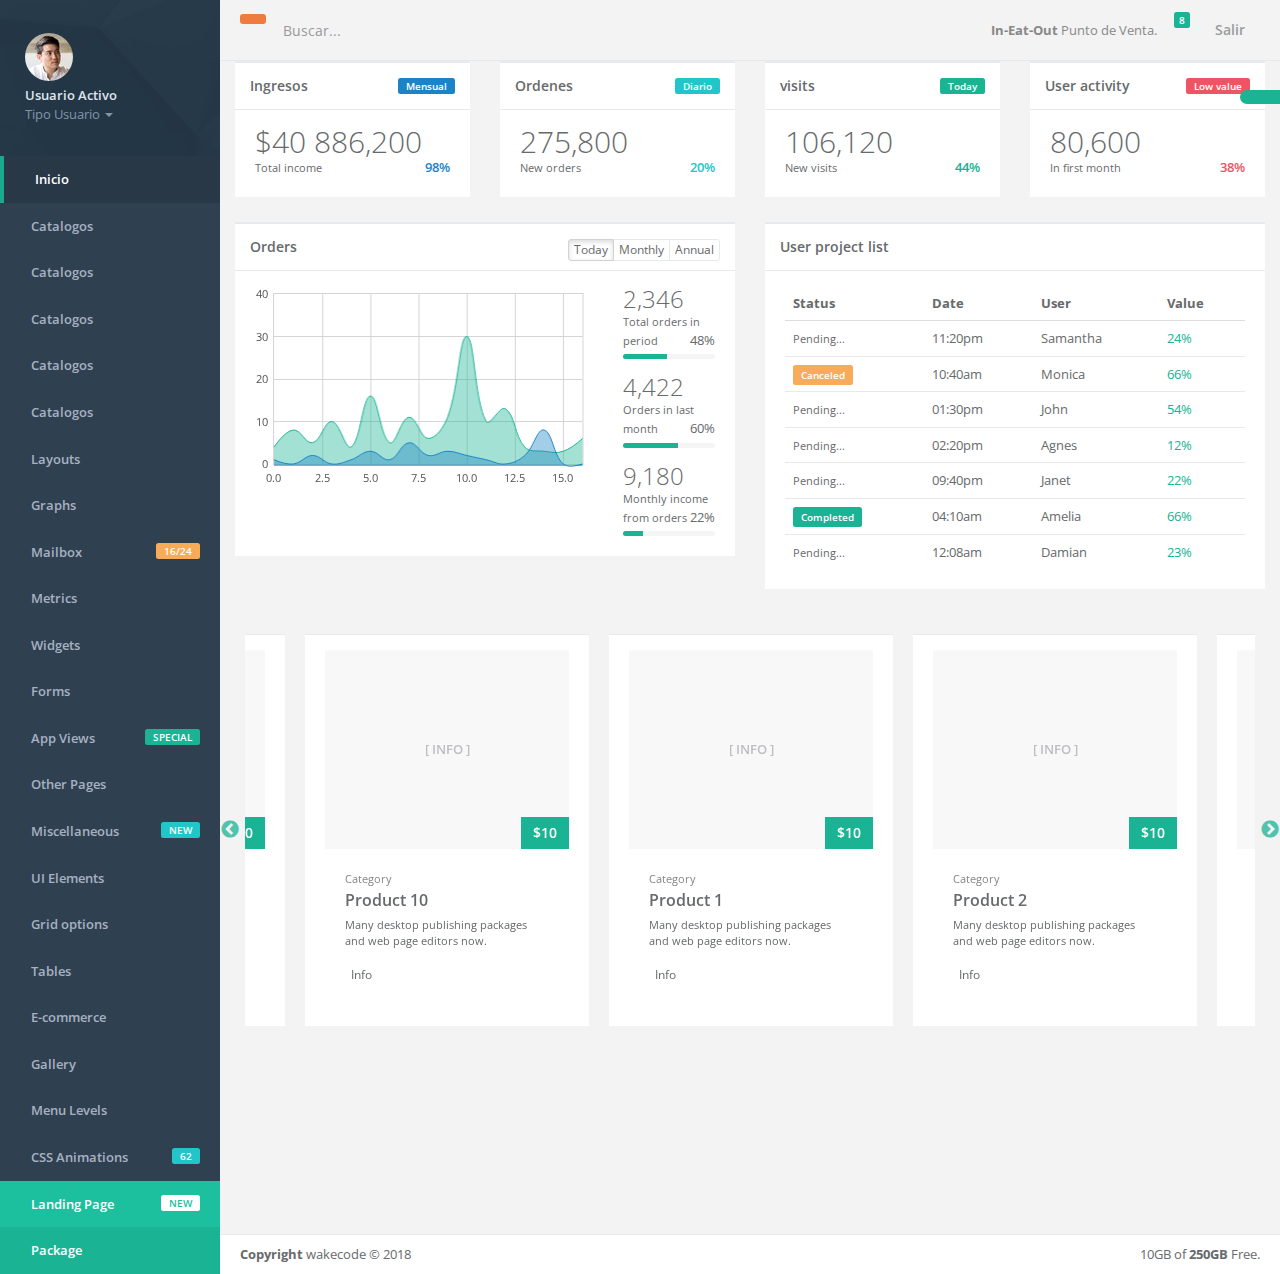
==== commit 1c7f8f40: "cambios en estilos...errados" ====
--- a/index.html
+++ b/index.html
@@ -47,8 +47,6 @@
                              </span> <span class="text-muted text-xs block">Tipo Usuario <b class="caret"></b></span> </span> </a>
                             <ul class="dropdown-menu animated fadeInRight m-t-xs">
                                 <li><a href="profile.html">Perfil</a></li>
-                                <!-- <li><a href="contacts.html">Contacts</a></li>
-                                <li><a href="mailbox.html">Mailbox</a></li> -->
                                 <li class="divider"></li>
                                 <li><a href="login.html">Cerrar Sesion</a></li>
                             </ul>
@@ -284,7 +282,7 @@
         <div class="row border-bottom">
         <nav class="navbar navbar-static-top" role="navigation" style="margin-bottom: 0">
         <div class="navbar-header">
-            <a class="navbar-minimalize minimalize-styl-2 btn btn-primary " href="#"><i class="fa fa-bars"></i> </a>
+            <a class="navbar-minimalize minimalize-styl-2 btn btn-orange " href="#"><i class="fa fa-bars"></i> </a>
             <form role="search" class="navbar-form-custom" action="search_results.html">
                 <div class="form-group">
                     <input type="text" placeholder="Buscar..." class="form-control" name="top-search" id="top-search">
@@ -546,7 +544,7 @@
                                     Many desktop publishing packages and web page editors now.
                                 </div>
                                 <div class="m-t text-righ">
-                                    <a href="#" class="btn btn-xs btn-outline btn-primary">Info <i class="fa fa-long-arrow-right"></i> </a>
+                                    <a href="#" class="btn btn-xs btn-outline btn-orange">Info <i class="fa fa-long-arrow-right"></i> </a>
                                 </div>
                             </div>
                         </div>
@@ -566,7 +564,7 @@
                                     Many desktop publishing packages and web page editors now.
                                 </div>
                                 <div class="m-t text-righ">
-                                    <a href="#" class="btn btn-xs btn-outline btn-primary">Info <i class="fa fa-long-arrow-right"></i> </a>
+                                    <a href="#" class="btn btn-xs btn-outline btn-orange">Info <i class="fa fa-long-arrow-right"></i> </a>
                                 </div>
                             </div>
                         </div>
@@ -586,7 +584,7 @@
                                     Many desktop publishing packages and web page editors now.
                                 </div>
                                 <div class="m-t text-righ">
-                                    <a href="#" class="btn btn-xs btn-outline btn-primary">Info <i class="fa fa-long-arrow-right"></i> </a>
+                                    <a href="#" class="btn btn-xs btn-outline btn-orange">Info <i class="fa fa-long-arrow-right"></i> </a>
                                 </div>
                             </div>
                         </div>
@@ -606,7 +604,7 @@
                                     Many desktop publishing packages and web page editors now.
                                 </div>
                                 <div class="m-t text-righ">
-                                    <a href="#" class="btn btn-xs btn-outline btn-primary">Info <i class="fa fa-long-arrow-right"></i> </a>
+                                    <a href="#" class="btn btn-xs btn-outline btn-orange">Info <i class="fa fa-long-arrow-right"></i> </a>
                                 </div>
                             </div>
                         </div>
@@ -626,7 +624,7 @@
                                     Many desktop publishing packages and web page editors now.
                                 </div>
                                 <div class="m-t text-righ">
-                                    <a href="#" class="btn btn-xs btn-outline btn-primary">Info <i class="fa fa-long-arrow-right"></i> </a>
+                                    <a href="#" class="btn btn-xs btn-outline btn-orange">Info <i class="fa fa-long-arrow-right"></i> </a>
                                 </div>
                             </div>
                         </div>
@@ -646,7 +644,7 @@
                                     Many desktop publishing packages and web page editors now.
                                 </div>
                                 <div class="m-t text-righ">
-                                    <a href="#" class="btn btn-xs btn-outline btn-primary">Info <i class="fa fa-long-arrow-right"></i> </a>
+                                    <a href="#" class="btn btn-xs btn-outline btn-orange">Info <i class="fa fa-long-arrow-right"></i> </a>
                                 </div>
                             </div>
                         </div>
@@ -666,7 +664,7 @@
                                     Many desktop publishing packages and web page editors now.
                                 </div>
                                 <div class="m-t text-righ">
-                                    <a href="#" class="btn btn-xs btn-outline btn-primary">Info <i class="fa fa-long-arrow-right"></i> </a>
+                                    <a href="#" class="btn btn-xs btn-outline btn-orange">Info <i class="fa fa-long-arrow-right"></i> </a>
                                 </div>
                             </div>
                         </div>
@@ -686,7 +684,7 @@
                                     Many desktop publishing packages and web page editors now.
                                 </div>
                                 <div class="m-t text-righ">
-                                    <a href="#" class="btn btn-xs btn-outline btn-primary">Info <i class="fa fa-long-arrow-right"></i> </a>
+                                    <a href="#" class="btn btn-xs btn-outline btn-orange">Info <i class="fa fa-long-arrow-right"></i> </a>
                                 </div>
                             </div>
                         </div>
@@ -706,7 +704,7 @@
                                     Many desktop publishing packages and web page editors now.
                                 </div>
                                 <div class="m-t text-righ">
-                                    <a href="#" class="btn btn-xs btn-outline btn-primary">Info <i class="fa fa-long-arrow-right"></i> </a>
+                                    <a href="#" class="btn btn-xs btn-outline btn-orange">Info <i class="fa fa-long-arrow-right"></i> </a>
                                 </div>
                             </div>
                         </div>
@@ -726,7 +724,7 @@
                                     Many desktop publishing packages and web page editors now.
                                 </div>
                                 <div class="m-t text-righ">
-                                    <a href="#" class="btn btn-xs btn-outline btn-primary">Info <i class="fa fa-long-arrow-right"></i> </a>
+                                    <a href="#" class="btn btn-xs btn-outline btn-orange">Info <i class="fa fa-long-arrow-right"></i> </a>
                                 </div>
                             </div>
                         </div>
--- a/css/style.css
+++ b/css/style.css
@@ -139,7 +139,7 @@
 .dropdown-menu>.active>a:hover {
     color: #fff;
     text-decoration: none;
-    background-color: #1ab394;
+    background-color: #f07b3f;
     outline: 0;
 }
 
@@ -821,8 +821,8 @@
 .btn-primary:active:hover,
 .btn-primary.active:hover,
 .btn-primary.active:focus {
-    background-color: #18a689;
-    border-color: #18a689;
+    background-color: #f07b3f;
+    border-color: #f07b3f;
     color: #FFFFFF;
 }
 
@@ -847,8 +847,53 @@
 fieldset[disabled] .btn-primary:focus,
 fieldset[disabled] .btn-primary:active,
 fieldset[disabled] .btn-primary.active {
-    background-color: #1dc5a3;
+    background-color: #f07b3f;
     border-color: #1dc5a3;
+}
+
+.btn-orange {
+    background-color: #f07b3f;
+    border-color: ##f29768;
+    color: #FFFFFF;
+}
+
+.btn-orange:hover,
+.btn-orange:focus,
+.btn-orange:active,
+.btn-orange.active,
+.open .dropdown-toggle.btn-orange,
+.btn-orange:active:focus,
+.btn-orange:active:hover,
+.btn-orange.active:hover,
+.btn-orange.active:focus {
+    background-color: #f16a25;
+    border-color: #f16a25;
+    color: #FFFFFF;
+}
+
+.btn-orange:active,
+.btn-orange.active,
+.open .dropdown-toggle.btn-orange {
+    background-image: none;
+}
+
+.btn-orange.disabled,
+.btn-orange.disabled:hover,
+.btn-orange.disabled:focus,
+.btn-orange.disabled:active,
+.btn-orange.disabled.active,
+.btn-orange[disabled],
+.btn-orange[disabled]:hover,
+.btn-orange[disabled]:focus,
+.btn-orange[disabled]:active,
+.btn-orange.active[disabled],
+fieldset[disabled] .btn-orange,
+fieldset[disabled] .btn-orange:hover,
+fieldset[disabled] .btn-orange:focus,
+fieldset[disabled] .btn-orange:active,
+fieldset[disabled] .btn-orange.active {
+    background-color: #f16a25;
+    border-color: #f16a25;
 }
 
 .btn-success {
@@ -1775,8 +1820,8 @@
 a.list-group-item.active,
 a.list-group-item.active:hover,
 a.list-group-item.active:focus {
-    background-color: #1ab394;
-    border-color: #1ab394;
+    background-color: #f07b3f;
+    border-color: #f07b3f;
     color: #FFFFFF;
     z-index: 2;
 }
@@ -10481,4 +10526,4 @@
     #page-wrapper {
         margin: 0;
     }
-}+}
